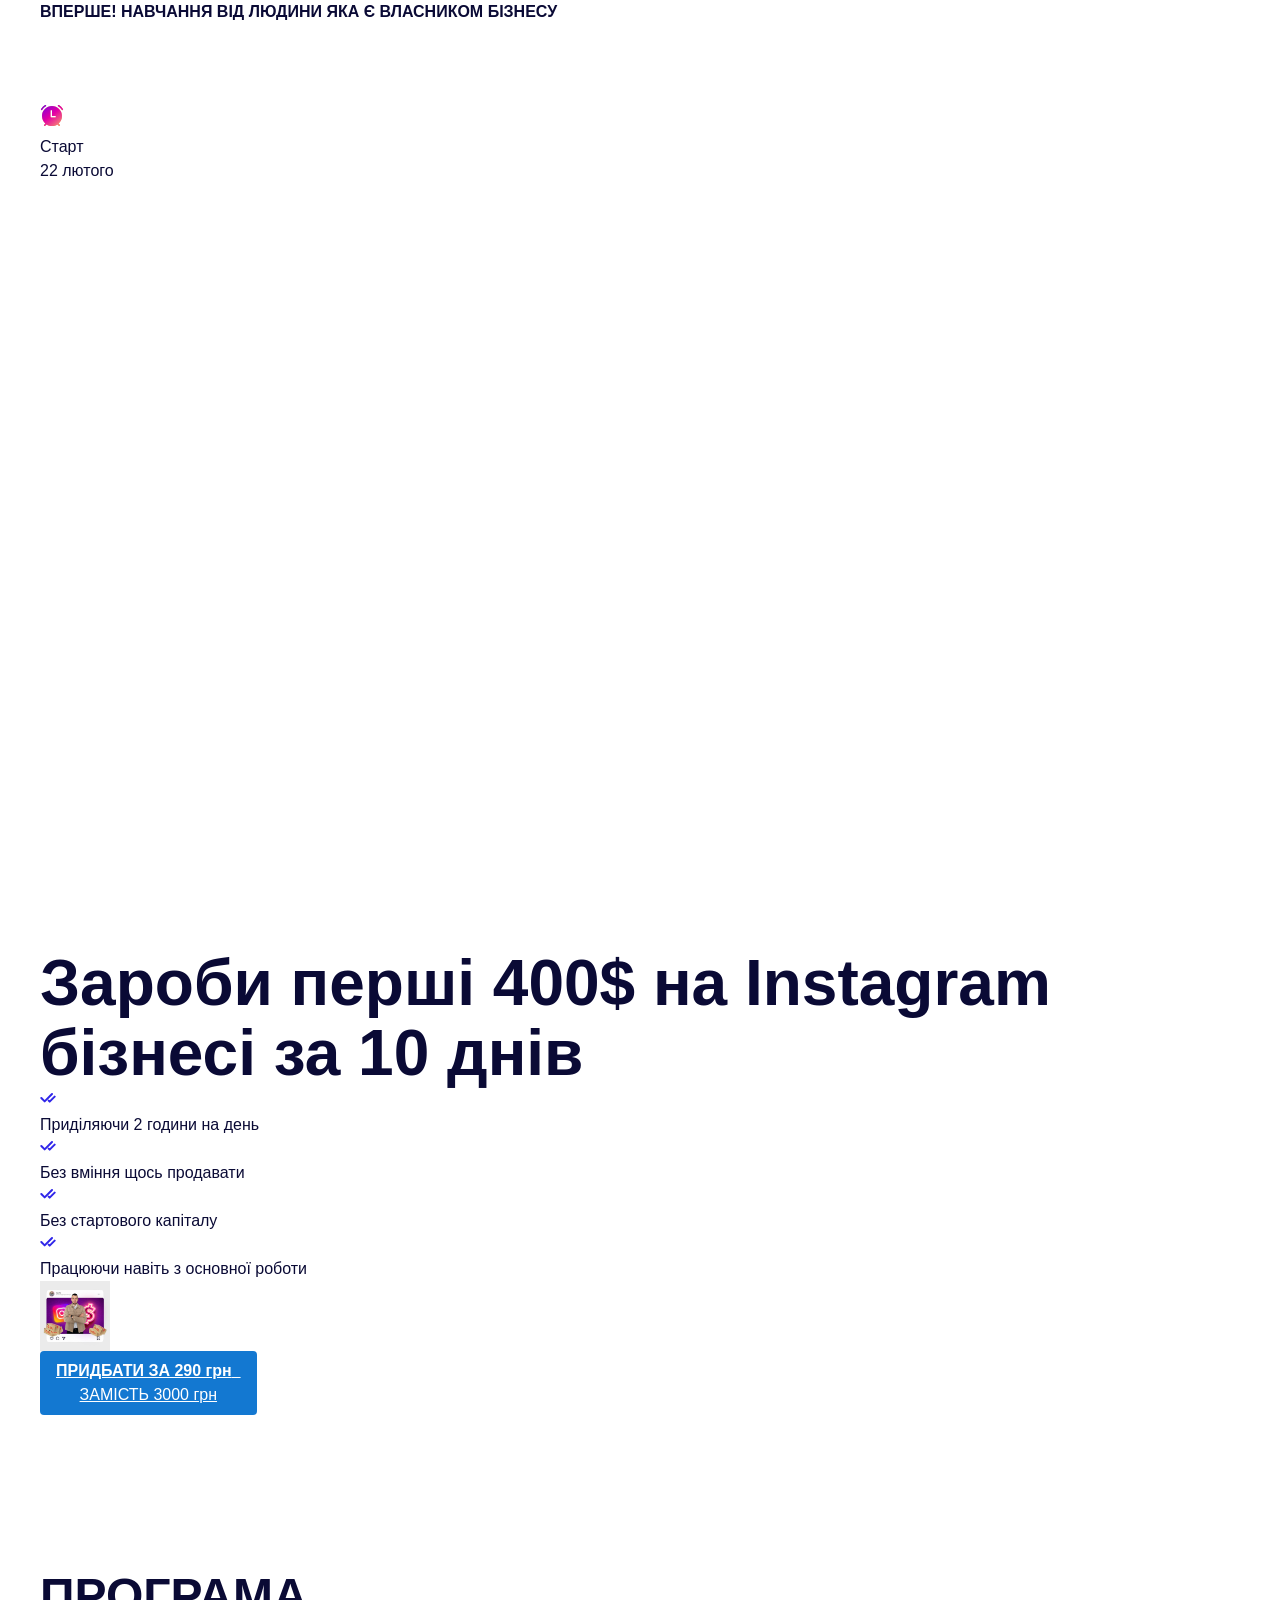
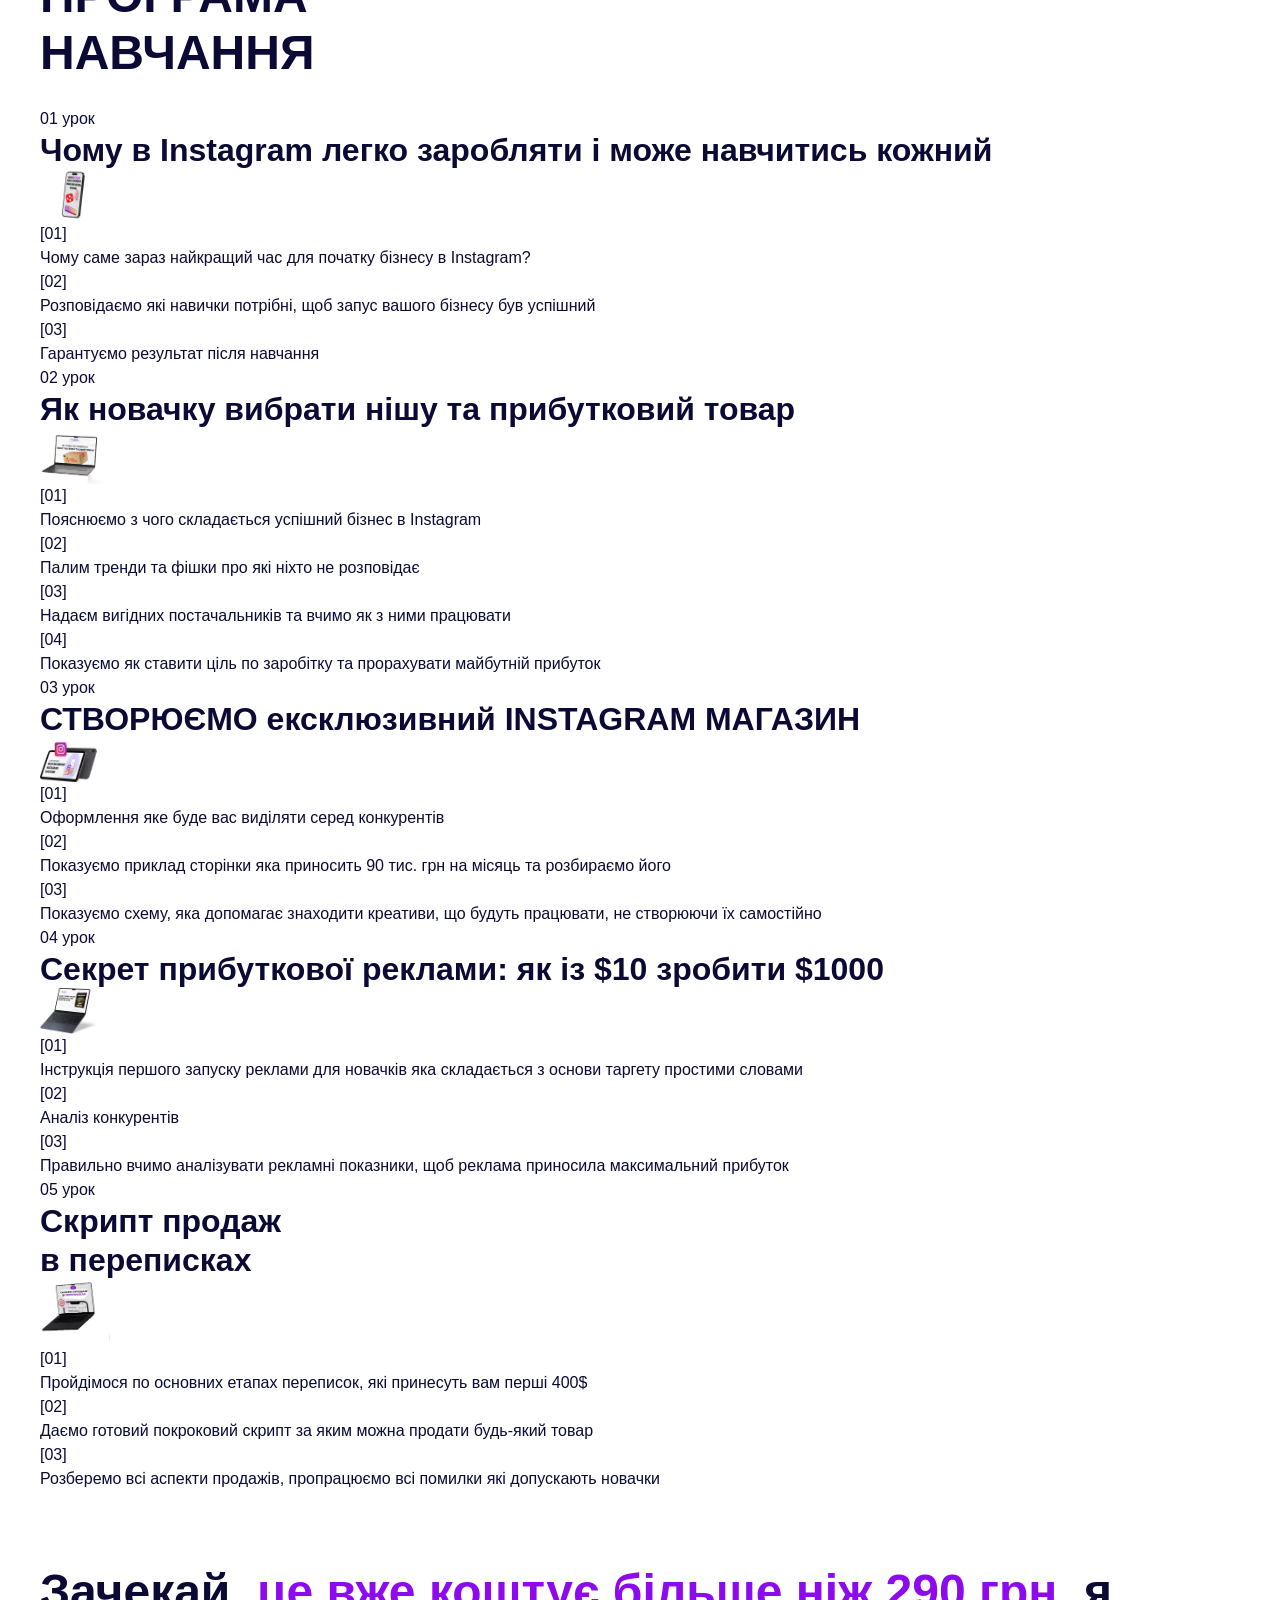
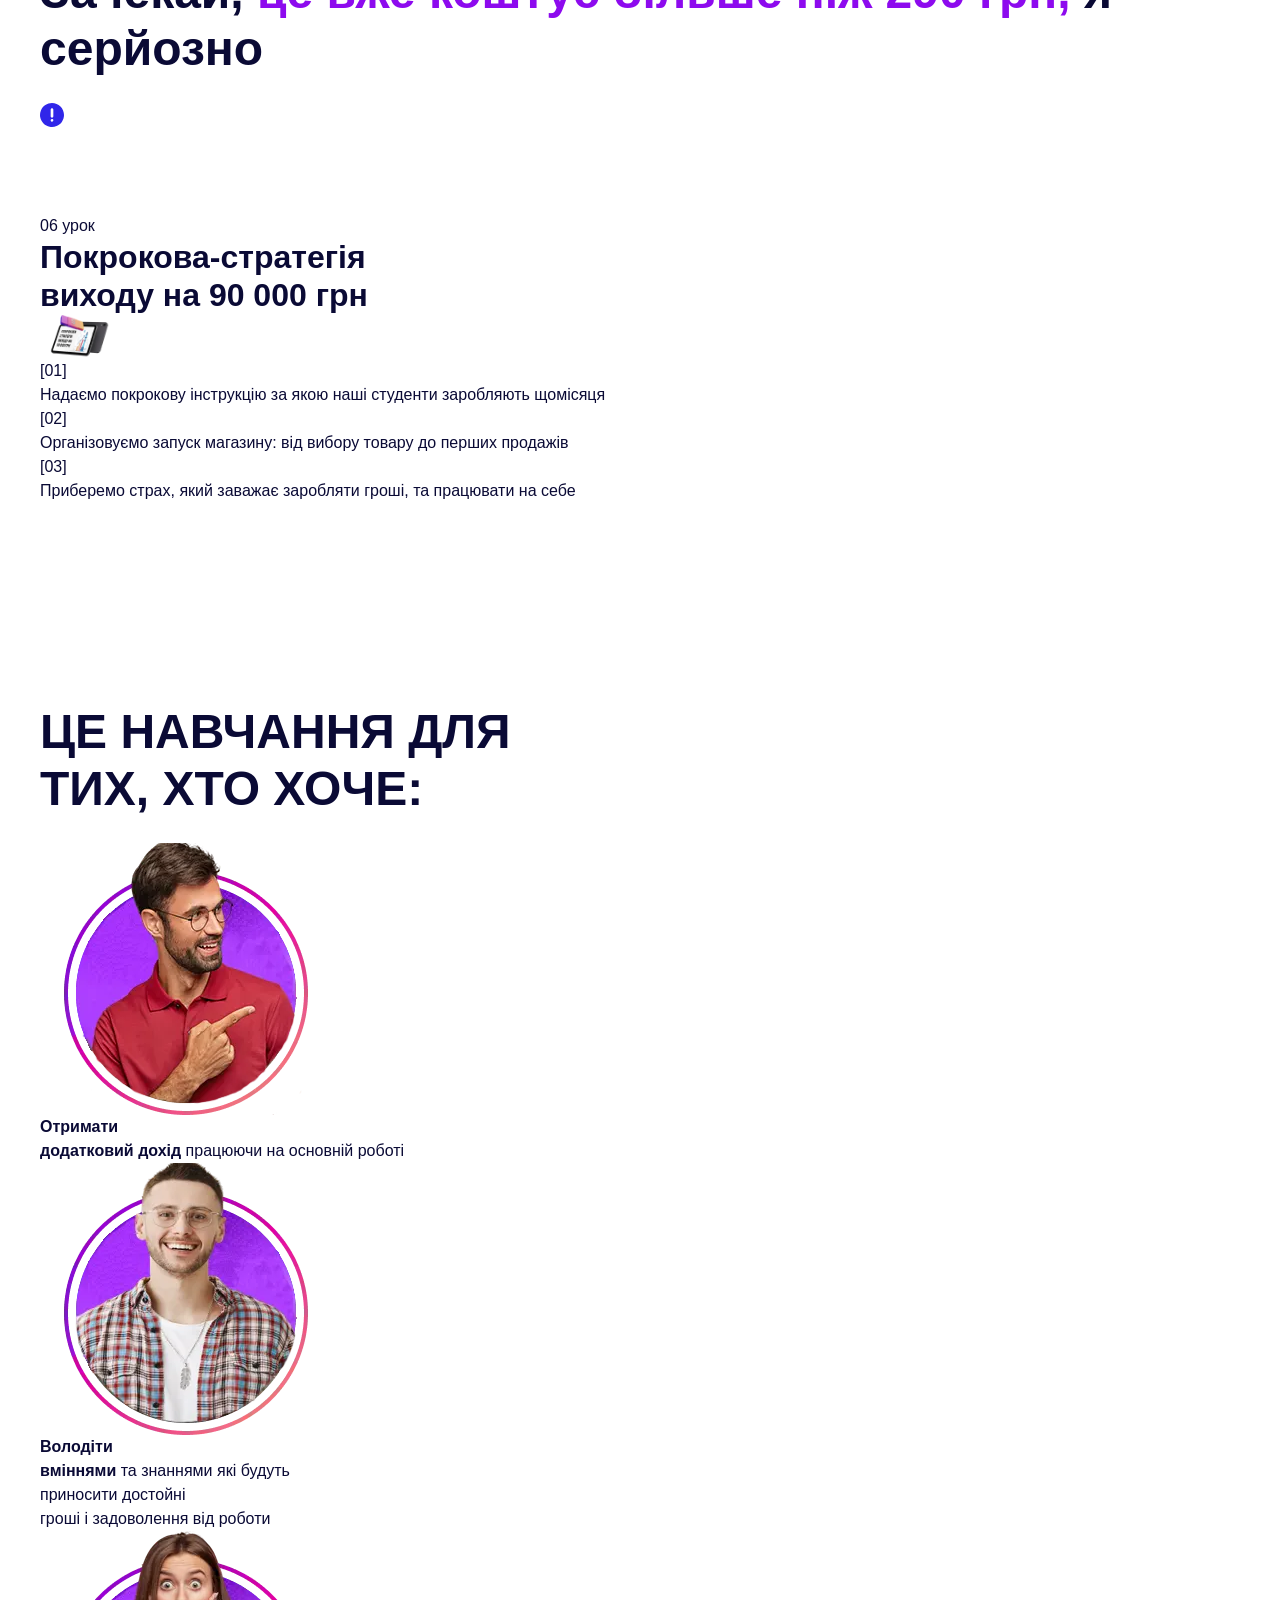
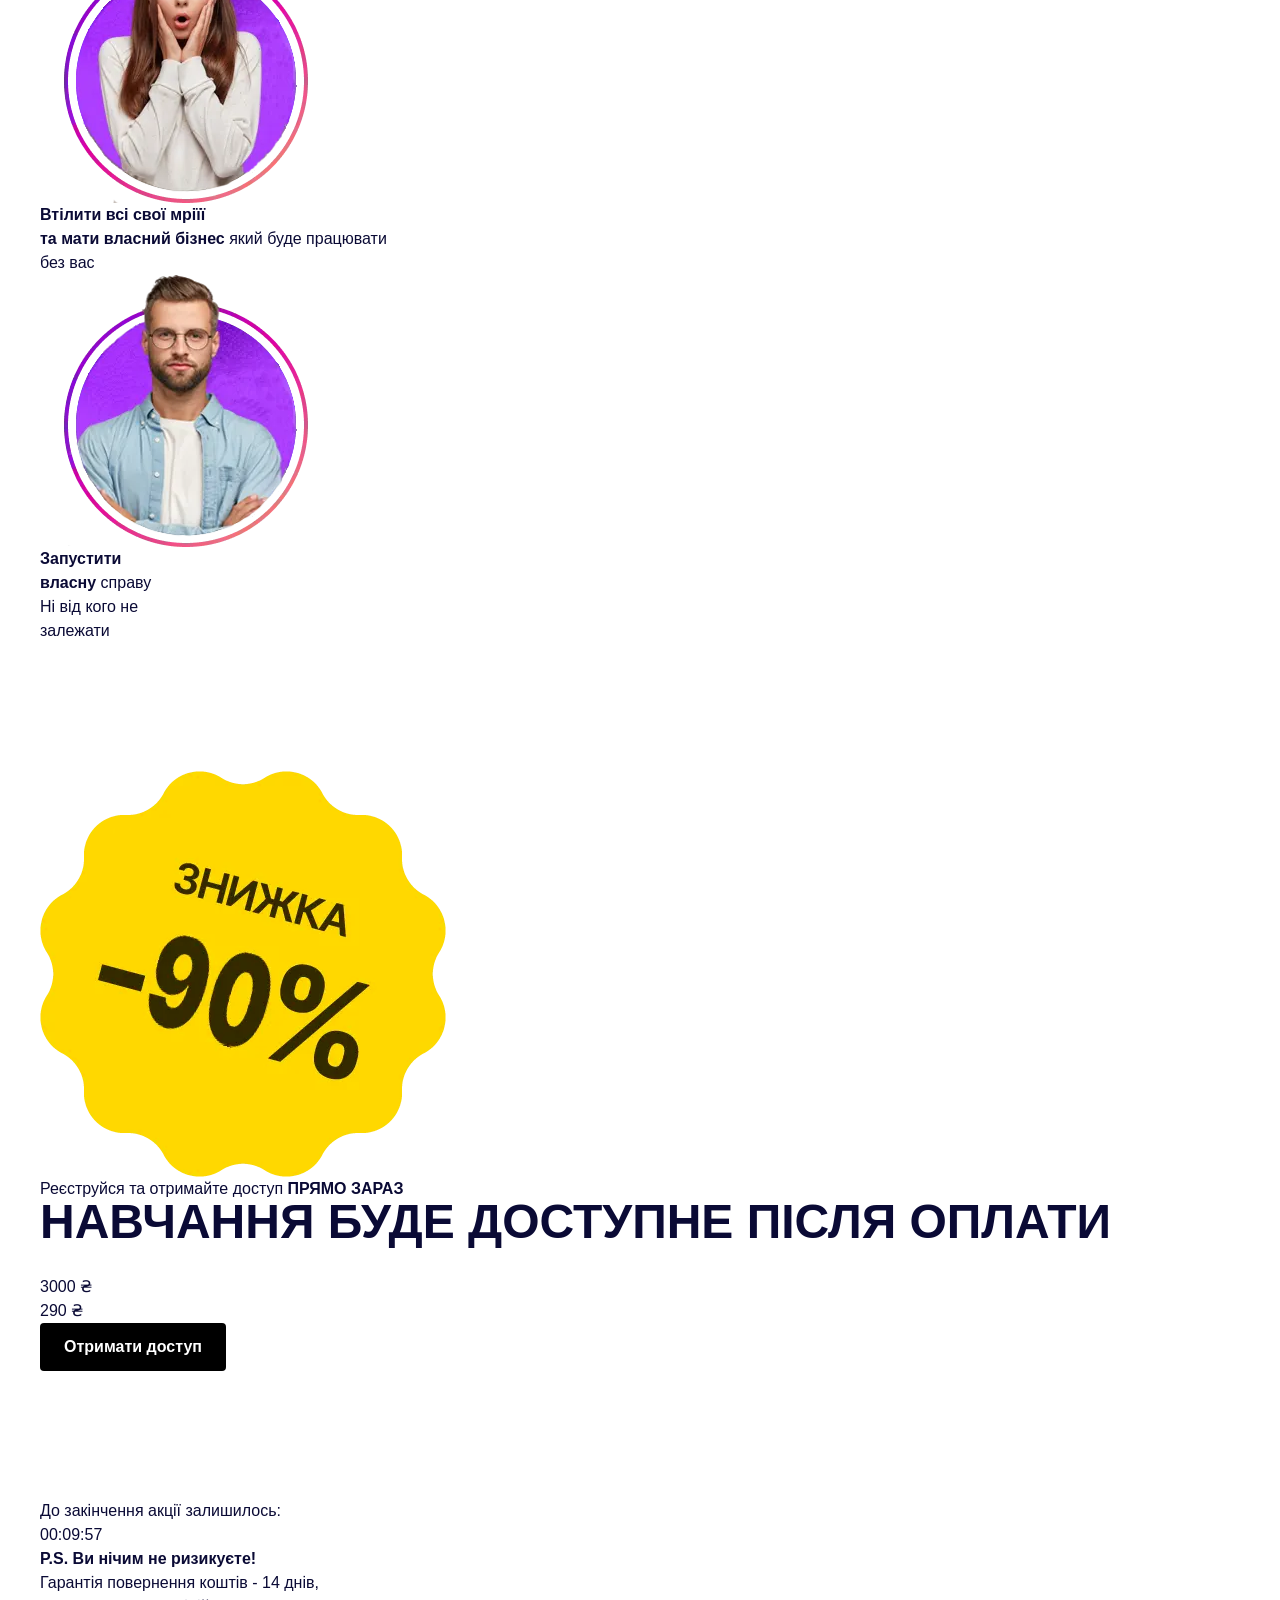
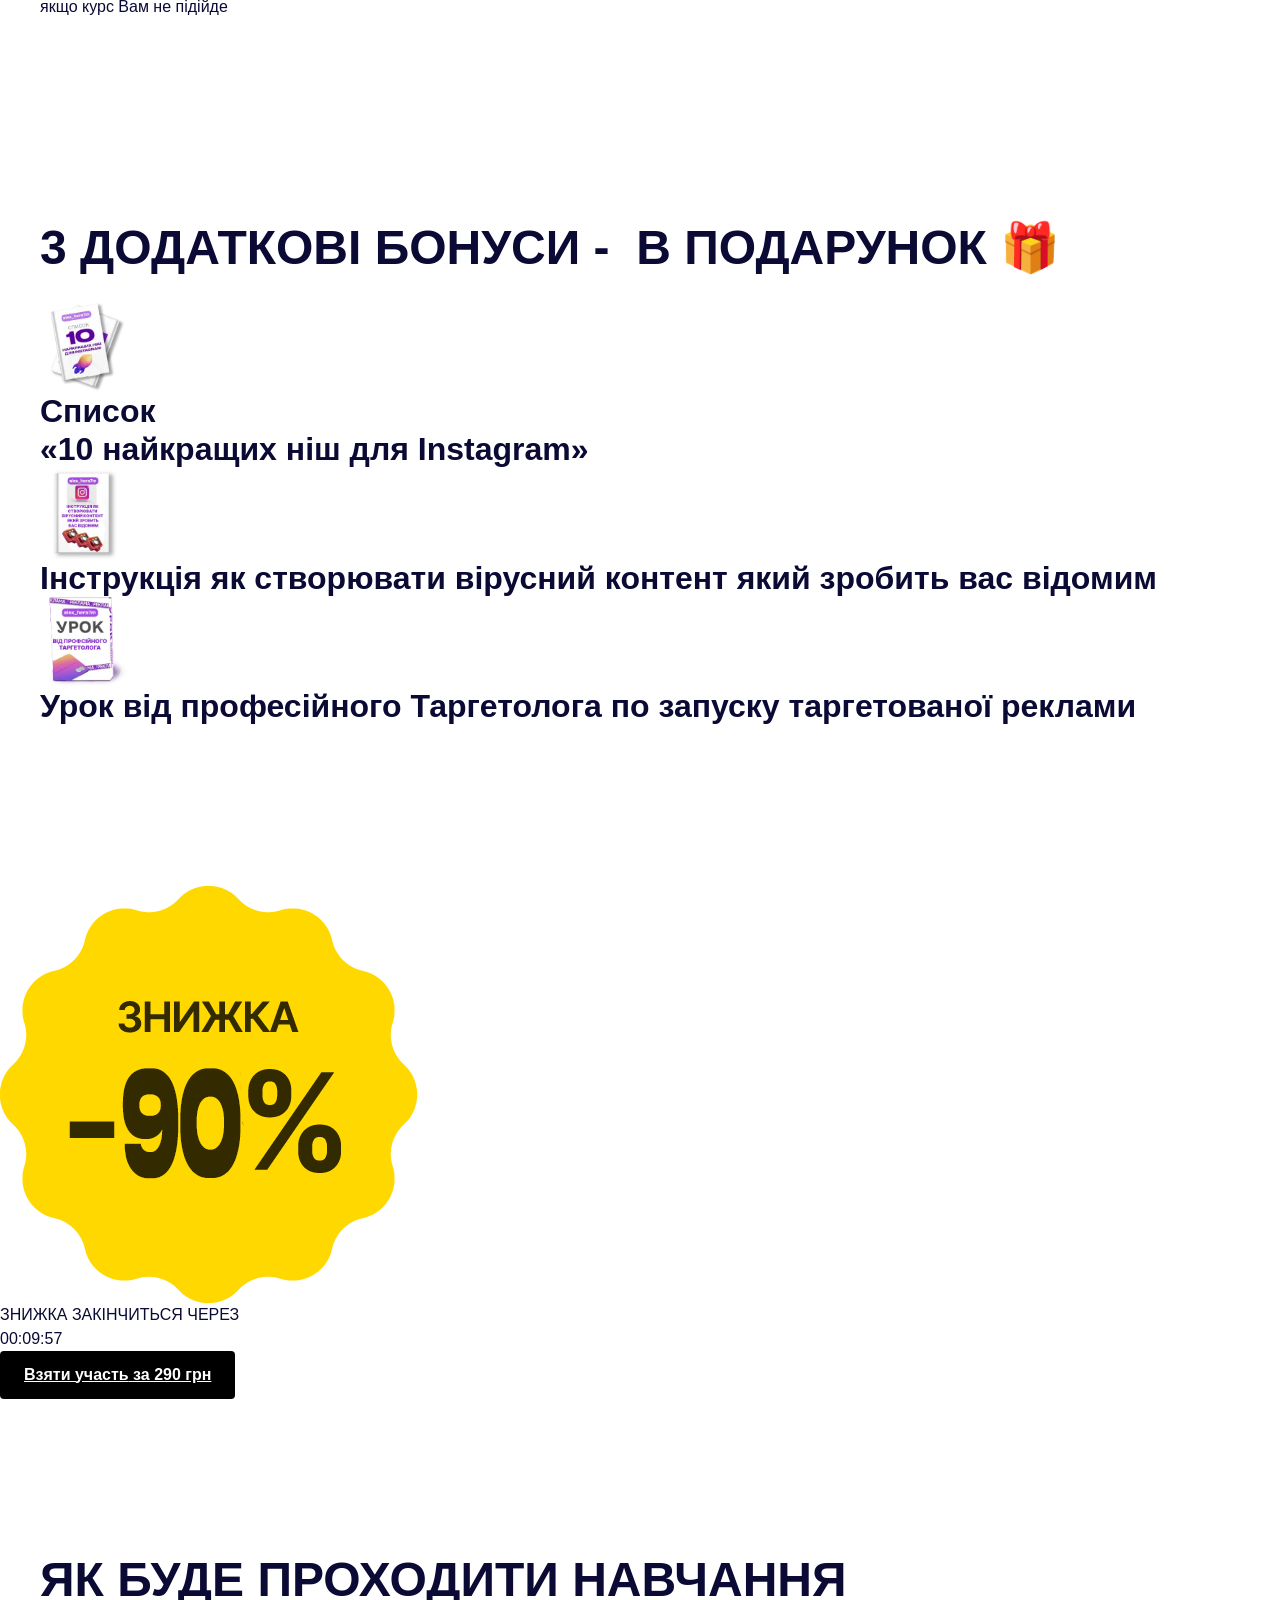
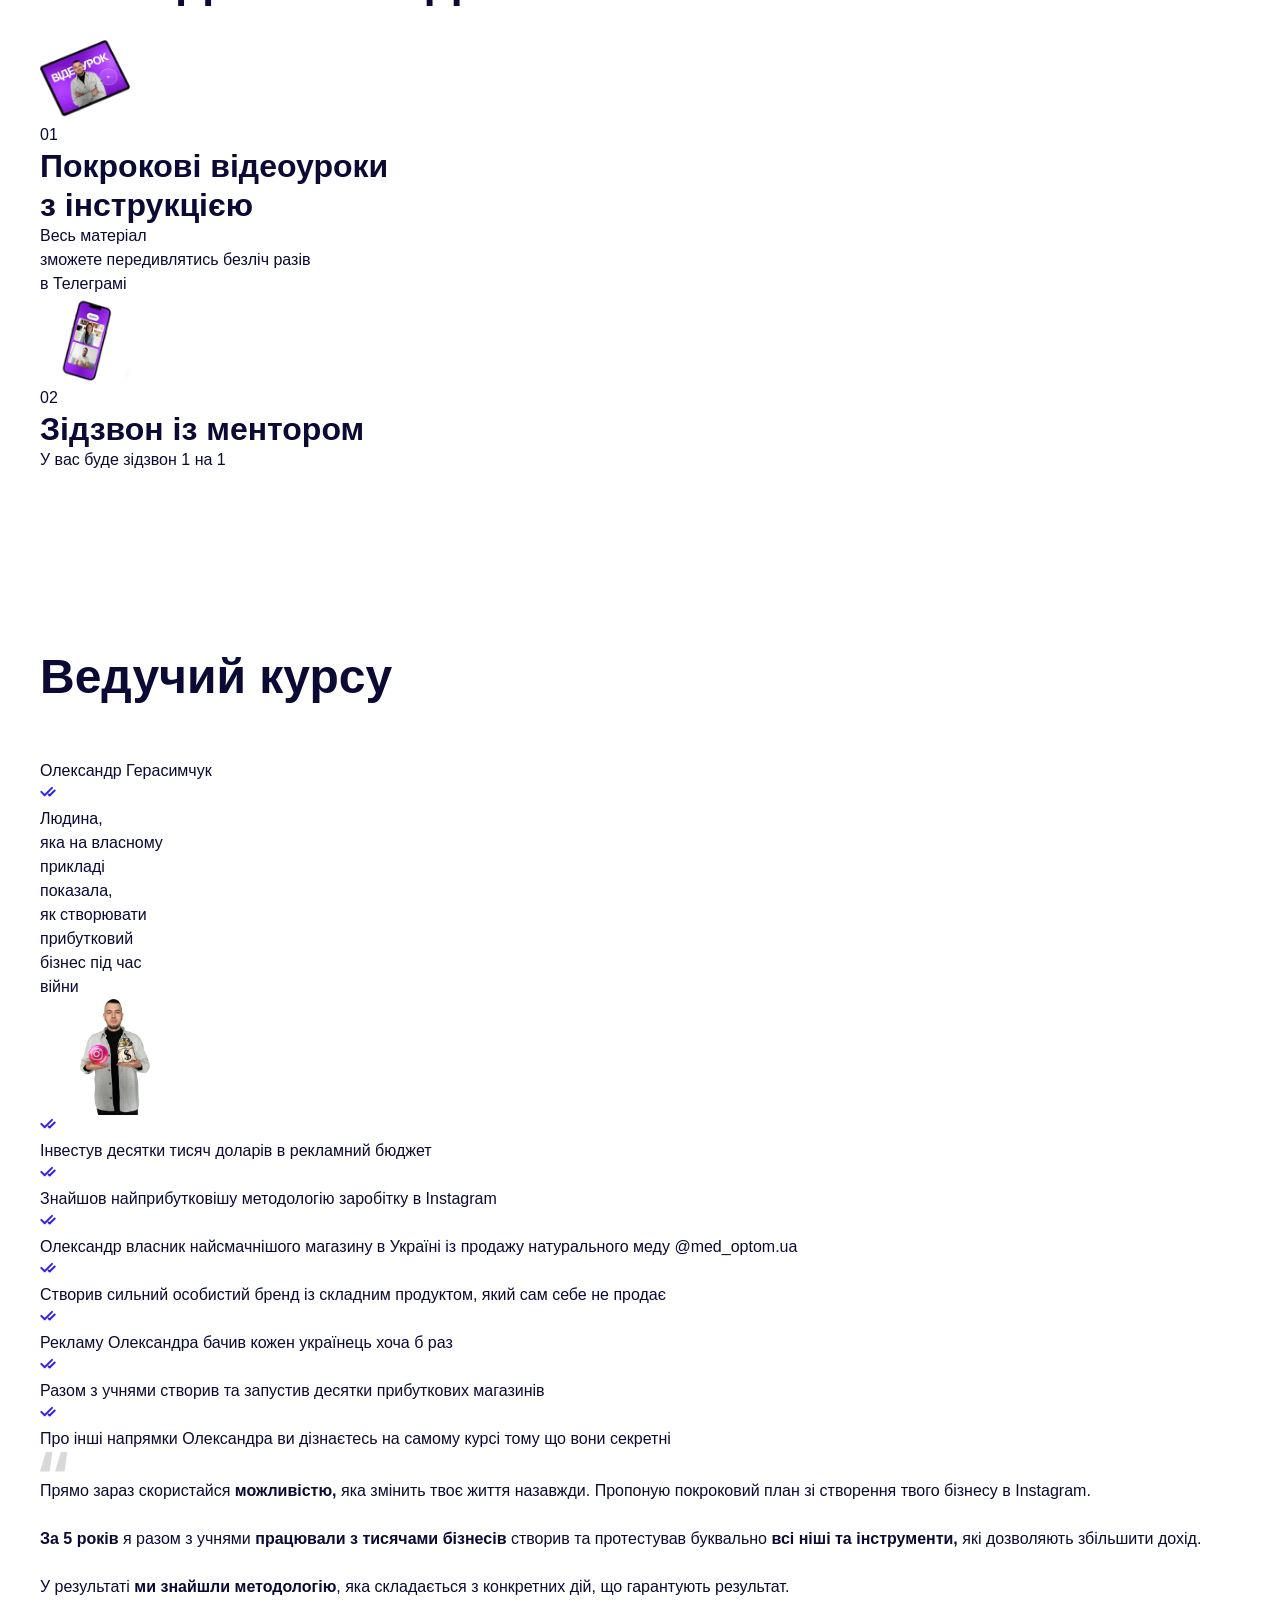
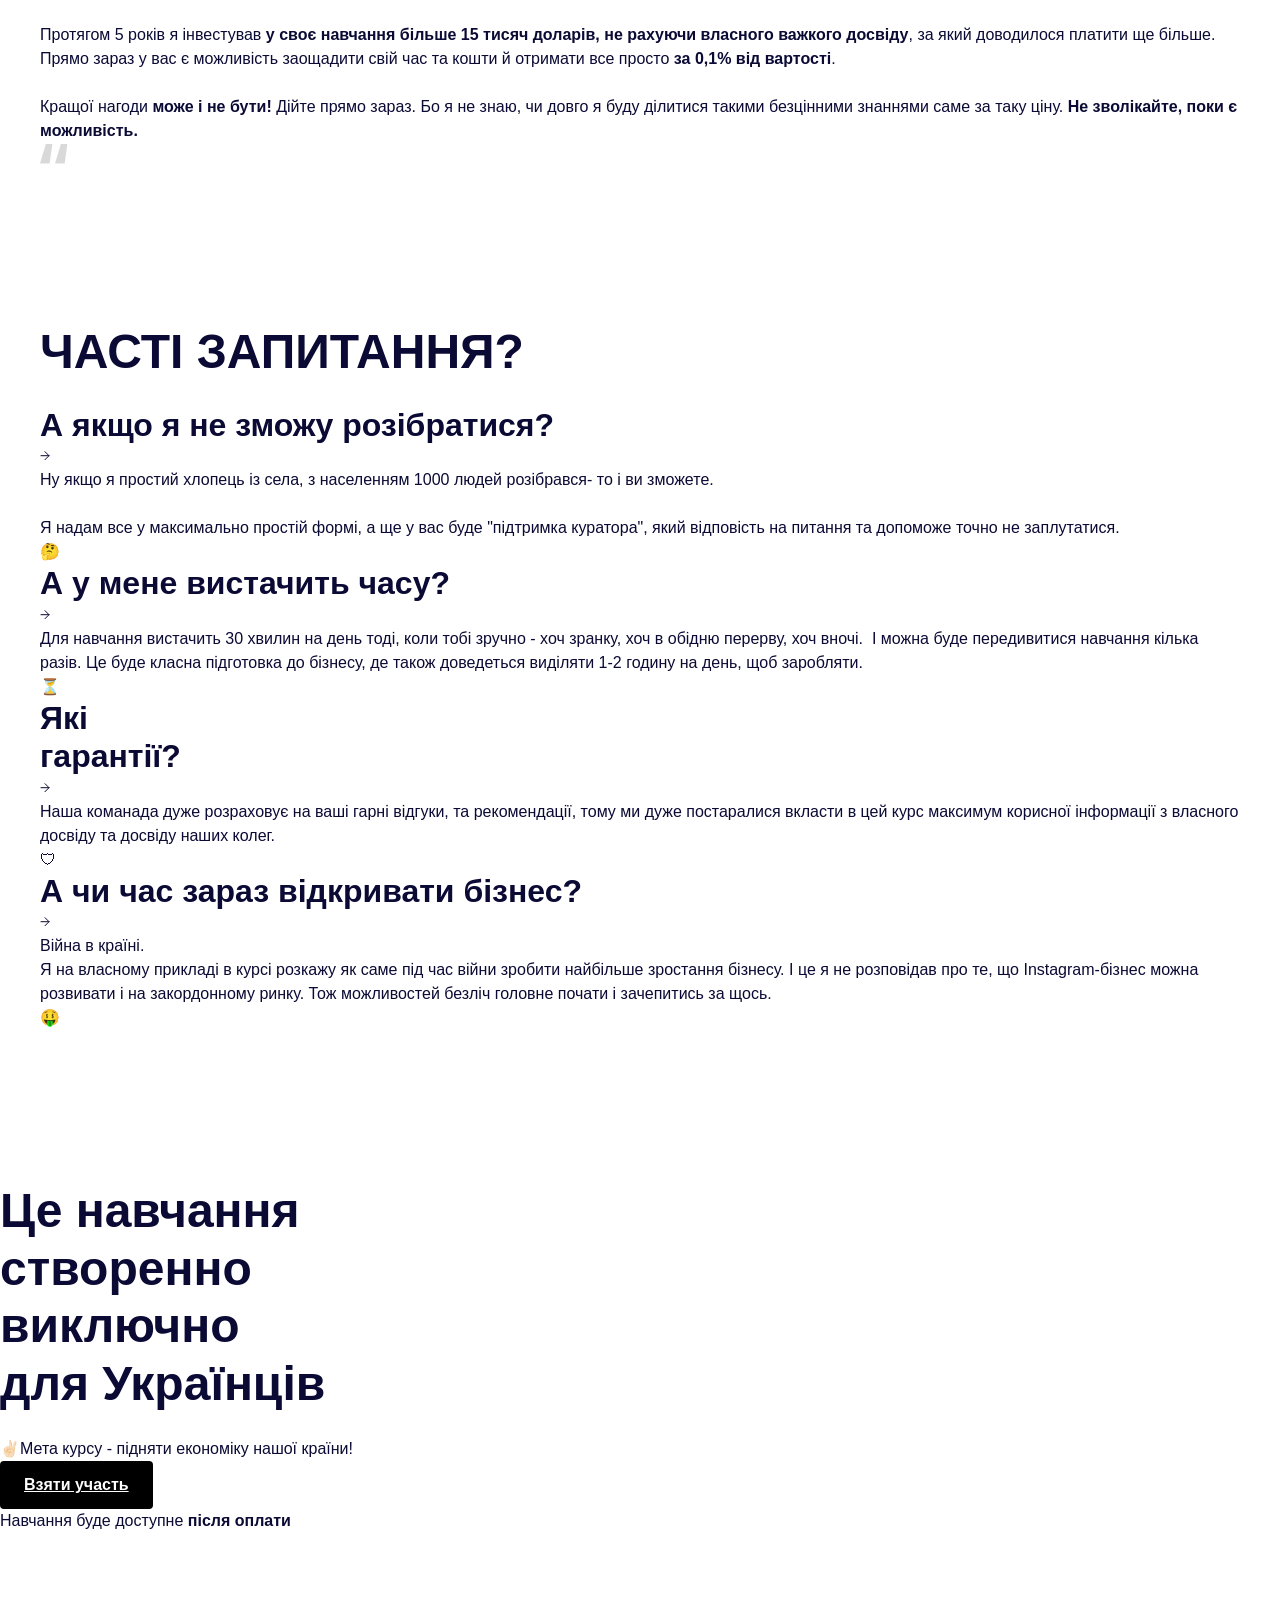
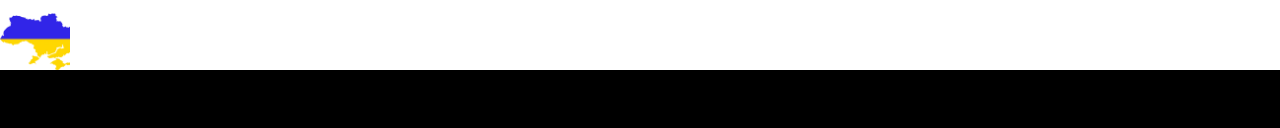
==== index.html @ cf2509cf "Перероблено index.php на index.html, збережено українську тему та виправлено структуру" ====
<!DOCTYPE html>

<html data-wf-page="663db87da9d22364899fceaf" data-wf-site="65e79368b833ff23c39f9616" lang="uk">
<head>
<meta charset="utf-8"/>
<title>Зароби перші 400$</title>
<meta content="Отримай додаткові гроші вже за 7-10 днів без стартового капіталу, вміння знімати контент та досвіду, приділяючи 40 хвилин в день" name="description"/>
<!-- Обновленные мета-теги Open Graph и Twitter -->
<meta content="Зароби перші 400$" property="og:title"/>
<meta content="Отримай додаткові гроші вже за 7-10 днів без стартового капіталу, вміння знімати контент та досвіду, приділяючи 40 хвилин в день" property="og:description"/>
<meta content="https://trendmarket24-7.space/images/new_image.webp" property="og:image"/>
<meta content="Зароби перші 400$" property="twitter:title"/>
<meta content="Отримай додаткові гроші вже за 7-10 днів без стартового капіталу, вміння знімати контент та досвіду, приділяючи 40 хвилин в день" property="twitter:description"/>
<meta content="https://trendmarket24-7.space/images/new_image.webp" property="twitter:image"/>
<meta content="website" property="og:type"/>
<meta content="summary_large_image" name="twitter:card"/>
<!-- Тег для предотвращения кэширования -->
<meta content="no-cache, no-store, must-revalidate" http-equiv="Cache-Control"/>
<meta content="no-cache" http-equiv="Pragma"/>
<meta content="0" http-equiv="Expires"/>
<meta content="width=device-width, initial-scale=1" name="viewport"/>
<meta content="Webflow" name="generator"/>
<link href="css/normalize.css?v=1.2" rel="stylesheet" type="text/css"/>
<link href="css/webflow.css?v=1.2" rel="stylesheet" type="text/css"/>
<link href="css/instagram-business-a31ab8.webflow.css?v=1.2" rel="stylesheet" type="text/css"/>
<link href="https://fonts.googleapis.com" rel="preconnect"/>
<link crossorigin="anonymous" href="https://fonts.gstatic.com" rel="preconnect"/>
<script src="https://ajax.googleapis.com/ajax/libs/webfont/1.6.26/webfont.js" type="text/javascript"></script>
<script type="text/javascript">
        WebFont.load({
            google: {
                families: ["Inter Tight:200,300,regular,500,600,700,800:cyrillic,latin"]
            }
        });
    </script>
<script type="text/javascript">
        !function(o,c){
            var n=c.documentElement,t=" w-mod-";
            n.className+=t+"js",("ontouchstart"in o||o.DocumentTouch&&c instanceof DocumentTouch)&&(n.className+=t+"touch")
        }(window,document);
    </script>
<link href="https://cdnjs.cloudflare.com/ajax/libs/magnific-popup.js/1.1.0/magnific-popup.min.css" rel="stylesheet" type="text/css"/>
<style>
body, html{
    overflow-x: hidden;
}
/* Hide scrollbar for Chrome, Safari and Opera */
.success_wrap::-webkit-scrollbar {
	display: none;
}
/* Hide scrollbar for IE, Edge and Firefox */
.success_wrap {
	-ms-overflow-style: none;  /* IE and Edge */
	scrollbar-width: none;  /* Firefox */
}
</style>
<link href="https://cdn.jsdelivr.net/npm/swiper@11/swiper-bundle.min.css" rel="stylesheet"/>
<style>
  :root {
    --swiper-theme-color: #666;
  }
</style>
<link href="https://cdn.plyr.io/3.7.2/plyr.css" rel="stylesheet"/>
<style>
html {
  --plyr-color-main: white;
  --plyr-tab-focus-color: transparent;
  --plyr-video-control-color-hover: black;
  --plyr-control-icon-size: 1.5em;
  --plyr-range-thumb-height: 0px;
  --plyr-range-track-height: 0.6em;
}
.plyr__control--overlaid {
  color: black;
}
.plyr__volume {
  width: auto;
  min-width: auto;
  max-width: auto;
}
.plyr {
  width: 100%;
  height: 100%;
}
.plyr video {
  object-fit: cover;
}
.contain-video video {
  object-fit: contain;
}
.hide-cover .plyr_cover {
  opacity: 0;
  pointer-events: none;
}
.hide-cover .plyr_cover-img {
  transform: scale(1.4);
}
 .mentor_image-wrap {
    margin-left: 40px !important;
  }

  @media screen and (max-width: 480px) {
    .mentor_image-wrap {
      margin-left: 20px !important;
    }
  }
</style>
<!--  [Finsweet Attributes] Modal  -->
<script>(()=>{var t="https://cdn.jsdelivr.net/npm/@finsweet/attributes-modal@1/modal.js",e=document.querySelector(`script[src="${t}"]`);e||(e=document.createElement("script"),e.async=!0,e.src=t,document.head.append(e));})();</script>
</head>
<body>
<div class="page-wrapper">
<div class="global-styles w-embed w-iframe">
<style>
/* Make text look crisper and more legible in all browsers */
body {
  -webkit-font-smoothing: antialiased;
  -moz-osx-font-smoothing: grayscale;
  font-smoothing: antialiased;
  text-rendering: optimizeLegibility;
}
/* Focus state style for keyboard navigation for the focusable elements */
*[tabindex]:focus-visible,
  input[type="file"]:focus-visible {
   outline: 0.125rem solid #4d65ff;
   outline-offset: 0.125rem;
}
/* Set color style to inherit */
.inherit-color * {
    color: inherit;
}
/* Get rid of top margin on first element in any rich text element */
.w-richtext > :not(div):first-child, .w-richtext > div:first-child > :first-child {
  margin-top: 0 !important;
}
/* Get rid of bottom margin on last element in any rich text element */
.w-richtext>:last-child, .w-richtext ol li:last-child, .w-richtext ul li:last-child {
	margin-bottom: 0 !important;
}
/* Make sure containers never lose their center alignment */
.container-medium,.container-small, .container-large {
	margin-right: auto !important;
  margin-left: auto !important;
}
/* 
Make the following elements inherit typography styles from the parent and not have hardcoded values. 
Important: You will not be able to style for example "All Links" in Designer with this CSS applied.
Uncomment this CSS to use it in the project. Leave this message for future hand-off.
*/
/*
a,
.w-input,
.w-select,
.w-tab-link,
.w-nav-link,
.w-dropdown-btn,
.w-dropdown-toggle,
.w-dropdown-link {
  color: inherit;
  text-decoration: inherit;
  font-size: inherit;
}
*/
/* Apply "..." after 3 lines of text */
.text-style-3lines {
	display: -webkit-box;
	overflow: hidden;
	-webkit-line-clamp: 3;
	-webkit-box-orient: vertical;
}
/* Apply "..." after 2 lines of text */
.text-style-2lines {
	display: -webkit-box;
	overflow: hidden;
	-webkit-line-clamp: 2;
	-webkit-box-orient: vertical;
}
/* Adds inline flex display */
.display-inlineflex {
  display: inline-flex;
}
/* These classes are never overwritten */
.hide {
  display: none !important;
}
@media screen and (max-width: 991px) {
    .hide, .hide-tablet {
        display: none !important;
    }
}
  @media screen and (max-width: 767px) {
    .hide-mobile-landscape{
      display: none !important;
    }
}
  @media screen and (max-width: 479px) {
    .hide-mobile{
      display: none !important;
    }
}
.margin-0 {
  margin: 0rem !important;
}
.padding-0 {
  padding: 0rem !important;
}
.spacing-clean {
padding: 0rem !important;
margin: 0rem !important;
}
.margin-top {
  margin-right: 0rem !important;
  margin-bottom: 0rem !important;
  margin-left: 0rem !important;
}
.padding-top {
  padding-right: 0rem !important;
  padding-bottom: 0rem !important;
  padding-left: 0rem !important;
}
.margin-right {
  margin-top: 0rem !important;
  margin-bottom: 0rem !important;
  margin-left: 0rem !important;
}
.padding-right {
  padding-top: 0rem !important;
  padding-bottom: 0rem !important;
  padding-left: 0rem !important;
}
.margin-bottom {
  margin-top: 0rem !important;
  margin-right: 0rem !important;
  margin-left: 0rem !important;
}
.padding-bottom {
  padding-top: 0rem !important;
  padding-right: 0rem !important;
  padding-left: 0rem !important;
}
.margin-left {
  margin-top: 0rem !important;
  margin-right: 0rem !important;
  margin-bottom: 0rem !important;
}
.padding-left {
  padding-top: 0rem !important;
  padding-right: 0rem !important;
  padding-bottom: 0rem !important;
}
.margin-horizontal {
  margin-top: 0rem !important;
  margin-bottom: 0rem !important;
}
.padding-horizontal {
  padding-top: 0rem !important;
  padding-bottom: 0rem !important;
}
.margin-vertical {
  margin-right: 0rem !important;
  margin-left: 0rem !important;
}
.padding-vertical {
  padding-right: 0rem !important;
  padding-left: 0rem !important;
}
</style>
</div>
<main class="main-wrapper is-hero">
<div class="header">
<div class="padding-global">
<div class="header_text"><span class="text-weight-semibold">ВПЕРШЕ! НАВЧАННЯ ВІД ЛЮДИНИ ЯКА Є ВЛАСНИКОМ БІЗНЕСУ</span></div>
</div>
</div>
<section class="section-hero">
<div class="padding-global">
<div class="padding-section-medium is-hero">
<div class="hero">
<div class="hero_icon w-embed"><svg fill="none" height="24" viewbox="0 0 24 24" width="24" xmlns="http://www.w3.org/2000/svg">
<path d="M5.4197 0.913948C5.27626 0.915553 5.13629 0.958256 5.01638 1.03699C3.41784 2.05777 2.05863 3.41698 1.03786 5.01551C0.930767 5.18321 0.894677 5.38659 0.937532 5.5809C0.980387 5.77522 1.09868 5.94455 1.26638 6.05164C1.43408 6.15874 1.63746 6.19483 1.83177 6.15198C2.02609 6.10912 2.19542 5.99083 2.30251 5.82313C3.20574 4.40866 4.40953 3.20487 5.824 2.30164C5.96336 2.21533 6.07062 2.08573 6.12935 1.93268C6.18807 1.77962 6.19504 1.61155 6.14919 1.45416C6.10334 1.29677 6.00718 1.15874 5.87544 1.06118C5.7437 0.963617 5.58362 0.911903 5.4197 0.913948ZM18.5593 0.913948C18.3973 0.91676 18.2406 0.971955 18.1126 1.07127C17.9846 1.17059 17.8922 1.30869 17.8492 1.46492C17.8062 1.62114 17.8149 1.78708 17.8741 1.93791C17.9333 2.08874 18.0398 2.21635 18.1775 2.30164C19.592 3.20487 20.7958 4.40866 21.699 5.82313C21.752 5.90617 21.8209 5.97795 21.9017 6.03437C21.9824 6.09079 22.0735 6.13076 22.1697 6.15198C22.266 6.1732 22.3654 6.17526 22.4624 6.15804C22.5594 6.14083 22.6521 6.10467 22.7351 6.05164C22.8182 5.99861 22.8899 5.92975 22.9464 5.84898C23.0028 5.76821 23.0428 5.67712 23.064 5.5809C23.0852 5.48469 23.0873 5.38524 23.07 5.28823C23.0528 5.19122 23.0167 5.09855 22.9636 5.01551C21.9429 3.41698 20.5837 2.05777 18.9851 1.03699C18.8588 0.954027 18.7104 0.911139 18.5593 0.913948ZM12.0008 1.99989C6.47775 1.99989 2.00075 6.47689 2.00075 11.9999C2.00075 15.0006 3.32876 17.6855 5.42165 19.5184L4.22048 20.7196C4.1485 20.7887 4.09104 20.8715 4.05145 20.9631C4.01186 21.0547 3.99095 21.1533 3.98993 21.253C3.98892 21.3528 4.00783 21.4518 4.04554 21.5442C4.08326 21.6366 4.13903 21.7205 4.20959 21.7911C4.28015 21.8616 4.36407 21.9174 4.45646 21.9551C4.54884 21.9928 4.64782 22.0117 4.7476 22.0107C4.84738 22.0097 4.94595 21.9888 5.03755 21.9492C5.12914 21.9096 5.21192 21.8521 5.28103 21.7802L6.63357 20.4276C8.18539 21.418 10.0233 21.9999 12.0008 21.9999C13.9783 21.9999 15.8161 21.418 17.3679 20.4276L18.7205 21.7802C18.7896 21.8521 18.8724 21.9096 18.964 21.9492C19.0556 21.9888 19.1541 22.0097 19.2539 22.0107C19.3537 22.0117 19.4527 21.9928 19.5451 21.9551C19.6374 21.9174 19.7214 21.8616 19.7919 21.7911C19.8625 21.7205 19.9183 21.6366 19.956 21.5442C19.9937 21.4518 20.0126 21.3528 20.0116 21.253C20.0106 21.1533 19.9896 21.0547 19.9501 20.9631C19.9105 20.8715 19.853 20.7887 19.781 20.7196L18.5799 19.5184C20.6728 17.6855 22.0008 15.0006 22.0008 11.9999C22.0008 6.47689 17.5238 1.99989 12.0008 1.99989ZM11.2508 5.99989C11.6648 5.99989 12.0008 6.33539 12.0008 6.74989V11.9999H15.2508C15.6648 11.9999 16.0008 12.3354 16.0008 12.7499C16.0008 13.1644 15.6648 13.4999 15.2508 13.4999H11.2508C10.8368 13.4999 10.5008 13.1644 10.5008 12.7499V6.74989C10.5008 6.33539 10.8368 5.99989 11.2508 5.99989Z" fill="#E5BA66"></path>
<path d="M5.4197 0.913948C5.27626 0.915553 5.13629 0.958256 5.01638 1.03699C3.41784 2.05777 2.05863 3.41698 1.03786 5.01551C0.930767 5.18321 0.894677 5.38659 0.937532 5.5809C0.980387 5.77522 1.09868 5.94455 1.26638 6.05164C1.43408 6.15874 1.63746 6.19483 1.83177 6.15198C2.02609 6.10912 2.19542 5.99083 2.30251 5.82313C3.20574 4.40866 4.40953 3.20487 5.824 2.30164C5.96336 2.21533 6.07062 2.08573 6.12935 1.93268C6.18807 1.77962 6.19504 1.61155 6.14919 1.45416C6.10334 1.29677 6.00718 1.15874 5.87544 1.06118C5.7437 0.963617 5.58362 0.911903 5.4197 0.913948ZM18.5593 0.913948C18.3973 0.91676 18.2406 0.971955 18.1126 1.07127C17.9846 1.17059 17.8922 1.30869 17.8492 1.46492C17.8062 1.62114 17.8149 1.78708 17.8741 1.93791C17.9333 2.08874 18.0398 2.21635 18.1775 2.30164C19.592 3.20487 20.7958 4.40866 21.699 5.82313C21.752 5.90617 21.8209 5.97795 21.9017 6.03437C21.9824 6.09079 22.0735 6.13076 22.1697 6.15198C22.266 6.1732 22.3654 6.17526 22.4624 6.15804C22.5594 6.14083 22.6521 6.10467 22.7351 6.05164C22.8182 5.99861 22.8899 5.92975 22.9464 5.84898C23.0028 5.76821 23.0428 5.67712 23.064 5.5809C23.0852 5.48469 23.0873 5.38524 23.07 5.28823C23.0528 5.19122 23.0167 5.09855 22.9636 5.01551C21.9429 3.41698 20.5837 2.05777 18.9851 1.03699C18.8588 0.954027 18.7104 0.911139 18.5593 0.913948ZM12.0008 1.99989C6.47775 1.99989 2.00075 6.47689 2.00075 11.9999C2.00075 15.0006 3.32876 17.6855 5.42165 19.5184L4.22048 20.7196C4.1485 20.7887 4.09104 20.8715 4.05145 20.9631C4.01186 21.0547 3.99095 21.1533 3.98993 21.253C3.98892 21.3528 4.00783 21.4518 4.04554 21.5442C4.08326 21.6366 4.13903 21.7205 4.20959 21.7911C4.28015 21.8616 4.36407 21.9174 4.45646 21.9551C4.54884 21.9928 4.64782 22.0117 4.7476 22.0107C4.84738 22.0097 4.94595 21.9888 5.03755 21.9492C5.12914 21.9096 5.21192 21.8521 5.28103 21.7802L6.63357 20.4276C8.18539 21.418 10.0233 21.9999 12.0008 21.9999C13.9783 21.9999 15.8161 21.418 17.3679 20.4276L18.7205 21.7802C18.7896 21.8521 18.8724 21.9096 18.964 21.9492C19.0556 21.9888 19.1541 22.0097 19.2539 22.0107C19.3537 22.0117 19.4527 21.9928 19.5451 21.9551C19.6374 21.9174 19.7214 21.8616 19.7919 21.7911C19.8625 21.7205 19.9183 21.6366 19.956 21.5442C19.9937 21.4518 20.0126 21.3528 20.0116 21.253C20.0106 21.1533 19.9896 21.0547 19.9501 20.9631C19.9105 20.8715 19.853 20.7887 19.781 20.7196L18.5799 19.5184C20.6728 17.6855 22.0008 15.0006 22.0008 11.9999C22.0008 6.47689 17.5238 1.99989 12.0008 1.99989ZM11.2508 5.99989C11.6648 5.99989 12.0008 6.33539 12.0008 6.74989V11.9999H15.2508C15.6648 11.9999 16.0008 12.3354 16.0008 12.7499C16.0008 13.1644 15.6648 13.4999 15.2508 13.4999H11.2508C10.8368 13.4999 10.5008 13.1644 10.5008 12.7499V6.74989C10.5008 6.33539 10.8368 5.99989 11.2508 5.99989Z" fill="url(#paint0_linear_59_998)"></path>
<defs>
<lineargradient gradientunits="userSpaceOnUse" id="paint0_linear_59_998" x1="0.919922" x2="21.2977" y1="0.913818" y2="25.9225">
<stop stop-color="#D9D9D9"></stop>
<stop offset="0.0001" stop-color="#7300E4"></stop>
<stop offset="0.455965" stop-color="#E300A4"></stop>
<stop offset="1" stop-color="#FFB763"></stop>
</lineargradient>
</defs>
</svg></div>
<div class="hero_date_wrap">
<div class="hero_date_title">Старт</div>
<div class="hero_date_text textwebinar">22 лютого</div>
<div class="hero_date_bg">
<div class="hero_date_bg_element is-01"></div>
<div class="hero_date_bg_svg w-embed"><svg fill="none" height="100%" viewbox="0 0 95 60" width="100%" xmlns="http://www.w3.org/2000/svg">
<g clip-path="url(#clip0_2002_335)">
<path clip-rule="evenodd" d="M48 24C55.6522 24 62.4679 20.4187 66.8626 14.8409C73.8147 6.01697 77.2908 1.60502 78.9447 0.802512C80.5986 0 83.0658 0 88 0H199C206.542 0 210.314 0 212.657 2.34315C215 4.68629 215 8.45753 215 16V44C215 51.5425 215 55.3137 212.657 57.6569C210.314 60 206.542 60 199 60H-104C-111.542 60 -115.314 60 -117.657 57.6569C-120 55.3137 -120 51.5425 -120 44V16C-120 8.45753 -120 4.68629 -117.657 2.34315C-115.314 0 -111.542 0 -104 0H8C12.9342 0 15.4014 0 17.0553 0.802513C18.7093 1.60503 22.1853 6.01697 29.1374 14.8408C33.5321 20.4187 40.3478 24 48 24Z" fill="white" fill-rule="evenodd"></path>
</g>
<defs>
<clippath id="clip0_2002_335">
<rect fill="white" height="60" width="95"></rect>
</clippath>
</defs>
</svg></div>
<div class="hero_date_bg_element is-02"></div>
</div>
</div>
<h1 class="hero_title">Зароби перші <span class="hero_title_span">400$ на Instagram бізнесі за 10 днів</span></h1>
<div class="hero_list-content">
<div class="hero_list">
<div class="about_card-icon w-embed"><svg fill="none" height="16" viewbox="0 0 16 16" width="16" xmlns="http://www.w3.org/2000/svg">
<path d="M12.0007 4L4.66732 11.3333L1.33398 8" stroke="#3026E9" stroke-linecap="round" stroke-linejoin="round" stroke-width="2"></path>
<path d="M14.666 6.66675L9.66602 11.6667L8.66602 10.6667" stroke="#3026E9" stroke-linecap="round" stroke-linejoin="round" stroke-width="2"></path>
</svg></div>
<div>Приділяючи 2 години на день</div>
</div>
<div class="hero_list">
<div class="about_card-icon w-embed"><svg fill="none" height="16" viewbox="0 0 16 16" width="16" xmlns="http://www.w3.org/2000/svg">
<path d="M12.0007 4L4.66732 11.3333L1.33398 8" stroke="#3026E9" stroke-linecap="round" stroke-linejoin="round" stroke-width="2"></path>
<path d="M14.666 6.66675L9.66602 11.6667L8.66602 10.6667" stroke="#3026E9" stroke-linecap="round" stroke-linejoin="round" stroke-width="2"></path>
</svg></div>
<div>Без вміння щось продавати</div>
</div>
<div class="hero_list">
<div class="about_card-icon w-embed"><svg fill="none" height="16" viewbox="0 0 16 16" width="16" xmlns="http://www.w3.org/2000/svg">
<path d="M12.0007 4L4.66732 11.3333L1.33398 8" stroke="#3026E9" stroke-linecap="round" stroke-linejoin="round" stroke-width="2"></path>
<path d="M14.666 6.66675L9.66602 11.6667L8.66602 10.6667" stroke="#3026E9" stroke-linecap="round" stroke-linejoin="round" stroke-width="2"></path>
</svg></div>
<div>Без стартового капіталу</div>
</div>
<div class="hero_list">
<div class="about_card-icon w-embed"><svg fill="none" height="16" viewbox="0 0 16 16" width="16" xmlns="http://www.w3.org/2000/svg">
<path d="M12.0007 4L4.66732 11.3333L1.33398 8" stroke="#3026E9" stroke-linecap="round" stroke-linejoin="round" stroke-width="2"></path>
<path d="M14.666 6.66675L9.66602 11.6667L8.66602 10.6667" stroke="#3026E9" stroke-linecap="round" stroke-linejoin="round" stroke-width="2"></path>
</svg></div>
<div>Працюючи навіть з основної роботи</div>
</div>
</div>
<div class="hero_image_wrap-copy"><img alt="" class="hero_image is-margen" loading="lazy" sizes="(max-width: 479px) 100vw, 70px" src="images/1111.jpg" srcset="images/1111.jpg 500w, images/1111.jpg 800w, images/1111.jpg 840w" width="70"/></div>
<a aria-controls="fs-modal-2-popup" aria-expanded="false" aria-haspopup="dialog" aria-roledescription="open-modal-trigger" class="button fs_modal-2_button is-hero w-inline-block" fs-modal-element="open-1" href="shvidkij-start-4@utm_source.html#" role="button" tabindex="0" target="_blank">
<div><span class="text-weight-normal">ПРИДБАТИ ЗА 290 грн</span>  <br/><span class="text-weight-bold">ЗАМІСТЬ 3000 грн</span></div>
</a>
</div>
</div></div></section>
<section class="section-timer-cta-hero">
<div class="padding-section-medium is-timer-cta-hero">
<div class="timer-cta_title">ЗНИЖКА ЗАКІНЧИТЬСЯ ЧЕРЕЗ</div>
<div class="timer-text">00:00:00</div>
</div>
</section>
<section class="section-program">
<div class="padding-global">
<div class="padding-section-medium">
<div class="heading">
<div class="heading_dot"></div>
<h2>ПРОГРАМА <br/>НАВЧАННЯ</h2>
</div>
<div class="program">
<div class="program_card">
<div class="program_card-heading">
<div class="program_card_heading_text">01 урок</div>
<h3>Чому в Instagram легко заробляти і може навчитись кожний</h3><img alt="" class="program_card_heading_image" loading="lazy" src="images/01-1.webp" width="70"/>
</div>
<div class="program_content">
<div class="program_content_row">
<div class="program_content_row_number">[01]</div>
<div class="program_content_row_text">Чому саме зараз найкращий час для початку бізнесу в Instagram?</div>
</div>
<div class="program_content_row">
<div class="program_content_row_number">[02]</div>
<div class="program_content_row_text">Розповідаємо які навички потрібні, щоб запус вашого бізнесу був успішний</div>
</div>
<div class="program_content_row">
<div class="program_content_row_number">[03]</div>
<div class="program_content_row_text">Гарантуємо результат після навчання</div>
</div>
</div>
</div>
<div class="program_card">
<div class="program_card-heading">
<div class="program_card_heading_text">02 урок</div>
<h3>Як новачку вибрати нішу та прибутковий товар</h3><img alt="" class="program_card_heading_image" loading="lazy" src="images/program-02.webp" width="70"/>
</div>
<div class="program_content">
<div class="program_content_row">
<div class="program_content_row_number">[01]</div>
<div class="program_content_row_text">Пояснюємо з чого складається успішний бізнес в Instagram</div>
</div>
<div class="program_content_row">
<div class="program_content_row_number">[02]</div>
<div class="program_content_row_text">Палим тренди та фішки про які ніхто не розповідає</div>
</div>
<div class="program_content_row">
<div class="program_content_row_number">[03]</div>
<div class="program_content_row_text">Надаєм вигідних постачальників та вчимо як з ними працювати</div>
</div>
<div class="program_content_row">
<div class="program_content_row_number">[04]</div>
<div class="program_content_row_text">Показуємо як ставити ціль по заробітку та прорахувати майбутній прибуток</div>
</div>
</div>
</div>
<div class="program_card">
<div class="program_card-heading">
<div class="program_card_heading_text">03 урок</div>
<h3>СТВОРЮЄМО ексклюзивний INSTAGRAM МАГАЗИН</h3><img alt="" class="program_card_heading_image" loading="lazy" src="images/program-03.webp" width="70"/>
</div>
<div class="program_content">
<div class="program_content_row">
<div class="program_content_row_number">[01]</div>
<div class="program_content_row_text">Оформлення яке буде вас виділяти серед конкурентів</div>
</div>
<div class="program_content_row">
<div class="program_content_row_number">[02]</div>
<div class="program_content_row_text">Показуємо приклад сторінки яка приносить 90 тис. грн на місяць та розбираємо його</div>
</div>
<div class="program_content_row">
<div class="program_content_row_number">[03]</div>
<div class="program_content_row_text">Показуємо схему, яка допомагає знаходити креативи, що будуть працювати, не створюючи їх самостійно</div>
</div>
</div>
</div>
<div class="program_card">
<div class="program_card-heading">
<div class="program_card_heading_text">04 урок</div>
<h3>Секрет прибуткової реклами: як із $10 зробити $1000</h3><img alt="" class="program_card_heading_image" loading="lazy" src="images/program-04.webp" width="70"/>
</div>
<div class="program_content">
<div class="program_content_row">
<div class="program_content_row_number">[01]</div>
<div class="program_content_row_text">Інструкція першого запуску реклами для новачків яка складається з основи таргету простими словами</div>
</div>
<div class="program_content_row">
<div class="program_content_row_number">[02]</div>
<div class="program_content_row_text">Аналіз конкурентів</div>
</div>
<div class="program_content_row">
<div class="program_content_row_number">[03]</div>
<div class="program_content_row_text">Правильно вчимо аналізувати рекламні показники, щоб реклама приносила максимальний прибуток</div>
</div>
</div>
</div>
<div class="program_card">
<div class="program_card-heading">
<div class="program_card_heading_text">05 урок</div>
<h3>Скрипт продаж <br/>в переписках</h3><img alt="" class="program_card_heading_image is-05" loading="lazy" src="images/05.webp" width="70"/>
</div>
<div class="program_content">
<div class="program_content_row">
<div class="program_content_row_number">[01]</div>
<div class="program_content_row_text">Пройдімося по основних етапах переписок, які принесуть вам перші 400$</div>
</div>
<div class="program_content_row">
<div class="program_content_row_number">[02]</div>
<div class="program_content_row_text">Даємо готовий покроковий скрипт за яким можна продати будь-який товар</div>
</div>
<div class="program_content_row">
<div class="program_content_row_number">[03]</div>
<div class="program_content_row_text">Розберемо всі аспекти продажів, пропрацюємо всі помилки які допускають новачки</div>
</div>
</div>
</div>
<div class="section-timer-cta_wrap">
<div class="section-timer-cta is-program">
<div class="padding-section-medium is-timer-cta is-program">
<div class="form_component is-program w-form">
<form class="form_form" data-name="Form - shvidkij-start_3" data-wf-element-id="9a957db1-8568-5b7f-0362-af902b5a313d" data-wf-page-id="663db87da9d22364899fceaf" id="wf-form-Form---shvidkij-start_3" method="post" name="wf-form-Form---shvidkij-start_3">
<div class="form-program_heading">
<h2 class="form-program_title">Зачекай, <span class="text-color-blue">це вже коштує більше ніж 290 грн,</span> я серйозно</h2>
<div class="icon-24 w-embed"><svg fill="none" height="24" viewbox="0 0 24 24" width="24" xmlns="http://www.w3.org/2000/svg">
<path d="M12 0C9.62663 0 7.30655 0.703787 5.33316 2.02236C3.35977 3.34094 1.8217 5.21508 0.913451 7.4078C0.00519935 9.60051 -0.232441 12.0133 0.230582 14.3411C0.693604 16.6688 1.83649 18.807 3.51472 20.4853C5.19295 22.1635 7.33115 23.3064 9.65892 23.7694C11.9867 24.2324 14.3995 23.9948 16.5922 23.0865C18.7849 22.1783 20.6591 20.6402 21.9776 18.6668C23.2962 16.6934 24 14.3734 24 12C23.9965 8.81848 22.7311 5.76829 20.4814 3.51862C18.2317 1.26894 15.1815 0.00352914 12 0ZM12 18.6667C11.7363 18.6667 11.4785 18.5885 11.2592 18.442C11.04 18.2954 10.8691 18.0872 10.7682 17.8436C10.6672 17.5999 10.6408 17.3318 10.6923 17.0732C10.7437 16.8146 10.8707 16.577 11.0572 16.3905C11.2437 16.2041 11.4812 16.0771 11.7399 16.0256C11.9985 15.9742 12.2666 16.0006 12.5102 16.1015C12.7539 16.2024 12.9621 16.3733 13.1086 16.5926C13.2551 16.8118 13.3333 17.0696 13.3333 17.3333C13.3333 17.6869 13.1929 18.0261 12.9428 18.2761C12.6928 18.5262 12.3536 18.6667 12 18.6667ZM13.3333 13.3333C13.3333 13.687 13.1929 14.0261 12.9428 14.2761C12.6928 14.5262 12.3536 14.6667 12 14.6667C11.6464 14.6667 11.3072 14.5262 11.0572 14.2761C10.8071 14.0261 10.6667 13.687 10.6667 13.3333V6.66666C10.6667 6.31304 10.8071 5.9739 11.0572 5.72386C11.3072 5.47381 11.6464 5.33333 12 5.33333C12.3536 5.33333 12.6928 5.47381 12.9428 5.72386C13.1929 5.9739 13.3333 6.31304 13.3333 6.66666V13.3333Z" fill="#3026E9"></path>
</svg></div>
</div>
</form></div>
</div>
</div>
</div>
<div class="program_card">
<div class="program_card-heading">
<div class="program_card_heading_text">06 урок</div>
<h3>Покрокова-стратегія <br/>виходу на 90 000 грн</h3><img alt="" class="program_card_heading_image is-06" loading="lazy" src="images/06.webp" width="70"/>
</div>
<div class="program_content">
<div class="program_content_row">
<div class="program_content_row_number">[01]</div>
<div class="program_content_row_text">Надаємо покрокову інструкцію за якою наші студенти заробляють щомісяця</div>
</div>
<div class="program_content_row">
<div class="program_content_row_number">[02]</div>
<div class="program_content_row_text">Організовуємо запуск магазину: від вибору товару до перших продажів </div>
</div>
<div class="program_content_row">
<div class="program_content_row_number">[03]</div>
<div class="program_content_row_text">Приберемо страх, який заважає заробляти гроші, та працювати на себе</div>
</div>
</div>
</div>
</div>
</div>
</div>
</section>
<section class="section-for">
<div class="padding-global">
<div class="padding-section-large is-for">
<div class="heading">
<div class="heading_dot"></div>
<h2>ЦЕ НАВЧАННЯ ДЛЯ <br/>ТИХ, ХТО ХОЧЕ:</h2>
</div>
<div class="for_wrap">
<div class="for_card">
<div class="for_card_image-wrap"><img alt="" class="for_card_image" loading="lazy" src="images/for-01.webp"/></div>
<div class="for_card_text"><span class="text-weight-semibold">Отримати <br/>додатковий дохід</span> працюючи на основній роботі</div>
</div>
<div class="for_card">
<div class="for_card_image-wrap"><img alt="" class="for_card_image" loading="lazy" src="images/for-02.webp"/></div>
<div class="for_card_text"><span class="text-weight-semibold">Володіти <br/>вміннями</span> та знаннями які будуть<br/>приносити достойні <br/>гроші і задоволення від роботи</div>
</div>
<div class="for_card">
<div class="for_card_image-wrap"><img alt="" class="for_card_image" loading="lazy" src="images/for-03.webp"/></div>
<div class="for_card_text"><span class="text-weight-semibold">Втілити всі свої мріїї<br/>та мати власний бізнес </span> який буде працювати <br/>без вас</div>
</div>
<div class="for_card is-last">
<div class="for_card_image-wrap"><img alt="" class="for_card_image" loading="lazy" src="images/for-05.webp"/></div>
<div class="for_card_text"><span class="text-weight-semibold">Запустити <br/>власну</span> справу <br/>Ні від кого не <br/>залежати</div>
</div>
</div>
</div>
</div>
</section>
<div class="cta-anchor" id="cta">
<section class="section-cta">
<div class="padding-global is-cta">
<div class="form_component w-form">
<form class="form_form" data-name="CTA Form" data-wf-element-id="17d9c4fa-e2a3-365a-18c8-1ec0b781dfd4" data-wf-page-id="663db87da9d22364899fceaf" id="wf-form-CTA-Form" method="post" name="wf-form-CTA-Form"><img alt="" class="cta_badge" loading="lazy" src="images/badge.svg"/>
<div class="cta_text">Реєструйся та отримайте доступ <span class="text-weight-semibold">ПРЯМО ЗАРАЗ</span></div>
<h2 class="cta_title">НАВЧАННЯ БУДЕ ДОСТУПНЕ ПІСЛЯ ОПЛАТИ</h2>
<div class="cta_price">
<div class="cta_price_small">3000 ₴</div>
<div class="cta_price_big">290 ₴</div>
</div>
<a aria-controls="fs-modal-2-popup" aria-expanded="false" aria-haspopup="dialog" aria-roledescription="open-modal-trigger" class="button w-button" fs-modal-element="open-1" href="shvidkij-start-4@utm_source.html#" role="button" tabindex="0" target="_blank">Отримати доступ</a>
</form>
<div class="form_message-success w-form-done">
<h2 class="cta_title is-success">Дякуємо! <br/>Ваша заявка отримана!</h2>
</div>
<div class="w-form-fail">
<div>Oops! Something went wrong while submitting the form.</div>
</div>
</div>
</div>
</section>
</div>
<section class="section-timer">
<div class="padding-global is-cta">
<div class="padding-section-large is-timer">
<div class="timer">
<div class="timer_title">До закінчення акції залишилось:</div>
<div class="timer-text">00:00:00</div>
<div class="timer_divider"></div>
<div class="timer_text"><span class="text-weight-semibold">P.S. Ви нічим не ризикуєте!</span><br/> Гарантія повернення коштів - 14 днів,<br/> якщо курс Вам не підійде</div>
</div>
</div>
</div>
</section>
<section class="section-bonuses">
<div class="padding-global">
<div class="padding-section-medium">
<div class="heading">
<div class="heading_dot"></div>
<h2>3 ДОДАТКОВІ БОНУСИ -  В ПОДАРУНОК 🎁</h2>
</div>
<div class="bonuses">
<div class="bonuses_card">
<div class="bonuses_card_heading">
<div class="card_heading_image-wrap"><img alt="" class="card_heading_image" loading="lazy" src="images/1.webp" width="90"/></div>
<h3>Список<br/>«10 найкращих ніш для Instagram»</h3>
</div>
</div>
<div class="bonuses_card">
<div class="bonuses_card_heading">
<div class="card_heading_image-wrap"><img alt="" class="card_heading_image" loading="lazy" src="images/2_1.webp" width="90"/></div>
<h3>Інструкція як створювати вірусний контент який зробить вас відомим</h3>
</div>
</div>
<div class="bonuses_card">
<div class="bonuses_card_heading">
<div class="card_heading_image-wrap"><img alt="" class="card_heading_image" loading="lazy" src="images/3_1.webp" width="90"/></div>
<h3>Урок від професійного Таргетолога по запуску таргетованої реклами</h3>
</div>
</div>
</div>
</div>
</div>
</section>
</main></div>


<section class="section-timer-cta">
<div class="padding-section-medium is-timer-cta"><img alt="" class="timer-cta_badge" loading="lazy" src="images/timer-cta-badge.svg"/>
<div class="timer-cta_title">ЗНИЖКА ЗАКІНЧИТЬСЯ ЧЕРЕЗ</div>
<div class="timer-text">00:00:00</div>
<div class="button-wrap is-timer-cta">
<a aria-controls="fs-modal-2-popup" aria-expanded="false" aria-haspopup="dialog" aria-roledescription="open-modal-trigger" class="button w-inline-block" fs-modal-element="open-1" href="shvidkij-start-4@utm_source.html#" role="button" tabindex="0" target="_blank">
<div><span class="text-weight-normal">Взяти участь</span> за 290 грн</div>
</a>
<div class="button-shadow"></div>
</div>
</div>
</section>
<section class="section-plan">
<div class="padding-global">
<div class="padding-section-medium">
<div class="heading">
<div class="heading_dot"></div>
<h2>ЯК БУДЕ ПРОХОДИТИ НАВЧАННЯ</h2>
</div>
<div class="plan_list">
<div class="plan_card">
<div class="card_heading_image-wrap"><img alt="" class="card_heading_image is-100" loading="lazy" src="images/plan-01.webp" width="90"/>
<div class="card_heading_image_number">01</div>
</div>
<div class="card_content">
<h3 class="plan_card_title">Покрокові відеоуроки <br/>з інструкцією</h3>
<div class="plan_card_paragraph">Весь матеріал<br/>зможете передивлятись безліч разів<br/>в Телеграмі</div>
</div>
</div>
<div class="plan_card">
<div class="card_heading_image-wrap"><img alt="" class="card_heading_image is-100" loading="lazy" src="images/03.webp" width="90"/>
<div class="card_heading_image_number">02</div>
</div>
<div class="card_content">
<h3 class="plan_card_title">Зідзвон із ментором</h3>
<div class="plan_card_paragraph">У вас буде зідзвон 1 на 1</div>
</div>
</div></div></div></div></section>
<section class="section-mentor">
<div class="padding-global">
<div class="padding-section-medium is-mentor is-size"><img alt="" class="mentor_image-text is-none" loading="lazy" src="images/mentor-text.webp" width="70"/>
<div class="heading">
<div class="heading_dot"></div>
<h2>Ведучий курсу</h2>
</div>
<div class="mentor_list">
<div class="mentor_name">
<div class="icon-20 w-embed"><svg fill="none" height="21" viewbox="0 0 20 21" width="20" xmlns="http://www.w3.org/2000/svg">
<g clip-path="url(#clip0_59_1439)">
<path d="M18.617 8.92376C18.3602 8.7514 18.1284 8.54465 17.9279 8.30922C17.9428 7.98145 18.0086 7.65801 18.1232 7.35057C18.3384 6.62183 18.6065 5.71488 18.0898 5.0052C17.5694 4.28987 16.6187 4.26586 15.8549 4.24634C15.5336 4.25917 15.2122 4.22462 14.901 4.14378C14.7298 3.87536 14.5992 3.58321 14.5132 3.2767C14.2583 2.55091 13.9409 1.64757 13.0906 1.37127C12.2656 1.10313 11.5253 1.61256 10.8724 2.06054C10.6101 2.27001 10.3155 2.43559 10.0002 2.55087C9.68476 2.43572 9.39005 2.27011 9.12766 2.06054C8.4748 1.61217 7.73422 1.10435 6.90942 1.37127C6.05942 1.64757 5.74204 2.55045 5.4869 3.2764C5.40108 3.58137 5.27185 3.87244 5.10319 4.14064C4.79097 4.22393 4.46795 4.25946 4.1451 4.24604C3.38135 4.26553 2.43064 4.28958 1.91022 5.00487C1.39354 5.71494 1.66161 6.62189 1.87689 7.3507C1.99007 7.65653 2.05654 7.97764 2.07403 8.30329C1.87443 8.54202 1.64169 8.751 1.38291 8.9238C0.766667 9.39376 0 9.97884 0 10.8842C0 11.7896 0.766667 12.3747 1.38304 12.8447C1.63976 13.017 1.87164 13.2238 2.07212 13.4592C2.05723 13.787 1.99135 14.1104 1.87682 14.4179C1.66158 15.1466 1.39348 16.0536 1.91015 16.7632C2.43057 17.4785 3.38129 17.5026 4.14507 17.5221C4.46638 17.5093 4.78779 17.5438 5.09903 17.6247C5.27015 17.8931 5.40082 18.1853 5.48681 18.4918C5.74195 19.2177 6.05932 20.1209 6.90951 20.3973C7.06013 20.4467 7.21767 20.4718 7.37619 20.4718C8.01606 20.4718 8.60035 20.0701 9.12773 19.708C9.39008 19.4985 9.68463 19.3329 9.99997 19.2175C10.3154 19.3327 10.6101 19.4983 10.8726 19.7079C11.5254 20.1563 12.2658 20.6637 13.0908 20.3972C13.9408 20.1209 14.2582 19.218 14.5133 18.492C14.5991 18.187 14.7284 17.896 14.897 17.6278C15.2093 17.5445 15.5323 17.509 15.8551 17.5224C16.6189 17.5029 17.5696 17.4788 18.09 16.7636C18.6067 16.0535 18.3386 15.1465 18.1233 14.4177C18.0102 14.1119 17.9437 13.7908 17.9262 13.4651C18.1258 13.2264 18.3585 13.0174 18.6173 12.8446C19.2333 12.3747 20 11.7896 20 10.8842C20 9.97884 19.2333 9.39376 18.617 8.92376ZM13.7142 9.39008L9.54752 13.5567C9.22221 13.8821 8.69471 13.8822 8.36929 13.5569C8.36923 13.5569 8.36916 13.5568 8.3691 13.5567L6.28576 11.4734C5.95621 11.1521 5.94952 10.6245 6.27079 10.295C6.59207 9.96542 7.11968 9.95873 7.44922 10.28C7.45427 10.2849 7.45926 10.2899 7.46418 10.295L8.95831 11.7891L12.5358 8.21162C12.8571 7.88208 13.3847 7.87542 13.7142 8.1967C14.0438 8.51797 14.0504 9.04558 13.7291 9.37512C13.7242 9.38021 13.7192 9.38516 13.7142 9.39008Z" fill="white"></path>
</g>
<defs>
<clippath id="clip0_59_1439">
<rect fill="white" height="20" transform="translate(0 0.884766)" width="20"></rect>
</clippath>
</defs>
</svg></div>
<div>Олександр Герасимчук</div>
</div>
<div class="mentor_card">
<div class="icon-16 w-embed"><svg fill="none" height="17" viewbox="0 0 16 17" width="16" xmlns="http://www.w3.org/2000/svg">
<path d="M12.0007 4.88477L4.66732 12.2181L1.33398 8.88477" stroke="#3026E9" stroke-linecap="round" stroke-linejoin="round" stroke-width="2"></path>
<path d="M14.666 7.55176L9.66602 12.5518L8.66602 11.5518" stroke="#3026E9" stroke-linecap="round" stroke-linejoin="round" stroke-width="2"></path>
</svg></div>
<div>Людина,<br/> яка на власному<br/>прикладі<br/> показала,<br/>як створювати<br/> прибутковий<br/>бізнес під час <br/>війни</div>
<div class="mentor_image-wrap"><img alt="" class="mentor_image is-size" loading="lazy" sizes="(max-width: 479px) 46vw, 70px" src="images/1.PNG" srcset="images/1.PNG 500w, images/1.PNG 512w" width="70"/></div>
</div>
<div class="mentor_card">
<div class="icon-16 w-embed"><svg fill="none" height="17" viewbox="0 0 16 17" width="16" xmlns="http://www.w3.org/2000/svg">
<path d="M12.0007 4.88477L4.66732 12.2181L1.33398 8.88477" stroke="#3026E9" stroke-linecap="round" stroke-linejoin="round" stroke-width="2"></path>
<path d="M14.666 7.55176L9.66602 12.5518L8.66602 11.5518" stroke="#3026E9" stroke-linecap="round" stroke-linejoin="round" stroke-width="2"></path>
</svg></div>
<div>Інвестув десятки тисяч доларів в рекламний бюджет</div>
</div>
<div class="mentor_card">
<div class="icon-16 w-embed"><svg fill="none" height="17" viewbox="0 0 16 17" width="16" xmlns="http://www.w3.org/2000/svg">
<path d="M12.0007 4.88477L4.66732 12.2181L1.33398 8.88477" stroke="#3026E9" stroke-linecap="round" stroke-linejoin="round" stroke-width="2"></path>
<path d="M14.666 7.55176L9.66602 12.5518L8.66602 11.5518" stroke="#3026E9" stroke-linecap="round" stroke-linejoin="round" stroke-width="2"></path>
</svg></div>
<div>Знайшов найприбутковішу методологію заробітку в Instagram</div>
</div>
<div class="mentor_card">
<div class="icon-16 w-embed"><svg fill="none" height="17" viewbox="0 0 16 17" width="16" xmlns="http://www.w3.org/2000/svg">
<path d="M12.0007 4.88477L4.66732 12.2181L1.33398 8.88477" stroke="#3026E9" stroke-linecap="round" stroke-linejoin="round" stroke-width="2"></path>
<path d="M14.666 7.55176L9.66602 12.5518L8.66602 11.5518" stroke="#3026E9" stroke-linecap="round" stroke-linejoin="round" stroke-width="2"></path>
</svg></div>
<div>Олександр власник найсмачнішого магазину в Україні із продажу натурального меду @med_optom.ua</div>
</div>
<div class="mentor_card">
<div class="icon-16 w-embed"><svg fill="none" height="17" viewbox="0 0 16 17" width="16" xmlns="http://www.w3.org/2000/svg">
<path d="M12.0007 4.88477L4.66732 12.2181L1.33398 8.88477" stroke="#3026E9" stroke-linecap="round" stroke-linejoin="round" stroke-width="2"></path>
<path d="M14.666 7.55176L9.66602 12.5518L8.66602 11.5518" stroke="#3026E9" stroke-linecap="round" stroke-linejoin="round" stroke-width="2"></path>
</svg></div>
<div>Створив сильний особистий бренд із складним продуктом, який сам себе не продає</div>
</div>
<div class="mentor_card">
<div class="icon-16 w-embed"><svg fill="none" height="17" viewbox="0 0 16 17" width="16" xmlns="http://www.w3.org/2000/svg">
<path d="M12.0007 4.88477L4.66732 12.2181L1.33398 8.88477" stroke="#3026E9" stroke-linecap="round" stroke-linejoin="round" stroke-width="2"></path>
<path d="M14.666 7.55176L9.66602 12.5518L8.66602 11.5518" stroke="#3026E9" stroke-linecap="round" stroke-linejoin="round" stroke-width="2"></path>
</svg></div>
<div>Рекламу Олександра бачив кожен українець хоча б раз</div>
</div>
<div class="mentor_card">
<div class="icon-16 w-embed"><svg fill="none" height="17" viewbox="0 0 16 17" width="16" xmlns="http://www.w3.org/2000/svg">
<path d="M12.0007 4.88477L4.66732 12.2181L1.33398 8.88477" stroke="#3026E9" stroke-linecap="round" stroke-linejoin="round" stroke-width="2"></path>
<path d="M14.666 7.55176L9.66602 12.5518L8.66602 11.5518" stroke="#3026E9" stroke-linecap="round" stroke-linejoin="round" stroke-width="2"></path>
</svg></div>
<div>Разом з учнями створив та запустив десятки прибуткових магазинів</div>
</div>
<div class="mentor_card">
<div class="icon-16 w-embed"><svg fill="none" height="17" viewbox="0 0 16 17" width="16" xmlns="http://www.w3.org/2000/svg">
<path d="M12.0007 4.88477L4.66732 12.2181L1.33398 8.88477" stroke="#3026E9" stroke-linecap="round" stroke-linejoin="round" stroke-width="2"></path>
<path d="M14.666 7.55176L9.66602 12.5518L8.66602 11.5518" stroke="#3026E9" stroke-linecap="round" stroke-linejoin="round" stroke-width="2"></path>
</svg></div>
<div>Про інші напрямки Олександра ви дізнаєтесь на самому курсі тому що вони секретні</div>
</div>
</div>
<div class="mentor_speach">
<div class="mentor_speach_icon w-embed"><svg fill="none" height="21" viewbox="0 0 28 21" width="28" xmlns="http://www.w3.org/2000/svg">
<path d="M0 20.4473L5.84375 0.947266H12.375L9.625 20.4473H0ZM15.0312 20.4473L20.875 0.947266H27.4062L24.6562 20.4473H15.0312Z" fill="#D9D9D9"></path>
</svg></div>
<p class="mentor_speach_text">Прямо зараз скористайся<span class="text-weight-semibold"> можливістю,</span> яка змінить твоє життя назавжди. Пропоную покроковий план зі створення твого бізнесу в Instagram. <br/><br/><span class="text-weight-semibold">За 5 років </span> я разом з учнями <span class="text-weight-semibold">працювали з тисячами бізнесів</span> створив та протестував буквально <span class="text-weight-semibold">всі ніші та інструменти,</span> які дозволяють збільшити дохід. <br/><br/>У результаті <span class="text-weight-semibold"> ми знайшли методологію</span>, яка складається з конкретних дій, що гарантують результат. <br/><br/>Протягом 5 років я інвестував <span class="text-weight-semibold">у своє навчання більше 15 тисяч доларів, не рахуючи власного важкого досвіду</span>, за який доводилося платити ще більше. Прямо зараз у вас є можливість заощадити свій час та кошти й отримати все просто <span class="text-weight-semibold">за 0,1% від вартості</span>.<br/><br/>Кращої нагоди <span class="text-weight-semibold">може і не бути!</span> Дійте прямо зараз. Бо я не знаю, чи довго я буду ділитися такими безцінними знаннями саме за таку ціну. <span class="text-weight-semibold">Не зволікайте, поки є можливість.</span></p>
<div class="mentor_speach_icon is-02 w-embed"><svg fill="none" height="21" viewbox="0 0 28 21" width="28" xmlns="http://www.w3.org/2000/svg">
<path d="M0 20.4473L5.84375 0.947266H12.375L9.625 20.4473H0ZM15.0312 20.4473L20.875 0.947266H27.4062L24.6562 20.4473H15.0312Z" fill="#D9D9D9"></path>
</svg></div>
</div>
</div>
</div>
</section>
<section class="section-faq">
<div class="padding-global">
<div class="padding-section-medium is-faq">
<div class="heading">
<div class="heading_dot"></div>
<h2>ЧАСТІ ЗАПИТАННЯ?</h2>
</div>
<div class="faq_list">
<div class="faq_card">
<h3 class="faq_card_title" id="w-node-_008dfd38-9246-7b01-64bb-6fa0a4799a81-899fceaf">А якщо я не зможу розібратися?</h3>
<div class="icon-10 w-embed" id="w-node-_2e2795a6-33ac-693a-2782-b4a19fab4b71-899fceaf"><svg fill="none" height="11" viewbox="0 0 10 11" width="10" xmlns="http://www.w3.org/2000/svg">
<g clip-path="url(#clip0_59_934)">
<path d="M1 5.69727H9" stroke="#0A0A35" stroke-linecap="round" stroke-linejoin="round"></path>
<path d="M5 1.69727L9 5.69727L5 9.69727" stroke="#0A0A35" stroke-linecap="round" stroke-linejoin="round"></path>
</g>
<defs>
<clippath id="clip0_59_934">
<rect fill="white" height="10" transform="translate(0 0.697266)" width="10"></rect>
</clippath>
</defs>
</svg></div>
<p class="faq_card_paragraph" id="w-node-_4e78e076-ebab-a063-a497-6c8ca74fed0f-899fceaf">Ну якщо я простий хлопець із села, з населенням 1000 людей розібрався- то і ви зможете. <br/><br/>Я надам все у максимально простій формі, а ще у вас буде "підтримка куратора", який відповість на питання та допоможе точно не заплутатися.</p>
<div class="faq_card_emoji" id="w-node-_99a088e1-6fb6-75d9-3d43-96fcbef0709f-899fceaf">🤔</div>
</div>
<div class="faq_card">
<h3 class="faq_card_title" id="w-node-_39197ef2-4f9b-607c-7076-505e8e4b3795-899fceaf">А у мене вистачить часу?</h3>
<div class="icon-10 w-embed" id="w-node-_39197ef2-4f9b-607c-7076-505e8e4b3797-899fceaf"><svg fill="none" height="11" viewbox="0 0 10 11" width="10" xmlns="http://www.w3.org/2000/svg">
<g clip-path="url(#clip0_59_934)">
<path d="M1 5.69727H9" stroke="#0A0A35" stroke-linecap="round" stroke-linejoin="round"></path>
<path d="M5 1.69727L9 5.69727L5 9.69727" stroke="#0A0A35" stroke-linecap="round" stroke-linejoin="round"></path>
</g>
<defs>
<clippath id="clip0_59_934">
<rect fill="white" height="10" transform="translate(0 0.697266)" width="10"></rect>
</clippath>
</defs>
</svg></div>
<p class="faq_card_paragraph" id="w-node-_39197ef2-4f9b-607c-7076-505e8e4b3798-899fceaf">Для навчання вистачить 30 хвилин на день тоді, коли тобі зручно - хоч зранку, хоч в обідню перерву, хоч вночі.  І можна буде передивитися навчання кілька разів. Це буде класна підготовка до бізнесу, де також доведеться виділяти 1-2 годину на день, щоб заробляти.</p>
<div class="faq_card_emoji" id="w-node-_39197ef2-4f9b-607c-7076-505e8e4b379d-899fceaf">⏳</div>
</div>
<div class="faq_card">
<h3 class="faq_card_title" id="w-node-a53527e5-c8c8-7c1c-7ea6-84bc61dabd2c-899fceaf">Які <br/>гарантії?</h3>
<div class="icon-10 w-embed" id="w-node-a53527e5-c8c8-7c1c-7ea6-84bc61dabd2e-899fceaf"><svg fill="none" height="11" viewbox="0 0 10 11" width="10" xmlns="http://www.w3.org/2000/svg">
<g clip-path="url(#clip0_59_934)">
<path d="M1 5.69727H9" stroke="#0A0A35" stroke-linecap="round" stroke-linejoin="round"></path>
<path d="M5 1.69727L9 5.69727L5 9.69727" stroke="#0A0A35" stroke-linecap="round" stroke-linejoin="round"></path>
</g>
<defs>
<clippath id="clip0_59_934">
<rect fill="white" height="10" transform="translate(0 0.697266)" width="10"></rect>
</clippath>
</defs>
</svg></div>
<p class="faq_card_paragraph" id="w-node-a53527e5-c8c8-7c1c-7ea6-84bc61dabd2f-899fceaf">Наша команада дуже розраховує на ваші гарні відгуки, та рекомендації, тому ми дуже постаралися вкласти в цей курс максимум корисної інформації з власного досвіду та досвіду наших колег.</p>
<div class="faq_card_emoji" id="w-node-a53527e5-c8c8-7c1c-7ea6-84bc61dabd34-899fceaf">🛡</div>
</div>
<div class="faq_card">
<h3 class="faq_card_title" id="w-node-bd1fe59e-171c-0a90-ee51-d1c8d42628b8-899fceaf">А чи час зараз відкривати бізнес?</h3>
<div class="icon-10 w-embed" id="w-node-bd1fe59e-171c-0a90-ee51-d1c8d42628ba-899fceaf"><svg fill="none" height="11" viewbox="0 0 10 11" width="10" xmlns="http://www.w3.org/2000/svg">
<g clip-path="url(#clip0_59_934)">
<path d="M1 5.69727H9" stroke="#0A0A35" stroke-linecap="round" stroke-linejoin="round"></path>
<path d="M5 1.69727L9 5.69727L5 9.69727" stroke="#0A0A35" stroke-linecap="round" stroke-linejoin="round"></path>
</g>
<defs>
<clippath id="clip0_59_934">
<rect fill="white" height="10" transform="translate(0 0.697266)" width="10"></rect>
</clippath>
</defs>
</svg></div>
<p class="faq_card_paragraph" id="w-node-bd1fe59e-171c-0a90-ee51-d1c8d42628bb-899fceaf">Війна в країні. <br/>Я на власному прикладі в курсі розкажу як саме під час війни зробити найбільше зростання бізнесу. І це я не розповідав про те, що Instagram-бізнес можна розвивати і на закордонному ринку. Тож можливостей безліч головне почати і зачепитись за щось.</p>
<div class="faq_card_emoji" id="w-node-bd1fe59e-171c-0a90-ee51-d1c8d42628c0-899fceaf">🤑</div>
</div>
</div>
</div>
</div>
</section>
<section class="section-support">
<div class="padding-section-medium support_wrap">
<h2>Це навчання<br/><span class="text-weight-normal">створенно<br/> виключно <br/>для Українців</span></h2>
<div class="support_subtitle"><span class="support_text_emoji">✌🏻</span>Мета курсу - підняти економіку нашої країни!</div>
<div class="button-wrap">
<a aria-controls="fs-modal-2-popup" aria-expanded="false" aria-haspopup="dialog" aria-roledescription="open-modal-trigger" class="button w-inline-block" fs-modal-element="open-1" href="shvidkij-start-4@utm_source." role="button" tabindex="0" target="_blank">
<div>Взяти участь</div>
</a>
<div class="button-shadow"></div>
</div>
<div class="support_text">Навчання буде доступне <span class="text-weight-semibold"> після оплати</span></div>
</div><img alt="" class="support_image" loading="lazy" src="images/map.webp" width="70"/>
</section>
<footer class="footer-component">
<div class="padding-global-2">
<div class="container-large-2">
<div class="w-layout-grid footer_wrapper">
<div class="footer_left-wrapper" id="w-node-_83cfaaf2-3891-f033-2535-3e07155e80d4-899fceaf">
<div class="footer_logo" id="w-node-_83cfaaf2-3891-f033-2535-3e07155e80d5-899fceaf"><img alt="" class="footer_logo-image" loading="lazy" src="images"/></div>
<div class="padding-bottom padding-xsmall"></div>
<div class="footer_organization" id="w-node-_83cfaaf2-3891-f033-2535-3e07155e80d8-899fceaf">
</div>
</div>
</div>
</div></div></footer>
<section class="section_button_mobile">
<div class="padding-global-3">
<div class="container-large-2">
<div class="button_mobile">
<div class="button-wrap is-hero">
<a aria-controls="fs-modal-2-popup" aria-expanded="false" aria-haspopup="dialog" aria-roledescription="open-modal-trigger" class="button fs_modal-2_button w-inline-block" fs-modal-element="open-1" href="shvidkij-start-4@utm_source.html#" role="button" tabindex="0" target="_blank">
<div><span class="text-weight-normal">ПРИДБАТИ ЗА 290 грн</span>  <br/><span class="text-weight-bold">ЗАМІСТЬ 3000 грн</span></div>
</a>
<div class="button-shadow"></div>
</div>
</div>
<div class="w-embed w-script">
<script>
document.addEventListener('DOMContentLoaded', function() {
    var sectionButtonMobile = document.querySelector('.section_button_mobile');
    var windowWidth = window.innerWidth;
    // Проверяем ширину окна при загрузке страницы
    if (windowWidth > 478) {
        // Если ширина окна > 478 пикселей, скрываем блок
        sectionButtonMobile.style.display = 'none';
    }
    window.addEventListener('scroll', function() {
        var scrollPosition = window.scrollY;
        var windowWidth = window.innerWidth;
        // Проверяем ширину окна
        if (windowWidth <= 478) {
            // Если ширина окна <= 478 пикселей, проверяем положение прокрутки
            if (scrollPosition > 20000) {
                // Если прокрутка больше 1000 пикселей, скрываем блок
                sectionButtonMobile.style.display = 'none';
            } else {
                // Если прокрутка меньше или равна 1000 пикселям, показываем блок
                sectionButtonMobile.style.display = 'block';
            }
        } else {
            // Если ширина окна > 478 пикселей, скрываем блок
            sectionButtonMobile.style.display = 'none';
        }
    });
});
</script>
</div>
</div>
</div>
</section>

<div class="fs_modal-2_component">
<div aria-labelledby="fs-modal-2-heading" aria-modal="true" class="fs_modal-2_popup" fs-modal-element="modal-1" id="fs-modal-2-popup" role="dialog">
<div aria-hidden="true" class="fs_modal-2_cover" fs-modal-element="close-1"></div>
<div class="fs_modal-2_wrapper" style="max-width: 600px; margin: auto;">
<div class="fs_modal-2_content">
<h2 class="fs_modal-2_heading small-heading" id="fs-modal-2-heading">СТАРТ КУРСУ ОДРАЗУ ПІСЛЯ ОПЛАТИ</h2>
<h2 class="fs_modal-2_heading" id="fs-modal-2-heading">УВАГА! ПРИ ОПЛАТІ У КОМЕНТАРЯХ ДО ПЛАТЕЖУ ВКАЖІТЬ ЛОГІН @Telegram</h2>
<h2 class="fs_modal-2_heading small-heading" id="fs-modal-2-heading">ПІСЛЯ ОПЛАТИ З ВАМИ ЗВ'ЯЖЕТЬСЯ МЕНЕДЖЕР</h2>
<div class="fs_modal-2_price" id="w-node-_9aee4161-fc3e-263c-5695-540d0aa36655-899fceaf">
<div class="fs_modal-2_price-1">290 ₴</div>
<div class="fs_modal-2_price-div">
<div class="fs_modal-2_price-2">3000 ₴</div><img alt="" class="fs_modal-2_price-image" loading="lazy" src="images/Group-326.svg"/>
</div>
</div>
<div class="form_component-2 w-form">
<div class="form_field-wrapper-2">
<form id="telegramForm" style="display: flex; flex-direction: column; gap: 10px;">
<input id="telegramLogin" name="telegramLogin" placeholder="Введіть ваш Telegram логін" required="" style="padding: 10px; border-radius: 5px; border: 1px solid #ccc;" type="text"/>
<button class="button is-form-submit w-button" style="padding: 10px; border-radius: 5px; border: none; background-color: #007BFF; color: white;" type="submit">ОТРИМАТИ ДОСТУП</button>
</form>
</div>
</div>
<div class="text-size-regular text-weight-semibold" id="w-node-_88f9fb82-1211-6f25-0ec2-9729d8c8a01d-899fceaf">До закінчення акції залишилось:</div>
<div class="timer-text is-timer">00:00:00</div>
<div class="text-align-center" id="w-node-b0ce3f9f-2c6e-137d-e422-abe560913b1d-899fceaf">P.S. Ви нічим не ризикуєте! Гарантія поверення коштів - 14 днів, якщо курс Вам не підійде</div>
</div>
<div aria-controls="fs-modal-2-popup" aria-expanded="false" aria-label="Close modal" aria-roledescription="close-modal-trigger" class="fs_modal-2_close" fs-modal-element="close-1" role="button" tabindex="0">
<div class="fs_modal-2_close-icon w-embed"><svg aria-hidden="true" viewbox="0 0 24 24" xmlns="http://www.w3.org/2000/svg">
<path d="M14.5,12l9-9c0.7-0.7,0.7-1.8,0-2.5c-0.7-0.7-1.8-0.7-2.5,0l-9,9l-9-9c-0.7-0.7-1.8-0.7-2.5,0 c-0.7,0.7-0.7,1.8,0,2.5l9,9l-9,9c0.7-0.7-0.7-1.8,0-2.5c0.7-0.7,1.8-0.7,2.5,0l9-9l9,9c0.7-0.7,1.8-0.7,2.5,0 c0.7-0.7,0.7-1.8,0-2.5L14.5,12z" fill="CurrentColor"></path>
</svg></div>
</div>
</div>
</div>
</div>

<script crossorigin="anonymous" integrity="sha256-9/aliU8dGd2tb6OSsuzixeV4y/faTqgFtohetphbbj0=" src="https://d3e54v103j8qbb.cloudfront.net/js/jquery-3.5.1.min.dc5e7f18c8.js?site=65e79368b833ff23c39f9616" type="text/javascript"></script>
<script src="js/webflow.js" type="text/javascript"></script>
<script src="https://code.prplus.com.ua/webhook.js"></script>
<script src="maska-nomera.js" type="text/javascript"></script>
<script>
document.getElementById('telegramForm').addEventListener('submit', function(event) {
event.preventDefault();
var telegramLogin = document.getElementById('telegramLogin').value;
// Надіслати Telegram логін до вашого Telegram
fetch('https://api.telegram.org/bot7466454242:AAFwNeJWbEiO25TiPPJMc2clxJNQZCUlD00/sendMessage', {
method: 'POST',
headers: {
'Content-Type': 'application/json'
},
body: JSON.stringify({
chat_id: '-1002228637290',
text: 'Новий користувач: ' + telegramLogin
})
}).then(response => {
if (response.ok) {
window.location.href = 'https://send.monobank.ua/4vS6JGtH8m';
} else {
alert('Помилка при надсиланні логіну в Telegram.');
}
});
});
</script>
<script>
$('.p-mask').mask('+38 (099) 999-99-99');
$.fn.setCursorPosition = function(pos) {
  if ($(this).get(0).setSelectionRange) {
    $(this).get(0).setSelectionRange(pos, pos);
  } else if ($(this).get(0).createTextRange) {
    var range = $(this).get(0).createTextRange();
    range.collapse(true);
    range.moveEnd('character', pos);
    range.moveStart('character', pos);
    range.select();
  }
};
$('input[type="tel"]').click(function(){
    $(this).setCursorPosition(5);  // set position number
  });
</script>
<script src="https://cdn.plyr.io/3.7.2/plyr.js"></script>
<script>
$(".plyr_component").each(function (index) {
  let thisComponent = $(this);
  // create plyr settings
  let player = new Plyr(thisComponent.find(".plyr_video")[0], {
    controls: ["play", "progress", "current-time", "mute", "fullscreen"],
    resetOnEnd: true
  });
  // custom video cover
  thisComponent.find(".plyr_cover").on("click", function () {
    player.play();
  });
  player.on("ended", (event) => {
    thisComponent.removeClass("hide-cover");
  });
  // pause other playing videos when this one starts playing
  player.on("play", (event) => {
		$(".plyr_component").removeClass("hide-cover");
    thisComponent.addClass("hide-cover");
    let prevPlayingComponent = $(".plyr--playing").closest(".plyr_component").not(thisComponent);
    if (prevPlayingComponent.length > 0) {
      prevPlayingComponent.find(".plyr_pause-trigger")[0].click();
    }
  });
  thisComponent.find(".plyr_pause-trigger").on("click", function () {
    player.pause();
  });
  // exit full screen when video ends
  player.on("ended", (event) => {
    if (player.fullscreen.active) {
      player.fullscreen.exit();
    }
  });
  // set video to contain instead of cover when in full screen mode
  player.on("enterfullscreen", (event) => {
    thisComponent.addClass("contain-video");
  });
  player.on("exitfullscreen", (event) => {
    thisComponent.removeClass("contain-video");
  });
});
</script>
<script src="https://code.prplus.com.ua/date-2.js"></script>
<script src="https://cdnjs.cloudflare.com/ajax/libs/magnific-popup.js/1.1.0/jquery.magnific-popup.min.js" type="text/javascript"></script>
<script>
$('.video').magnificPopup({
	type: 'iframe'        
});
</script>
<script src="https://cdn.jsdelivr.net/npm/swiper@11/swiper-bundle.min.js"></script>
<script>
var mySwiper = new Swiper (".swiper_component", {
 	slidesPerView: 2,
  slidesPerGroup: 1,
  grabCursor:true,
  a11y: false,
  spaceBetween: 28,
  allowTouchMove: true,
  loop: true,
  pagination: {
        el: ".swiper_pagination",
        dynamicBullets: true,
      },
  navigation: {
  nextEl: ".swiper_button-next",
  prevEl: ".swiper_button-prev",
		},
     breakpoints: {
      0: { /* when window >=0px - webflow mobile landscape/portriat */
          slidesPerView: 1.2,
         slidesPerGroup:1,
        spaceBetween: 28,
      },
          480: { /* when window >=0px - webflow mobile landscape/portriat */
          slidesPerView: 1.5,
         slidesPerGroup:1,
        spaceBetween: 28,
      },
      767: { /* when window >= 767px - webflow tablet */
            slidesPerView: 2,
         slidesPerGroup:1,
        spaceBetween: 28,
      },
      992: { /* when window >= 988px - webflow desktop */
         slidesPerView: 2,
         slidesPerGroup:1,
        spaceBetween: 28,
      }
    },
      });
</script>
<script>
  var count = 10;
  started = false;
  function start() {
    if (started) {return};
    var start_time = new Date(); 
    var stop_time = start_time.setMinutes(start_time.getMinutes() + count); 
    var timers = document.querySelectorAll(".timer-text");
    timers.forEach(function(timer) {
      var countdown = setInterval(function() {
        var now = new Date().getTime();
        var remain = stop_time - now; 
        if (remain <= 0) {
          clearInterval(countdown);
          timer.innerHTML = "00:00:00";
          return;
        }
        var min = Math.floor( (remain % (1000 * 60 * 60)) / (1000 * 60) );
        var sec = Math.floor( (remain % (1000 * 60)) / 1000 );
        sec = sec < 10 ? "0" + sec : sec;
        timer.innerHTML = "00:0" + min + ":" + sec;
      }, 1000);
    });
    started = true;
  }
  document.addEventListener("DOMContentLoaded", function() {
    start();
  });
</script>
<script></script></body></html>
---- css/webflow.css ----
@font-face {
  font-family: 'webflow-icons';
  src: url("[data-uri]") format('truetype');
  font-weight: normal;
  font-style: normal;
}
[class^="w-icon-"],
[class*=" w-icon-"] {
  /* use !important to prevent issues with browser extensions that change fonts */
  font-family: 'webflow-icons' !important;
  speak: none;
  font-style: normal;
  font-weight: normal;
  font-variant: normal;
  text-transform: none;
  line-height: 1;
  /* Better Font Rendering =========== */
  -webkit-font-smoothing: antialiased;
  -moz-osx-font-smoothing: grayscale;
}
.w-icon-slider-right:before {
  content: "\e600";
}
.w-icon-slider-left:before {
  content: "\e601";
}
.w-icon-nav-menu:before {
  content: "\e602";
}
.w-icon-arrow-down:before,
.w-icon-dropdown-toggle:before {
  content: "\e603";
}
.w-icon-file-upload-remove:before {
  content: "\e900";
}
.w-icon-file-upload-icon:before {
  content: "\e903";
}
* {
  -webkit-box-sizing: border-box;
  -moz-box-sizing: border-box;
  box-sizing: border-box;
}
html {
  height: 100%;
}
body {
  margin: 0;
  min-height: 100%;
  background-color: #fff;
  font-family: Arial, sans-serif;
  font-size: 14px;
  line-height: 20px;
  color: #333;
}
img {
  max-width: 100%;
  vertical-align: middle;
  display: inline-block;
}
html.w-mod-touch * {
  background-attachment: scroll !important;
}
.w-block {
  display: block;
}
.w-inline-block {
  max-width: 100%;
  display: inline-block;
}
.w-clearfix:before,
.w-clearfix:after {
  content: " ";
  display: table;
  grid-column-start: 1;
  grid-row-start: 1;
  grid-column-end: 2;
  grid-row-end: 2;
}
.w-clearfix:after {
  clear: both;
}
.w-hidden {
  display: none;
}
.w-button {
  display: inline-block;
  padding: 9px 15px;
  background-color: #3898EC;
  color: white;
  border: 0;
  line-height: inherit;
  text-decoration: none;
  cursor: pointer;
  border-radius: 0;
}
input.w-button {
  -webkit-appearance: button;
}
html[data-w-dynpage] [data-w-cloak] {
  color: transparent !important;
}
.w-code-block {
  margin: unset;
}
pre.w-code-block code {
  all: inherit;
}
.w-webflow-badge,
.w-webflow-badge * {
  position: static;
  left: auto;
  top: auto;
  right: auto;
  bottom: auto;
  z-index: auto;
  display: block;
  visibility: visible;
  overflow: visible;
  overflow-x: visible;
  overflow-y: visible;
  box-sizing: border-box;
  width: auto;
  height: auto;
  max-height: none;
  max-width: none;
  min-height: 0;
  min-width: 0;
  margin: 0;
  padding: 0;
  float: none;
  clear: none;
  border: 0 none transparent;
  border-radius: 0;
  background: none;
  background-image: none;
  background-position: 0% 0%;
  background-size: auto auto;
  background-repeat: repeat;
  background-origin: padding-box;
  background-clip: border-box;
  background-attachment: scroll;
  background-color: transparent;
  box-shadow: none;
  opacity: 1;
  transform: none;
  transition: none;
  direction: ltr;
  font-family: inherit;
  font-weight: inherit;
  color: inherit;
  font-size: inherit;
  line-height: inherit;
  font-style: inherit;
  font-variant: inherit;
  text-align: inherit;
  letter-spacing: inherit;
  text-decoration: inherit;
  text-indent: 0;
  text-transform: inherit;
  list-style-type: disc;
  text-shadow: none;
  font-smoothing: auto;
  vertical-align: baseline;
  cursor: inherit;
  white-space: inherit;
  word-break: normal;
  word-spacing: normal;
  word-wrap: normal;
}
.w-webflow-badge {
  position: fixed !important;
  display: inline-block !important;
  visibility: visible !important;
  z-index: 2147483647 !important;
  top: auto !important;
  right: 12px !important;
  bottom: 12px !important;
  left: auto !important;
  color: #aaadb0 !important;
  background-color: #fff !important;
  border-radius: 3px !important;
  padding: 6px !important;
  font-size: 12px !important;
  opacity: 1 !important;
  line-height: 14px !important;
  text-decoration: none !important;
  transform: none !important;
  margin: 0 !important;
  width: auto !important;
  height: auto !important;
  overflow: visible !important;
  white-space: nowrap;
  box-shadow: 0 0 0 1px rgba(0, 0, 0, 0.1), 0px 1px 3px rgba(0, 0, 0, 0.1);
  cursor: pointer;
}
.w-webflow-badge > img {
  display: inline-block !important;
  visibility: visible !important;
  opacity: 1 !important;
  vertical-align: middle !important;
}
h1,
h2,
h3,
h4,
h5,
h6 {
  font-weight: bold;
  margin-bottom: 10px;
}
h1 {
  font-size: 38px;
  line-height: 44px;
  margin-top: 20px;
}
h2 {
  font-size: 32px;
  line-height: 36px;
  margin-top: 20px;
}
h3 {
  font-size: 24px;
  line-height: 30px;
  margin-top: 20px;
}
h4 {
  font-size: 18px;
  line-height: 24px;
  margin-top: 10px;
}
h5 {
  font-size: 14px;
  line-height: 20px;
  margin-top: 10px;
}
h6 {
  font-size: 12px;
  line-height: 18px;
  margin-top: 10px;
}
p {
  margin-top: 0;
  margin-bottom: 10px;
}
blockquote {
  margin: 0 0 10px 0;
  padding: 10px 20px;
  border-left: 5px solid #E2E2E2;
  font-size: 18px;
  line-height: 22px;
}
figure {
  margin: 0;
  margin-bottom: 10px;
}
figcaption {
  margin-top: 5px;
  text-align: center;
}
ul,
ol {
  margin-top: 0px;
  margin-bottom: 10px;
  padding-left: 40px;
}
.w-list-unstyled {
  padding-left: 0;
  list-style: none;
}
.w-embed:before,
.w-embed:after {
  content: " ";
  display: table;
  grid-column-start: 1;
  grid-row-start: 1;
  grid-column-end: 2;
  grid-row-end: 2;
}
.w-embed:after {
  clear: both;
}
.w-video {
  width: 100%;
  position: relative;
  padding: 0;
}
.w-video iframe,
.w-video object,
.w-video embed {
  position: absolute;
  top: 0;
  left: 0;
  width: 100%;
  height: 100%;
  border: none;
}
fieldset {
  padding: 0;
  margin: 0;
  border: 0;
}
button,
[type='button'],
[type='reset'] {
  border: 0;
  cursor: pointer;
  -webkit-appearance: button;
}
.w-form {
  margin: 0 0 15px;
}
.w-form-done {
  display: none;
  padding: 20px;
  text-align: center;
  background-color: #dddddd;
}
.w-form-fail {
  display: none;
  margin-top: 10px;
  padding: 10px;
  background-color: #ffdede;
}
label {
  display: block;
  margin-bottom: 5px;
  font-weight: bold;
}
.w-input,
.w-select {
  display: block;
  width: 100%;
  height: 38px;
  padding: 8px 12px;
  margin-bottom: 10px;
  font-size: 14px;
  line-height: 1.42857143;
  color: #333333;
  vertical-align: middle;
  background-color: #ffffff;
  border: 1px solid #cccccc;
}
.w-input:-moz-placeholder,
.w-select:-moz-placeholder {
  color: #999;
}
.w-input::-moz-placeholder,
.w-select::-moz-placeholder {
  color: #999;
  opacity: 1;
}
.w-input::-webkit-input-placeholder,
.w-select::-webkit-input-placeholder {
  color: #999;
}
.w-input:focus,
.w-select:focus {
  border-color: #3898EC;
  outline: 0;
}
.w-input[disabled],
.w-select[disabled],
.w-input[readonly],
.w-select[readonly],
fieldset[disabled] .w-input,
fieldset[disabled] .w-select {
  cursor: not-allowed;
}
.w-input[disabled]:not(.w-input-disabled),
.w-select[disabled]:not(.w-input-disabled),
.w-input[readonly],
.w-select[readonly],
fieldset[disabled]:not(.w-input-disabled) .w-input,
fieldset[disabled]:not(.w-input-disabled) .w-select {
  background-color: #eeeeee;
}
textarea.w-input,
textarea.w-select {
  height: auto;
}
.w-select {
  background-color: #f3f3f3;
}
.w-select[multiple] {
  height: auto;
}
.w-form-label {
  display: inline-block;
  cursor: pointer;
  font-weight: normal;
  margin-bottom: 0px;
}
.w-radio {
  display: block;
  margin-bottom: 5px;
  padding-left: 20px;
}
.w-radio:before,
.w-radio:after {
  content: " ";
  display: table;
  grid-column-start: 1;
  grid-row-start: 1;
  grid-column-end: 2;
  grid-row-end: 2;
}
.w-radio:after {
  clear: both;
}
.w-radio-input {
  margin: 4px 0 0;
  line-height: normal;
  float: left;
  margin-left: -20px;
}
.w-radio-input {
  margin-top: 3px;
}
.w-file-upload {
  display: block;
  margin-bottom: 10px;
}
.w-file-upload-input {
  width: 0.1px;
  height: 0.1px;
  opacity: 0;
  overflow: hidden;
  position: absolute;
  z-index: -100;
}
.w-file-upload-default,
.w-file-upload-uploading,
.w-file-upload-success {
  display: inline-block;
  color: #333333;
}
.w-file-upload-error {
  display: block;
  margin-top: 10px;
}
.w-file-upload-default.w-hidden,
.w-file-upload-uploading.w-hidden,
.w-file-upload-error.w-hidden,
.w-file-upload-success.w-hidden {
  display: none;
}
.w-file-upload-uploading-btn {
  display: flex;
  font-size: 14px;
  font-weight: normal;
  cursor: pointer;
  margin: 0;
  padding: 8px 12px;
  border: 1px solid #cccccc;
  background-color: #fafafa;
}
.w-file-upload-file {
  display: flex;
  flex-grow: 1;
  justify-content: space-between;
  margin: 0;
  padding: 8px 9px 8px 11px;
  border: 1px solid #cccccc;
  background-color: #fafafa;
}
.w-file-upload-file-name {
  font-size: 14px;
  font-weight: normal;
  display: block;
}
.w-file-remove-link {
  margin-top: 3px;
  margin-left: 10px;
  width: auto;
  height: auto;
  padding: 3px;
  display: block;
  cursor: pointer;
}
.w-icon-file-upload-remove {
  margin: auto;
  font-size: 10px;
}
.w-file-upload-error-msg {
  display: inline-block;
  color: #ea384c;
  padding: 2px 0;
}
.w-file-upload-info {
  display: inline-block;
  line-height: 38px;
  padding: 0 12px;
}
.w-file-upload-label {
  display: inline-block;
  font-size: 14px;
  font-weight: normal;
  cursor: pointer;
  margin: 0;
  padding: 8px 12px;
  border: 1px solid #cccccc;
  background-color: #fafafa;
}
.w-icon-file-upload-icon,
.w-icon-file-upload-uploading {
  display: inline-block;
  margin-right: 8px;
  width: 20px;
}
.w-icon-file-upload-uploading {
  height: 20px;
}
.w-container {
  margin-left: auto;
  margin-right: auto;
  max-width: 940px;
}
.w-container:before,
.w-container:after {
  content: " ";
  display: table;
  grid-column-start: 1;
  grid-row-start: 1;
  grid-column-end: 2;
  grid-row-end: 2;
}
.w-container:after {
  clear: both;
}
.w-container .w-row {
  margin-left: -10px;
  margin-right: -10px;
}
.w-row:before,
.w-row:after {
  content: " ";
  display: table;
  grid-column-start: 1;
  grid-row-start: 1;
  grid-column-end: 2;
  grid-row-end: 2;
}
.w-row:after {
  clear: both;
}
.w-row .w-row {
  margin-left: 0;
  margin-right: 0;
}
.w-col {
  position: relative;
  float: left;
  width: 100%;
  min-height: 1px;
  padding-left: 10px;
  padding-right: 10px;
}
.w-col .w-col {
  padding-left: 0;
  padding-right: 0;
}
.w-col-1 {
  width: 8.33333333%;
}
.w-col-2 {
  width: 16.66666667%;
}
.w-col-3 {
  width: 25%;
}
.w-col-4 {
  width: 33.33333333%;
}
.w-col-5 {
  width: 41.66666667%;
}
.w-col-6 {
  width: 50%;
}
.w-col-7 {
  width: 58.33333333%;
}
.w-col-8 {
  width: 66.66666667%;
}
.w-col-9 {
  width: 75%;
}
.w-col-10 {
  width: 83.33333333%;
}
.w-col-11 {
  width: 91.66666667%;
}
.w-col-12 {
  width: 100%;
}
.w-hidden-main {
  display: none !important;
}
@media screen and (max-width: 991px) {
  .w-container {
    max-width: 728px;
  }
  .w-hidden-main {
    display: inherit !important;
  }
  .w-hidden-medium {
    display: none !important;
  }
  .w-col-medium-1 {
    width: 8.33333333%;
  }
  .w-col-medium-2 {
    width: 16.66666667%;
  }
  .w-col-medium-3 {
    width: 25%;
  }
  .w-col-medium-4 {
    width: 33.33333333%;
  }
  .w-col-medium-5 {
    width: 41.66666667%;
  }
  .w-col-medium-6 {
    width: 50%;
  }
  .w-col-medium-7 {
    width: 58.33333333%;
  }
  .w-col-medium-8 {
    width: 66.66666667%;
  }
  .w-col-medium-9 {
    width: 75%;
  }
  .w-col-medium-10 {
    width: 83.33333333%;
  }
  .w-col-medium-11 {
    width: 91.66666667%;
  }
  .w-col-medium-12 {
    width: 100%;
  }
  .w-col-stack {
    width: 100%;
    left: auto;
    right: auto;
  }
}
@media screen and (max-width: 767px) {
  .w-hidden-main {
    display: inherit !important;
  }
  .w-hidden-medium {
    display: inherit !important;
  }
  .w-hidden-small {
    display: none !important;
  }
  .w-row,
  .w-container .w-row {
    margin-left: 0;
    margin-right: 0;
  }
  .w-col {
    width: 100%;
    left: auto;
    right: auto;
  }
  .w-col-small-1 {
    width: 8.33333333%;
  }
  .w-col-small-2 {
    width: 16.66666667%;
  }
  .w-col-small-3 {
    width: 25%;
  }
  .w-col-small-4 {
    width: 33.33333333%;
  }
  .w-col-small-5 {
    width: 41.66666667%;
  }
  .w-col-small-6 {
    width: 50%;
  }
  .w-col-small-7 {
    width: 58.33333333%;
  }
  .w-col-small-8 {
    width: 66.66666667%;
  }
  .w-col-small-9 {
    width: 75%;
  }
  .w-col-small-10 {
    width: 83.33333333%;
  }
  .w-col-small-11 {
    width: 91.66666667%;
  }
  .w-col-small-12 {
    width: 100%;
  }
}
@media screen and (max-width: 479px) {
  .w-container {
    max-width: none;
  }
  .w-hidden-main {
    display: inherit !important;
  }
  .w-hidden-medium {
    display: inherit !important;
  }
  .w-hidden-small {
    display: inherit !important;
  }
  .w-hidden-tiny {
    display: none !important;
  }
  .w-col {
    width: 100%;
  }
  .w-col-tiny-1 {
    width: 8.33333333%;
  }
  .w-col-tiny-2 {
    width: 16.66666667%;
  }
  .w-col-tiny-3 {
    width: 25%;
  }
  .w-col-tiny-4 {
    width: 33.33333333%;
  }
  .w-col-tiny-5 {
    width: 41.66666667%;
  }
  .w-col-tiny-6 {
    width: 50%;
  }
  .w-col-tiny-7 {
    width: 58.33333333%;
  }
  .w-col-tiny-8 {
    width: 66.66666667%;
  }
  .w-col-tiny-9 {
    width: 75%;
  }
  .w-col-tiny-10 {
    width: 83.33333333%;
  }
  .w-col-tiny-11 {
    width: 91.66666667%;
  }
  .w-col-tiny-12 {
    width: 100%;
  }
}
.w-widget {
  position: relative;
}
.w-widget-map {
  width: 100%;
  height: 400px;
}
.w-widget-map label {
  width: auto;
  display: inline;
}
.w-widget-map img {
  max-width: inherit;
}
.w-widget-map .gm-style-iw {
  text-align: center;
}
.w-widget-map .gm-style-iw > button {
  display: none !important;
}
.w-widget-twitter {
  overflow: hidden;
}
.w-widget-twitter-count-shim {
  display: inline-block;
  vertical-align: top;
  position: relative;
  width: 28px;
  height: 20px;
  text-align: center;
  background: white;
  border: #758696 solid 1px;
  border-radius: 3px;
}
.w-widget-twitter-count-shim * {
  pointer-events: none;
  -webkit-user-select: none;
  -moz-user-select: none;
  -ms-user-select: none;
  user-select: none;
}
.w-widget-twitter-count-shim .w-widget-twitter-count-inner {
  position: relative;
  font-size: 15px;
  line-height: 12px;
  text-align: center;
  color: #999;
  font-family: serif;
}
.w-widget-twitter-count-shim .w-widget-twitter-count-clear {
  position: relative;
  display: block;
}
.w-widget-twitter-count-shim.w--large {
  width: 36px;
  height: 28px;
}
.w-widget-twitter-count-shim.w--large .w-widget-twitter-count-inner {
  font-size: 18px;
  line-height: 18px;
}
.w-widget-twitter-count-shim:not(.w--vertical) {
  margin-left: 5px;
  margin-right: 8px;
}
.w-widget-twitter-count-shim:not(.w--vertical).w--large {
  margin-left: 6px;
}
.w-widget-twitter-count-shim:not(.w--vertical):before,
.w-widget-twitter-count-shim:not(.w--vertical):after {
  top: 50%;
  left: 0;
  border: solid transparent;
  content: ' ';
  height: 0;
  width: 0;
  position: absolute;
  pointer-events: none;
}
.w-widget-twitter-count-shim:not(.w--vertical):before {
  border-color: rgba(117, 134, 150, 0);
  border-right-color: #5d6c7b;
  border-width: 4px;
  margin-left: -9px;
  margin-top: -4px;
}
.w-widget-twitter-count-shim:not(.w--vertical).w--large:before {
  border-width: 5px;
  margin-left: -10px;
  margin-top: -5px;
}
.w-widget-twitter-count-shim:not(.w--vertical):after {
  border-color: rgba(255, 255, 255, 0);
  border-right-color: white;
  border-width: 4px;
  margin-left: -8px;
  margin-top: -4px;
}
.w-widget-twitter-count-shim:not(.w--vertical).w--large:after {
  border-width: 5px;
  margin-left: -9px;
  margin-top: -5px;
}
.w-widget-twitter-count-shim.w--vertical {
  width: 61px;
  height: 33px;
  margin-bottom: 8px;
}
.w-widget-twitter-count-shim.w--vertical:before,
.w-widget-twitter-count-shim.w--vertical:after {
  top: 100%;
  left: 50%;
  border: solid transparent;
  content: ' ';
  height: 0;
  width: 0;
  position: absolute;
  pointer-events: none;
}
.w-widget-twitter-count-shim.w--vertical:before {
  border-color: rgba(117, 134, 150, 0);
  border-top-color: #5d6c7b;
  border-width: 5px;
  margin-left: -5px;
}
.w-widget-twitter-count-shim.w--vertical:after {
  border-color: rgba(255, 255, 255, 0);
  border-top-color: white;
  border-width: 4px;
  margin-left: -4px;
}
.w-widget-twitter-count-shim.w--vertical .w-widget-twitter-count-inner {
  font-size: 18px;
  line-height: 22px;
}
.w-widget-twitter-count-shim.w--vertical.w--large {
  width: 76px;
}
.w-background-video {
  position: relative;
  overflow: hidden;
  height: 500px;
  color: white;
}
.w-background-video > video {
  background-size: cover;
  background-position: 50% 50%;
  position: absolute;
  margin: auto;
  width: 100%;
  height: 100%;
  right: -100%;
  bottom: -100%;
  top: -100%;
  left: -100%;
  object-fit: cover;
  z-index: -100;
}
.w-background-video > video::-webkit-media-controls-start-playback-button {
  display: none !important;
  -webkit-appearance: none;
}
.w-background-video--control {
  position: absolute;
  bottom: 1em;
  right: 1em;
  background-color: transparent;
  padding: 0;
}
.w-background-video--control > [hidden] {
  display: none !important;
}
.w-slider {
  position: relative;
  height: 300px;
  text-align: center;
  background: #dddddd;
  clear: both;
  -webkit-tap-highlight-color: rgba(0, 0, 0, 0);
  tap-highlight-color: rgba(0, 0, 0, 0);
}
.w-slider-mask {
  position: relative;
  display: block;
  overflow: hidden;
  z-index: 1;
  left: 0;
  right: 0;
  height: 100%;
  white-space: nowrap;
}
.w-slide {
  position: relative;
  display: inline-block;
  vertical-align: top;
  width: 100%;
  height: 100%;
  white-space: normal;
  text-align: left;
}
.w-slider-nav {
  position: absolute;
  z-index: 2;
  top: auto;
  right: 0;
  bottom: 0;
  left: 0;
  margin: auto;
  padding-top: 10px;
  height: 40px;
  text-align: center;
  -webkit-tap-highlight-color: rgba(0, 0, 0, 0);
  tap-highlight-color: rgba(0, 0, 0, 0);
}
.w-slider-nav.w-round > div {
  border-radius: 100%;
}
.w-slider-nav.w-num > div {
  width: auto;
  height: auto;
  padding: 0.2em 0.5em;
  font-size: inherit;
  line-height: inherit;
}
.w-slider-nav.w-shadow > div {
  box-shadow: 0 0 3px rgba(51, 51, 51, 0.4);
}
.w-slider-nav-invert {
  color: #fff;
}
.w-slider-nav-invert > div {
  background-color: rgba(34, 34, 34, 0.4);
}
.w-slider-nav-invert > div.w-active {
  background-color: #222;
}
.w-slider-dot {
  position: relative;
  display: inline-block;
  width: 1em;
  height: 1em;
  background-color: rgba(255, 255, 255, 0.4);
  cursor: pointer;
  margin: 0 3px 0.5em;
  transition: background-color 100ms, color 100ms;
}
.w-slider-dot.w-active {
  background-color: #fff;
}
.w-slider-dot:focus {
  outline: none;
  box-shadow: 0px 0px 0px 2px #fff;
}
.w-slider-dot:focus.w-active {
  box-shadow: none;
}
.w-slider-arrow-left,
.w-slider-arrow-right {
  position: absolute;
  width: 80px;
  top: 0;
  right: 0;
  bottom: 0;
  left: 0;
  margin: auto;
  cursor: pointer;
  overflow: hidden;
  color: white;
  font-size: 40px;
  -webkit-tap-highlight-color: rgba(0, 0, 0, 0);
  tap-highlight-color: rgba(0, 0, 0, 0);
  -webkit-user-select: none;
  -moz-user-select: none;
  -ms-user-select: none;
  user-select: none;
}
.w-slider-arrow-left [class^='w-icon-'],
.w-slider-arrow-right [class^='w-icon-'],
.w-slider-arrow-left [class*=' w-icon-'],
.w-slider-arrow-right [class*=' w-icon-'] {
  position: absolute;
}
.w-slider-arrow-left:focus,
.w-slider-arrow-right:focus {
  outline: 0;
}
.w-slider-arrow-left {
  z-index: 3;
  right: auto;
}
.w-slider-arrow-right {
  z-index: 4;
  left: auto;
}
.w-icon-slider-left,
.w-icon-slider-right {
  top: 0;
  right: 0;
  bottom: 0;
  left: 0;
  margin: auto;
  width: 1em;
  height: 1em;
}
.w-slider-aria-label {
  border: 0;
  clip: rect(0 0 0 0);
  height: 1px;
  margin: -1px;
  overflow: hidden;
  padding: 0;
  position: absolute;
  width: 1px;
}
.w-slider-force-show {
  display: block !important;
}
.w-dropdown {
  display: inline-block;
  position: relative;
  text-align: left;
  margin-left: auto;
  margin-right: auto;
  z-index: 900;
}
.w-dropdown-btn,
.w-dropdown-toggle,
.w-dropdown-link {
  position: relative;
  vertical-align: top;
  text-decoration: none;
  color: #222222;
  padding: 20px;
  text-align: left;
  margin-left: auto;
  margin-right: auto;
  white-space: nowrap;
}
.w-dropdown-toggle {
  -webkit-user-select: none;
  -moz-user-select: none;
  -ms-user-select: none;
  user-select: none;
  display: inline-block;
  cursor: pointer;
  padding-right: 40px;
}
.w-dropdown-toggle:focus {
  outline: 0;
}
.w-icon-dropdown-toggle {
  position: absolute;
  top: 0;
  right: 0;
  bottom: 0;
  margin: auto;
  margin-right: 20px;
  width: 1em;
  height: 1em;
}
.w-dropdown-list {
  position: absolute;
  background: #dddddd;
  display: none;
  min-width: 100%;
}
.w-dropdown-list.w--open {
  display: block;
}
.w-dropdown-link {
  padding: 10px 20px;
  display: block;
  color: #222222;
}
.w-dropdown-link.w--current {
  color: #0082f3;
}
.w-dropdown-link:focus {
  outline: 0;
}
@media screen and (max-width: 767px) {
  .w-nav-brand {
    padding-left: 10px;
  }
}
/**
 * ## Note
 * Safari (on both iOS and OS X) does not handle viewport units (vh, vw) well.
 * For example percentage units do not work on descendants of elements that
 * have any dimensions expressed in viewport units. It also doesn’t handle them at
 * all in `calc()`.
 */
/**
 * Wrapper around all lightbox elements
 *
 * 1. Since the lightbox can receive focus, IE also gives it an outline.
 * 2. Fixes flickering on Chrome when a transition is in progress
 *    underneath the lightbox.
 */
.w-lightbox-backdrop {
  cursor: auto;
  font-style: normal;
  letter-spacing: normal;
  list-style: disc;
  text-indent: 0;
  text-shadow: none;
  text-transform: none;
  visibility: visible;
  white-space: normal;
  word-break: normal;
  word-spacing: normal;
  word-wrap: normal;
  position: fixed;
  top: 0;
  right: 0;
  bottom: 0;
  left: 0;
  color: #fff;
  font-family: "Helvetica Neue", Helvetica, Ubuntu, "Segoe UI", Verdana, sans-serif;
  font-size: 17px;
  line-height: 1.2;
  font-weight: 300;
  text-align: center;
  background: rgba(0, 0, 0, 0.9);
  z-index: 2000;
  outline: 0;
  /* 1 */
  opacity: 0;
  -webkit-user-select: none;
  -moz-user-select: none;
  -webkit-tap-highlight-color: transparent;
  -webkit-transform: translate(0, 0);
  /* 2 */
}
/**
 * Neat trick to bind the rubberband effect to our canvas instead of the whole
 * document on iOS. It also prevents a bug that causes the document underneath to scroll.
 */
.w-lightbox-backdrop,
.w-lightbox-container {
  height: 100%;
  overflow: auto;
  -webkit-overflow-scrolling: touch;
}
.w-lightbox-content {
  position: relative;
  height: 100vh;
  overflow: hidden;
}
.w-lightbox-view {
  position: absolute;
  width: 100vw;
  height: 100vh;
  opacity: 0;
}
.w-lightbox-view:before {
  content: "";
  height: 100vh;
}
/* .w-lightbox-content */
.w-lightbox-group,
.w-lightbox-group .w-lightbox-view,
.w-lightbox-group .w-lightbox-view:before {
  height: 86vh;
}
.w-lightbox-frame,
.w-lightbox-view:before {
  display: inline-block;
  vertical-align: middle;
}
/*
 * 1. Remove default margin set by user-agent on the <figure> element.
 */
.w-lightbox-figure {
  position: relative;
  margin: 0;
  /* 1 */
}
.w-lightbox-group .w-lightbox-figure {
  cursor: pointer;
}
/**
 * IE adds image dimensions as width and height attributes on the IMG tag,
 * but we need both width and height to be set to auto to enable scaling.
 */
.w-lightbox-img {
  width: auto;
  height: auto;
  max-width: none;
}
/**
 * 1. Reset if style is set by user on "All Images"
 */
.w-lightbox-image {
  display: block;
  float: none;
  /* 1 */
  max-width: 100vw;
  max-height: 100vh;
}
.w-lightbox-group .w-lightbox-image {
  max-height: 86vh;
}
.w-lightbox-caption {
  position: absolute;
  right: 0;
  bottom: 0;
  left: 0;
  padding: 0.5em 1em;
  background: rgba(0, 0, 0, 0.4);
  text-align: left;
  text-overflow: ellipsis;
  white-space: nowrap;
  overflow: hidden;
}
.w-lightbox-embed {
  position: absolute;
  top: 0;
  right: 0;
  bottom: 0;
  left: 0;
  width: 100%;
  height: 100%;
}
.w-lightbox-control {
  position: absolute;
  top: 0;
  width: 4em;
  background-size: 24px;
  background-repeat: no-repeat;
  background-position: center;
  cursor: pointer;
  -webkit-transition: all 0.3s;
  transition: all 0.3s;
}
.w-lightbox-left {
  display: none;
  bottom: 0;
  left: 0;
  /* <svg xmlns="http://www.w3.org/2000/svg" viewBox="-20 0 24 40" width="24" height="40"><g transform="rotate(45)"><path d="m0 0h5v23h23v5h-28z" opacity=".4"/><path d="m1 1h3v23h23v3h-26z" fill="#fff"/></g></svg> */
  background-image: url("[data-uri]");
}
.w-lightbox-right {
  display: none;
  right: 0;
  bottom: 0;
  /* <svg xmlns="http://www.w3.org/2000/svg" viewBox="-4 0 24 40" width="24" height="40"><g transform="rotate(45)"><path d="m0-0h28v28h-5v-23h-23z" opacity=".4"/><path d="m1 1h26v26h-3v-23h-23z" fill="#fff"/></g></svg> */
  background-image: url("[data-uri]");
}
/*
 * Without specifying the with and height inside the SVG, all versions of IE render the icon too small.
 * The bug does not seem to manifest itself if the elements are tall enough such as the above arrows.
 * (http://stackoverflow.com/questions/16092114/background-size-differs-in-internet-explorer)
 */
.w-lightbox-close {
  right: 0;
  height: 2.6em;
  /* <svg xmlns="http://www.w3.org/2000/svg" viewBox="-4 0 18 17" width="18" height="17"><g transform="rotate(45)"><path d="m0 0h7v-7h5v7h7v5h-7v7h-5v-7h-7z" opacity=".4"/><path d="m1 1h7v-7h3v7h7v3h-7v7h-3v-7h-7z" fill="#fff"/></g></svg> */
  background-image: url("[data-uri]");
  background-size: 18px;
}
/**
 * 1. All IE versions add extra space at the bottom without this.
 */
.w-lightbox-strip {
  position: absolute;
  bottom: 0;
  left: 0;
  right: 0;
  padding: 0 1vh;
  line-height: 0;
  /* 1 */
  white-space: nowrap;
  overflow-x: auto;
  overflow-y: hidden;
}
/*
 * 1. We use content-box to avoid having to do `width: calc(10vh + 2vw)`
 *    which doesn’t work in Safari anyway.
 * 2. Chrome renders images pixelated when switching to GPU. Making sure
 *    the parent is also rendered on the GPU (by setting translate3d for
 *    example) fixes this behavior.
 */
.w-lightbox-item {
  display: inline-block;
  width: 10vh;
  padding: 2vh 1vh;
  box-sizing: content-box;
  /* 1 */
  cursor: pointer;
  -webkit-transform: translate3d(0, 0, 0);
  /* 2 */
}
.w-lightbox-active {
  opacity: 0.3;
}
.w-lightbox-thumbnail {
  position: relative;
  height: 10vh;
  background: #222;
  overflow: hidden;
}
.w-lightbox-thumbnail-image {
  position: absolute;
  top: 0;
  left: 0;
}
.w-lightbox-thumbnail .w-lightbox-tall {
  top: 50%;
  width: 100%;
  -webkit-transform: translate(0, -50%);
  transform: translate(0, -50%);
}
.w-lightbox-thumbnail .w-lightbox-wide {
  left: 50%;
  height: 100%;
  -webkit-transform: translate(-50%, 0);
  transform: translate(-50%, 0);
}
/*
 * Spinner
 *
 * Absolute pixel values are used to avoid rounding errors that would cause
 * the white spinning element to be misaligned with the track.
 */
.w-lightbox-spinner {
  position: absolute;
  top: 50%;
  left: 50%;
  box-sizing: border-box;
  width: 40px;
  height: 40px;
  margin-top: -20px;
  margin-left: -20px;
  border: 5px solid rgba(0, 0, 0, 0.4);
  border-radius: 50%;
  -webkit-animation: spin 0.8s infinite linear;
  animation: spin 0.8s infinite linear;
}
.w-lightbox-spinner:after {
  content: "";
  position: absolute;
  top: -4px;
  right: -4px;
  bottom: -4px;
  left: -4px;
  border: 3px solid transparent;
  border-bottom-color: #fff;
  border-radius: 50%;
}
/*
 * Utility classes
 */
.w-lightbox-hide {
  display: none;
}
.w-lightbox-noscroll {
  overflow: hidden;
}
@media (min-width: 768px) {
  .w-lightbox-content {
    height: 96vh;
    margin-top: 2vh;
  }
  .w-lightbox-view,
  .w-lightbox-view:before {
    height: 96vh;
  }
  /* .w-lightbox-content */
  .w-lightbox-group,
  .w-lightbox-group .w-lightbox-view,
  .w-lightbox-group .w-lightbox-view:before {
    height: 84vh;
  }
  .w-lightbox-image {
    max-width: 96vw;
    max-height: 96vh;
  }
  .w-lightbox-group .w-lightbox-image {
    max-width: 82.3vw;
    max-height: 84vh;
  }
  .w-lightbox-left,
  .w-lightbox-right {
    display: block;
    opacity: 0.5;
  }
  .w-lightbox-close {
    opacity: 0.8;
  }
  .w-lightbox-control:hover {
    opacity: 1;
  }
}
.w-lightbox-inactive,
.w-lightbox-inactive:hover {
  opacity: 0;
}
.w-richtext:before,
.w-richtext:after {
  content: " ";
  display: table;
  grid-column-start: 1;
  grid-row-start: 1;
  grid-column-end: 2;
  grid-row-end: 2;
}
.w-richtext:after {
  clear: both;
}
.w-richtext[contenteditable="true"]:before,
.w-richtext[contenteditable="true"]:after {
  white-space: initial;
}
.w-richtext ol,
.w-richtext ul {
  overflow: hidden;
}
.w-richtext .w-richtext-figure-selected.w-richtext-figure-type-video div:after,
.w-richtext .w-richtext-figure-selected[data-rt-type="video"] div:after {
  outline: 2px solid #2895f7;
}
.w-richtext .w-richtext-figure-selected.w-richtext-figure-type-image div,
.w-richtext .w-richtext-figure-selected[data-rt-type="image"] div {
  outline: 2px solid #2895f7;
}
.w-richtext figure.w-richtext-figure-type-video > div:after,
.w-richtext figure[data-rt-type="video"] > div:after {
  content: '';
  position: absolute;
  display: none;
  left: 0;
  top: 0;
  right: 0;
  bottom: 0;
}
.w-richtext figure {
  position: relative;
  max-width: 60%;
}
.w-richtext figure > div:before {
  cursor: default!important;
}
.w-richtext figure img {
  width: 100%;
}
.w-richtext figure figcaption.w-richtext-figcaption-placeholder {
  opacity: 0.6;
}
.w-richtext figure div {
  /* fix incorrectly sized selection border in the data manager */
  font-size: 0px;
  color: transparent;
}
.w-richtext figure.w-richtext-figure-type-image,
.w-richtext figure[data-rt-type="image"] {
  display: table;
}
.w-richtext figure.w-richtext-figure-type-image > div,
.w-richtext figure[data-rt-type="image"] > div {
  display: inline-block;
}
.w-richtext figure.w-richtext-figure-type-image > figcaption,
.w-richtext figure[data-rt-type="image"] > figcaption {
  display: table-caption;
  caption-side: bottom;
}
.w-richtext figure.w-richtext-figure-type-video,
.w-richtext figure[data-rt-type="video"] {
  width: 60%;
  height: 0;
}
.w-richtext figure.w-richtext-figure-type-video iframe,
.w-richtext figure[data-rt-type="video"] iframe {
  position: absolute;
  top: 0;
  left: 0;
  width: 100%;
  height: 100%;
}
.w-richtext figure.w-richtext-figure-type-video > div,
.w-richtext figure[data-rt-type="video"] > div {
  width: 100%;
}
.w-richtext figure.w-richtext-align-center {
  margin-right: auto;
  margin-left: auto;
  clear: both;
}
.w-richtext figure.w-richtext-align-center.w-richtext-figure-type-image > div,
.w-richtext figure.w-richtext-align-center[data-rt-type="image"] > div {
  max-width: 100%;
}
.w-richtext figure.w-richtext-align-normal {
  clear: both;
}
.w-richtext figure.w-richtext-align-fullwidth {
  width: 100%;
  max-width: 100%;
  text-align: center;
  clear: both;
  display: block;
  margin-right: auto;
  margin-left: auto;
}
.w-richtext figure.w-richtext-align-fullwidth > div {
  display: inline-block;
  /* padding-bottom is used for aspect ratios in video figures
      we want the div to inherit that so hover/selection borders in the designer-canvas
      fit right*/
  padding-bottom: inherit;
}
.w-richtext figure.w-richtext-align-fullwidth > figcaption {
  display: block;
}
.w-richtext figure.w-richtext-align-floatleft {
  float: left;
  margin-right: 15px;
  clear: none;
}
.w-richtext figure.w-richtext-align-floatright {
  float: right;
  margin-left: 15px;
  clear: none;
}
.w-nav {
  position: relative;
  background: #dddddd;
  z-index: 1000;
}
.w-nav:before,
.w-nav:after {
  content: " ";
  display: table;
  grid-column-start: 1;
  grid-row-start: 1;
  grid-column-end: 2;
  grid-row-end: 2;
}
.w-nav:after {
  clear: both;
}
.w-nav-brand {
  position: relative;
  float: left;
  text-decoration: none;
  color: #333333;
}
.w-nav-link {
  position: relative;
  display: inline-block;
  vertical-align: top;
  text-decoration: none;
  color: #222222;
  padding: 20px;
  text-align: left;
  margin-left: auto;
  margin-right: auto;
}
.w-nav-link.w--current {
  color: #0082f3;
}
.w-nav-menu {
  position: relative;
  float: right;
}
[data-nav-menu-open] {
  display: block !important;
  position: absolute;
  top: 100%;
  left: 0;
  right: 0;
  background: #C8C8C8;
  text-align: center;
  overflow: visible;
  min-width: 200px;
}
.w--nav-link-open {
  display: block;
  position: relative;
}
.w-nav-overlay {
  position: absolute;
  overflow: hidden;
  display: none;
  top: 100%;
  left: 0;
  right: 0;
  width: 100%;
}
.w-nav-overlay [data-nav-menu-open] {
  top: 0;
}
.w-nav[data-animation="over-left"] .w-nav-overlay {
  width: auto;
}
.w-nav[data-animation="over-left"] .w-nav-overlay,
.w-nav[data-animation="over-left"] [data-nav-menu-open] {
  right: auto;
  z-index: 1;
  top: 0;
}
.w-nav[data-animation="over-right"] .w-nav-overlay {
  width: auto;
}
.w-nav[data-animation="over-right"] .w-nav-overlay,
.w-nav[data-animation="over-right"] [data-nav-menu-open] {
  left: auto;
  z-index: 1;
  top: 0;
}
.w-nav-button {
  position: relative;
  float: right;
  padding: 18px;
  font-size: 24px;
  display: none;
  cursor: pointer;
  -webkit-tap-highlight-color: rgba(0, 0, 0, 0);
  tap-highlight-color: rgba(0, 0, 0, 0);
  -webkit-user-select: none;
  -moz-user-select: none;
  -ms-user-select: none;
  user-select: none;
}
.w-nav-button:focus {
  outline: 0;
}
.w-nav-button.w--open {
  background-color: #C8C8C8;
  color: white;
}
.w-nav[data-collapse="all"] .w-nav-menu {
  display: none;
}
.w-nav[data-collapse="all"] .w-nav-button {
  display: block;
}
.w--nav-dropdown-open {
  display: block;
}
.w--nav-dropdown-toggle-open {
  display: block;
}
.w--nav-dropdown-list-open {
  position: static;
}
@media screen and (max-width: 991px) {
  .w-nav[data-collapse="medium"] .w-nav-menu {
    display: none;
  }
  .w-nav[data-collapse="medium"] .w-nav-button {
    display: block;
  }
}
@media screen and (max-width: 767px) {
  .w-nav[data-collapse="small"] .w-nav-menu {
    display: none;
  }
  .w-nav[data-collapse="small"] .w-nav-button {
    display: block;
  }
  .w-nav-brand {
    padding-left: 10px;
  }
}
@media screen and (max-width: 479px) {
  .w-nav[data-collapse="tiny"] .w-nav-menu {
    display: none;
  }
  .w-nav[data-collapse="tiny"] .w-nav-button {
    display: block;
  }
}
.w-tabs {
  position: relative;
}
.w-tabs:before,
.w-tabs:after {
  content: " ";
  display: table;
  grid-column-start: 1;
  grid-row-start: 1;
  grid-column-end: 2;
  grid-row-end: 2;
}
.w-tabs:after {
  clear: both;
}
.w-tab-menu {
  position: relative;
}
.w-tab-link {
  position: relative;
  display: inline-block;
  vertical-align: top;
  text-decoration: none;
  padding: 9px 30px;
  text-align: left;
  cursor: pointer;
  color: #222222;
  background-color: #dddddd;
}
.w-tab-link.w--current {
  background-color: #C8C8C8;
}
.w-tab-link:focus {
  outline: 0;
}
.w-tab-content {
  position: relative;
  display: block;
  overflow: hidden;
}
.w-tab-pane {
  position: relative;
  display: none;
}
.w--tab-active {
  display: block;
}
@media screen and (max-width: 479px) {
  .w-tab-link {
    display: block;
  }
}
.w-ix-emptyfix:after {
  content: "";
}
@keyframes spin {
  0% {
    transform: rotate(0deg);
  }
  100% {
    transform: rotate(360deg);
  }
}
.w-dyn-empty {
  padding: 10px;
  background-color: #dddddd;
}
.w-dyn-hide {
  display: none !important;
}
.w-dyn-bind-empty {
  display: none !important;
}
.w-condition-invisible {
  display: none !important;
}
.wf-layout-layout {
  display: grid;
}
.w-code-component > * {
  height: 100%;
  width: 100%;
  position: absolute;
  top: 0;
  left: 0;
}
---- css/instagram-business-a31ab8.webflow.css ----
:root {
  --base-color-brand--white: white;
  --inter-tight: "Inter Tight", sans-serif;
  --base-color-brand--black: #0a0a35;
  --link-color--link-primary\<deleted\|variable-ad940cb5-1815-151e-2cbc-4f27dec2b1e5\>: #8d0aee;
  --background-color--background-primary\<deleted\|variable-9f6b6bb4-0795-c8ab-f302-bbebab6f2554\>: var(--base-color-neutral--black\<deleted\|variable-419fddc9-288d-5141-33c5-0873c4ce2f53\>);
  --text-color--text-alternate\<deleted\|variable-2688eaeb-df93-32fe-efb9-d54fbd7bd424\>: var(--base-color-neutral--white\<deleted\|variable-248be024-93cf-6ec4-8eec-0e9f047a83ae\>);
  --text-color--text-primary\<deleted\|variable-7cd2a57e-6f21-74f7-6ce6-096306cecf3e\>: var(--base-color-neutral--black\<deleted\|variable-419fddc9-288d-5141-33c5-0873c4ce2f53\>);
  --text-color--text-secondary\<deleted\|variable-0a60224d-1a94-b160-ae24-af3c6d95a994\>: var(--base-color-neutral--neutral-darker\<deleted\|variable-dda6ad91-259a-0202-f70f-965feb273058\>);
  --base-color-brand--pink: #8d0aee;
  --background-color--background-success\<deleted\|variable-879e2a57-3170-38fd-0ae7-d0e890873ab2\>: var(--base-color-system--success-green\<deleted\|variable-8fc09a81-a1c7-3c5b-2cf2-835ad5d96212\>);
  --text-color--text-success\<deleted\|variable-17518f72-fb93-45b5-ad9e-fdd3f2b1833a\>: var(--base-color-system--success-green-dark\<deleted\|variable-70ae3530-1c64-4d15-f2af-205678316683\>);
  --border-color--border-primary\<deleted\|variable-d4c54ba4-ee41-67ce-58a5-5216ca039f83\>: var(--base-color-neutral--neutral-lightest\<deleted\|variable-eede0174-1898-a99e-0c79-395339ec1911\>);
  --background-color--background-alternate\<deleted\|variable-41ecbc38-077c-494f-9138-9468b7354b23\>: var(--base-color-neutral--white\<deleted\|variable-248be024-93cf-6ec4-8eec-0e9f047a83ae\>);
  --background-color--background-secondary\<deleted\|variable-2dd539ce-5be2-4493-8245-a883e87dab6d\>: #8d0aee;
  --base-color-brand--blue: #8d0aee;
  --base-color-brand--grey: #f5f6f9;
  --background-color--background-tertiary\<deleted\|variable-6632d948-2d2d-2556-731d-05a71c92f234\>: var(--base-color-brand--pink);
  --background-color--background-error\<deleted\|variable-89aecd3e-2fe8-312c-65a2-e3e7c57d326c\>: var(--base-color-system--error-red\<deleted\|variable-ad7a5e8d-bd95-fba4-5110-cbccfa2520c4\>);
  --text-color--text-error\<deleted\|variable-4a51c5d2-820c-a0d9-b49e-0e5d273c964f\>: var(--base-color-system--error-red-dark\<deleted\|variable-f7a8b234-8033-a5d6-4d85-0326277c2bf8\>);
  --border-color--border-alternate\<deleted\|variable-551aa6d2-4bf8-6036-137a-78e1c71841a4\>: var(--base-color-neutral--neutral-darker\<deleted\|variable-dda6ad91-259a-0202-f70f-965feb273058\>);
  --background-color--background-warning\<deleted\|variable-0aa1a7ce-e851-b6b5-66db-1a1a96e8e04b\>: var(--base-color-system--warning-yellow\<deleted\|variable-b0ee00e7-091a-a3f5-1619-b09d07f4475a\>);
  --text-color--text-warning\<deleted\|variable-825aa1d8-b093-0b89-37c5-87d980df10f5\>: var(--base-color-system--warning-yellow-dark\<deleted\|variable-296491a7-483e-1229-36b5-e13808cc9004\>);
  --base-color-brand--text-grey: #717694;
  --base-color-neutral--black\<deleted\|variable-419fddc9-288d-5141-33c5-0873c4ce2f53\>: #000;
  --base-color-neutral--white\<deleted\|variable-248be024-93cf-6ec4-8eec-0e9f047a83ae\>: #fff;
  --base-color-neutral--neutral-darker\<deleted\|variable-dda6ad91-259a-0202-f70f-965feb273058\>: #222;
  --base-color-system--success-green\<deleted\|variable-8fc09a81-a1c7-3c5b-2cf2-835ad5d96212\>: #cef5ca;
  --base-color-system--success-green-dark\<deleted\|variable-70ae3530-1c64-4d15-f2af-205678316683\>: #114e0b;
  --base-color-neutral--neutral-lightest\<deleted\|variable-eede0174-1898-a99e-0c79-395339ec1911\>: #eee;
  --base-color-system--error-red\<deleted\|variable-ad7a5e8d-bd95-fba4-5110-cbccfa2520c4\>: #f8e4e4;
  --base-color-system--error-red-dark\<deleted\|variable-f7a8b234-8033-a5d6-4d85-0326277c2bf8\>: #3b0b0b;
  --base-color-system--warning-yellow\<deleted\|variable-b0ee00e7-091a-a3f5-1619-b09d07f4475a\>: #fcf8d8;
  --base-color-system--warning-yellow-dark\<deleted\|variable-296491a7-483e-1229-36b5-e13808cc9004\>: #5e5515;
}

.w-layout-grid {
  grid-row-gap: 16px;
  grid-column-gap: 16px;
  grid-template-rows: auto auto;
  grid-template-columns: 1fr 1fr;
  grid-auto-columns: 1fr;
  display: grid;
}

.w-checkbox {
  margin-bottom: 5px;
  padding-left: 20px;
  display: block;
}

.w-checkbox:before {
  content: " ";
  grid-area: 1 / 1 / 2 / 2;
  display: table;
}

.w-checkbox:after {
  content: " ";
  clear: both;
  grid-area: 1 / 1 / 2 / 2;
  display: table;
}

.w-checkbox-input {
  float: left;
  margin: 4px 0 0 -20px;
  line-height: normal;
}

.w-checkbox-input--inputType-custom {
  border: 1px solid #ccc;
  border-radius: 2px;
  width: 12px;
  height: 12px;
}

.w-checkbox-input--inputType-custom.w--redirected-checked {
  background-color: #3898ec;
  background-image: url('https://d3e54v103j8qbb.cloudfront.net/static/custom-checkbox-checkmark.589d534424.svg');
  background-position: 50%;
  background-repeat: no-repeat;
  background-size: cover;
  border-color: #3898ec;
}

.w-checkbox-input--inputType-custom.w--redirected-focus {
  box-shadow: 0 0 3px 1px #3898ec;
}

.w-form-formradioinput--inputType-custom {
  border: 1px solid #ccc;
  border-radius: 50%;
  width: 12px;
  height: 12px;
}

.w-form-formradioinput--inputType-custom.w--redirected-focus {
  box-shadow: 0 0 3px 1px #3898ec;
}

.w-form-formradioinput--inputType-custom.w--redirected-checked {
  border-width: 4px;
  border-color: #3898ec;
}

body {
  background-color: var(--base-color-brand--white);
  font-family: var(--inter-tight);
  color: var(--base-color-brand--black);
  font-size: 1rem;
  line-height: 1.5;
}

h1 {
  margin-top: 0;
  margin-bottom: 0;
  font-size: 4rem;
  font-weight: 700;
  line-height: 1.1;
}

h2 {
  margin-top: -8px;
  margin-bottom: 25px;
  font-size: 3rem;
  font-weight: 700;
  line-height: 1.2;
}

h3 {
  margin-top: 0;
  margin-bottom: 0;
  font-size: 2rem;
  font-weight: 700;
  line-height: 1.2;
}

h4 {
  margin-top: 0;
  margin-bottom: 0;
  font-size: 1.5rem;
  font-weight: 700;
  line-height: 1.4;
}

h5 {
  margin-top: 0;
  margin-bottom: 0;
  font-size: 1.25rem;
  font-weight: 700;
  line-height: 1.5;
}

h6 {
  margin-top: 0;
  margin-bottom: 0;
  font-size: 1rem;
  font-weight: 700;
  line-height: 1.5;
}

p {
  margin-bottom: 0;
}

a {
  color: var(--link-color--link-primary\<deleted\|variable-ad940cb5-1815-151e-2cbc-4f27dec2b1e5\>);
}

ul, ol {
  margin-top: 0;
  margin-bottom: 0;
  padding-left: 1.5rem;
}

li {
  margin-bottom: .25rem;
}

img {
  max-width: 100%;
  display: inline-block;
}

label {
  margin-bottom: .25rem;
  font-weight: 500;
}

blockquote {
  border-left: .25rem solid #e2e2e2;
  margin-bottom: 0;
  padding: 0 1.25rem;
  font-size: 1.25rem;
  line-height: 1.5;
}

figure {
  margin-top: 2rem;
  margin-bottom: 2rem;
}

figcaption {
  text-align: center;
  margin-top: .25rem;
}

.utility-page_component {
  justify-content: center;
  align-items: center;
  width: 100vw;
  max-width: 100%;
  height: 100vh;
  max-height: 100%;
  padding-left: 1.25rem;
  padding-right: 1.25rem;
  display: flex;
}

.utility-page_wrapper {
  grid-column-gap: 1rem;
  grid-row-gap: 1rem;
  text-align: center;
  flex-direction: column;
  justify-content: flex-start;
  align-items: stretch;
  max-width: 20rem;
  display: flex;
}

.utility-page_form {
  grid-column-gap: 1rem;
  grid-row-gap: 1rem;
  flex-direction: column;
  justify-content: flex-start;
  align-items: stretch;
  display: flex;
}

.utility-page_image {
  margin-left: auto;
  margin-right: auto;
}

.global-styles {
  display: block;
  position: fixed;
  top: 0%;
  bottom: auto;
  left: 0%;
  right: auto;
}

.margin-custom2 {
  margin: 2.5rem;
}

.padding-xlarge {
  padding: 4rem;
}

.margin-xlarge {
  margin: 4rem;
}

.margin-xsmall {
  margin: .5rem;
}

.padding-xhuge {
  padding: 8rem;
}

.margin-custom1 {
  margin: 1.5rem;
}

.padding-0 {
  padding: 0;
}

.padding-xxhuge {
  padding: 12rem;
}

.padding-huge {
  padding: 6rem;
}

.margin-large {
  margin: 3rem;
}

.padding-xxlarge {
  padding: 5rem;
}

.margin-xxsmall {
  margin: .25rem;
}

.padding-custom3 {
  padding: 3.5rem;
}

.padding-large {
  padding: 3rem;
}

.margin-tiny {
  margin: .125rem;
}

.padding-small {
  padding: 1rem;
}

.padding-custom2 {
  padding: 2.5rem;
}

.margin-custom3 {
  margin: 3.5rem;
}

.padding-custom1 {
  padding: 1.5rem;
}

.margin-huge {
  margin: 6rem;
}

.padding-medium {
  padding: 2rem;
}

.padding-xsmall {
  padding: .5rem;
}

.margin-xxlarge {
  margin: 5rem;
}

.padding-xxsmall {
  padding: .25rem;
}

.margin-xhuge {
  margin: 8rem;
}

.padding-tiny {
  padding: .125rem;
}

.margin-small {
  margin: 1rem;
}

.margin-medium {
  margin: 2rem;
}

.margin-xxhuge {
  margin: 12rem;
}

.margin-0 {
  margin: 0;
}

.margin-horizontal {
  margin-top: 0;
  margin-bottom: 0;
}

.padding-top {
  padding-bottom: 0;
  padding-left: 0;
  padding-right: 0;
}

.margin-vertical {
  margin-left: 0;
  margin-right: 0;
}

.margin-bottom {
  margin-top: 0;
  margin-left: 0;
  margin-right: 0;
}

.padding-left {
  padding-top: 0;
  padding-bottom: 0;
  padding-right: 0;
}

.padding-vertical {
  padding-left: 0;
  padding-right: 0;
}

.padding-horizontal {
  padding-top: 0;
  padding-bottom: 0;
}

.margin-right {
  margin-top: 0;
  margin-bottom: 0;
  margin-left: 0;
}

.margin-top {
  margin-bottom: 0;
  margin-left: 0;
  margin-right: 0;
}

.margin-left {
  margin-top: 0;
  margin-bottom: 0;
  margin-right: 0;
}

.padding-right {
  padding-top: 0;
  padding-bottom: 0;
  padding-left: 0;
}

.padding-bottom {
  padding-top: 0;
  padding-left: 0;
  padding-right: 0;
}

.form_checkbox {
  flex-direction: row;
  align-items: center;
  margin-bottom: .5rem;
  padding-left: 0;
  display: flex;
}

.form_checkbox-icon {
  border-radius: .125rem;
  width: .875rem;
  height: .875rem;
  margin: 0 .5rem 0 0;
}

.form_checkbox-icon.w--redirected-checked {
  background-size: 90%;
  border-radius: .125rem;
  width: .875rem;
  height: .875rem;
  margin: 0 .5rem 0 0;
}

.form_checkbox-icon.w--redirected-focus {
  border-radius: .125rem;
  width: .875rem;
  height: .875rem;
  margin: 0 .5rem 0 0;
  box-shadow: 0 0 .25rem 0 #3898ec;
}

.fs-styleguide_background {
  border: 1px solid rgba(0, 0, 0, .1);
  flex-direction: column;
  justify-content: center;
  align-items: stretch;
  width: 100%;
  display: flex;
}

.fs-styleguide_spacing {
  grid-column-gap: .5rem;
  grid-row-gap: .5rem;
  background-image: linear-gradient(to top, rgba(45, 64, 234, .1), rgba(255, 255, 255, 0));
  grid-template-rows: auto auto;
  grid-template-columns: 1fr;
  grid-auto-columns: 1fr;
  align-content: start;
  justify-content: start;
  align-items: start;
  justify-items: stretch;
  display: grid;
  position: relative;
}

.icon-1x1-small {
  flex: none;
  width: 1rem;
  height: 1rem;
}

.overflow-auto {
  overflow: auto;
}

.spacing-clean {
  margin: 0;
  padding: 0;
}

.icon-1x1-large {
  width: 2.5rem;
  height: 2.5rem;
}

.z-index-2 {
  z-index: 2;
  position: relative;
}

.fs-styleguide_background-space {
  width: 1px;
  height: 1px;
  margin: 5rem;
}

.text-weight-semibold {
  font-weight: 600;
}

.text-style-strikethrough {
  text-decoration: line-through;
}

.fs-styleguide_item {
  grid-column-gap: 1.125rem;
  grid-row-gap: 1.125rem;
  border-bottom: 1px solid rgba(0, 0, 0, .1);
  grid-template-rows: auto;
  grid-template-columns: 1fr;
  grid-auto-columns: 1fr;
  align-content: start;
  justify-content: start;
  align-items: start;
  justify-items: start;
  padding-bottom: 3rem;
  display: grid;
  position: relative;
}

.fs-styleguide_item.is-stretch {
  justify-items: stretch;
}

.max-width-full {
  width: 100%;
  max-width: none;
}

.fs-styleguide_item-header {
  border-bottom: 1px solid rgba(0, 0, 0, .1);
  width: 100%;
  padding-bottom: 2rem;
}

.black {
  background-color: var(--background-color--background-primary\<deleted\|variable-9f6b6bb4-0795-c8ab-f302-bbebab6f2554\>);
  color: var(--text-color--text-alternate\<deleted\|variable-2688eaeb-df93-32fe-efb9-d54fbd7bd424\>);
}

.z-index-1 {
  z-index: 1;
  position: relative;
}

.text-color-black {
  color: var(--text-color--text-primary\<deleted\|variable-7cd2a57e-6f21-74f7-6ce6-096306cecf3e\>);
}

.text-color-pink {
  color: var(--text-color--text-secondary\<deleted\|variable-0a60224d-1a94-b160-ae24-af3c6d95a994\>);
}

.fs-styleguide_2-col {
  grid-column-gap: 4rem;
  grid-row-gap: 4rem;
  grid-template-rows: auto;
  grid-template-columns: 1fr 1fr;
  grid-auto-columns: 1fr;
  width: 100%;
  display: grid;
}

.fs-styleguide_2-col.is-align-start {
  align-items: start;
}

.form_message-success {
  background-color: var(--background-color--background-success\<deleted\|variable-879e2a57-3170-38fd-0ae7-d0e890873ab2\>);
  color: var(--text-color--text-success\<deleted\|variable-17518f72-fb93-45b5-ad9e-fdd3f2b1833a\>);
  padding: 1.25rem;
}

.fs-styleguide_row {
  grid-column-gap: .75rem;
  grid-row-gap: .75rem;
  flex-direction: row;
  grid-template-rows: auto;
  grid-template-columns: auto;
  grid-auto-columns: auto;
  grid-auto-flow: column;
  justify-content: flex-start;
  align-items: center;
  display: flex;
}

.heading-style-h3 {
  font-size: 2rem;
  font-weight: 700;
  line-height: 1.2;
}

.text-rich-text h1, .text-rich-text h2, .text-rich-text h3, .text-rich-text h4 {
  margin-top: 1.5rem;
  margin-bottom: 1rem;
}

.text-rich-text h5, .text-rich-text h6 {
  margin-top: 1.25rem;
  margin-bottom: 1rem;
}

.text-rich-text p {
  margin-bottom: 1rem;
}

.text-rich-text ul, .text-rich-text ol {
  margin-bottom: 1.5rem;
}

.text-rich-text blockquote {
  margin-top: 2rem;
  margin-bottom: 2rem;
}

.pointer-events-auto {
  pointer-events: auto;
}

.container-small {
  width: 100%;
  max-width: 48rem;
  margin-left: auto;
  margin-right: auto;
}

.icon-height-small {
  height: 1rem;
}

.icon-1x1-medium {
  width: 2rem;
  height: 2rem;
}

.heading-style-h1 {
  font-size: 4rem;
  font-weight: 700;
  line-height: 1.1;
}

.padding-global {
  padding-left: 2.5rem;
  padding-right: 2.5rem;
}

.text-weight-normal {
  font-weight: 4000;
}

.padding-section-small {
  padding-top: 3rem;
  padding-bottom: 3rem;
}

.max-width-small {
  width: 100%;
  max-width: 20rem;
}

.text-color-white {
  color: var(--text-color--text-alternate\<deleted\|variable-2688eaeb-df93-32fe-efb9-d54fbd7bd424\>);
}

.text-style-italic {
  font-style: italic;
}

.pointer-events-none {
  pointer-events: none;
}

.text-weight-medium {
  font-weight: 500;
}

.overflow-hidden {
  overflow: hidden;
}

.fs-styleguide_section-header {
  grid-column-gap: 1rem;
  grid-row-gap: 1rem;
  border-bottom: 1px solid var(--border-color--border-primary\<deleted\|variable-d4c54ba4-ee41-67ce-58a5-5216ca039f83\>);
  grid-template-rows: auto;
  grid-template-columns: 1fr;
  grid-auto-columns: 1fr;
  width: 100%;
  padding-bottom: 3rem;
  line-height: 1.4;
  display: grid;
}

.text-size-tiny {
  font-size: .75rem;
}

.max-width-xxlarge {
  width: 100%;
  max-width: 80rem;
}

.fs-styleguide_1-col {
  grid-column-gap: 3rem;
  grid-row-gap: 3rem;
  grid-template-rows: auto;
  grid-template-columns: 1fr;
  grid-auto-columns: 1fr;
  width: 100%;
  display: grid;
}

.overflow-visible {
  overflow: visible;
}

.fs-styleguide_empty-box {
  z-index: -1;
  background-color: rgba(45, 64, 234, .05);
  border: 1px dashed #2d40ea;
  min-width: 3rem;
  height: 3rem;
  position: relative;
}

.text-weight-light {
  font-weight: 300;
}

.fs-styleguide_heading-medium {
  font-size: 4rem;
}

.max-width-xsmall {
  width: 100%;
  max-width: 16rem;
}

.fs-styleguide_4-col {
  grid-column-gap: 4rem;
  grid-row-gap: 4rem;
  grid-template-rows: auto;
  grid-template-columns: 1fr 1fr 1fr 1fr;
  grid-auto-columns: 1fr;
  width: 100%;
  display: grid;
}

.text-size-regular {
  font-size: 1rem;
}

.text-weight-xbold {
  font-weight: 800;
}

.text-align-right {
  text-align: right;
}

.text-weight-bold {
  font-weight: 400;
}

.max-width-medium {
  width: 100%;
  max-width: 32rem;
}

.fs-styleguide_item-wrapper {
  grid-column-gap: 3rem;
  grid-row-gap: 3rem;
  flex-direction: column;
  justify-content: flex-start;
  align-items: flex-start;
  width: 100%;
  display: flex;
}

.max-width-large {
  width: 100%;
  max-width: 48rem;
}

.fs-styleguide_header-block {
  grid-column-gap: 2rem;
  grid-row-gap: 2rem;
  grid-template-rows: auto;
  grid-template-columns: 1fr;
  grid-auto-columns: 1fr;
  align-items: center;
  justify-items: start;
  display: grid;
}

.background-color-white {
  background-color: var(--background-color--background-alternate\<deleted\|variable-41ecbc38-077c-494f-9138-9468b7354b23\>);
}

.text-style-muted {
  opacity: .6;
}

.text-size-small {
  font-size: .875rem;
}

.heading-style-h4 {
  font-size: 1.5rem;
  font-weight: 700;
  line-height: 1.4;
}

.max-width-xlarge {
  width: 100%;
  max-width: 64rem;
}

.form_radio-icon {
  width: .875rem;
  height: .875rem;
  margin-top: 0;
  margin-left: 0;
  margin-right: .5rem;
}

.form_radio-icon.w--redirected-checked {
  border-width: .25rem;
  width: .875rem;
  height: .875rem;
}

.form_radio-icon.w--redirected-focus {
  width: .875rem;
  height: .875rem;
  box-shadow: 0 0 .25rem 0 #3898ec;
}

.text-style-nowrap {
  white-space: nowrap;
}

.text-align-left {
  text-align: left;
}

.background-color-blue {
  background-color: var(--background-color--background-secondary\<deleted\|variable-2dd539ce-5be2-4493-8245-a883e87dab6d\>);
}

.form_input {
  border: 1px solid var(--border-color--border-primary\<deleted\|variable-d4c54ba4-ee41-67ce-58a5-5216ca039f83\>);
  background-color: rgba(0, 0, 0, 0);
  min-height: 3rem;
  margin-bottom: .75rem;
  padding: .5rem 1rem;
}

.form_input::placeholder {
  color: var(--text-color--text-secondary\<deleted\|variable-0a60224d-1a94-b160-ae24-af3c6d95a994\>);
}

.form_input.is-select-input {
  color: var(--text-color--text-secondary\<deleted\|variable-0a60224d-1a94-b160-ae24-af3c6d95a994\>);
}

.form_input.is-text-area {
  min-height: 8rem;
  padding-top: .75rem;
}

.heading-style-h6 {
  font-size: 1rem;
  font-weight: 700;
  line-height: 1.5;
}

.padding-section-large {
  padding-top: 8rem;
  padding-bottom: 8rem;
}

.fs-styleguide_3-col {
  grid-column-gap: 4rem;
  grid-row-gap: 4rem;
  grid-template-rows: auto;
  grid-template-columns: 1fr 1fr 1fr;
  grid-auto-columns: 1fr;
  align-items: stretch;
  width: 100%;
  display: grid;
}

.fs-styleguide_3-col.is-align-start {
  align-items: start;
}

.text-style-link {
  color: var(--link-color--link-primary\<deleted\|variable-ad940cb5-1815-151e-2cbc-4f27dec2b1e5\>);
  text-decoration: underline;
}

.text-size-large {
  font-size: 1.5rem;
}

.fs-styleguide_header {
  background-color: var(--background-color--background-primary\<deleted\|variable-9f6b6bb4-0795-c8ab-f302-bbebab6f2554\>);
  color: var(--text-color--text-alternate\<deleted\|variable-2688eaeb-df93-32fe-efb9-d54fbd7bd424\>);
  background-image: radial-gradient(circle at 100% 100%, rgba(221, 35, 187, .25), rgba(0, 0, 0, 0) 40%), radial-gradient(circle at 0 100%, rgba(45, 98, 255, .3), rgba(0, 0, 0, 0) 60%);
}

.heading-style-h2 {
  font-size: 3rem;
  font-weight: 700;
  line-height: 1.2;
}

.fs-styleguide_label {
  background-color: var(--background-color--background-secondary\<deleted\|variable-2dd539ce-5be2-4493-8245-a883e87dab6d\>);
  color: var(--text-color--text-alternate\<deleted\|variable-2688eaeb-df93-32fe-efb9-d54fbd7bd424\>);
  border-radius: .25rem;
  flex-direction: row;
  justify-content: flex-start;
  align-items: center;
  padding: .25rem .75rem .3rem;
  font-weight: 600;
  display: flex;
}

.fs-styleguide_label.is-tag {
  background-color: var(--background-color--background-tertiary\<deleted\|variable-6632d948-2d2d-2556-731d-05a71c92f234\>);
}

.heading-style-h5 {
  font-size: 1.25rem;
  font-weight: 700;
  line-height: 1.5;
}

.container-large {
  width: 100%;
  max-width: 80rem;
  margin-left: auto;
  margin-right: auto;
}

.icon-height-medium {
  height: 2rem;
}

.text-style-allcaps {
  text-transform: uppercase;
}

.overflow-scroll {
  overflow: scroll;
}

.form_message-error {
  background-color: var(--background-color--background-error\<deleted\|variable-89aecd3e-2fe8-312c-65a2-e3e7c57d326c\>);
  color: var(--text-color--text-error\<deleted\|variable-4a51c5d2-820c-a0d9-b49e-0e5d273c964f\>);
  margin-top: .75rem;
  padding: .75rem;
}

.icon-height-large {
  height: 3rem;
}

.text-align-center {
  text-align: center;
}

.form_component {
  margin-bottom: 0;
}

.max-width-xxsmall {
  width: 100%;
  max-width: 12rem;
}

.layer {
  justify-content: center;
  align-items: center;
  position: absolute;
  top: 0%;
  bottom: 0%;
  left: 0%;
  right: 0%;
}

.text-style-quote {
  border-left: .25rem solid #e2e2e2;
  margin-bottom: 0;
  padding: 0 1.25rem;
  font-size: 1.25rem;
  line-height: 1.5;
}

.align-center {
  margin-left: auto;
  margin-right: auto;
}

.button {
  background-color: var(--background-color--background-primary\<deleted\|variable-9f6b6bb4-0795-c8ab-f302-bbebab6f2554\>);
  color: var(--text-color--text-alternate\<deleted\|variable-2688eaeb-df93-32fe-efb9-d54fbd7bd424\>);
  text-align: center;
  border-radius: .25rem;
  padding: .75rem 1.5rem;
  font-weight: 600;
}

.button.is-text {
  color: #000;
  background-color: rgba(0, 0, 0, 0);
  border: 2px solid rgba(0, 0, 0, 0);
}

.button.is-small {
  padding: .5rem 1.25rem;
}

.button.is-large {
  padding: 1rem 2rem;
}

.button.is-secondary {
  border: 1px solid var(--border-color--border-alternate\<deleted\|variable-551aa6d2-4bf8-6036-137a-78e1c71841a4\>);
  color: var(--text-color--text-primary\<deleted\|variable-7cd2a57e-6f21-74f7-6ce6-096306cecf3e\>);
  background-color: rgba(0, 0, 0, 0);
}

.button.is-icon {
  grid-column-gap: 1rem;
  grid-row-gap: 1rem;
  flex-direction: row;
  justify-content: center;
  align-items: center;
  text-decoration: none;
  display: flex;
}

.fs-styleguide_classes {
  grid-column-gap: 1px;
  grid-row-gap: 1px;
  grid-template-rows: auto;
  grid-template-columns: 1fr;
  grid-auto-columns: 1fr;
  display: grid;
}

.text-size-medium {
  font-size: 1.25rem;
}

.fs-styleguide_section {
  grid-column-gap: 6rem;
  grid-row-gap: 6rem;
  grid-template-rows: auto;
  grid-template-columns: 1fr;
  grid-auto-columns: 1fr;
  align-items: start;
  justify-items: start;
  display: grid;
}

.fs-styleguide_section.is-vertical {
  grid-column-gap: 4rem;
  grid-row-gap: 4rem;
  grid-template-columns: 1fr;
}

.button-group {
  grid-column-gap: 1rem;
  grid-row-gap: 1rem;
  flex-flow: wrap;
  justify-content: flex-start;
  align-items: center;
  display: flex;
}

.hide {
  display: none;
}

.padding-section-medium {
  padding-top: 5rem;
  padding-bottom: 5rem;
}

.container-medium {
  width: 100%;
  max-width: 64rem;
  margin-left: auto;
  margin-right: auto;
}

.form_radio {
  flex-direction: row;
  align-items: center;
  margin-bottom: .5rem;
  padding-left: 0;
  display: flex;
}

.fs-styleguide_spacing-all {
  display: none;
}

.spacer-huge {
  width: 100%;
  padding-top: 6rem;
}

.spacer-medium {
  width: 100%;
  padding-top: 2rem;
}

.fs-styleguide_spacer-box {
  background-color: rgba(45, 64, 234, .1);
  border: 1px dashed #2d40ea;
  width: 100%;
  position: relative;
}

.spacer-xsmall {
  width: 100%;
  padding-top: .5rem;
}

.spacer-small {
  width: 100%;
  padding-top: 1rem;
}

.spacer-xhuge {
  width: 100%;
  padding-top: 8rem;
}

.spacer-tiny {
  width: 100%;
  padding-top: .125rem;
}

.spacer-xxsmall {
  width: 100%;
  padding-top: .25rem;
}

.spacer-xxhuge {
  width: 100%;
  padding-top: 12rem;
}

.spacer-xlarge {
  width: 100%;
  padding-top: 4rem;
}

.spacer-large {
  padding-top: 3rem;
}

.spacer-xxlarge {
  width: 100%;
  padding-top: 5rem;
}

.fs-styleguide_message {
  background-color: var(--background-color--background-warning\<deleted\|variable-0aa1a7ce-e851-b6b5-66db-1a1a96e8e04b\>);
  color: var(--text-color--text-warning\<deleted\|variable-825aa1d8-b093-0b89-37c5-87d980df10f5\>);
  border-radius: .25rem;
  padding: .25rem .5rem;
  font-size: .875rem;
}

.nav_component {
  background-color: #000;
  width: 100%;
  padding-top: 1rem;
  padding-bottom: 1rem;
  position: relative;
  top: 0%;
  bottom: auto;
  left: 0%;
  right: 0%;
}

.nav_container {
  flex-direction: row;
  justify-content: space-between;
  align-items: center;
  width: 100%;
  max-width: 80rem;
  margin-left: auto;
  margin-right: auto;
  display: flex;
}

.nav_logo {
  width: 10rem;
}

.nav_menu_link {
  color: #fff;
  padding: 1rem;
}

.nav_button {
  padding: 1rem;
}

.aspect-ratio-square {
  aspect-ratio: 1;
  object-fit: cover;
}

.aspect-ratio-portrait {
  aspect-ratio: 2 / 3;
  object-fit: cover;
}

.aspect-ratio-landscape {
  aspect-ratio: 3 / 2;
  object-fit: cover;
}

.aspect-ratio-widescreen {
  aspect-ratio: 16 / 9;
  object-fit: cover;
}

.background-color-pink {
  background-color: var(--background-color--background-tertiary\<deleted\|variable-6632d948-2d2d-2556-731d-05a71c92f234\>);
}

.fs-styleguide_hero-label {
  color: var(--text-color--text-primary\<deleted\|variable-7cd2a57e-6f21-74f7-6ce6-096306cecf3e\>);
  text-transform: uppercase;
  background-color: #eee;
  border-radius: .25rem;
  padding: .25rem .375rem;
  font-size: .75rem;
  font-weight: 500;
  text-decoration: none;
}

.fs-styleguide_heading-header {
  font-size: 6rem;
}

.text-color-blue {
  color: #8d0aee;
}

.footer_link {
  color: #fff;
}

.padding-global-2 {
  padding-left: 2.5rem;
  padding-right: 2.5rem;
}

.footer_organization {
  flex-direction: column;
  align-items: flex-start;
  display: flex;
}

.footer_legal-list {
  flex-direction: column;
  align-items: flex-end;
  display: flex;
}

.footer-component {
  color: #fff;
  background-color: #000;
  font-size: .75rem;
}

.container-large-2 {
  width: 100%;
  max-width: 80rem;
  margin-left: auto;
  margin-right: auto;
  padding-bottom: 0;
}

.footer_wrapper {
  grid-column-gap: 2rem;
  grid-row-gap: 2rem;
  grid-template-rows: auto;
  grid-template-columns: 1fr 1fr;
  align-items: end;
  padding-top: 1rem;
  padding-bottom: 1rem;
}

.footer_logo {
  width: 3.3rem;
}

.swiper-wrapper {
  display: flex;
}

.swiper_button {
  grid-column-gap: 1rem;
  grid-row-gap: 1rem;
  justify-content: flex-end;
  display: flex;
}

.swiper_button-prev {
  background-color: #eee;
  border-radius: 200rem;
  justify-content: center;
  align-items: center;
  width: 3.5rem;
  height: 3.5rem;
  display: flex;
}

.swiper_button-next {
  background-color: #eee;
  border-radius: 20rem;
  justify-content: center;
  align-items: center;
  width: 3.5rem;
  height: 3.5rem;
  display: flex;
}

.swiper-slide {
  min-width: 12rem;
}

.swiper_button-next-image {
  width: 1.2rem;
  transform: rotate(180deg);
}

.swiper_button-prev-image {
  width: 1.2rem;
}

.swiper_component {
  position: relative;
}

.section_button_mobile {
  z-index: 99;
  display: none;
  position: fixed;
  top: auto;
  bottom: 0%;
  left: 0%;
  right: 0%;
}

.padding-global-3 {
  padding-left: 2.5rem;
  padding-right: 2.5rem;
}

.button_mobile {
  justify-content: center;
  padding-bottom: .7rem;
  display: flex;
}

.section-timer-cta-hero {
  display: none;
}

.plyr_component {
  width: 100%;
  position: relative;
}

.plyr_component.is-full-screen {
  height: 100vh;
}

.plyr_embed {
  width: 100%;
  height: 100%;
  position: relative;
}

.plyr_cover {
  z-index: 2;
  cursor: pointer;
  justify-content: center;
  align-items: center;
  width: 100%;
  height: 100%;
  transition: opacity .4s;
  display: flex;
  position: absolute;
  top: 0%;
  bottom: 0%;
  left: 0%;
  right: 0%;
  overflow: hidden;
}

.plyr_cover-img {
  z-index: 1;
  object-fit: cover;
  width: 100%;
  height: 100%;
  transition: transform .4s;
  position: absolute;
  top: 0%;
  bottom: 0%;
  left: 0%;
  right: 0%;
}

.plyr_cover-button {
  z-index: 2;
  color: #000;
  background-color: #fff;
  border-radius: 100vw;
  justify-content: center;
  align-items: center;
  width: 6em;
  height: 6em;
  display: flex;
  position: relative;
}

.plyr_cover-icon {
  width: 40%;
  height: 40%;
}

.plyr_pause-trigger {
  display: none;
}

.form_message-success-2 {
  color: #114e0b;
  background-color: #cef5ca;
  padding: 1.25rem;
}

.form_message-error-2 {
  color: #3b0b0b;
  background-color: #f8e4e4;
  margin-top: .75rem;
  padding: .75rem;
}

.fs_modal-2_close {
  cursor: pointer;
  background-color: #f5f5f5;
  padding: 1.5rem;
  position: absolute;
  top: 0%;
  bottom: auto;
  left: auto;
  right: 0%;
}

.fs_modal-2_close:focus-visible {
  outline-offset: 4px;
  outline: 2px solid #9b9b9b;
}

.fs_modal-2_close[data-wf-focus-visible] {
  outline-offset: 4px;
  outline: 2px solid #9b9b9b;
}

.form_checkbox-2 {
  grid-column-gap: .6rem;
  grid-row-gap: .6rem;
  flex-direction: row;
  align-items: center;
  margin-bottom: .5rem;
  padding-left: .7rem;
  display: flex;
}

.fs_modal-2_heading {
  margin-top: 0;
  margin-bottom: 0;
  font-size: 2.5rem;
}

.fs_modal-2_close-icon {
  width: 1rem;
  height: 1rem;
}

.fs_modal-2_component {
  grid-column-gap: 16px;
  grid-row-gap: 16px;
  grid-template-rows: auto;
  grid-template-columns: 1fr;
  grid-auto-columns: 1fr;
  justify-content: start;
  justify-items: start;
  display: grid;
}

.fs_modal-2_popup {
  z-index: 999;
  background-color: rgba(0, 0, 0, .5);
  flex-direction: row;
  justify-content: center;
  align-items: center;
  padding-left: 2rem;
  padding-right: 2rem;
  display: none;
  position: fixed;
  top: 0%;
  bottom: 0%;
  left: 0%;
  right: 0%;
}

.fs_modal-2_description {
  margin-bottom: 0;
}

.fs_modal-2_content {
  grid-column-gap: 1rem;
  grid-row-gap: 1rem;
  grid-template-rows: auto auto auto;
  grid-template-columns: 1fr;
  grid-auto-columns: 1fr;
  align-content: center;
  justify-content: start;
  align-items: center;
  justify-items: start;
  padding: 4rem;
  display: grid;
}

.fs_modal-2_wrapper {
  z-index: 999;
  grid-column-gap: 0rem;
  grid-row-gap: 0rem;
  color: #000;
  background-color: #fff;
  grid-template-rows: auto;
  grid-template-columns: .75fr 1fr;
  grid-auto-columns: 1fr;
  align-items: stretch;
  justify-items: start;
  width: 100%;
  max-width: 36rem;
  display: flex;
  position: relative;
}

.form_field-wrapper-2 {
  flex-direction: column;
  margin-bottom: .75rem;
  display: flex;
}

.form_input-2 {
  background-color: rgba(0, 0, 0, 0);
  border: 1px solid #eee;
  min-height: 3rem;
  margin-bottom: .75rem;
  padding: .5rem 1rem;
}

.form_input-2::placeholder {
  color: #222;
}

.fs_modal-2_cover {
  position: absolute;
  top: 0%;
  bottom: 0%;
  left: 0%;
  right: 0%;
}

.form_component-2 {
  width: 100%;
  margin-bottom: 0;
}

.fs_modal-2_button {
  color: #fff;
  cursor: pointer;
  background-color: #1378d1;
  padding: .5rem 1rem;
}

.fs_modal-2_button:focus-visible {
  outline-offset: 4px;
  outline: 2px solid #9b9b9b;
}

.fs_modal-2_button[data-wf-focus-visible] {
  outline-offset: 4px;
  outline: 2px solid #9b9b9b;
}

.section-success-2 {
  display: none;
}

@media screen and (max-width: 991px) {
  .padding-xlarge {
    padding: 3rem;
  }

  .margin-xlarge {
    margin: 3rem;
  }

  .padding-xhuge {
    padding: 6rem;
  }

  .padding-xxhuge {
    padding: 8rem;
  }

  .padding-huge {
    padding: 5rem;
  }

  .margin-large {
    margin: 2.5rem;
  }

  .padding-xxlarge {
    padding: 4rem;
  }

  .padding-large {
    padding: 2.5rem;
  }

  .margin-huge {
    margin: 5rem;
  }

  .padding-medium {
    padding: 1.5rem;
  }

  .margin-xxlarge {
    margin: 4rem;
  }

  .margin-xhuge {
    margin: 6rem;
  }

  .margin-medium {
    margin: 1.5rem;
  }

  .margin-xxhuge {
    margin: 8rem;
  }

  .margin-horizontal {
    margin-top: 0;
    margin-bottom: 0;
  }

  .padding-top {
    padding-bottom: 0;
    padding-left: 0;
    padding-right: 0;
  }

  .margin-vertical {
    margin-left: 0;
    margin-right: 0;
  }

  .margin-bottom {
    margin-top: 0;
    margin-left: 0;
    margin-right: 0;
  }

  .padding-left {
    padding-top: 0;
    padding-bottom: 0;
    padding-right: 0;
  }

  .padding-vertical {
    padding-left: 0;
    padding-right: 0;
  }

  .padding-horizontal {
    padding-top: 0;
    padding-bottom: 0;
  }

  .margin-right {
    margin-top: 0;
    margin-bottom: 0;
    margin-left: 0;
  }

  .margin-top {
    margin-bottom: 0;
    margin-left: 0;
    margin-right: 0;
  }

  .margin-left {
    margin-top: 0;
    margin-bottom: 0;
    margin-right: 0;
  }

  .padding-right {
    padding-top: 0;
    padding-bottom: 0;
    padding-left: 0;
  }

  .padding-bottom {
    padding-top: 0;
    padding-left: 0;
    padding-right: 0;
  }

  .hide-tablet {
    display: none;
  }

  .fs-styleguide_2-col {
    grid-column-gap: 2rem;
    grid-row-gap: 2rem;
    grid-template-columns: 1fr;
  }

  .max-width-full-tablet {
    width: 100%;
    max-width: none;
  }

  .fs-styleguide_1-col {
    grid-column-gap: 2rem;
    grid-row-gap: 2rem;
  }

  .fs-styleguide_heading-medium {
    font-size: 3rem;
  }

  .fs-styleguide_4-col {
    grid-template-columns: 1fr;
  }

  .padding-section-large {
    padding-top: 6rem;
    padding-bottom: 6rem;
  }

  .fs-styleguide_3-col {
    grid-template-columns: 1fr;
  }

  .fs-styleguide_section {
    grid-column-gap: 2.5rem;
    grid-template-columns: 1fr;
  }

  .padding-section-medium {
    padding-top: 4rem;
    padding-bottom: 4rem;
  }

  .spacer-huge {
    padding-top: 5rem;
  }

  .spacer-medium {
    padding-top: 1.5rem;
  }

  .spacer-xhuge {
    padding-top: 6rem;
  }

  .spacer-xxhuge {
    padding-top: 8rem;
  }

  .spacer-xlarge {
    padding-top: 3rem;
  }

  .spacer-large {
    padding-top: 2.5rem;
  }

  .spacer-xxlarge {
    padding-top: 4rem;
  }

  .nav_button {
    color: #fff;
  }

  .fs-styleguide_heading-header {
    font-size: 4rem;
  }

  .plyr_component.is-full-screen {
    height: 80vw;
  }

  .fs_modal-2_wrapper {
    grid-template-columns: 1fr;
  }
}

@media screen and (max-width: 767px) {
  h1 {
    font-size: 2.5rem;
  }

  h2 {
    font-size: 2rem;
  }

  h3 {
    font-size: 1.5rem;
  }

  h4 {
    font-size: 1.25rem;
  }

  h5 {
    font-size: 1rem;
  }

  h6 {
    font-size: .875rem;
  }

  .padding-xlarge {
    padding: 2rem;
  }

  .margin-xlarge {
    margin: 2rem;
  }

  .padding-xhuge {
    padding: 4rem;
  }

  .padding-xxhuge {
    padding: 4.5rem;
  }

  .padding-huge {
    padding: 3.5rem;
  }

  .margin-large {
    margin: 1.5rem;
  }

  .padding-xxlarge {
    padding: 3rem;
  }

  .padding-large {
    padding: 1.5rem;
  }

  .margin-huge {
    margin: 3.5rem;
  }

  .padding-medium {
    padding: 1.25rem;
  }

  .margin-xxlarge {
    margin: 3rem;
  }

  .margin-xhuge {
    margin: 4rem;
  }

  .margin-medium {
    margin: 1.25rem;
  }

  .margin-xxhuge {
    margin: 4.5rem;
  }

  .margin-horizontal {
    margin-top: 0;
    margin-bottom: 0;
  }

  .padding-top {
    padding-bottom: 0;
    padding-left: 0;
    padding-right: 0;
  }

  .margin-vertical {
    margin-left: 0;
    margin-right: 0;
  }

  .margin-bottom {
    margin-top: 0;
    margin-left: 0;
    margin-right: 0;
  }

  .padding-left {
    padding-top: 0;
    padding-bottom: 0;
    padding-right: 0;
  }

  .padding-vertical {
    padding-left: 0;
    padding-right: 0;
  }

  .padding-horizontal {
    padding-top: 0;
    padding-bottom: 0;
  }

  .margin-right {
    margin-top: 0;
    margin-bottom: 0;
    margin-left: 0;
  }

  .margin-top {
    margin-bottom: 0;
    margin-left: 0;
    margin-right: 0;
  }

  .margin-left {
    margin-top: 0;
    margin-bottom: 0;
    margin-right: 0;
  }

  .padding-right {
    padding-top: 0;
    padding-bottom: 0;
    padding-left: 0;
  }

  .padding-bottom {
    padding-top: 0;
    padding-left: 0;
    padding-right: 0;
  }

  .hide-mobile-landscape {
    display: none;
  }

  .heading-style-h3 {
    font-size: 1.5rem;
  }

  .heading-style-h1 {
    font-size: 2.5rem;
  }

  .padding-global {
    padding-left: 1.25rem;
    padding-right: 1.25rem;
  }

  .padding-section-small {
    padding-top: 2rem;
    padding-bottom: 2rem;
  }

  .fs-styleguide_section-header {
    font-size: .875rem;
  }

  .fs-styleguide_heading-medium {
    font-size: 2rem;
  }

  .max-width-full-mobile-landscape {
    width: 100%;
    max-width: none;
  }

  .heading-style-h4 {
    font-size: 1rem;
  }

  .text-style-nowrap {
    white-space: normal;
  }

  .heading-style-h6 {
    font-size: .75rem;
  }

  .padding-section-large {
    padding-top: 4rem;
    padding-bottom: 4rem;
  }

  .text-size-large {
    font-size: 1.25rem;
  }

  .heading-style-h2 {
    font-size: 2rem;
  }

  .heading-style-h5 {
    font-size: .875rem;
  }

  .padding-section-medium {
    padding-top: 3rem;
    padding-bottom: 3rem;
  }

  .spacer-huge {
    padding-top: 3.5rem;
  }

  .spacer-medium {
    padding-top: 1.25rem;
  }

  .spacer-xhuge {
    padding-top: 4rem;
  }

  .spacer-xxhuge {
    padding-top: 4.5rem;
  }

  .spacer-xlarge {
    padding-top: 2rem;
  }

  .spacer-large {
    padding-top: 1.5rem;
  }

  .spacer-xxlarge {
    padding-top: 3rem;
  }

  .padding-global-2, .padding-global-3 {
    padding-left: 1.25rem;
    padding-right: 1.25rem;
  }

  .plyr_component.is-full-screen {
    height: 110vw;
  }

  .plyr_cover-button {
    font-size: .8em;
  }

  .fs_modal-2_close {
    padding: 1rem;
  }

  .fs_modal-2_heading {
    font-size: 2rem;
  }

  .fs_modal-2_popup {
    padding-left: 1.5rem;
    padding-right: 1.5rem;
  }

  .fs_modal-2_content {
    grid-column-gap: 1.5rem;
    grid-row-gap: 1.5rem;
    padding: 3rem 2rem;
  }
}

@media screen and (max-width: 479px) {
  body {
    font-size: 3.7vw;
    line-height: 1.2;
  }

  h1 {
    letter-spacing: -.07rem;
    text-transform: uppercase;
    font-size: 1.75rem;
    line-height: 1.2;
  }

  h2 {
    text-transform: uppercase;
    font-size: 5.56vw;
  }

  h3 {
    text-transform: uppercase;
    font-size: 4.44vw;
  }

  a {
    color: var(--base-color-brand--black);
    text-decoration: none;
  }

  .margin-horizontal {
    margin-top: 0;
    margin-bottom: 0;
  }

  .padding-top {
    padding-bottom: 0;
    padding-left: 0;
    padding-right: 0;
  }

  .margin-vertical {
    margin-left: 0;
    margin-right: 0;
  }

  .margin-bottom {
    margin-top: 0;
    margin-left: 0;
    margin-right: 0;
  }

  .padding-left {
    padding-top: 0;
    padding-bottom: 0;
    padding-right: 0;
  }

  .padding-vertical {
    padding-left: 0;
    padding-right: 0;
  }

  .padding-horizontal {
    padding-top: 0;
    padding-bottom: 0;
  }

  .margin-right {
    margin-top: 0;
    margin-bottom: 0;
    margin-left: 0;
  }

  .margin-top {
    margin-bottom: 0;
    margin-left: 0;
    margin-right: 0;
  }

  .margin-left {
    margin-top: 0;
    margin-bottom: 0;
    margin-right: 0;
  }

  .padding-right {
    padding-top: 0;
    padding-bottom: 0;
    padding-left: 0;
  }

  .padding-bottom {
    padding-top: 0;
    padding-left: 0;
    padding-right: 0;
  }

  .form_form {
    position: relative;
  }

  .black {
    background-color: var(--base-color-brand--black);
    color: var(--base-color-brand--white);
  }

  .text-color-black {
    color: var(--base-color-brand--black);
  }

  .text-color-pink {
    color: var(--base-color-brand--pink);
  }

  .form_message-success {
    color: var(--base-color-brand--white);
    background-color: rgba(206, 245, 202, 0);
    padding: 10vw 0;
  }

  .form_message-success.is-program {
    color: var(--base-color-brand--black);
    font-size: 5vw;
  }

  .fs-styleguide_row {
    flex-wrap: wrap;
  }

  .max-width-full-mobile-portrait {
    width: 100%;
    max-width: none;
  }

  .heading-style-h1 {
    font-size: 1.75rem;
    line-height: 1.2;
  }

  .padding-global {
    width: 100%;
    padding-left: 5.56vw;
    padding-right: 5.56vw;
  }

  .padding-global.is-cta {
    padding-left: 11.11vw;
    padding-right: 11.11vw;
  }

  .padding-global.is-error-header {
    grid-column-gap: 5.56vw;
    grid-row-gap: 5.56vw;
    justify-content: center;
    align-items: center;
    display: flex;
  }

  .text-color-white {
    color: var(--base-color-brand--white);
  }

  .hide-mobile-portrait {
    display: none;
  }

  .background-color-white {
    background-color: var(--base-color-brand--white);
  }

  .background-color-blue {
    background-color: #8d0aee;
  }

  .form_input {
    background-color: var(--base-color-brand--white);
    color: var(--base-color-brand--black);
    border-style: none;
    border-radius: 100vw;
    width: 100%;
    min-height: 16.67vw;
    margin-bottom: 2.78vw;
    padding: 0 5.56vw;
  }

  .form_input::placeholder {
    color: #999ebc;
  }

  .form_input.is-program {
    background-color: var(--base-color-brand--grey);
  }

  .form_input.is-program.is-last {
    margin-bottom: 5.56vw;
  }

  .padding-section-large {
    padding-top: 11.11vw;
    padding-bottom: 11.11vw;
  }

  .padding-section-large.is-for {
    padding-bottom: 35.56vw;
  }

  .padding-section-large.is-timer {
    padding-top: 0;
    padding-bottom: 5.56vw;
  }

  .heading-style-h2 {
    font-size: 5.56vw;
  }

  .page-wrapper {
    width: 100%;
    overflow: hidden;
  }

  .form_component {
    width: 100%;
    padding-top: 8.33vw;
    padding-bottom: 8.33vw;
  }

  .form_component.is-program {
    padding-top: 0;
    padding-bottom: 0;
  }

  .main-wrapper.is-hero {
    background-image: url('../images/hero-bg-image.webp');
    background-position: 50% 0;
    background-repeat: no-repeat;
    background-size: 100%;
  }

  .button {
    z-index: 1;
    color: black;
    text-transform: uppercase;
    background-color: rgba(0, 0, 0, 0);
    background-image: url('../images/button-bg.webp');
    background-repeat: no-repeat;
    background-size: cover;
    border-radius: 100vw;
    flex-flow: column;
    justify-content: center;
    align-items: center;
    width: 77.78vw;
    height: 16.67vw;
    padding: 0 5.56vw;
    font-size: 3.89vw;
    font-weight: 600;
    display: flex;
    position: relative;
    box-shadow: 0 4px #3e6135, inset 0 0 56.353px #38f50b;
  }

  .button.fs_modal-2_button.is-hero {
    margin-top: -5vw;
  }

  .padding-section-medium {
    padding-top: 5.56vw;
    padding-bottom: 5.56vw;
  }

  .padding-section-medium.is-hero {
    padding-top: 2.78vw;
    padding-bottom: 13.89vw;
  }

  .padding-section-medium.is-timer-cta {
    background-color: var(--base-color-brand--white);
    border-radius: 6.67vw;
    flex-flow: column;
    justify-content: flex-start;
    align-items: center;
    padding-top: 16.67vw;
    padding-bottom: 8.33vw;
    display: flex;
    position: relative;
    box-shadow: 0 0 50px rgba(10, 10, 53, .1);
  }

  .padding-section-medium.is-timer-cta.is-program {
    padding: 5.56vw;
  }

  .padding-section-medium.is-relative {
    flex-flow: column;
    justify-content: flex-start;
    align-items: center;
    display: flex;
    position: relative;
  }

  .padding-section-medium.is-certificate {
    padding-top: 11.11vw;
    padding-bottom: 0;
  }

  .padding-section-medium.is-mentor {
    flex-flow: column;
    grid-template-rows: auto auto;
    grid-template-columns: 1fr 1fr;
    grid-auto-columns: 1fr;
    justify-content: flex-start;
    align-items: center;
    padding-top: 29.44vw;
    display: flex;
    position: relative;
  }

  .padding-section-medium.is-mentor.is-size {
    padding-top: 20vw;
  }

  .padding-section-medium.is-success {
    padding-top: 8.33vw;
    padding-bottom: 10.56vw;
  }

  .padding-section-medium.is-faq {
    padding-top: 8.33vw;
  }

  .padding-section-medium.support_wrap {
    background-color: var(--base-color-brand--white);
    border-radius: 6.67vw;
    flex-flow: column;
    justify-content: flex-start;
    align-items: flex-start;
    padding: 8.33vw 4.56vw;
    display: flex;
    position: relative;
    box-shadow: 0 0 50px rgba(10, 10, 53, .1);
  }

  .padding-section-medium.is-timer-cta-hero {
    background-color: var(--base-color-brand--white);
    border-radius: 6.67vw;
    flex-flow: column;
    justify-content: flex-start;
    align-items: center;
    padding-top: 8.33vw;
    padding-bottom: 8.33vw;
    display: flex;
    position: relative;
    box-shadow: 0 0 50px rgba(10, 10, 53, .1);
  }

  .background-color-pink {
    background-color: var(--base-color-brand--pink);
  }

  .button-wrap {
    flex-flow: column;
    justify-content: center;
    align-items: center;
    margin-left: auto;
    margin-right: auto;
    display: flex;
    position: relative;
  }

  .button-wrap.is-hero {
    margin-top: -5vw;
  }

  .button-wrap.is-timer-cta {
    margin-top: 8.33vw;
  }

  .button-wrap.is-timer-cta.is-book {
    margin-top: 5.56vw;
  }

  .button-shadow {
    opacity: .5;
    filter: blur(20px);
    background-color: #8d0aee;
    border-radius: 8.53vw;
    flex: none;
    width: 55.56vw;
    height: 12.89vw;
    padding-bottom: 0;
    padding-right: 0;
    position: absolute;
    bottom: -2.78vw;
  }

  .text-color-blue {
    color: #8d0aee;
  }

  .section-hero {
    overflow-x: clip;
  }

  .section-hero.is-error {
    flex-flow: column;
    justify-content: center;
    align-items: center;
    min-height: 100vh;
    display: flex;
  }

  .section-hero.is-error.is-vh {
    min-height: 90vh;
  }

  .header {
    background-color: #8d0aee;
    color: #ffffff;
    border-bottom-right-radius: 2rem;
    border-bottom-left-radius: 2rem;
    flex-flow: column;
    justify-content: center;
    align-items: center;
    width: 100%;
    height: 16.67vw;
    display: flex;
  }

  .header_text {
    text-align: center;
    max-width: 17rem;
    margin-left: auto;
    margin-right: auto;
    font-size: 3.89vw;
  }

  .header_text.is-error {
    letter-spacing: -.16vw;
    text-transform: uppercase;
    max-width: none;
    margin-left: 0;
    margin-right: 0;
    font-weight: 600;
  }

  .hero {
    flex-flow: column;
    justify-content: flex-start;
    align-items: center;
    display: flex;
  }

  .hero_icon {
    flex: none;
    justify-content: center;
    align-items: center;
    width: 6.67vw;
    height: 6.67vw;
    display: flex;
  }

  .hero_date_wrap {
    filter: drop-shadow(0 0 50px rgba(10, 10, 53, .1));
    justify-content: space-between;
    align-items: center;
    width: 100%;
    height: 16.67vw;
    margin-top: -3.33vw;
    padding-left: 5.56vw;
    padding-right: 5.56vw;
    display: flex;
    position: relative;
  }

  .hero_date_title {
    letter-spacing: -.05rem;
    text-transform: uppercase;
    font-size: 5.56vw;
    line-height: 1;
  }

  .hero_date_text {
    color: #8d0aee;
    letter-spacing: -.015rem;
    font-size: 5.56vw;
    font-weight: 700;
    line-height: 1;
  }

  .hero_date_text.textwebinar {
    text-transform: uppercase;
    font-size: 4.5vw;
  }

  .hero_date_bg {
    z-index: -1;
    justify-content: center;
    align-items: center;
    width: 100%;
    height: 100%;
    padding-bottom: 0;
    padding-right: 0;
    display: flex;
    position: absolute;
    top: 0%;
    bottom: 0%;
    left: 0%;
    right: 0%;
  }

  .hero_date_bg_svg {
    flex: none;
    justify-content: center;
    align-items: center;
    width: 26.39vw;
    height: 100%;
    margin-left: -1px;
    margin-right: -1px;
    display: flex;
  }

  .hero_date_bg_element {
    background-color: var(--base-color-brand--white);
    flex: 1;
    width: 100%;
    height: 100%;
    padding-bottom: 0;
    padding-right: 0;
  }

  .hero_date_bg_element.is-01 {
    border-top-left-radius: .5rem;
    border-bottom-left-radius: .5rem;
  }

  .hero_date_bg_element.is-02 {
    border-top-right-radius: .5rem;
    border-bottom-right-radius: .5rem;
  }

  .hero_title {
    text-align: center;
    max-width: 77vw;
    margin-top: 7.78vw;
    font-size: 7.78vw;
  }

  .hero_title_span {
    -webkit-text-fill-color: transparent;
    background-image: linear-gradient(139deg, #9400d2, #e300a4 48%, #f5767b);
    -webkit-background-clip: text;
    background-clip: text;
  }

  .hero_paragraph {
    text-align: center;
    max-width: 100vw;
    margin-top: 5.56vw;
    font-size: 4.44vw;
    line-height: 1.4;
  }

  .hero_image {
    width: 100%;
    max-width: none;
    box-shadow: 0 2px 5px rgba(0, 0, 0, .2);
  }

  .hero_image.is-margen {
    margin-top: 1rem;
  }

  .hero_image_wrap {
    width: 130%;
    overflow: hidden;
  }

  .section-pay-today {
    z-index: 1;
    position: relative;
  }

  .heading {
    grid-column-gap: 3.33vw;
    grid-row-gap: 3.33vw;
    justify-content: flex-start;
    align-items: flex-start;
    width: 100%;
    display: flex;
  }

  .heading_dot {
    background-color: var(--base-color-brand--pink);
    border-radius: 100vw;
    flex: none;
    width: 2.22vw;
    height: 2.22vw;
    margin-top: 2.22vw;
    padding-bottom: 0;
    padding-right: 0;
  }

  .heading_dot.background-color-white {
    background-color: var(--base-color-brand--white);
  }

  .pay-today_wrap {
    grid-column-gap: 5.56vw;
    grid-row-gap: 5.56vw;
    flex-flow: column;
    margin-top: 8.33vw;
    display: flex;
  }

  .pay-today_card {
    grid-column-gap: 3vw;
    grid-row-gap: 3vw;
    background-color: var(--base-color-brand--grey);
    border-radius: 4.44vw;
    justify-content: space-between;
    align-items: center;
    padding: 5.56vw;
    display: flex;
  }

  .pay-today_card_text {
    max-width: 50.56vw;
    margin-top: .83vw;
    font-size: 5vw;
  }

  .pay-today_card_number {
    background-color: #8d0aee;
    color: var(--base-color-brand--white);
    border-radius: 100vw;
    flex: none;
    justify-content: center;
    align-items: center;
    width: 11.11vw;
    height: 11.11vw;
    font-size: 3.89vw;
    font-weight: 600;
    display: flex;
  }

  .section-for {
    background-color: var(--base-color-brand--white);
    border-radius: 8.89vw;
    margin-top: 5.56vw;
    box-shadow: 0 0 100px rgba(10, 10, 53, .1);
  }

  .for_wrap {
    flex-flow: column;
    margin-top: 2.77vw;
  }

  .for_card {
    grid-column-gap: 5.56vw;
    grid-row-gap: 5.56vw;
    border-bottom: 1px solid #ebecf2;
    justify-content: flex-start;
    align-items: center;
    padding-top: 5.56vw;
    padding-bottom: 5.56vw;
    display: flex;
  }

  .for_card.is-last {
    border-bottom-style: none;
  }

  .for_card_image-wrap {
    flex: none;
    justify-content: center;
    align-items: center;
    width: 33.89vw;
    height: 33.89vw;
    display: flex;
    position: relative;
  }

  .for_card_image {
    width: 40.56vw;
    max-width: none;
    position: absolute;
    bottom: 0%;
  }

  .section-cta {
    z-index: 1;
    color: var(--base-color-brand--white);
    background-image: url('../images/cta-bg.webp');
    background-position: 50%;
    background-repeat: no-repeat;
    background-size: cover;
    border-radius: 8.89vw;
    position: relative;
    box-shadow: 0 0 100px rgba(10, 10, 53, .1);
  }

  .cta_text {
    width: 48.06vw;
  }

  .cta_title {
    text-align: center;
    margin-top: 5.56vw;
    font-size: 6.67vw;
  }

  .cta_title.is-success {
    margin-top: 0;
    font-size: 5vw;
  }

  .cta_price {
    justify-content: space-between;
    align-items: center;
    margin-top: 3.33vw;
    margin-bottom: 5vw;
    display: flex;
  }

  .cta_price_small {
    font-size: 5.56vw;
    text-decoration: line-through;
  }

  .cta_price_big {
    font-size: 17.78vw;
    font-weight: 700;
  }

  .cta_badge {
    width: 26.94vw;
    max-width: none;
    position: absolute;
    top: -21.11vw;
    right: -5.28vw;
  }

  .section-timer {
    z-index: 1;
    margin-top: -24.44vw;
  }

  .timer {
    border: 2px solid #8d0aee;
    text-align: center;
    border-radius: 4.44vw;
    flex-flow: column;
    justify-content: flex-start;
    align-items: center;
    width: 100%;
    padding-top: 35.56vw;
    padding-bottom: 7.5vw;
    display: flex;
  }

  .timer_title {
    letter-spacing: -.13vw;
    text-transform: uppercase;
    font-weight: 600;
  }

  .timer_divider {
    background-color: #ebecf2;
    width: 66.67vw;
    height: 1px;
    margin-top: 2.78vw;
    padding-bottom: 0;
    padding-right: 0;
  }

  .timer_text {
    margin-top: 5.56vw;
  }

  .section-about {
    display: flex;
    overflow-x: clip;
  }

  .about_icon {
    justify-content: center;
    align-items: center;
    width: 7.5vw;
    height: 5.42vw;
    margin-bottom: 6.67vw;
    margin-left: 6.67vw;
    display: flex;
  }

  .about_paragraph {
    margin-top: 5.56vw;
    margin-left: 5.56vw;
    font-size: 3.89vw;
  }

  .about_image {
    width: 100%;
    margin-top: 6.94vw;
  }

  .about_title {
    color: #8d0aee;
    text-align: center;
    font-size: 8.89vw;
  }

  .about_subtitle {
    text-align: center;
    text-transform: uppercase;
    margin-top: 2.78vw;
    font-size: 3.89vw;
  }

  .about_cards {
    grid-column-gap: 2.78vw;
    grid-row-gap: 2.78vw;
    flex-flow: column;
    margin-top: 5.56vw;
    display: flex;
  }

  .about_card {
    grid-column-gap: 5.56vw;
    grid-row-gap: 5.56vw;
    background-color: var(--base-color-brand--grey);
    border-radius: 4.44vw;
    justify-content: flex-start;
    align-items: flex-start;
    width: 100%;
    padding: 6.11vw 2.78vw 6.11vw 5.56vw;
    display: flex;
  }

  .about_card-icon {
    flex: none;
    justify-content: center;
    align-items: center;
    width: 4.44vw;
    height: 4.44vw;
    display: flex;
  }

  .about_card_text {
    font-size: 4.44vw;
  }

  .about_fb {
    width: 100%;
    margin-top: 45.83vw;
    position: relative;
  }

  .about_fb_logo {
    width: 16.67vw;
  }

  .about_fb_text {
    z-index: 1;
    margin-top: 5.56vw;
    font-size: 4.44vw;
    position: relative;
  }

  .about_fb_image {
    width: 72.22vw;
    max-width: none;
    position: absolute;
    bottom: -27.22vw;
    right: -5.56vw;
  }

  .about_else {
    z-index: 1;
    justify-content: center;
    align-items: flex-start;
    width: 100%;
    margin-top: 11.11vw;
    display: flex;
    position: relative;
  }

  .about_else-wrap {
    background-color: var(--base-color-brand--white);
    border-radius: 8.89vw;
    flex: none;
    width: 100vw;
    padding: 2.78vw;
    box-shadow: 0 0 50px rgba(10, 10, 53, .1);
  }

  .about_else-contain {
    background-color: var(--base-color-brand--white);
    border-radius: 6.67vw;
    padding: 8.33vw;
    box-shadow: 0 0 50px rgba(10, 10, 53, .1);
  }

  .about_else_title {
    color: #8d0aee;
    text-align: center;
    text-transform: uppercase;
    font-size: 5.56vw;
    font-weight: 700;
  }

  .about_else_list {
    grid-column-gap: 8.33vw;
    grid-row-gap: 8.33vw;
    flex-flow: column;
    margin-top: 5.56vw;
    display: flex;
  }

  .about_else_card {
    grid-column-gap: 5.56vw;
    grid-row-gap: 5.56vw;
    justify-content: flex-start;
    align-items: center;
    display: flex;
  }

  .about_else_card_icon {
    flex: none;
    justify-content: center;
    align-items: center;
    width: 16.67vw;
    height: 16.67vw;
    display: flex;
  }

  .about_else_card_text {
    text-transform: uppercase;
    font-size: 3.89vw;
  }

  .section-program {
    overflow-x: clip;
  }

  .program {
    grid-column-gap: 13.89vw;
    grid-row-gap: 13.89vw;
    flex-flow: column;
    margin-top: 8.33vw;
    display: flex;
  }

  .program_card-heading {
    grid-column-gap: 5.56vw;
    grid-row-gap: 5.56vw;
    color: var(--base-color-brand--white);
    background-image: url('../images/program-heading.webp');
    background-position: 50%;
    background-size: cover;
    border-radius: 4.44vw;
    flex-flow: column;
    justify-content: flex-start;
    align-items: flex-start;
    padding: 5.56vw 5.56vw 6.67vw;
    display: flex;
    position: relative;
  }

  .program_card_heading_text {
    font-size: 4.44vw;
  }

  .program_card_heading_image {
    width: 44.44vw;
    max-width: none;
    position: absolute;
    bottom: 20vw;
    right: -5.56vw;
  }

  .program_card_heading_image.is-05 {
    width: 44.44vw;
    bottom: 0;
    right: -3.89vw;
  }

  .program_card_heading_image.is-06 {
    width: 39.44vw;
    bottom: 11.67vw;
    right: -5.56vw;
  }

  .program_card_heading_image.is-razmer {
    bottom: 23.3vw;
  }

  .program_content {
    grid-column-gap: 5.56vw;
    grid-row-gap: 5.56vw;
    background-color: var(--base-color-brand--grey);
    border-radius: 4.44vw;
    flex-flow: column;
    padding: 5.56vw 5vw 6.67vw 5.56vw;
    display: flex;
  }

  .program_content_row {
    grid-column-gap: 6.67vw;
    grid-row-gap: 6.67vw;
    justify-content: flex-start;
    align-items: flex-start;
    display: flex;
  }

  .program_content_row_number {
    color: #999ebc;
    flex: none;
    width: 7.22vw;
    font-size: 3.89vw;
    font-weight: 300;
  }

  .program_content_row_text {
    font-size: 4.44vw;
  }

  .section-timer-cta {
    background-color: var(--base-color-brand--white);
    border-radius: 8.89vw;
    flex: none;
    width: 100vw;
    margin-top: 19.44vw;
    margin-bottom: 11.11vw;
    padding: 5.56vw;
    box-shadow: 0 0 50px rgba(10, 10, 53, .1);
  }

  .section-timer-cta.is-program {
    margin-top: 0;
    margin-bottom: 0;
  }

  .timer-cta_title {
    text-align: center;
    letter-spacing: -.18vw;
    text-transform: uppercase;
    font-size: 4.44vw;
    font-weight: 600;
  }

  .timer-cta_title.is-book {
    margin-top: 8.33vw;
  }

  .section-bonuses {
    overflow-x: clip;
  }

  .timer-cta_badge {
    width: 27.78vw;
    max-width: none;
    position: absolute;
    top: -19.44vw;
  }

  .bonuses_card {
    border-bottom: 1px solid #ebecf2;
    padding-top: 8.33vw;
    padding-bottom: 8.33vw;
  }

  .bonuses_card.is-last {
    border-bottom-style: none;
  }

  .bonuses_card_heading {
    grid-column-gap: 4.72vw;
    grid-row-gap: 4.72vw;
    justify-content: flex-start;
    align-items: center;
    display: flex;
  }

  .card_heading_image-wrap {
    background-color: var(--base-color-brand--grey);
    border-radius: 2.22vw;
    flex: none;
    justify-content: center;
    align-items: center;
    width: 25vw;
    height: 25vw;
    padding-bottom: 0;
    padding-right: 0;
    display: flex;
    position: relative;
  }

  .timer-text {
    color: #8d0aee;
    text-align: center;
    letter-spacing: -1.2vw;
    text-transform: uppercase;
    font-size: 20vw;
    font-weight: 500;
  }

  .timer-text.is-timer {
    font-size: 15vw;
  }

  .card_heading_image {
    object-fit: contain;
    flex: none;
    width: 32vw;
    max-width: none;
    height: 32vw;
  }

  .card_heading_image.is-100 {
    width: 27.78vw;
    height: 27.78vw;
  }

  .bonuses_card_list {
    grid-column-gap: 1vw;
    grid-row-gap: 1vw;
    flex-flow: column;
    margin-top: 5vw;
    padding-left: 1.5vw;
  }

  .bonuses_card_list_row {
    grid-column-gap: 1.67vw;
    grid-row-gap: 1.67vw;
    color: #717694;
    justify-content: flex-start;
    align-items: flex-start;
    line-height: 1.4;
    display: flex;
  }

  .bonuses_card_list_row_dot {
    background-color: #717694;
    border-radius: 100vw;
    flex: none;
    width: 1.11vw;
    height: 1.11vw;
    margin-top: 1.83vw;
    padding-bottom: 0;
    padding-right: 0;
  }

  .section-zoom {
    overflow-x: clip;
  }

  .zoom {
    background-image: url('../images/zoom-bg.webp');
    background-position: 50%;
    background-repeat: no-repeat;
    background-size: cover;
    border-radius: 4.44vw;
    flex-flow: column;
    justify-content: flex-start;
    align-items: center;
    padding: 8.33vw 5.56vw 43.5vw;
    display: flex;
    position: relative;
  }

  .zoom_badge {
    background-color: var(--base-color-brand--white);
    border-radius: 100vw;
    justify-content: center;
    align-items: center;
    width: 24.44vw;
    height: 11.11vw;
    display: flex;
    position: absolute;
    top: 9.17vw;
    right: 5.56vw;
  }

  .zoom_badge_logo {
    flex: none;
    justify-content: center;
    align-items: center;
    width: 14.58vw;
    height: 3.33vw;
    display: flex;
  }

  .zoom_card {
    grid-column-gap: 2.78vw;
    grid-row-gap: 2.78vw;
    color: var(--base-color-brand--white);
    border-bottom: 1px solid rgba(255, 255, 255, .2);
    justify-content: flex-start;
    align-items: center;
    padding-top: 2.78vw;
    padding-bottom: 2.78vw;
    font-size: 3.89vw;
    line-height: 1.4;
    display: flex;
  }

  .zoom_card.is-no-border {
    padding-bottom: 0;
  }

  .zoom_card.is-no-border.is-border {
    padding-top: 4vw;
  }

  .icon-16 {
    flex: none;
    justify-content: center;
    align-items: center;
    width: 4.44vw;
    height: 4.44vw;
    display: flex;
  }

  .icon-16.is-book-lesson {
    margin-top: .56vw;
  }

  .zoom_list {
    margin-top: 5.56vw;
  }

  .is-no-border {
    border: 1px #000;
  }

  .zoom_border {
    z-index: -1;
    border: 2px solid #8d0aee;
    border-radius: 6.67vw;
    width: 94.44vw;
    height: 155vw;
    position: absolute;
    top: 2.78vw;
  }

  .zoom_screens {
    width: 94.44vw;
    display: flex;
    position: absolute;
    bottom: 0;
  }

  .zoom_screen {
    border-top-style: solid;
    border-top-width: 4px;
    border-top-color: var(--base-color-brand--white);
    border-right-style: solid;
    border-right-width: 4px;
    border-right-color: var(--base-color-brand--white);
    border-bottom-style: solid;
    border-bottom-width: 4px;
    border-bottom-color: var(--base-color-brand--white);
    border-left-style: solid;
    border-left-width: 4px;
    border-left-color: var(--base-color-brand--white);
    background-image: url('../images/image-2862.webp');
    background-position: 50%;
    background-repeat: no-repeat;
    background-size: cover;
    border-radius: 6.67vw;
    flex: 1;
    height: 35.28vw;
    box-shadow: 0 0 50px rgba(10, 10, 53, .2);
  }

  .zoom_screen.is-01 {
    background-image: url('../images/image-2862.webp');
    background-repeat: no-repeat;
    background-size: cover;
    border-bottom-right-radius: 0;
  }

  .zoom_screen.is-02 {
    background-image: url('../images/image-2863.webp');
    border-bottom-left-radius: 0;
  }

  .section-plan {
    overflow-x: clip;
  }

  .plan_card {
    grid-column-gap: 5.56vw;
    grid-row-gap: 5.56vw;
    border-bottom: 1px solid #ebecf2;
    justify-content: flex-start;
    align-items: flex-start;
    padding-top: 8.33vw;
    padding-bottom: 8.33vw;
    display: flex;
  }

  .plan_card.is-no-border {
    border: 1px #000;
    padding-bottom: 0;
  }

  .card_heading_image_number {
    z-index: 1;
    background-color: var(--base-color-brand--pink);
    color: var(--base-color-brand--white);
    text-transform: uppercase;
    border-radius: 100vw;
    flex: none;
    justify-content: center;
    align-items: center;
    width: 11.11vw;
    height: 11.11vw;
    font-size: 3.89vw;
    font-weight: 600;
    display: flex;
    position: absolute;
    top: -2.78vw;
    left: -2.78vw;
  }

  .card_content {
    grid-column-gap: 2.78vw;
    grid-row-gap: 2.78vw;
    flex-flow: column;
    justify-content: flex-start;
    align-items: flex-start;
    display: flex;
  }

  .plan_card_title {
    font-size: 3.33vw;
    font-weight: 600;
  }

  .plan_card_paragraph {
    color: var(--base-color-brand--text-grey);
  }

  .section-certificate {
    overflow-x: clip;
  }

  .certificate {
    flex-flow: column;
    justify-content: flex-start;
    align-items: center;
    display: flex;
  }

  .certificate_paragraph {
    color: var(--base-color-brand--text-grey);
    text-align: center;
    margin-top: 2.78vw;
  }

  .certificate_image {
    flex: none;
    width: 100%;
    margin-top: 5.56vw;
  }

  .section-book {
    overflow-x: clip;
  }

  .book_bonus {
    border-bottom: 1px solid #ebecf2;
    border-bottom-right-radius: 4.44vw;
    border-bottom-left-radius: 4.44vw;
    padding-bottom: 5.56vw;
    padding-left: 5.56vw;
    padding-right: 5.56vw;
    position: relative;
  }

  .book_bonus_text {
    letter-spacing: -.53vw;
    -webkit-text-fill-color: transparent;
    background-image: linear-gradient(139deg, #7300e4, #e300a4 48%, #f78077 91%);
    -webkit-background-clip: text;
    background-clip: text;
    width: 72vw;
    font-size: 8.89vw;
    font-weight: 500;
    line-height: 1;
  }

  .book_bonus_image {
    position: absolute;
    bottom: .56vw;
    right: 5.56vw;
  }

  .book_card {
    z-index: 1;
    background-color: var(--base-color-brand--white);
    border-radius: 4.44vw;
    flex-flow: column;
    justify-content: flex-start;
    align-items: center;
    margin-top: 30.56vw;
    padding-top: 8.33vw;
    padding-bottom: 6.67vw;
    display: flex;
    position: relative;
    box-shadow: 0 0 50px rgba(10, 10, 53, .1);
  }

  .book_heading_text {
    text-align: center;
    margin-top: 2.78vw;
    font-size: 3.89vw;
  }

  .book_heading_title {
    letter-spacing: -.4vw;
  }

  .book_lessons {
    width: 100%;
    margin-top: 5.56vw;
    padding-left: 5.56vw;
    padding-right: 5.56vw;
  }

  .book_lessons_card {
    grid-column-gap: 5.56vw;
    grid-row-gap: 5.56vw;
    border-bottom: 1px solid #ebecf2;
    justify-content: flex-start;
    align-items: flex-start;
    padding-top: 4.17vw;
    padding-bottom: 4.17vw;
    display: flex;
  }

  .book_lessons_card.is-no-border {
    border: 1px #000;
    padding-bottom: 0;
  }

  .book_lessons_card_content {
    grid-column-gap: 1.11vw;
    grid-row-gap: 1.11vw;
    flex-flow: column;
    display: flex;
  }

  .book_lessons_card_title {
    color: var(--base-color-brand--text-grey);
    font-size: 3.89vw;
    line-height: 1.4;
  }

  .book_lessons_card_text {
    font-weight: 600;
    line-height: 1.4;
  }

  .book_materials {
    color: var(--base-color-brand--white);
    background-image: url('../images/zoom-bg.webp');
    background-position: 50%;
    background-repeat: no-repeat;
    background-size: cover;
    border-radius: 4.44vw;
    width: 100%;
    margin-top: 8.33vw;
    padding: 8.33vw 5.56vw 1.39vw;
    position: relative;
  }

  .book_materials_heading {
    grid-column-gap: 6.94vw;
    grid-row-gap: 6.94vw;
    justify-content: flex-start;
    align-items: center;
    display: flex;
  }

  .book_materials_heading_image {
    flex: none;
    width: 13.33vw;
    max-width: none;
  }

  .book_materials_heading_title {
    letter-spacing: -.22vw;
  }

  .book_materials_list {
    margin-top: 5.56vw;
  }

  .book_materials_card {
    grid-column-gap: 5.56vw;
    grid-row-gap: 5.56vw;
    border-bottom: 1px solid rgba(255, 255, 255, .2);
    justify-content: flex-start;
    align-items: center;
    padding-top: 4.17vw;
    padding-bottom: 4.17vw;
    font-weight: 500;
    line-height: 1.4;
    display: flex;
  }

  .book_materials_card.text-style-uppercase {
    text-transform: uppercase;
  }

  .book_materials_card.is-no-border {
    border: 1px #000;
  }

  .icon-40 {
    flex: none;
    justify-content: center;
    align-items: center;
    width: 11.11vw;
    height: 11.11vw;
    display: flex;
  }

  .book_grey {
    background-color: var(--base-color-brand--grey);
    flex-flow: column;
    justify-content: flex-start;
    align-items: center;
    width: 100%;
    margin-top: -5.56vw;
    padding: 12.5vw 5.56vw 5.56vw;
    display: flex;
  }

  .book_grey_card {
    grid-column-gap: 5.56vw;
    grid-row-gap: 5.56vw;
    border-bottom: 1px solid #ebecf2;
    justify-content: flex-start;
    align-items: center;
    padding-top: 4.17vw;
    padding-bottom: 4.17vw;
    display: flex;
  }

  .book_grey_card.is-no-border {
    border-bottom-style: none;
    padding-bottom: 0;
  }

  .book_grey_card_content {
    grid-column-gap: 1.11vw;
    grid-row-gap: 1.11vw;
    flex-flow: column;
    display: flex;
  }

  .book_grey_card_title {
    font-size: 3.89vw;
    font-weight: 600;
    line-height: 1.4;
  }

  .book_grey_card_text {
    color: var(--base-color-brand--text-grey);
    line-height: 1.4;
  }

  .icon-60 {
    flex: none;
    justify-content: center;
    align-items: center;
    width: 16.67vw;
    max-width: none;
    height: 16.67vw;
    display: flex;
  }

  .book_price {
    grid-column-gap: 8.33vw;
    grid-row-gap: 8.33vw;
    color: var(--base-color-brand--white);
    background-image: url('../images/price-bg.webp');
    background-position: 50%;
    background-repeat: no-repeat;
    background-size: cover;
    border-radius: 2.22vw;
    justify-content: center;
    align-items: center;
    width: 100%;
    height: 22.22vw;
    margin-top: 11.11vw;
    display: flex;
  }

  .book_price_text-small {
    font-size: 5.56vw;
    text-decoration: line-through;
  }

  .book_price_text-big {
    letter-spacing: -.8vw;
    font-size: 13.33vw;
    font-weight: 600;
  }

  .book_warning {
    grid-column-gap: 5.56vw;
    grid-row-gap: 5.56vw;
    letter-spacing: -.16vw;
    text-transform: uppercase;
    justify-content: flex-start;
    align-items: center;
    margin-top: 6.94vw;
    font-size: 3.89vw;
    font-weight: 600;
    display: flex;
  }

  .icon-24 {
    flex: none;
    justify-content: center;
    align-items: center;
    width: 6.67vw;
    height: 6.67vw;
    display: flex;
  }

  .book_dots {
    flex: none;
    width: 100%;
    margin-top: -2.22vw;
  }

  .book_timer-cta_text {
    text-align: center;
    margin-top: 5.56vw;
    font-size: 3.89vw;
    line-height: 1.4;
  }

  .section-mentor {
    overflow-x: clip;
  }

  .mentor_name {
    grid-column-gap: 1.5vw;
    grid-row-gap: 2.78vw;
    color: var(--base-color-brand--white);
    letter-spacing: 0vw;
    background-image: url('../images/mentor-name-bg.webp');
    background-position: 50%;
    background-repeat: no-repeat;
    background-size: cover;
    border-radius: 4.44vw;
    justify-content: flex-start;
    align-items: center;
    width: 90%;
    height: 16.67vw;
    padding-left: 5.56vw;
    font-size: 4.56vw;
    display: flex;
  }

  .icon-20 {
    flex: none;
    justify-content: center;
    align-items: center;
    width: 5.56vw;
    height: 5.56vw;
    display: flex;
  }

  .mentor_list {
    grid-column-gap: 2.78vw;
    grid-row-gap: 2.78vw;
    flex-flow: column;
    width: 100%;
    margin-top: 11.11vw;
    display: flex;
  }

  .mentor_card {
    grid-column-gap: 5.56vw;
    grid-row-gap: 5.56vw;
    border: 1px solid #ebecf2;
    border-radius: 4.44vw;
    justify-content: flex-start;
    align-items: center;
    padding: 5.56vw;
    font-size: 3.89vw;
    font-weight: 500;
    display: flex;
    position: relative;
  }

  .mentor_image-wrap {
    border-radius: 4.44vw;
    position: absolute;
    top: auto;
    bottom: 0%;
    left: auto;
    right: 0%;
    overflow: hidden;
  }

  .mentor_image {
    width: 52.78vw;
    max-width: none;
  }

  .mentor_image.is-size {
    width: 46vw;
  }

  .mentor_image-text {
    z-index: -1;
    width: 100%;
    position: absolute;
    top: 0%;
    bottom: auto;
    left: 0%;
    right: 0%;
  }

  .mentor_image-text.is-none {
    display: none;
  }

  .mentor_video_title {
    text-align: center;
    margin-top: 8.33vw;
    position: relative;
  }

  .mentor_video_wrap-border {
    background-image: linear-gradient(90deg, #ebecf2, rgba(255, 255, 255, 0) 25%, rgba(255, 255, 255, 0) 75%, #ebecf2);
    border-radius: 100vw;
    justify-content: center;
    align-items: center;
    width: 77.78vw;
    height: 77.78vw;
    margin-top: -4vw;
    padding: 1px;
    display: flex;
  }

  .mentor_video_wrap {
    background-color: var(--base-color-brand--white);
    border-radius: 100vw;
    flex: none;
    justify-content: center;
    align-items: center;
    width: 100%;
    height: 100%;
    display: flex;
  }

  .mentor_video_border {
    background-image: linear-gradient(135deg, #9300d2, #e300a4 50%, #f5727c);
    border-radius: 100vw;
    width: 57.22vw;
    height: 57.22vw;
    padding: 1.11vw;
  }

  .mentor_video {
    border: 1.39vw solid var(--base-color-brand--white);
    background-image: url('https://trendmarket24-7.space/images/42_142.webp');
    background-size: cover;
    border-radius: 100vw;
    justify-content: center;
    align-items: center;
    width: 100%;
    height: 100%;
    display: flex;
  }

  .mentor_video.is-2 {
    background-image: url('../images/45.webp');
    background-position: 0 0;
    background-size: cover;
  }

  .mentor_speach {
    background-image: url('../images/mentor-speach.webp');
    background-position: 50%;
    background-repeat: no-repeat;
    background-size: cover;
    border-radius: 4.44vw;
    width: 100%;
    padding: 5.56vw;
  }

  .mentor_speach_icon {
    justify-content: center;
    align-items: center;
    width: 7.64vw;
    height: 5.42vw;
    display: flex;
  }

  .mentor_speach_icon.is-02 {
    margin-left: 70.28vw;
  }

  .mentor_speach_icon.is-first {
    margin-right: 70vw;
  }

  .mentor_speach_text {
    color: var(--base-color-brand--black);
    margin-top: 5.56vw;
    line-height: 1.4;
  }

  .mentor_speach_text.is-14 {
    font-size: 3.89vw;
  }

  .section-make {
    background-color: var(--base-color-brand--grey);
    border-top-left-radius: 8.89vw;
    border-top-right-radius: 8.89vw;
    margin-top: 11.11vw;
    overflow-x: clip;
  }

  .make_list {
    grid-column-gap: 5.56vw;
    grid-row-gap: 5.56vw;
    flex-flow: column;
    margin-top: 8.33vw;
    padding-left: 5.56vw;
    display: flex;
  }

  .make_card {
    grid-column-gap: 5.56vw;
    grid-row-gap: 5.56vw;
    justify-content: flex-start;
    align-items: center;
    font-size: 3.89vw;
    font-weight: 600;
    line-height: 1.4;
    display: flex;
  }

  .make_step {
    color: var(--base-color-brand--white);
    background-image: url('../images/make-step-bg.webp');
    background-position: 100% 100%;
    background-repeat: no-repeat;
    background-size: cover;
    border-radius: 4.44vw;
    margin-top: 11.11vw;
    padding: 8.33vw 5.56vw 11.11vw;
  }

  .make_step_title {
    text-align: center;
    letter-spacing: -.22vw;
  }

  .text-style-underline {
    text-decoration: underline;
  }

  .make_step_text {
    width: 47.22vw;
    margin-top: 8.33vw;
    margin-bottom: 8.33vw;
  }

  .make_step_subcard {
    background-image: url('../images/subcard.png');
    background-position: 50%;
    background-repeat: no-repeat;
    background-size: cover;
    border-bottom-right-radius: 2.5vw;
    border-bottom-left-radius: 2.5vw;
    width: 77.78vw;
    height: 2.78vw;
    margin-left: auto;
    margin-right: auto;
    padding-bottom: 0;
    padding-right: 0;
  }

  .section-compare {
    overflow-x: clip;
  }

  .compare_card {
    padding: 5.56vw;
  }

  .compare_card.background-color-white {
    border-radius: 4.44vw;
    margin-bottom: 8.33vw;
    box-shadow: 0 0 50px rgba(10, 10, 53, .1);
  }

  .compare_list {
    margin-top: 2.78vw;
  }

  .compare_row {
    grid-column-gap: 5.56vw;
    grid-row-gap: 5.56vw;
    border-bottom: 1px solid #ebecf2;
    justify-content: flex-start;
    align-items: center;
    padding-top: 5.56vw;
    padding-bottom: 5.56vw;
    font-size: 3.89vw;
    display: flex;
  }

  .compare_row.is-no-border {
    border-bottom-style: none;
    padding-bottom: 0;
  }

  .icon-32 {
    flex: none;
    justify-content: center;
    align-items: center;
    width: 8.89vw;
    height: 8.89vw;
    display: flex;
  }

  .section-success {
    color: var(--base-color-brand--white);
    background-image: url('../images/cta-bg.webp');
    background-position: 50%;
    background-repeat: no-repeat;
    background-size: cover;
    border-top-left-radius: 8.89vw;
    border-bottom-left-radius: 8.89vw;
    margin-top: 5.56vw;
    position: relative;
    overflow-x: clip;
  }

  .success_heading {
    grid-column-gap: 16px;
    grid-row-gap: 16px;
    grid-template-rows: auto auto;
    grid-template-columns: 1fr 1fr;
    grid-auto-columns: 1fr;
    padding-left: 11.11vw;
    padding-right: 11.11vw;
    display: grid;
  }

  .success_swipe-text {
    grid-column-gap: 6.39vw;
    grid-row-gap: 6.39vw;
    text-transform: uppercase;
    justify-content: flex-end;
    align-items: center;
    font-size: 3.89vw;
    display: flex;
  }

  .success_swipe-text_icons {
    justify-content: flex-end;
    align-items: center;
    display: flex;
  }

  .icon-12 {
    flex: none;
    justify-content: center;
    align-items: center;
    width: 3.33vw;
    height: 3.33vw;
    display: flex;
  }

  .success_swipe_line {
    background-image: linear-gradient(90deg, rgba(255, 255, 255, 0) 10%, #fff 40%, #fff 60%, rgba(255, 255, 255, 0) 90%);
    width: 31.94vw;
    height: 1px;
    padding-bottom: 0;
    padding-right: 0;
  }

  .success_swipe_line-wrap {
    background-image: url('../images/line-wrap.png');
    background-position: 50%;
    background-repeat: no-repeat;
    background-size: 100%;
    border-radius: 100vw;
    justify-content: center;
    align-items: center;
    padding: 3.89vw 2.78vw;
    display: flex;
    position: relative;
  }

  .succes_swiper_button {
    background-color: var(--base-color-brand--white);
    border-radius: 100vw;
    flex: none;
    justify-content: center;
    align-items: center;
    width: 13.33vw;
    height: 13.33vw;
    display: flex;
    position: absolute;
    right: 5vw;
  }

  .success_title {
    font-size: 6.67vw;
  }

  .section-success-speech {
    margin-top: -22.22vw;
  }

  .success-speech {
    background-image: url('../images/success-speech.webp');
    background-position: 50%;
    background-repeat: no-repeat;
    background-size: cover;
    border-radius: 4.44vw;
    flex-flow: column;
    justify-content: flex-start;
    align-items: center;
    padding: 27.78vw 5.56vw 5.56vw;
    display: flex;
  }

  .success-speech_image {
    width: 50vw;
  }

  .get_wrap {
    flex-flow: column;
    justify-content: flex-start;
    align-items: center;
    padding-bottom: 11.11vw;
    display: flex;
    position: relative;
  }

  .get_title {
    text-align: center;
    padding-left: 5.56vw;
    padding-right: 5.56vw;
    font-size: 6.67vw;
  }

  .get_subtitle {
    text-align: center;
    margin-top: 4.17vw;
    padding-left: 5.56vw;
    padding-right: 5.56vw;
    font-size: 3.89vw;
  }

  .get_list {
    width: 100%;
    margin-top: 6.94vw;
    margin-bottom: 4.17vw;
    padding-left: 5.56vw;
    padding-right: 5.56vw;
  }

  .get_card {
    grid-column-gap: 5.56vw;
    grid-row-gap: 5.56vw;
    border-bottom: 1px solid #ebecf2;
    justify-content: space-between;
    align-items: flex-start;
    padding-top: 4.17vw;
    padding-bottom: 4.17vw;
    display: flex;
  }

  .get_card.is-no-border {
    border-bottom-style: none;
  }

  .get_card_content {
    grid-column-gap: 5.56vw;
    grid-row-gap: 5.56vw;
    justify-content: flex-start;
    align-items: flex-start;
    display: flex;
  }

  .get_card_price {
    z-index: 1;
    background-color: var(--base-color-brand--pink);
    color: var(--base-color-brand--white);
    text-align: center;
    border-radius: 100vw;
    flex: none;
    justify-content: center;
    align-items: center;
    width: 16.67vw;
    height: 16.67vw;
    font-size: 4.44vw;
    font-weight: 600;
    line-height: 1;
    display: flex;
    position: relative;
  }

  .get_card_price.background-color-white {
    background-color: var(--base-color-brand--white);
    color: #8d0aee;
  }

  .get_bonuses {
    color: var(--base-color-brand--white);
    background-image: url('../images/zoom-bg.webp');
    background-position: 50%;
    background-repeat: no-repeat;
    background-size: cover;
    border-radius: 4.44vw;
    width: 100%;
    padding: 8.33vw 5.56vw 5.56vw;
    position: relative;
  }

  .get_bonuses_list {
    margin-top: 4.17vw;
  }

  .get_bonuses_card {
    grid-column-gap: 5.56vw;
    grid-row-gap: 5.56vw;
    border-bottom: 1px solid rgba(255, 255, 255, .1);
    justify-content: space-between;
    align-items: center;
    padding-top: 2.78vw;
    padding-bottom: 2.78vw;
    display: flex;
  }

  .get_bonuses_card.is-no-border {
    border-bottom-style: none;
  }

  .get_bonuses_card_content {
    grid-column-gap: 5.56vw;
    grid-row-gap: 5.56vw;
    justify-content: flex-start;
    align-items: center;
    font-size: 3.89vw;
    font-weight: 500;
    display: flex;
  }

  .get_free {
    width: 100%;
    margin-top: 4.17vw;
    margin-bottom: 4.17vw;
    padding-left: 5.56vw;
    padding-right: 5.56vw;
  }

  .get_free_card {
    grid-column-gap: 5.56vw;
    grid-row-gap: 5.56vw;
    border-bottom: 1px solid #ebecf2;
    justify-content: flex-start;
    align-items: flex-start;
    padding-top: 4.17vw;
    padding-bottom: 4.17vw;
    display: flex;
    position: relative;
  }

  .get_free_card.justify-center {
    justify-content: flex-start;
    align-items: center;
  }

  .get_free_card.justify-center.is-no-border {
    border: 1px #000;
    margin-bottom: 4.17vw;
  }

  .get_free_card_content {
    grid-column-gap: 1.11vw;
    grid-row-gap: 1.11vw;
    flex-flow: column;
    justify-content: flex-start;
    align-items: flex-start;
    display: flex;
  }

  .get_free_card_title {
    font-size: 3.89vw;
    font-weight: 600;
    line-height: 1.4;
  }

  .get_free_card_text {
    color: var(--base-color-brand--text-grey);
    line-height: 1.4;
  }

  .get_free_card_badge {
    background-color: var(--base-color-brand--pink);
    color: var(--base-color-brand--white);
    letter-spacing: -.06vw;
    text-transform: uppercase;
    border-radius: 100vw;
    padding: 2.5vw 5vw;
    font-size: 2.78vw;
    font-weight: 500;
    line-height: 1;
    position: absolute;
    bottom: 5.56vw;
    right: -5vw;
    transform: rotate(-15deg);
  }

  .get_price {
    grid-column-gap: 8.33vw;
    grid-row-gap: 8.33vw;
    color: var(--base-color-brand--white);
    background-image: url('../images/price-bg.webp');
    background-position: 50%;
    background-repeat: no-repeat;
    background-size: cover;
    border-radius: 2.22vw;
    justify-content: center;
    align-items: center;
    width: 88.89vw;
    height: 22.22vw;
    display: flex;
  }

  .get_warning {
    grid-column-gap: 5.56vw;
    grid-row-gap: 5.56vw;
    letter-spacing: -.16vw;
    text-transform: uppercase;
    background-image: linear-gradient(rgba(245, 246, 249, 0), #f5f6f9);
    border-bottom-right-radius: 4.44vw;
    border-bottom-left-radius: 4.44vw;
    justify-content: center;
    align-items: center;
    width: 88.89vw;
    padding: 5.56vw;
    font-size: 3.89vw;
    font-weight: 600;
    display: flex;
  }

  .section-faq {
    background-color: var(--base-color-brand--white);
    border-top-left-radius: 8.89vw;
    border-top-right-radius: 8.89vw;
  }

  .faq_list {
    margin-top: 8.33vw;
  }

  .faq_card {
    grid-column-gap: 16px;
    grid-row-gap: 16px;
    border-top: 1px solid #ebecf2;
    grid-template-rows: auto auto;
    grid-template-columns: 1fr auto 50vw;
    grid-auto-columns: 1fr;
    padding-top: 5.56vw;
    padding-bottom: 5.56vw;
    padding-right: 0;
    display: grid;
  }

  .faq_card_title {
    text-transform: none;
    font-size: 3.89vw;
    font-weight: 600;
    line-height: 1.4;
  }

  .icon-10 {
    justify-content: center;
    align-items: center;
    width: 2.78vw;
    height: 2.78vw;
    display: flex;
  }

  .faq_card_paragraph {
    line-height: 1.4;
  }

  .faq_card_emoji {
    font-size: 8.89vw;
    font-weight: 600;
    line-height: 1.4;
  }

  .section-support {
    background-color: var(--base-color-brand--white);
    border-radius: 8.89vw;
    padding: 5.56vw;
    position: relative;
    overflow-x: clip;
    box-shadow: 0 0 50px rgba(10, 10, 53, .1);
  }

  .support_image {
    width: 39vw;
    position: absolute;
    top: 9.77vw;
    right: 0;
  }

  .support_subtitle {
    color: var(--base-color-brand--text-grey);
    justify-content: flex-start;
    align-items: center;
    margin-top: 4.44vw;
    margin-bottom: 5.56vw;
    font-size: 3.89vw;
    font-weight: 600;
    display: flex;
  }

  .support_text_emoji {
    margin-right: 2.78vw;
    font-size: 6.67vw;
  }

  .support_text {
    text-align: center;
    width: 100%;
    margin-top: 6.67vw;
  }

  .cta-anchor {
    margin-top: -45vw;
    padding-top: 20vw;
  }

  .success_wrap {
    grid-column-gap: 5.56vw;
    grid-row-gap: 8.33vw;
    grid-template-rows: auto auto auto;
    grid-template-columns: auto;
    grid-auto-columns: auto;
    grid-auto-flow: column;
    justify-content: flex-start;
    align-items: flex-start;
    margin-top: 8.33vw;
    padding-left: 5.56vw;
    padding-right: 5.56vw;
    display: grid;
    overflow: auto;
  }

  .success_card {
    flex: none;
  }

  .success_card_image {
    border-radius: 100vw;
    width: 33.89vw;
    max-width: none;
    height: 33.89vw;
    margin-bottom: 3.33vw;
  }

  .succes_card_link {
    color: var(--base-color-brand--white);
    letter-spacing: -.16vw;
    margin-top: 1.11vw;
    font-size: 3.89vw;
    text-decoration: underline;
    display: none;
  }

  .success_card_text {
    letter-spacing: -.16vw;
    font-size: 3.89vw;
    font-weight: 700;
  }

  .success_card_title {
    letter-spacing: -.16vw;
    margin-bottom: 1.11vw;
    font-size: 3.89vw;
    font-weight: 700;
  }

  .book_card_wrap {
    position: relative;
  }

  .book_hit-badge {
    color: var(--base-color-brand--white);
    background-image: linear-gradient(135deg, #7300e4, #e300a4 43%, #e300a4);
    border-top-left-radius: 2.22vw;
    border-top-right-radius: 2.22vw;
    flex-flow: column;
    justify-content: flex-start;
    align-items: center;
    width: 44.44vw;
    height: 19.44vw;
    padding-top: 4.17vw;
    font-weight: 600;
    display: flex;
    transform: rotate(-5deg);
  }

  .book_hit-badge_shage {
    background-image: linear-gradient(rgba(10, 10, 53, 0), rgba(10, 10, 53, .2));
    width: 100%;
    height: 3.33vw;
    padding-bottom: 0;
    padding-right: 0;
    position: absolute;
    top: 10vw;
    transform: rotate(5deg);
  }

  .book_crown {
    z-index: 2;
    width: 25.56vw;
    position: absolute;
    top: -13.89vw;
    right: 0;
  }

  .book_hit-badge_wrap {
    position: absolute;
    top: -12.43vw;
    left: 5.56vw;
  }

  .error_subtitle {
    text-align: center;
    font-size: 5.56vw;
  }

  .error_title {
    text-align: center;
    -webkit-text-fill-color: transparent;
    background-image: linear-gradient(135deg, #7300e4, #e300a4 40%, #f67b79);
    -webkit-background-clip: text;
    background-clip: text;
    max-width: 77vw;
    margin-top: 2.78vw;
    margin-bottom: 2.78vw;
    font-size: 7.78vw;
  }

  .error_text_wrap {
    background-color: var(--base-color-brand--white);
    border-radius: 4.44vw;
    flex-flow: column;
    justify-content: center;
    align-items: center;
    width: 100%;
    margin-top: 11.11vw;
    margin-bottom: 11.11vw;
    padding: 6.39vw;
    display: flex;
    box-shadow: 0 0 100px rgba(10, 10, 53, .1);
  }

  .error_text {
    text-align: center;
    max-width: 55.56vw;
    font-size: 3.33vw;
    line-height: 1.4;
  }

  .footer_legal-list {
    align-items: flex-start;
  }

  .footer-component {
    background-color: #000;
    overflow-x: clip;
  }

  .footer_wrapper {
    grid-column-gap: 1rem;
    grid-row-gap: 1rem;
    grid-template-rows: auto auto;
    grid-template-columns: 1fr;
    justify-items: start;
  }

  .swiper-wrapper {
    padding-left: 1rem;
  }

  .swiper_button {
    display: none;
  }

  .swiper-slide {
    min-width: 15rem;
    margin-top: 1rem;
  }

  .swiper_pagination {
    display: none;
  }

  .success_heading-2 {
    grid-column-gap: 16px;
    grid-row-gap: 16px;
    grid-template-rows: auto;
    grid-template-columns: 1fr;
    grid-auto-columns: 1fr;
    padding-left: 11.11vw;
    padding-right: 11.11vw;
    display: grid;
  }

  .success_title-2 {
    font-size: 6.67vw;
  }

  .hero_bonus {
    max-width: 77vw;
    padding-top: 1.5rem;
  }

  .hero_image_wrap-copy {
    width: 130%;
    overflow: hidden;
  }

  .hero_grid {
    grid-column-gap: 1rem;
    grid-row-gap: 1rem;
    margin-top: 1rem;
  }

  .hero_grid-image {
    grid-column-gap: .5rem;
    grid-row-gap: .5rem;
    flex-flow: column;
    justify-content: flex-start;
    align-items: center;
    display: flex;
  }

  .hero_grid-image-text {
    text-align: center;
  }

  .hero_grid-image-img {
    width: 5rem;
  }

  .section_button_mobile {
    display: block;
  }

  .section-timer-cta-hero {
    background-color: var(--base-color-brand--white);
    border-radius: 8.89vw;
    margin-bottom: 11.11vw;
    padding: 5.56vw;
    display: block;
    box-shadow: 0 0 50px rgba(10, 10, 53, .1);
  }

  .plyr_component.is-full-screen {
    border-radius: 4.44vw;
  }

  .plyr_cover-button {
    font-size: .7em;
  }

  .plyr_pause-trigger {
    border-radius: 4.44vw;
  }

  .fs_modal-2_close {
    border-top-right-radius: 6.67vw;
    border-bottom-left-radius: 4vw;
  }

  .form_checkbox-2 {
    grid-column-gap: 0rem;
    grid-row-gap: 0rem;
    padding-left: 0;
  }

  .fs_modal-2_heading {
    text-align: center;
    font-size: 1.4rem;
  }

  .fs_modal-2_popup {
    justify-content: center;
    align-items: center;
    padding-top: 1rem;
    display: none;
  }

  .fs_modal-2_content {
    grid-column-gap: .7rem;
    grid-row-gap: .7rem;
    align-items: center;
    justify-items: center;
    padding: 3rem 1rem 2rem;
  }

  .fs_modal-2_wrapper {
    border-radius: 6.67vw;
    justify-content: center;
    align-items: stretch;
  }

  .form_field-wrapper-2 {
    margin-bottom: .5rem;
  }

  .form_input-2 {
    border-radius: 2.22vw;
    margin-bottom: 0;
  }

  .form_input-2::placeholder {
    color: var(--base-color-brand--text-grey);
  }

  .form_component-2 {
    margin-bottom: .5rem;
  }

  .get_card_price-div {
    position: relative;
  }

  .image {
    z-index: 2;
    position: absolute;
    top: 0%;
    bottom: auto;
    left: 0%;
    right: auto;
  }

  .section-success-2 {
    color: var(--base-color-brand--white);
    background-image: url('../images/cta-bg.webp');
    background-position: 50%;
    background-repeat: no-repeat;
    background-size: cover;
    border-top-left-radius: 8.89vw;
    border-bottom-left-radius: 8.89vw;
    display: block;
    position: relative;
    overflow-x: clip;
  }

  .hero_list {
    grid-column-gap: 5.56vw;
    grid-row-gap: 5.56vw;
    font-size: 5vw;
    display: flex;
  }

  .hero_list-content {
    grid-column-gap: 1.11vw;
    grid-row-gap: 1.11vw;
    flex-flow: column;
    justify-content: flex-start;
    align-items: flex-start;
    width: 100%;
    max-width: 78vw;
    padding-top: 5vw;
    display: flex;
  }

  .about_fb-2 {
    width: 100%;
    margin-top: 45.83vw;
    margin-bottom: 20vw;
    position: relative;
  }

  .fs_modal-2_price {
    grid-column-gap: 1rem;
    grid-row-gap: 1rem;
    flex-flow: row;
    align-items: center;
    padding-top: .5rem;
    display: flex;
    position: relative;
  }

  .fs_modal-2_price-1 {
    color: var(--base-color-brand--pink);
    font-size: 10vw;
    font-weight: 600;
  }

  .fs_modal-2_price-2 {
    font-size: 5.5vw;
    position: relative;
  }

  .fs_modal-2_price-div {
    position: relative;
    top: -8px;
  }

  .fs_modal-2_price-image {
    width: 2.3rem;
    position: absolute;
    top: -26%;
    bottom: auto;
    left: 8%;
    right: 0%;
  }

  .image-2 {
    width: 5rem;
    position: absolute;
    top: -9%;
    bottom: auto;
    left: auto;
    right: 3%;
  }

  .pay-today_card_image-wrap {
    background-color: var(--base-color-brand--black);
    border-radius: 100vw;
    flex: none;
    justify-content: center;
    align-items: center;
    width: 25vw;
    height: 25vw;
    padding-bottom: 0;
    padding-right: 0;
    display: flex;
  }

  .pay-today_card_image {
    width: 27.78vw;
    max-width: none;
    height: 27.78vw;
  }

  .zoom_present-image {
    width: 36.67vw;
    max-width: none;
    position: absolute;
    top: -6.94vw;
    right: -8.33vw;
  }

  .section-timer-cta_wrap {
    justify-content: center;
    align-items: flex-start;
    width: 100%;
    display: flex;
  }

  .form-program_heading {
    justify-content: space-between;
    width: 100%;
    display: flex;
  }

  .form-program_title {
    max-width: 67.78vw;
  }

  .form-program_subtitle {
    margin-top: 5.56vw;
    margin-bottom: 5.56vw;
    font-size: 5vw;
  }

  .form-program_text {
    text-align: center;
    margin-top: 5.56vw;
  }

  .form-program_text_link {
    font-weight: 500;
    text-decoration: underline;
  }

  .error_subtitle-copy {
    margin-top: 1vw;
    font-size: 5.56vw;
  }

  .html-embed {
    margin-top: 4vw;
  }

  .error_title-copy {
    text-align: center;
    -webkit-text-fill-color: transparent;
    background-image: linear-gradient(135deg, #7300e4, #e300a4 40%, #f67b79);
    -webkit-background-clip: text;
    background-clip: text;
    max-width: 77vw;
    margin-top: 3.5vw;
    margin-bottom: 10vw;
    font-size: 7.78vw;
  }

  .mentor_video-copy {
    border: 1.39vw solid var(--base-color-brand--white);
    background-image: url('../images/45.webp');
    background-size: cover;
    border-radius: 100vw;
    justify-content: center;
    align-items: center;
    width: 100%;
    height: 100%;
    display: flex;
  }
}

#w-node-_83cfaaf2-3891-f033-2535-3e07155e80d4-c39f9681, #w-node-_83cfaaf2-3891-f033-2535-3e07155e80d5-c39f9681, #w-node-_83cfaaf2-3891-f033-2535-3e07155e80d8-c39f9681, #w-node-_83cfaaf2-3891-f033-2535-3e07155e80df-c39f9681, #w-node-b224ec27-30fa-be84-48bf-7ed471542af3-c39f9684 {
  grid-area: span 1 / span 1 / span 1 / span 1;
}

#w-node-_32eadc24-e391-a089-abe0-fb5b6627ca17-c39f9684, #w-node-_32eadc24-e391-a089-abe0-fb5b6627ca1c-c39f9684, #w-node-_32eadc24-e391-a089-abe0-fb5b6627ca21-c39f9684, #w-node-_32eadc24-e391-a089-abe0-fb5b6627ca26-c39f9684, #w-node-_32eadc24-e391-a089-abe0-fb5b6627ca2c-c39f9684, #w-node-_32eadc24-e391-a089-abe0-fb5b6627ca32-c39f9684, #w-node-_32eadc24-e391-a089-abe0-fb5b6627ca38-c39f9684 {
  justify-self: start;
}

#w-node-_5d224905-8a1e-1460-7532-d38cb7ec37c1-c39f9684, #w-node-_40538c8c-870b-b365-34c4-2a06f0f8567d-c39f9684, #w-node-_32eadc24-e391-a089-abe0-fb5b6627cb45-c39f9684, #w-node-_32eadc24-e391-a089-abe0-fb5b6627cb5e-c39f9684 {
  grid-area: span 1 / span 1 / span 1 / span 1;
}

#w-node-_32eadc24-e391-a089-abe0-fb5b6627cb61-c39f9684 {
  justify-self: start;
}

#w-node-_32eadc24-e391-a089-abe0-fb5b6627cb63-c39f9684 {
  grid-area: span 1 / span 1 / span 1 / span 1;
}

#w-node-_32eadc24-e391-a089-abe0-fb5b6627cb66-c39f9684 {
  justify-self: start;
}

#w-node-_32eadc24-e391-a089-abe0-fb5b6627cbb8-c39f9684, #w-node-_32eadc24-e391-a089-abe0-fb5b6627cbc2-c39f9684, #w-node-_32eadc24-e391-a089-abe0-fb5b6627cbc3-c39f9684 {
  grid-area: span 1 / span 1 / span 1 / span 1;
}

#w-node-_32eadc24-e391-a089-abe0-fb5b6627cc31-c39f9684, #w-node-_32eadc24-e391-a089-abe0-fb5b6627cc36-c39f9684, #w-node-_32eadc24-e391-a089-abe0-fb5b6627cc3b-c39f9684, #w-node-_32eadc24-e391-a089-abe0-fb5b6627cc40-c39f9684, #w-node-_32eadc24-e391-a089-abe0-fb5b6627cc45-c39f9684, #w-node-_32eadc24-e391-a089-abe0-fb5b6627cc4a-c39f9684, #w-node-_32eadc24-e391-a089-abe0-fb5b6627cc54-c39f9684, #w-node-_32eadc24-e391-a089-abe0-fb5b6627cc59-c39f9684, #w-node-_32eadc24-e391-a089-abe0-fb5b6627cc5e-c39f9684, #w-node-_32eadc24-e391-a089-abe0-fb5b6627cc63-c39f9684, #w-node-_32eadc24-e391-a089-abe0-fb5b6627cc68-c39f9684, #w-node-_32eadc24-e391-a089-abe0-fb5b6627cc6d-c39f9684, #w-node-_32eadc24-e391-a089-abe0-fb5b6627cc72-c39f9684, #w-node-_32eadc24-e391-a089-abe0-fb5b6627cc77-c39f9684, #w-node-_32eadc24-e391-a089-abe0-fb5b6627cc7c-c39f9684, #w-node-_32eadc24-e391-a089-abe0-fb5b6627cc81-c39f9684, #w-node-_32eadc24-e391-a089-abe0-fb5b6627cc86-c39f9684 {
  justify-self: start;
}

#w-node-_32eadc24-e391-a089-abe0-fb5b6627cc8a-c39f9684 {
  grid-area: span 1 / span 1 / span 1 / span 1;
}

#w-node-_32eadc24-e391-a089-abe0-fb5b6627cc8b-c39f9684, #w-node-_32eadc24-e391-a089-abe0-fb5b6627cc90-c39f9684, #w-node-_32eadc24-e391-a089-abe0-fb5b6627cc95-c39f9684, #w-node-_32eadc24-e391-a089-abe0-fb5b6627cc9a-c39f9684, #w-node-_32eadc24-e391-a089-abe0-fb5b6627ccaf-c39f9684, #w-node-_32eadc24-e391-a089-abe0-fb5b6627ccb4-c39f9684, #w-node-_32eadc24-e391-a089-abe0-fb5b6627ccb9-c39f9684, #w-node-_32eadc24-e391-a089-abe0-fb5b6627ccbe-c39f9684, #w-node-_32eadc24-e391-a089-abe0-fb5b6627ccc3-c39f9684, #w-node-_32eadc24-e391-a089-abe0-fb5b6627ccc8-c39f9684, #w-node-_32eadc24-e391-a089-abe0-fb5b6627ccd2-c39f9684, #w-node-_32eadc24-e391-a089-abe0-fb5b6627ccd7-c39f9684, #w-node-_32eadc24-e391-a089-abe0-fb5b6627ccdc-c39f9684, #w-node-_32eadc24-e391-a089-abe0-fb5b6627cce1-c39f9684, #w-node-_32eadc24-e391-a089-abe0-fb5b6627cce6-c39f9684, #w-node-_32eadc24-e391-a089-abe0-fb5b6627cceb-c39f9684, #w-node-_32eadc24-e391-a089-abe0-fb5b6627ccf0-c39f9684, #w-node-_32eadc24-e391-a089-abe0-fb5b6627ccf5-c39f9684, #w-node-_32eadc24-e391-a089-abe0-fb5b6627ccfa-c39f9684, #w-node-_32eadc24-e391-a089-abe0-fb5b6627ccff-c39f9684, #w-node-_32eadc24-e391-a089-abe0-fb5b6627cd04-c39f9684 {
  justify-self: start;
}

#w-node-_32eadc24-e391-a089-abe0-fb5b6627cd08-c39f9684 {
  grid-area: span 1 / span 1 / span 1 / span 1;
}

#w-node-_32eadc24-e391-a089-abe0-fb5b6627cd09-c39f9684, #w-node-_32eadc24-e391-a089-abe0-fb5b6627cd0e-c39f9684, #w-node-_32eadc24-e391-a089-abe0-fb5b6627cd13-c39f9684, #w-node-_32eadc24-e391-a089-abe0-fb5b6627cd18-c39f9684, #w-node-_30684373-af34-3818-02a4-e58b3ffef3e5-c39f9684, #w-node-_30684373-af34-3818-02a4-e58b3ffef3ea-c39f9684, #w-node-_30684373-af34-3818-02a4-e58b3ffef3ef-c39f9684, #w-node-_30684373-af34-3818-02a4-e58b3ffef3f4-c39f9684, #w-node-_30684373-af34-3818-02a4-e58b3ffef3f9-c39f9684, #w-node-_30684373-af34-3818-02a4-e58b3ffef3fe-c39f9684, #w-node-_30684373-af34-3818-02a4-e58b3ffef403-c39f9684, #w-node-_30684373-af34-3818-02a4-e58b3ffef408-c39f9684, #w-node-_30684373-af34-3818-02a4-e58b3ffef40d-c39f9684, #w-node-_30684373-af34-3818-02a4-e58b3ffef412-c39f9684 {
  justify-self: start;
}

#w-node-_30684373-af34-3818-02a4-e58b3ffef416-c39f9684 {
  grid-area: span 1 / span 1 / span 1 / span 1;
}

#w-node-_30684373-af34-3818-02a4-e58b3ffef417-c39f9684 {
  justify-self: start;
}

#w-node-_30684373-af34-3818-02a4-e58b3ffef41a-c39f9684, #w-node-_32eadc24-e391-a089-abe0-fb5b6627cd6b-c39f9684, #w-node-_32eadc24-e391-a089-abe0-fb5b6627cd98-c39f9684 {
  grid-area: span 1 / span 1 / span 1 / span 1;
}

#w-node-_32eadc24-e391-a089-abe0-fb5b6627cdc7-c39f9684 {
  justify-self: start;
}

#w-node-_83cfaaf2-3891-f033-2535-3e07155e80d4-99a23362, #w-node-_83cfaaf2-3891-f033-2535-3e07155e80d5-99a23362, #w-node-_83cfaaf2-3891-f033-2535-3e07155e80d8-99a23362, #w-node-_83cfaaf2-3891-f033-2535-3e07155e80df-99a23362, #w-node-_83cfaaf2-3891-f033-2535-3e07155e80d4-a88be37c, #w-node-_83cfaaf2-3891-f033-2535-3e07155e80d5-a88be37c, #w-node-_83cfaaf2-3891-f033-2535-3e07155e80d8-a88be37c, #w-node-_83cfaaf2-3891-f033-2535-3e07155e80df-a88be37c, #w-node-_83cfaaf2-3891-f033-2535-3e07155e80d4-7699e8b2, #w-node-_83cfaaf2-3891-f033-2535-3e07155e80d5-7699e8b2, #w-node-_83cfaaf2-3891-f033-2535-3e07155e80d8-7699e8b2, #w-node-_83cfaaf2-3891-f033-2535-3e07155e80df-7699e8b2, #w-node-_83cfaaf2-3891-f033-2535-3e07155e80d4-a53811f8, #w-node-_83cfaaf2-3891-f033-2535-3e07155e80d5-a53811f8, #w-node-_83cfaaf2-3891-f033-2535-3e07155e80d8-a53811f8, #w-node-_83cfaaf2-3891-f033-2535-3e07155e80df-a53811f8, #w-node-_9585929a-d45f-4610-9411-eed73a26b36e-18b9f7ab, #w-node-_9585929a-d45f-4610-9411-eed73a26b36f-18b9f7ab, #w-node-_9585929a-d45f-4610-9411-eed73a26b372-18b9f7ab, #w-node-_9585929a-d45f-4610-9411-eed73a26b379-18b9f7ab, #w-node-_83cfaaf2-3891-f033-2535-3e07155e80d4-899fceaf, #w-node-_83cfaaf2-3891-f033-2535-3e07155e80d5-899fceaf, #w-node-_83cfaaf2-3891-f033-2535-3e07155e80d8-899fceaf, #w-node-_83cfaaf2-3891-f033-2535-3e07155e80df-899fceaf, #w-node-_83cfaaf2-3891-f033-2535-3e07155e80d4-c12f845c, #w-node-_83cfaaf2-3891-f033-2535-3e07155e80d5-c12f845c, #w-node-_83cfaaf2-3891-f033-2535-3e07155e80d8-c12f845c, #w-node-_83cfaaf2-3891-f033-2535-3e07155e80df-c12f845c {
  grid-area: span 1 / span 1 / span 1 / span 1;
}

@media screen and (max-width: 479px) {
  #w-node-_3a3baa57-5798-d4aa-0a01-9a336bbe3d98-c39f9681 {
    grid-area: span 2 / span 1 / span 2 / span 1;
  }

  #w-node-_2a684719-06fd-8b4b-7208-c678ad89c53a-c39f9681 {
    justify-self: end;
  }

  #w-node-_4e78e076-ebab-a063-a497-6c8ca74fed0f-c39f9681 {
    grid-area: span 2 / span 1 / span 2 / span 1;
  }

  #w-node-_99a088e1-6fb6-75d9-3d43-96fcbef0709f-c39f9681 {
    align-self: end;
  }

  #w-node-_39197ef2-4f9b-607c-7076-505e8e4b3798-c39f9681 {
    grid-area: span 2 / span 1 / span 2 / span 1;
  }

  #w-node-_39197ef2-4f9b-607c-7076-505e8e4b379d-c39f9681 {
    align-self: end;
  }

  #w-node-a53527e5-c8c8-7c1c-7ea6-84bc61dabd2f-c39f9681 {
    grid-area: span 2 / span 1 / span 2 / span 1;
  }

  #w-node-a53527e5-c8c8-7c1c-7ea6-84bc61dabd34-c39f9681 {
    align-self: end;
  }

  #w-node-bd1fe59e-171c-0a90-ee51-d1c8d42628bb-c39f9681 {
    grid-area: span 2 / span 1 / span 2 / span 1;
  }

  #w-node-bd1fe59e-171c-0a90-ee51-d1c8d42628c0-c39f9681 {
    align-self: end;
  }

  #w-node-_3a3baa57-5798-d4aa-0a01-9a336bbe3d98-99a23362 {
    grid-area: span 1 / span 1 / span 1 / span 1;
  }

  #w-node-_4e78e076-ebab-a063-a497-6c8ca74fed0f-99a23362 {
    grid-area: span 2 / span 1 / span 2 / span 1;
  }

  #w-node-_99a088e1-6fb6-75d9-3d43-96fcbef0709f-99a23362 {
    align-self: end;
  }

  #w-node-_39197ef2-4f9b-607c-7076-505e8e4b3798-99a23362 {
    grid-area: span 2 / span 1 / span 2 / span 1;
  }

  #w-node-_39197ef2-4f9b-607c-7076-505e8e4b379d-99a23362 {
    align-self: end;
  }

  #w-node-a53527e5-c8c8-7c1c-7ea6-84bc61dabd2f-99a23362 {
    grid-area: span 2 / span 1 / span 2 / span 1;
  }

  #w-node-a53527e5-c8c8-7c1c-7ea6-84bc61dabd34-99a23362 {
    align-self: end;
  }

  #w-node-bd1fe59e-171c-0a90-ee51-d1c8d42628bb-99a23362 {
    grid-area: span 2 / span 1 / span 2 / span 1;
  }

  #w-node-bd1fe59e-171c-0a90-ee51-d1c8d42628c0-99a23362 {
    align-self: end;
  }

  #w-node-_3a3baa57-5798-d4aa-0a01-9a336bbe3d98-a88be37c, #w-node-da0f4861-ffdf-b9aa-087d-f8ae7e3d16c5-a88be37c {
    grid-area: span 1 / span 1 / span 1 / span 1;
  }

  #w-node-_4e78e076-ebab-a063-a497-6c8ca74fed0f-a88be37c {
    grid-area: span 2 / span 1 / span 2 / span 1;
  }

  #w-node-_99a088e1-6fb6-75d9-3d43-96fcbef0709f-a88be37c {
    align-self: end;
  }

  #w-node-_39197ef2-4f9b-607c-7076-505e8e4b3798-a88be37c {
    grid-area: span 2 / span 1 / span 2 / span 1;
  }

  #w-node-_39197ef2-4f9b-607c-7076-505e8e4b379d-a88be37c {
    align-self: end;
  }

  #w-node-a53527e5-c8c8-7c1c-7ea6-84bc61dabd2f-a88be37c {
    grid-area: span 2 / span 1 / span 2 / span 1;
  }

  #w-node-a53527e5-c8c8-7c1c-7ea6-84bc61dabd34-a88be37c {
    align-self: end;
  }

  #w-node-bd1fe59e-171c-0a90-ee51-d1c8d42628bb-a88be37c {
    grid-area: span 2 / span 1 / span 2 / span 1;
  }

  #w-node-bd1fe59e-171c-0a90-ee51-d1c8d42628c0-a88be37c {
    align-self: end;
  }

  #w-node-_3a3baa57-5798-d4aa-0a01-9a336bbe3d98-7699e8b2, #w-node-da0f4861-ffdf-b9aa-087d-f8ae7e3d16c5-7699e8b2 {
    grid-area: span 1 / span 1 / span 1 / span 1;
  }

  #w-node-_4e78e076-ebab-a063-a497-6c8ca74fed0f-7699e8b2 {
    grid-area: span 2 / span 1 / span 2 / span 1;
  }

  #w-node-_99a088e1-6fb6-75d9-3d43-96fcbef0709f-7699e8b2 {
    align-self: end;
  }

  #w-node-_39197ef2-4f9b-607c-7076-505e8e4b3798-7699e8b2 {
    grid-area: span 2 / span 1 / span 2 / span 1;
  }

  #w-node-_39197ef2-4f9b-607c-7076-505e8e4b379d-7699e8b2 {
    align-self: end;
  }

  #w-node-a53527e5-c8c8-7c1c-7ea6-84bc61dabd2f-7699e8b2 {
    grid-area: span 2 / span 1 / span 2 / span 1;
  }

  #w-node-a53527e5-c8c8-7c1c-7ea6-84bc61dabd34-7699e8b2 {
    align-self: end;
  }

  #w-node-bd1fe59e-171c-0a90-ee51-d1c8d42628bb-7699e8b2 {
    grid-area: span 2 / span 1 / span 2 / span 1;
  }

  #w-node-bd1fe59e-171c-0a90-ee51-d1c8d42628c0-7699e8b2 {
    align-self: end;
  }

  #w-node-_3a3baa57-5798-d4aa-0a01-9a336bbe3d98-a53811f8, #w-node-da0f4861-ffdf-b9aa-087d-f8ae7e3d16c5-a53811f8 {
    grid-area: span 1 / span 1 / span 1 / span 1;
  }

  #w-node-_4e78e076-ebab-a063-a497-6c8ca74fed0f-a53811f8 {
    grid-area: span 2 / span 1 / span 2 / span 1;
  }

  #w-node-_99a088e1-6fb6-75d9-3d43-96fcbef0709f-a53811f8 {
    align-self: end;
  }

  #w-node-_39197ef2-4f9b-607c-7076-505e8e4b3798-a53811f8 {
    grid-area: span 2 / span 1 / span 2 / span 1;
  }

  #w-node-_39197ef2-4f9b-607c-7076-505e8e4b379d-a53811f8 {
    align-self: end;
  }

  #w-node-a53527e5-c8c8-7c1c-7ea6-84bc61dabd2f-a53811f8 {
    grid-area: span 2 / span 1 / span 2 / span 1;
  }

  #w-node-a53527e5-c8c8-7c1c-7ea6-84bc61dabd34-a53811f8 {
    align-self: end;
  }

  #w-node-bd1fe59e-171c-0a90-ee51-d1c8d42628bb-a53811f8 {
    grid-area: span 2 / span 1 / span 2 / span 1;
  }

  #w-node-bd1fe59e-171c-0a90-ee51-d1c8d42628c0-a53811f8 {
    align-self: end;
  }

  #w-node-_3a3baa57-5798-d4aa-0a01-9a336bbe3d98-899fceaf, #w-node-da0f4861-ffdf-b9aa-087d-f8ae7e3d16c5-899fceaf {
    grid-area: span 1 / span 1 / span 1 / span 1;
  }

  #w-node-_4e78e076-ebab-a063-a497-6c8ca74fed0f-899fceaf {
    grid-area: span 2 / span 1 / span 2 / span 1;
  }

  #w-node-_99a088e1-6fb6-75d9-3d43-96fcbef0709f-899fceaf {
    align-self: end;
  }

  #w-node-_39197ef2-4f9b-607c-7076-505e8e4b3798-899fceaf {
    grid-area: span 2 / span 1 / span 2 / span 1;
  }

  #w-node-_39197ef2-4f9b-607c-7076-505e8e4b379d-899fceaf {
    align-self: end;
  }

  #w-node-a53527e5-c8c8-7c1c-7ea6-84bc61dabd2f-899fceaf {
    grid-area: span 2 / span 1 / span 2 / span 1;
  }

  #w-node-a53527e5-c8c8-7c1c-7ea6-84bc61dabd34-899fceaf {
    align-self: end;
  }

  #w-node-bd1fe59e-171c-0a90-ee51-d1c8d42628bb-899fceaf {
    grid-area: span 2 / span 1 / span 2 / span 1;
  }

  #w-node-bd1fe59e-171c-0a90-ee51-d1c8d42628c0-899fceaf {
    align-self: end;
  }

  #w-node-_3a3baa57-5798-d4aa-0a01-9a336bbe3d98-c12f845c, #w-node-da0f4861-ffdf-b9aa-087d-f8ae7e3d16c5-c12f845c {
    grid-area: span 1 / span 1 / span 1 / span 1;
  }

  #w-node-_4e78e076-ebab-a063-a497-6c8ca74fed0f-c12f845c {
    grid-area: span 2 / span 1 / span 2 / span 1;
  }

  #w-node-_99a088e1-6fb6-75d9-3d43-96fcbef0709f-c12f845c {
    align-self: end;
  }

  #w-node-_39197ef2-4f9b-607c-7076-505e8e4b3798-c12f845c {
    grid-area: span 2 / span 1 / span 2 / span 1;
  }

  #w-node-_39197ef2-4f9b-607c-7076-505e8e4b379d-c12f845c {
    align-self: end;
  }

  #w-node-a53527e5-c8c8-7c1c-7ea6-84bc61dabd2f-c12f845c {
    grid-area: span 2 / span 1 / span 2 / span 1;
  }

  #w-node-a53527e5-c8c8-7c1c-7ea6-84bc61dabd34-c12f845c {
    align-self: end;
  }

  #w-node-bd1fe59e-171c-0a90-ee51-d1c8d42628bb-c12f845c {
    grid-area: span 2 / span 1 / span 2 / span 1;
  }

  #w-node-bd1fe59e-171c-0a90-ee51-d1c8d42628c0-c12f845c {
    align-self: end;
  }
}

.small-heading {
  font-size: 15px !important;
}
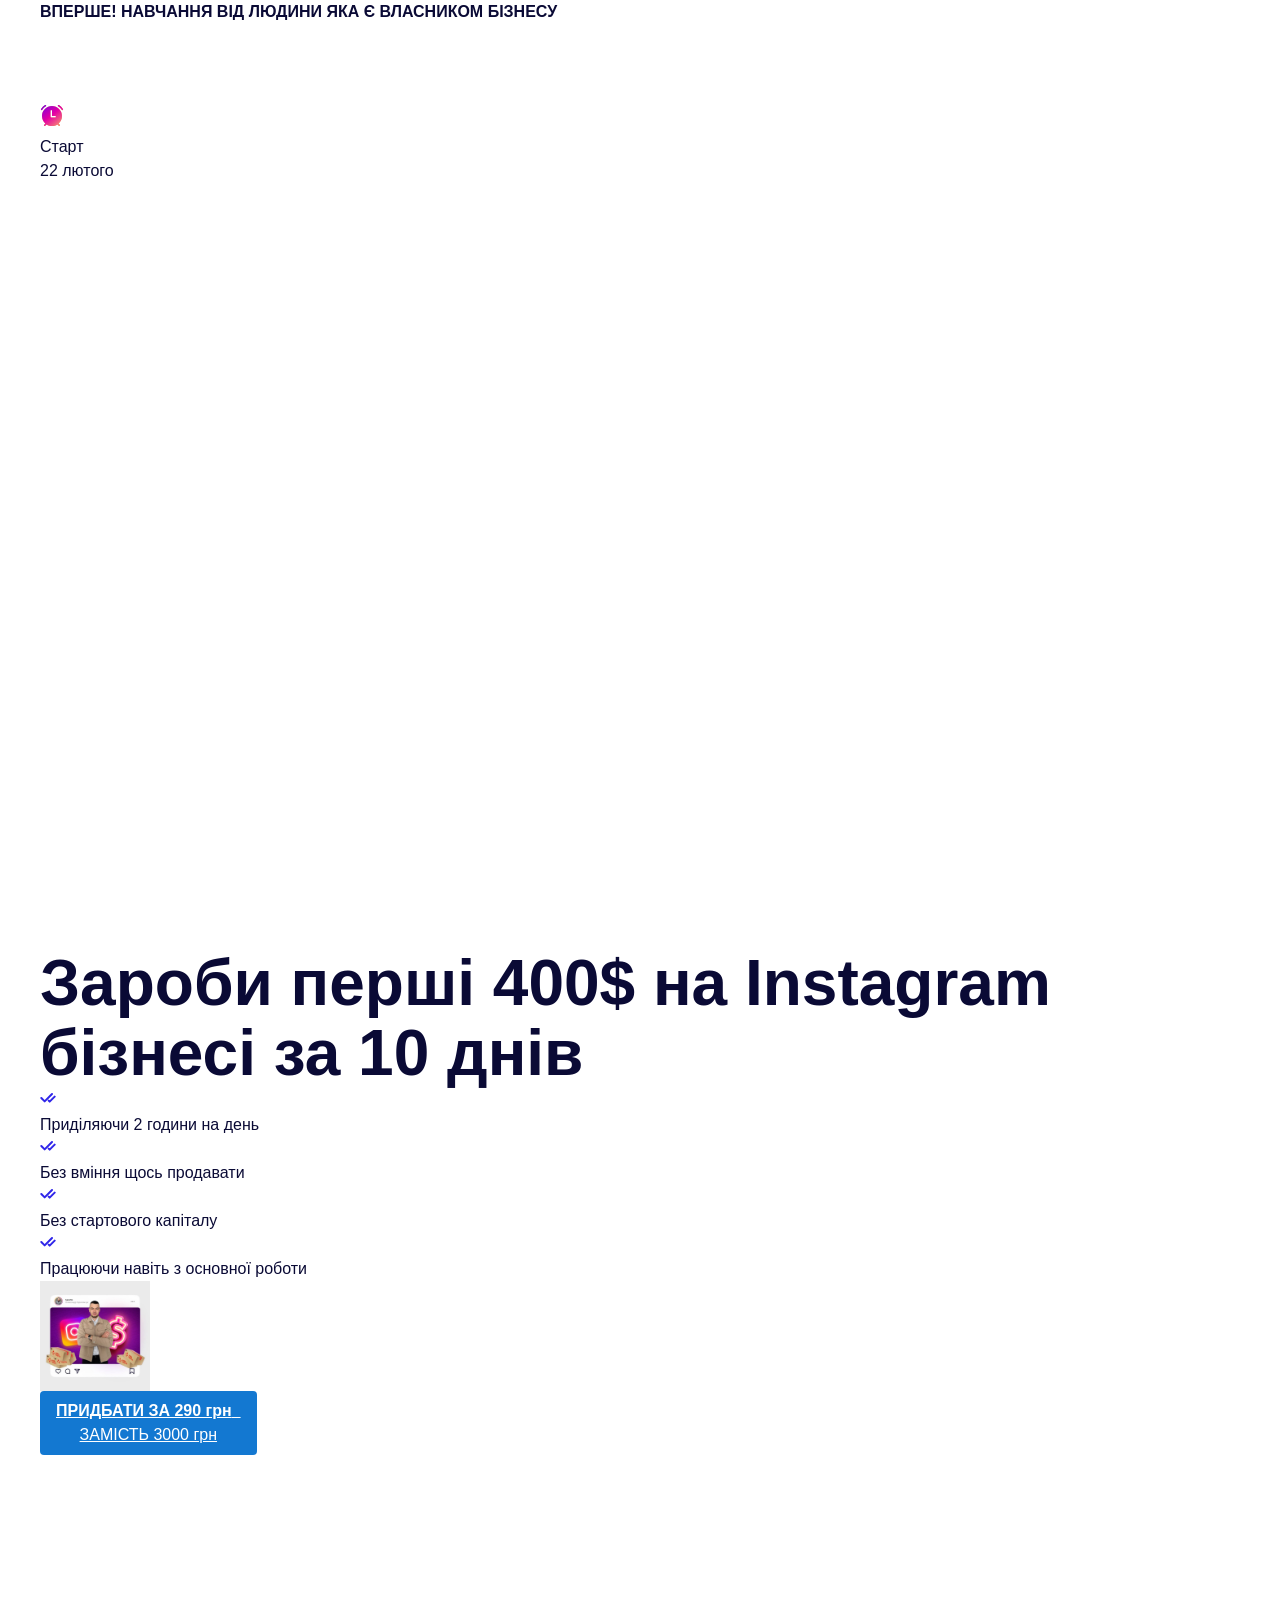
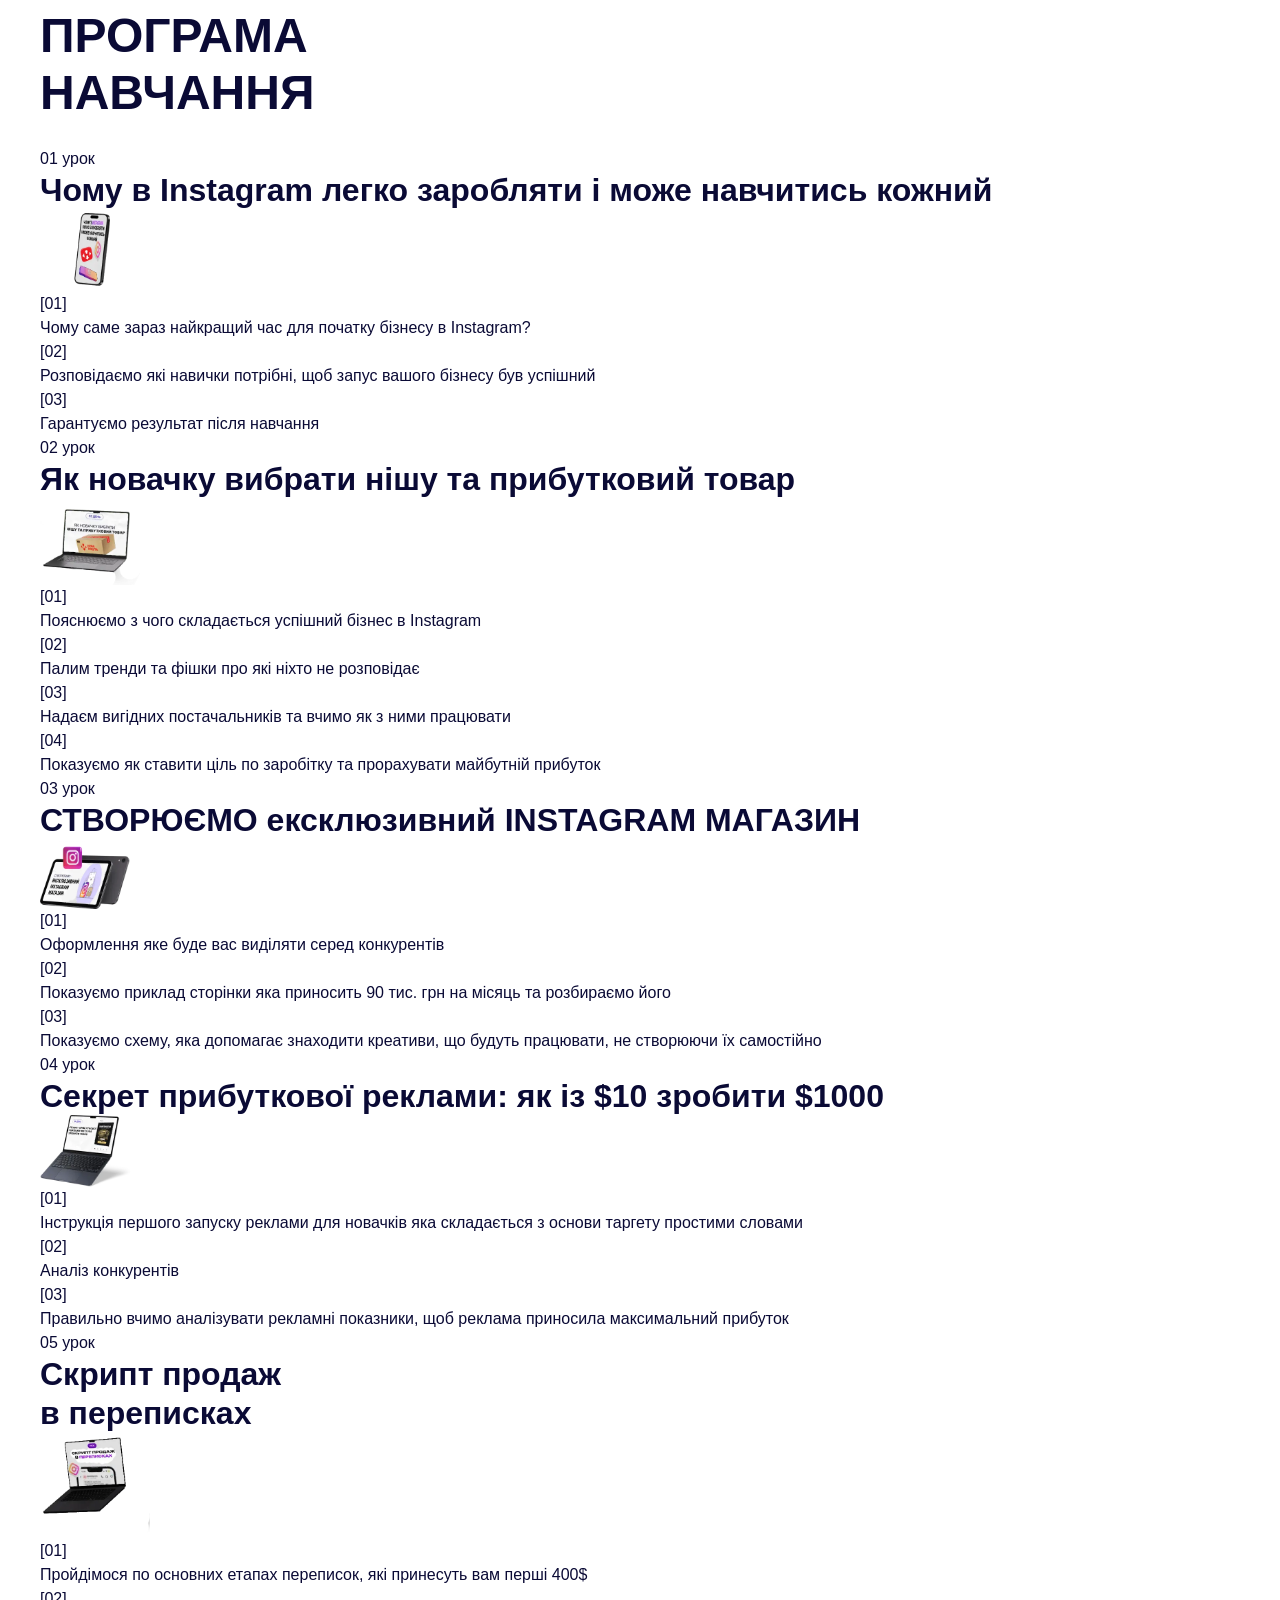
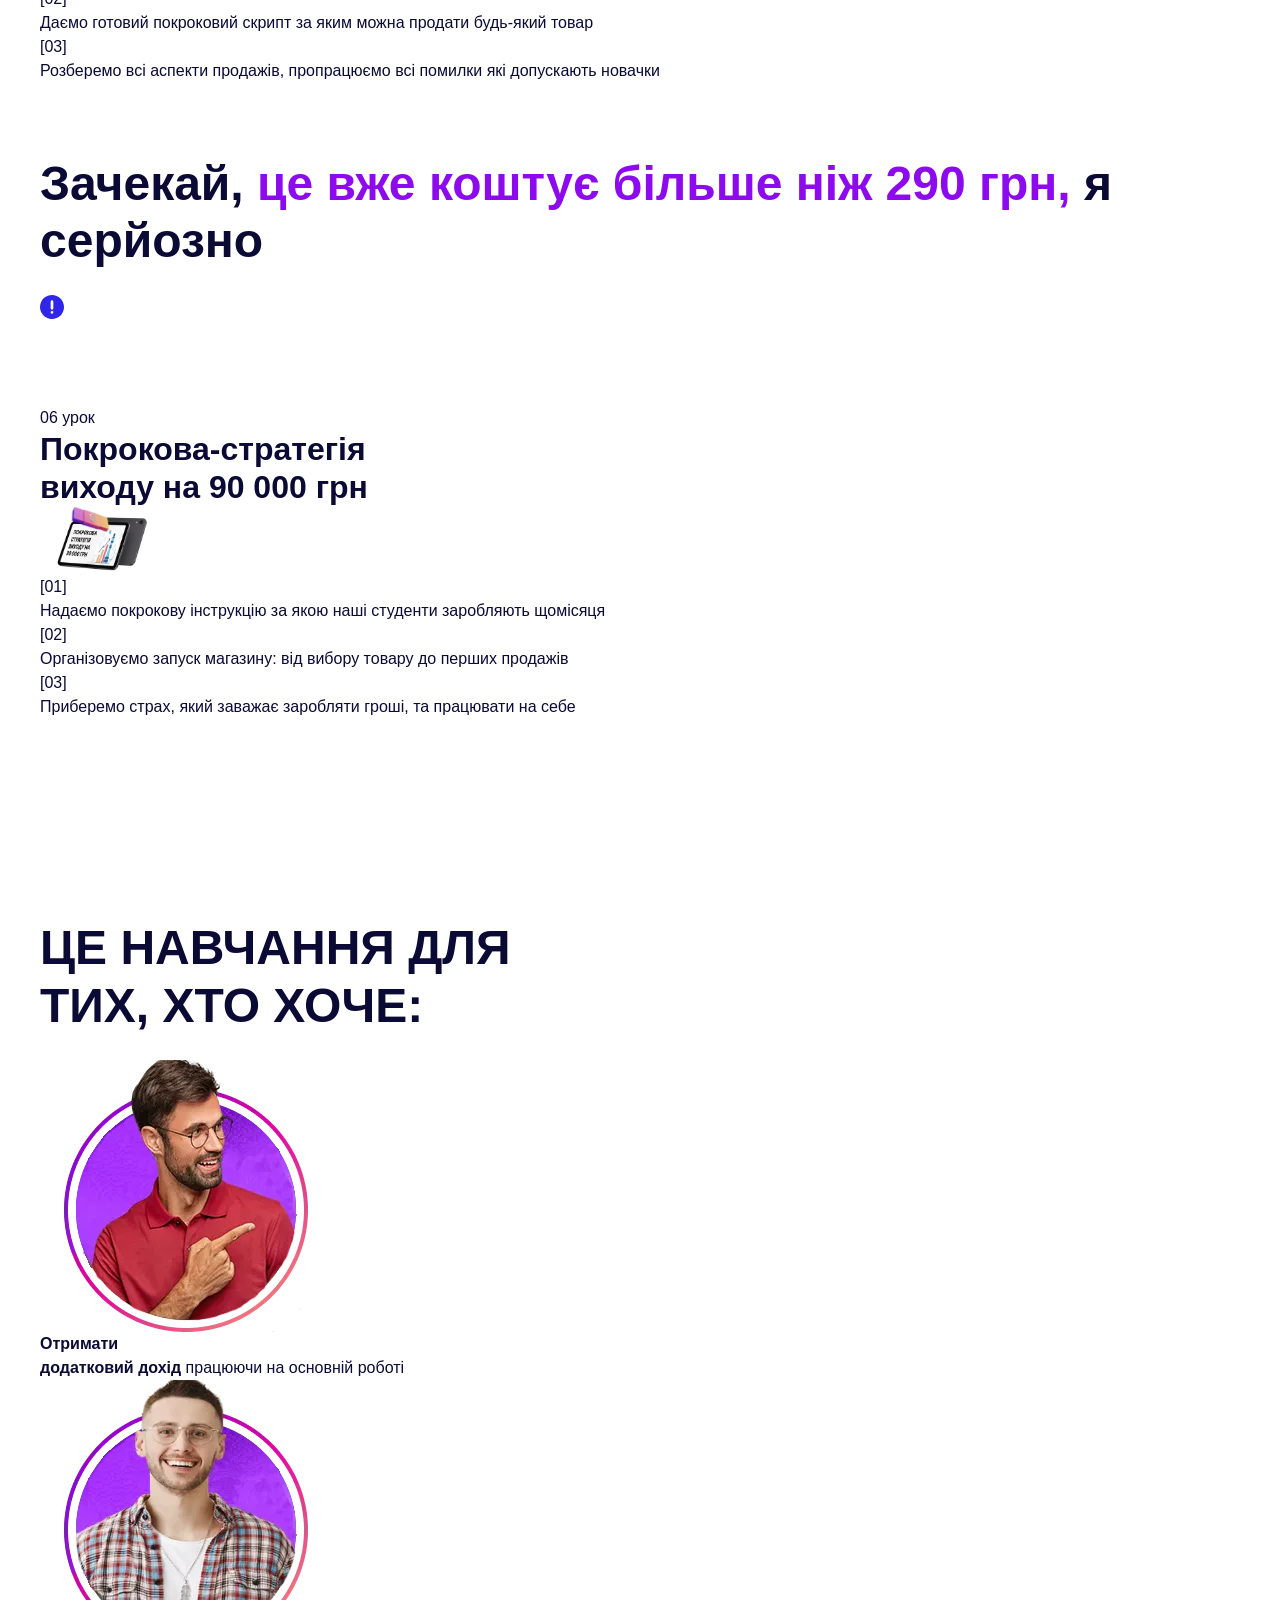
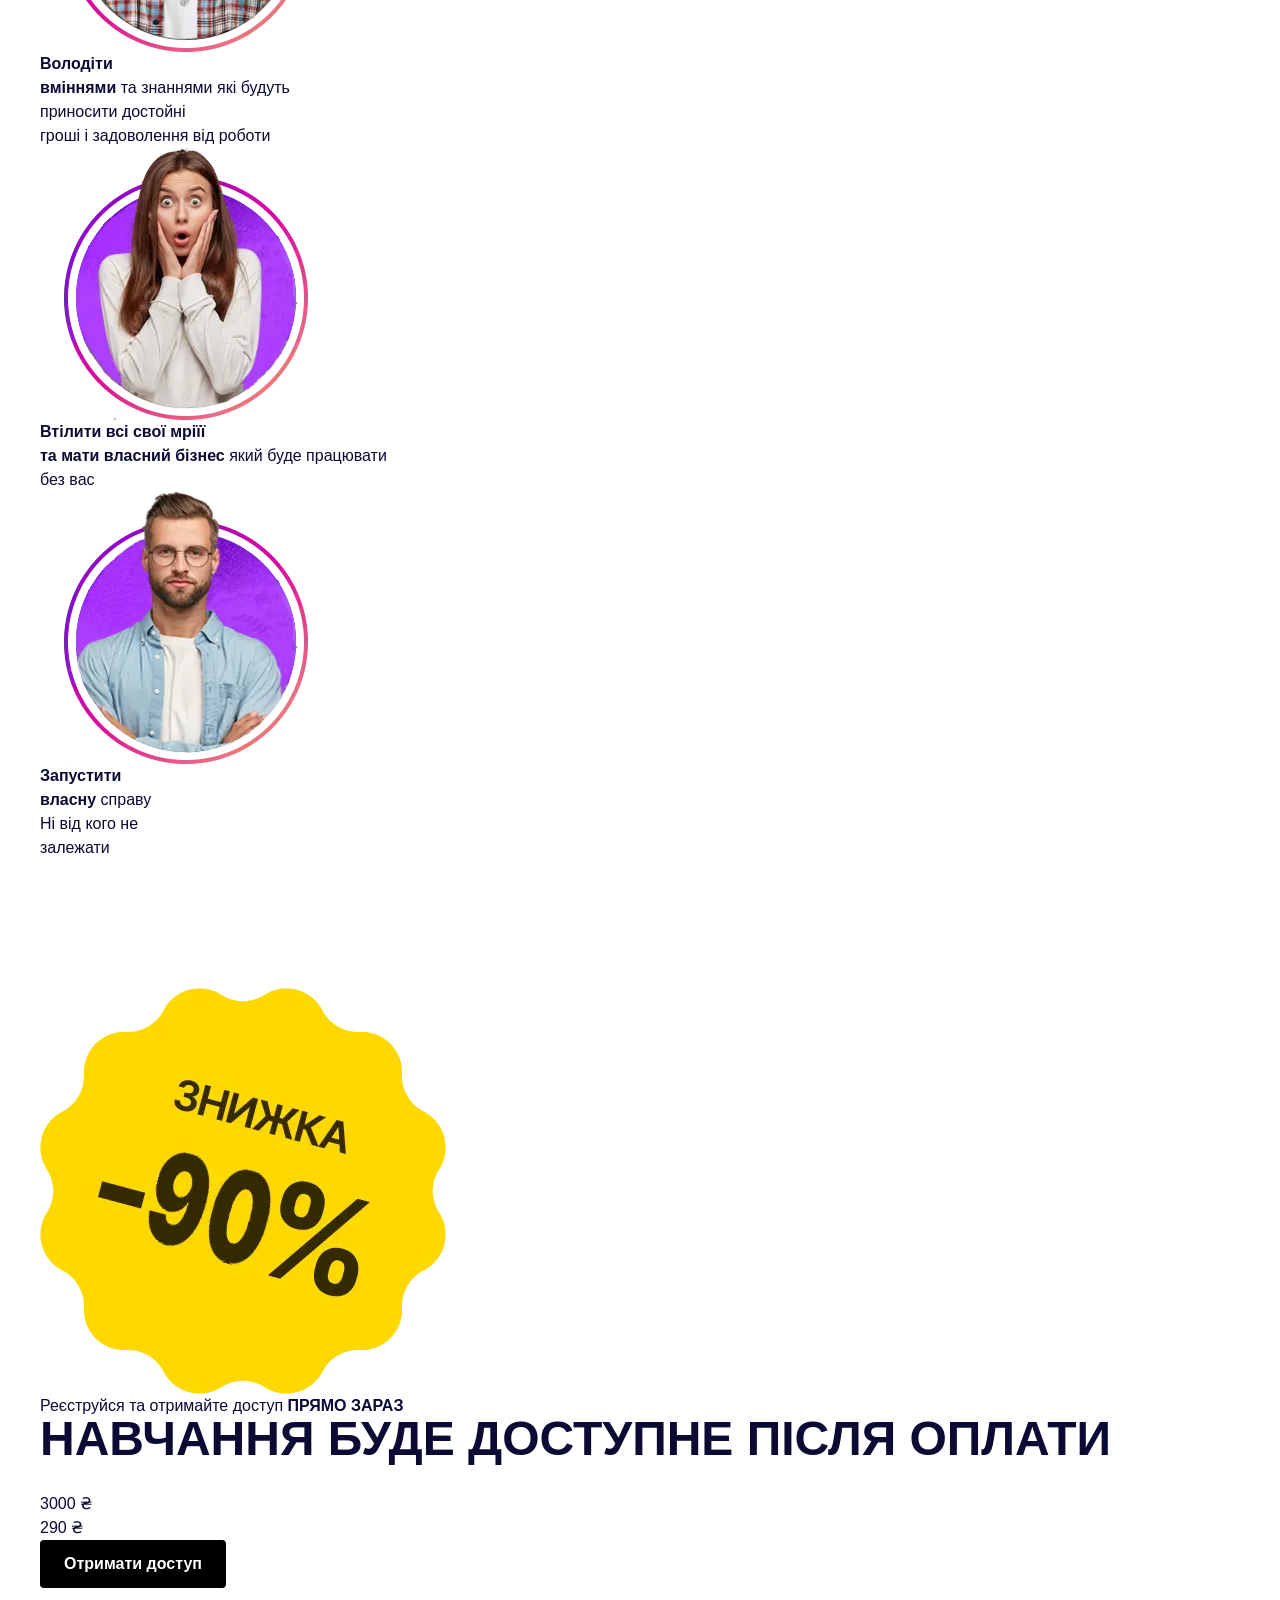
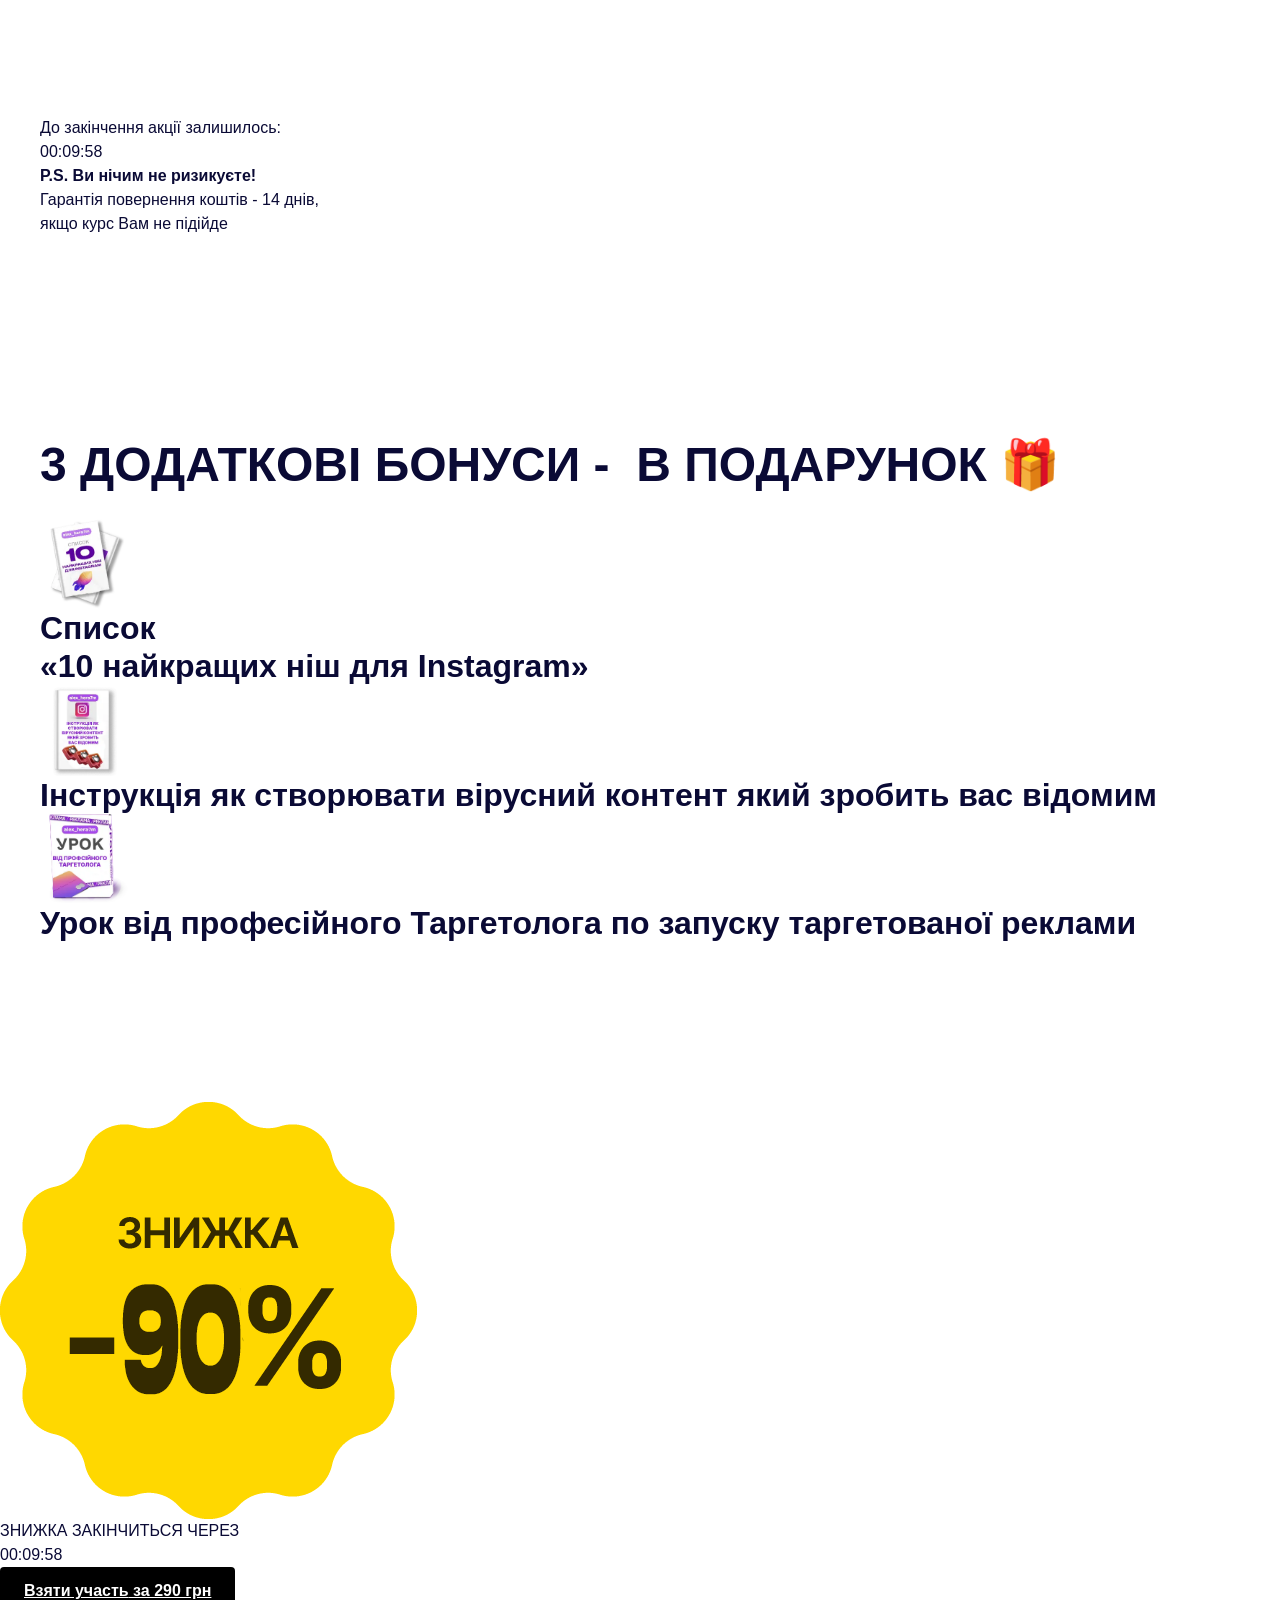
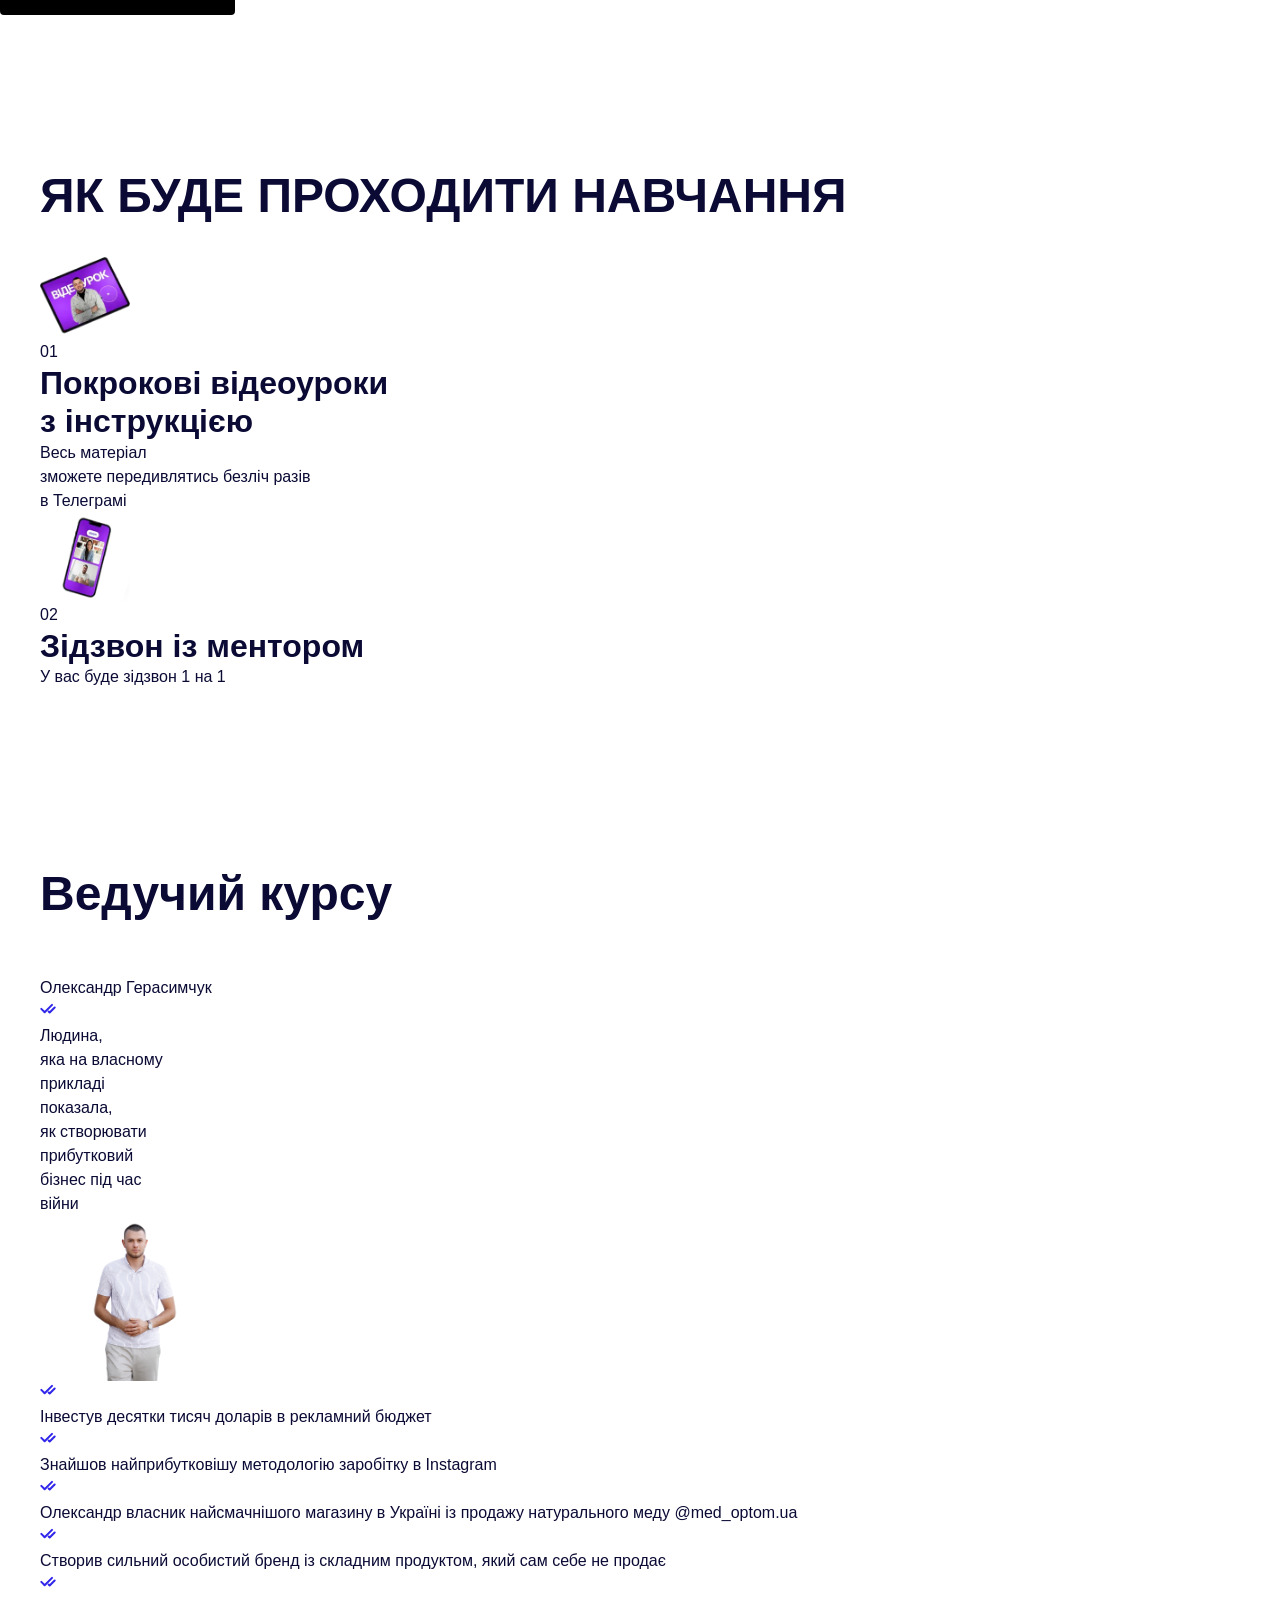
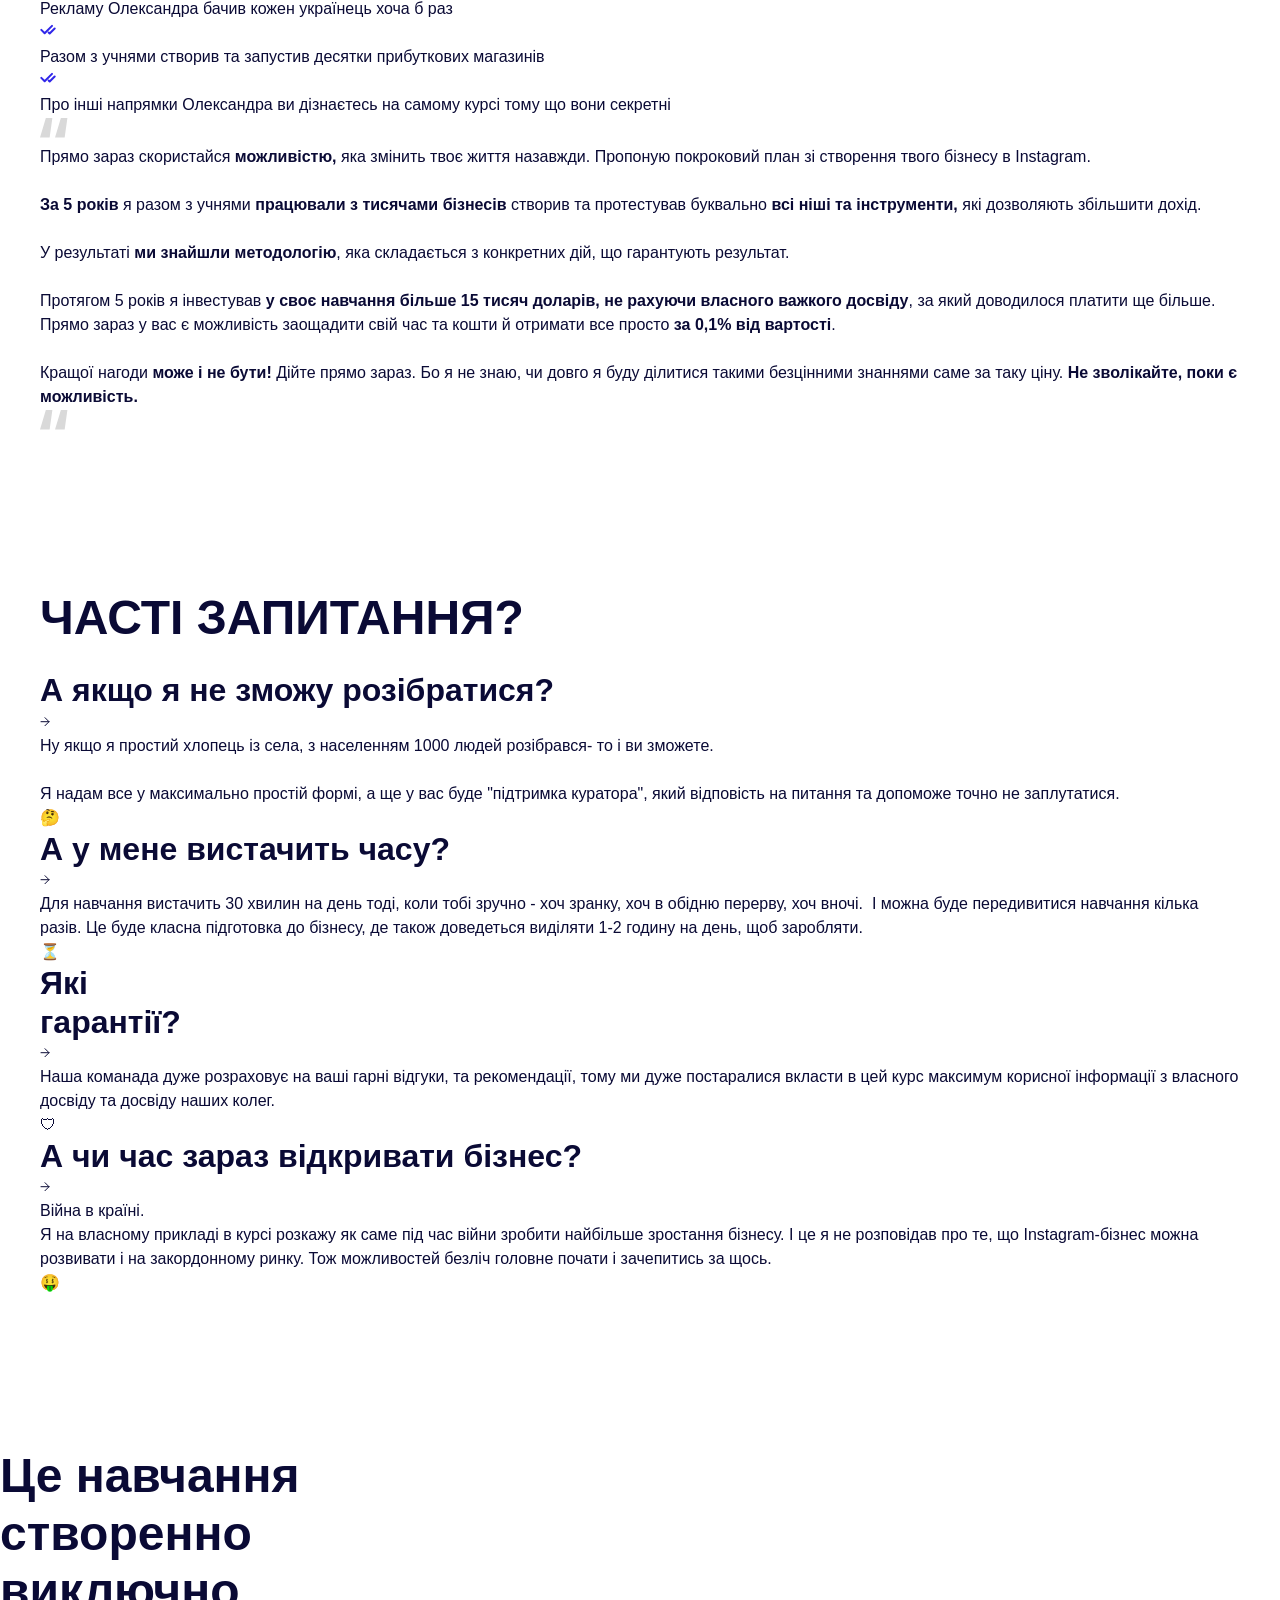
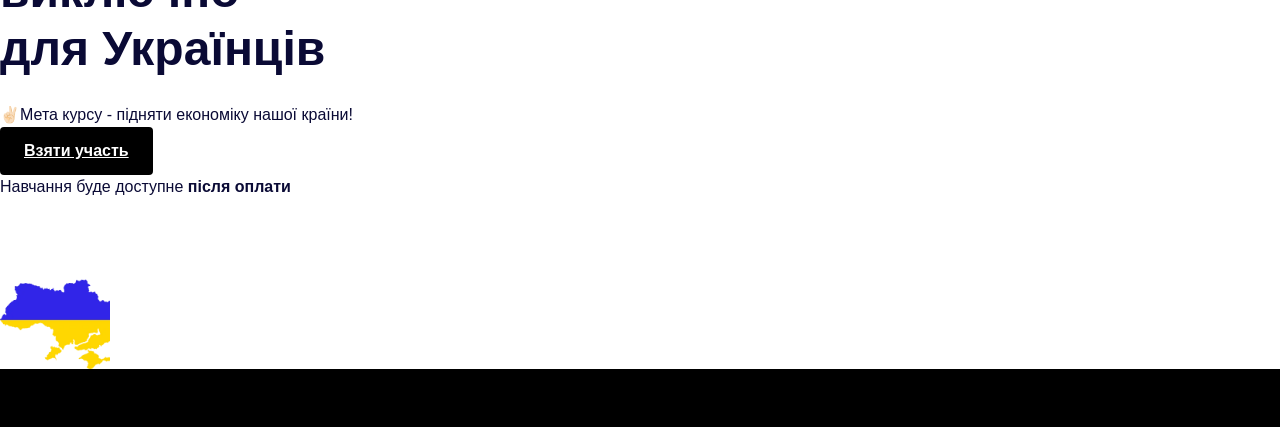
==== commit fe09b508: "Збільшено розмір фото ментора" ====
--- a/index.html
+++ b/index.html
@@ -337,7 +337,7 @@
 <div>Працюючи навіть з основної роботи</div>
 </div>
 </div>
-<div class="hero_image_wrap-copy"><img alt="" class="hero_image is-margen" loading="lazy" sizes="(max-width: 479px) 100vw, 70px" src="images/1111.jpg" srcset="images/1111.jpg 500w, images/1111.jpg 800w, images/1111.jpg 840w" width="70"/></div>
+<div class="hero_image_wrap-copy"><img alt="" class="hero_image is-margen" loading="lazy" sizes="(max-width: 479px) 100vw, 70px" src="images/1111.jpg" srcset="images/1111.jpg 500w, images/1111.jpg 800w, images/1111.jpg 840w" width="110"/></div>
 <a aria-controls="fs-modal-2-popup" aria-expanded="false" aria-haspopup="dialog" aria-roledescription="open-modal-trigger" class="button fs_modal-2_button is-hero w-inline-block" fs-modal-element="open-1" href="shvidkij-start-4@utm_source.html#" role="button" tabindex="0" target="_blank">
 <div><span class="text-weight-normal">ПРИДБАТИ ЗА 290 грн</span>   <br/><span class="text-weight-bold">ЗАМІСТЬ 3000 грн</span></div>
@@ -361,7 +361,7 @@
 <div class="program_card">
 <div class="program_card-heading">
 <div class="program_card_heading_text">01 урок</div>
-<h3>Чому в Instagram легко заробляти і може навчитись кожний</h3><img alt="" class="program_card_heading_image" loading="lazy" src="images/01-1.webp" width="70"/>
+<h3>Чому в Instagram легко заробляти і може навчитись кожний</h3><img alt="" class="program_card_heading_image" loading="lazy" src="images/01-1.webp" width="110"/>
 </div>
 <div class="program_content">
 <div class="program_content_row">
@@ -381,7 +381,7 @@
 <div class="program_card">
 <div class="program_card-heading">
 <div class="program_card_heading_text">02 урок</div>
-<h3>Як новачку вибрати нішу та прибутковий товар</h3><img alt="" class="program_card_heading_image" loading="lazy" src="images/program-02.webp" width="70"/>
+<h3>Як новачку вибрати нішу та прибутковий товар</h3><img alt="" class="program_card_heading_image" loading="lazy" src="images/program-02.webp" width="110"/>
 </div>
 <div class="program_content">
 <div class="program_content_row">
@@ -405,7 +405,7 @@
 <div class="program_card">
 <div class="program_card-heading">
 <div class="program_card_heading_text">03 урок</div>
-<h3>СТВОРЮЄМО ексклюзивний INSTAGRAM МАГАЗИН</h3><img alt="" class="program_card_heading_image" loading="lazy" src="images/program-03.webp" width="70"/>
+<h3>СТВОРЮЄМО ексклюзивний INSTAGRAM МАГАЗИН</h3><img alt="" class="program_card_heading_image" loading="lazy" src="images/program-03.webp" width="110"/>
 </div>
 <div class="program_content">
 <div class="program_content_row">
@@ -425,7 +425,7 @@
 <div class="program_card">
 <div class="program_card-heading">
 <div class="program_card_heading_text">04 урок</div>
-<h3>Секрет прибуткової реклами: як із $10 зробити $1000</h3><img alt="" class="program_card_heading_image" loading="lazy" src="images/program-04.webp" width="70"/>
+<h3>Секрет прибуткової реклами: як із $10 зробити $1000</h3><img alt="" class="program_card_heading_image" loading="lazy" src="images/program-04.webp" width="110"/>
 </div>
 <div class="program_content">
 <div class="program_content_row">
@@ -445,7 +445,7 @@
 <div class="program_card">
 <div class="program_card-heading">
 <div class="program_card_heading_text">05 урок</div>
-<h3>Скрипт продаж <br/>в переписках</h3><img alt="" class="program_card_heading_image is-05" loading="lazy" src="images/05.webp" width="70"/>
+<h3>Скрипт продаж <br/>в переписках</h3><img alt="" class="program_card_heading_image is-05" loading="lazy" src="images/05.webp" width="110"/>
 </div>
 <div class="program_content">
 <div class="program_content_row">
@@ -480,7 +480,7 @@
 <div class="program_card">
 <div class="program_card-heading">
 <div class="program_card_heading_text">06 урок</div>
-<h3>Покрокова-стратегія <br/>виходу на 90 000 грн</h3><img alt="" class="program_card_heading_image is-06" loading="lazy" src="images/06.webp" width="70"/>
+<h3>Покрокова-стратегія <br/>виходу на 90 000 грн</h3><img alt="" class="program_card_heading_image is-06" loading="lazy" src="images/06.webp" width="110"/>
 </div>
 <div class="program_content">
 <div class="program_content_row">
@@ -638,7 +638,7 @@
 </div></div></div></div></section>
 <section class="section-mentor">
 <div class="padding-global">
-<div class="padding-section-medium is-mentor is-size"><img alt="" class="mentor_image-text is-none" loading="lazy" src="images/mentor-text.webp" width="70"/>
+<div class="padding-section-medium is-mentor is-size"><img alt="" class="mentor_image-text is-none" loading="lazy" src="images/mentor-text.webp" width="110"/>
 <div class="heading">
 <div class="heading_dot"></div>
 <h2>Ведучий курсу</h2>
@@ -663,7 +663,7 @@
 <path d="M14.666 7.55176L9.66602 12.5518L8.66602 11.5518" stroke="#3026E9" stroke-linecap="round" stroke-linejoin="round" stroke-width="2"></path>
 </svg></div>
 <div>Людина,<br/> яка на власному<br/>прикладі<br/> показала,<br/>як створювати<br/> прибутковий<br/>бізнес під час <br/>війни</div>
-<div class="mentor_image-wrap"><img alt="" class="mentor_image is-size" loading="lazy" sizes="(max-width: 479px) 46vw, 70px" src="images/1.PNG" srcset="images/1.PNG 500w, images/1.PNG 512w" width="70"/></div>
+<div class="mentor_image-wrap"><img alt="" class="mentor_image is-size" loading="lazy" sizes="(max-width: 479px) 65vw, 110px" src="images/1.PNG" srcset="images/1.PNG 500w, images/1.PNG 512w" width="110"/></div>
 </div>
 <div class="mentor_card">
 <div class="icon-16 w-embed"><svg fill="none" height="17" viewbox="0 0 16 17" width="16" xmlns="http://www.w3.org/2000/svg">
@@ -814,7 +814,7 @@
 <div class="button-shadow"></div>
 </div>
 <div class="support_text">Навчання буде доступне <span class="text-weight-semibold"> після оплати</span></div>
-</div><img alt="" class="support_image" loading="lazy" src="images/map.webp" width="70"/>
+</div><img alt="" class="support_image" loading="lazy" src="images/map.webp" width="110"/>
 </section>
 <footer class="footer-component">
 <div class="padding-global-2">
--- a/css/instagram-business-a31ab8.webflow.css
+++ b/css/instagram-business-a31ab8.webflow.css
@@ -3856,12 +3856,12 @@
   }
 
   .mentor_image {
-    width: 52.78vw;
+    width: 68vw;
     max-width: none;
   }
 
   .mentor_image.is-size {
-    width: 46vw;
+    width: 65vw;
   }
 
   .mentor_image-text {
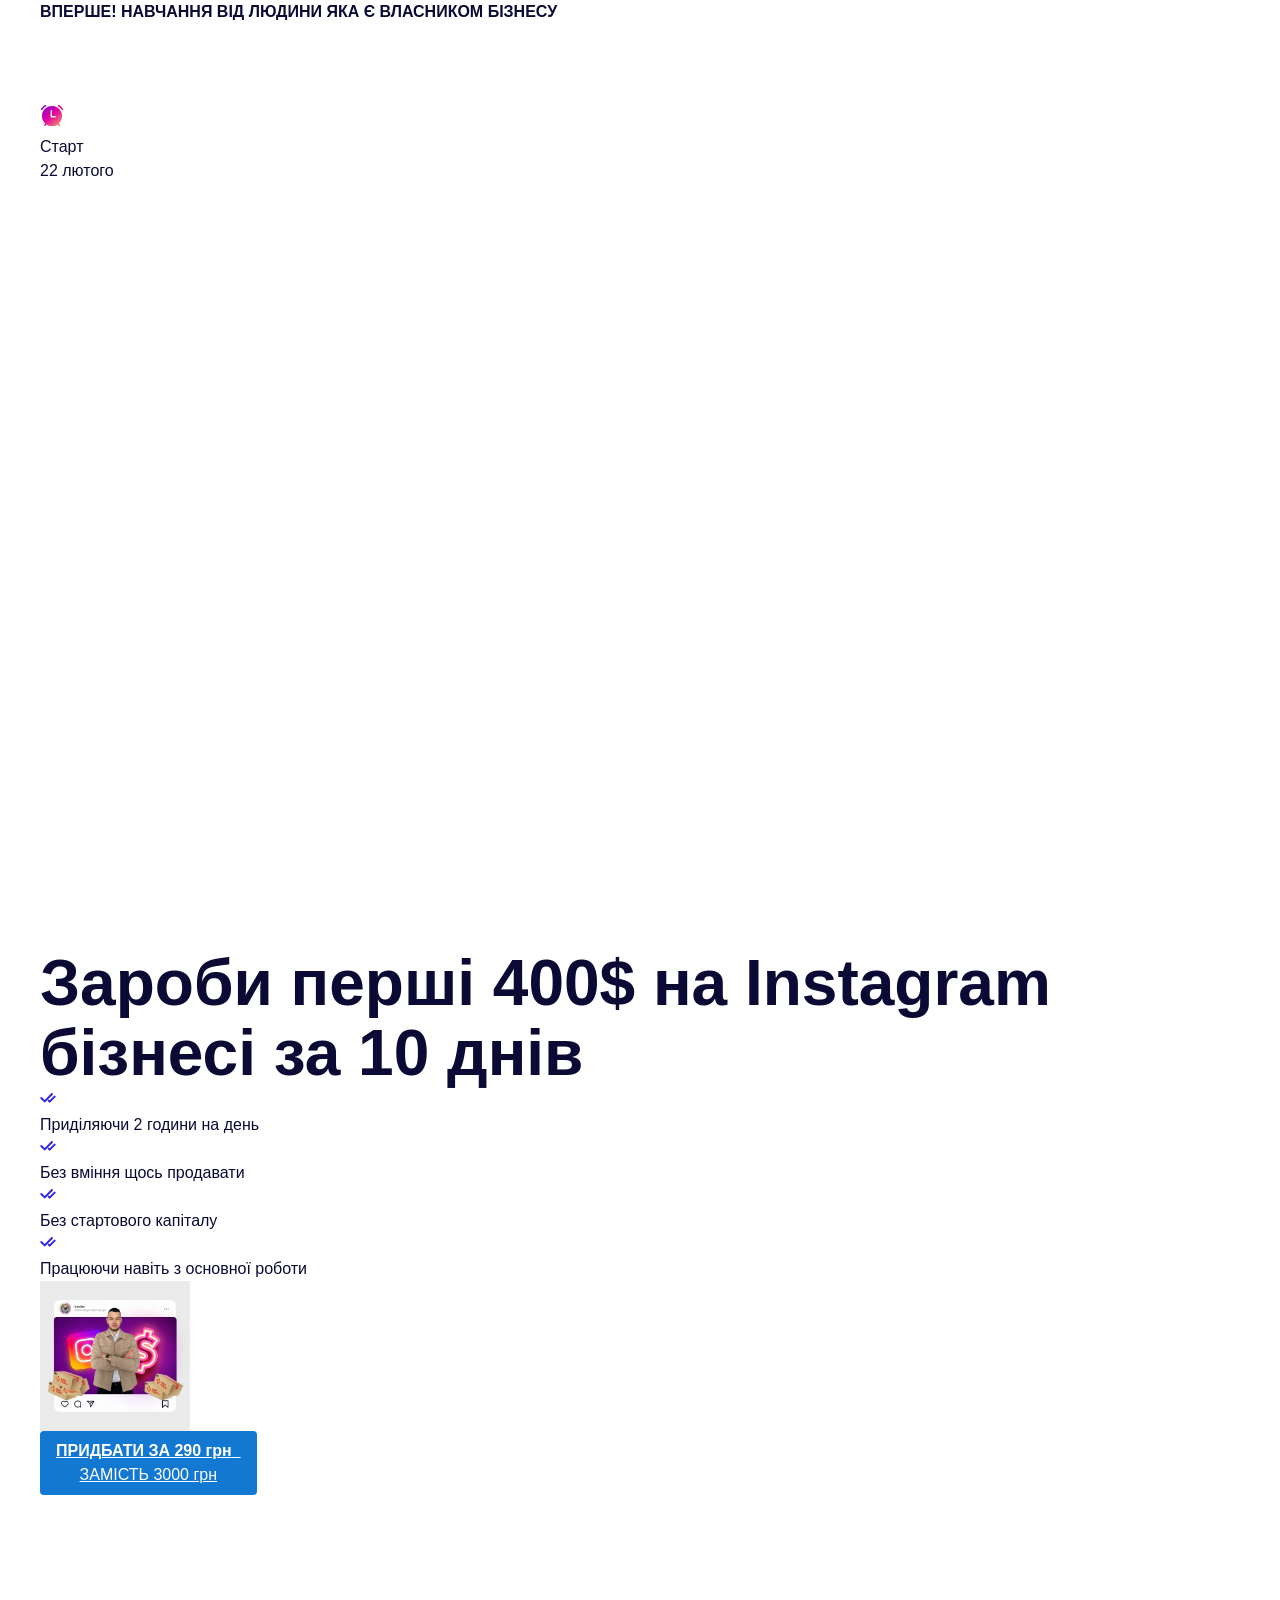
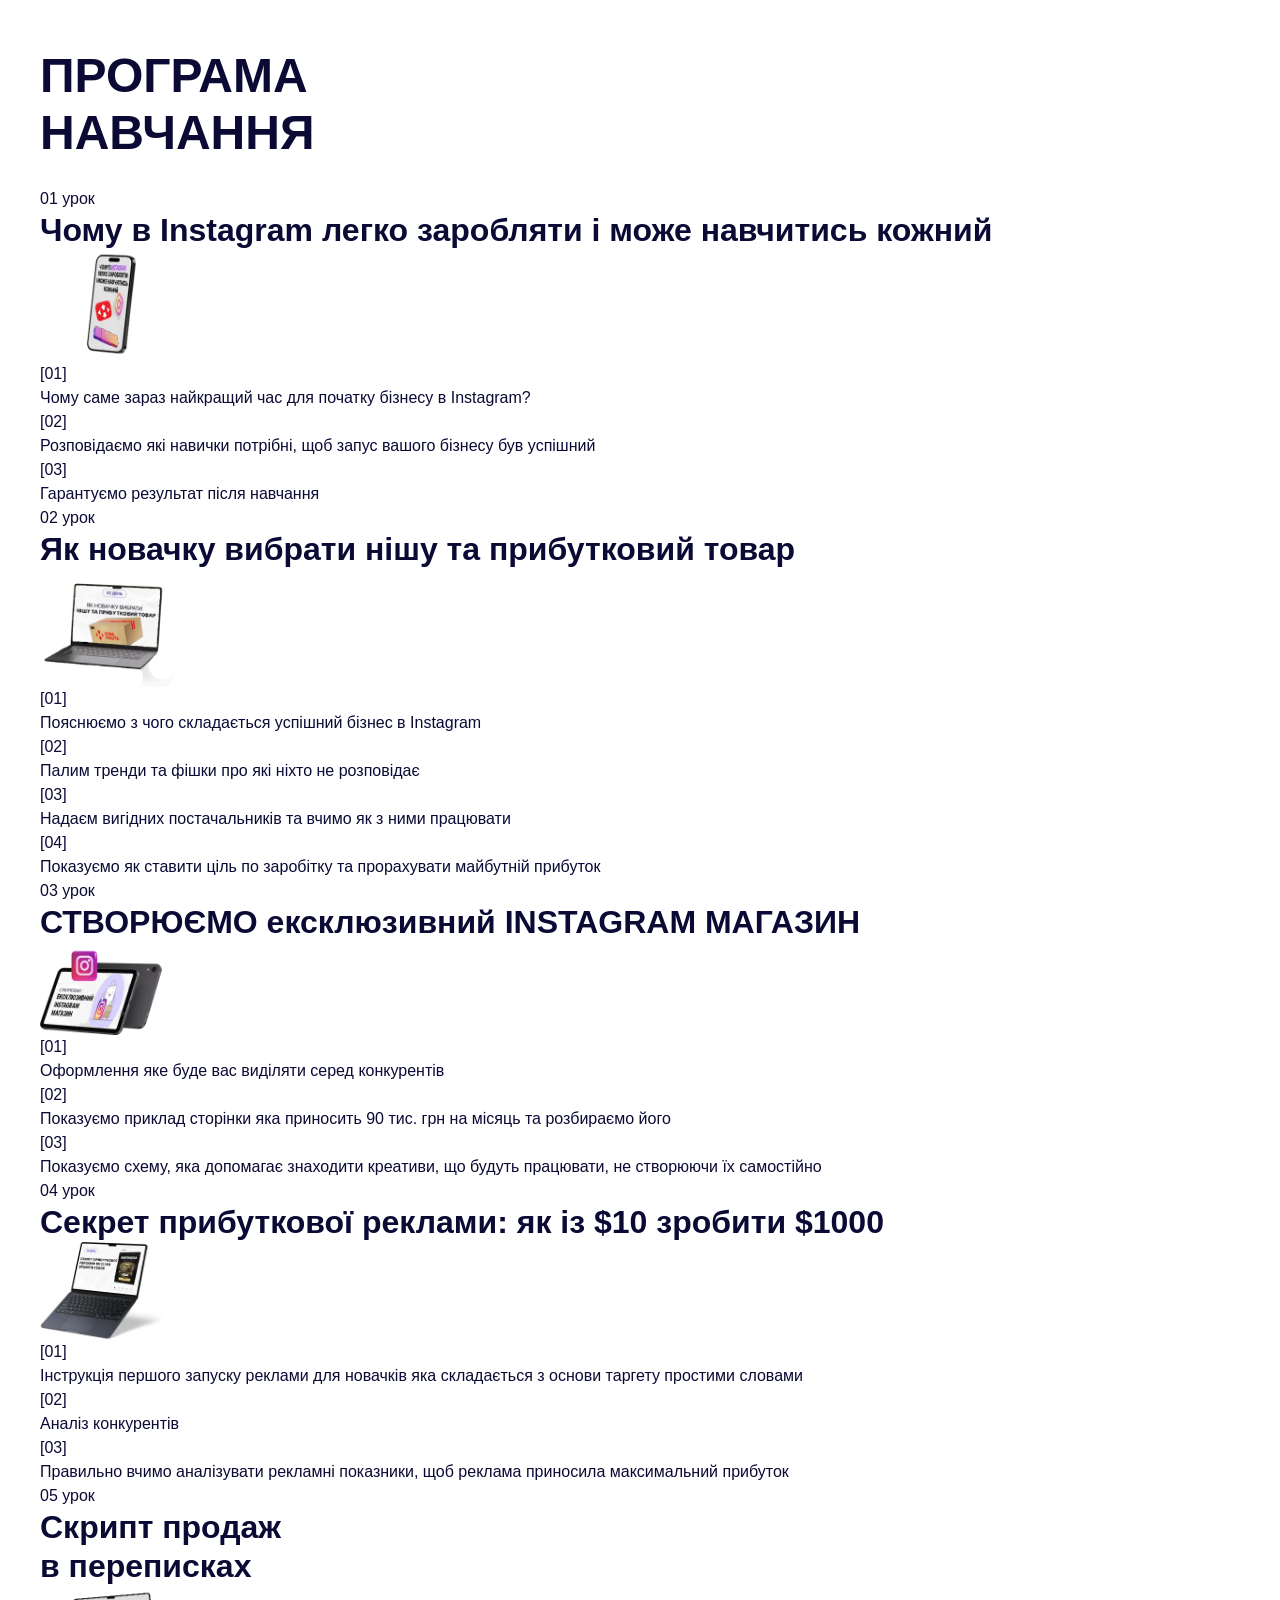
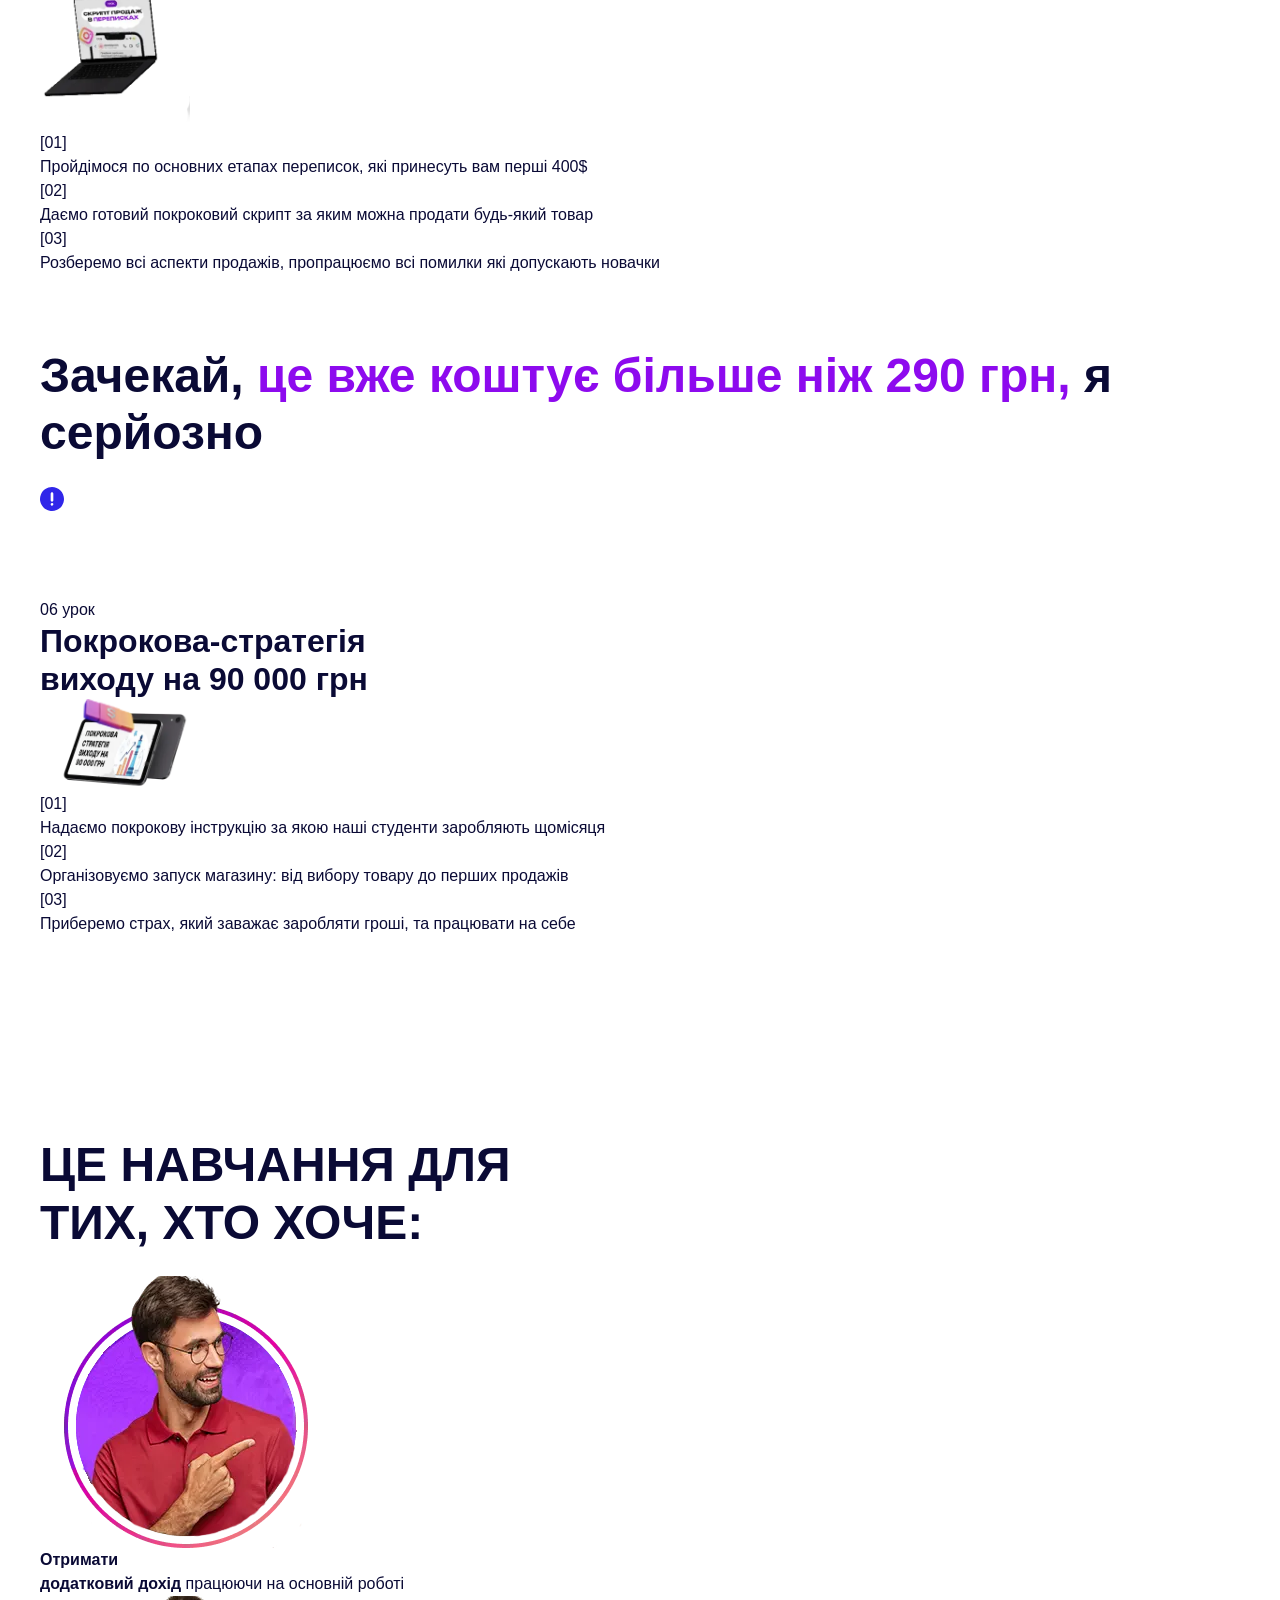
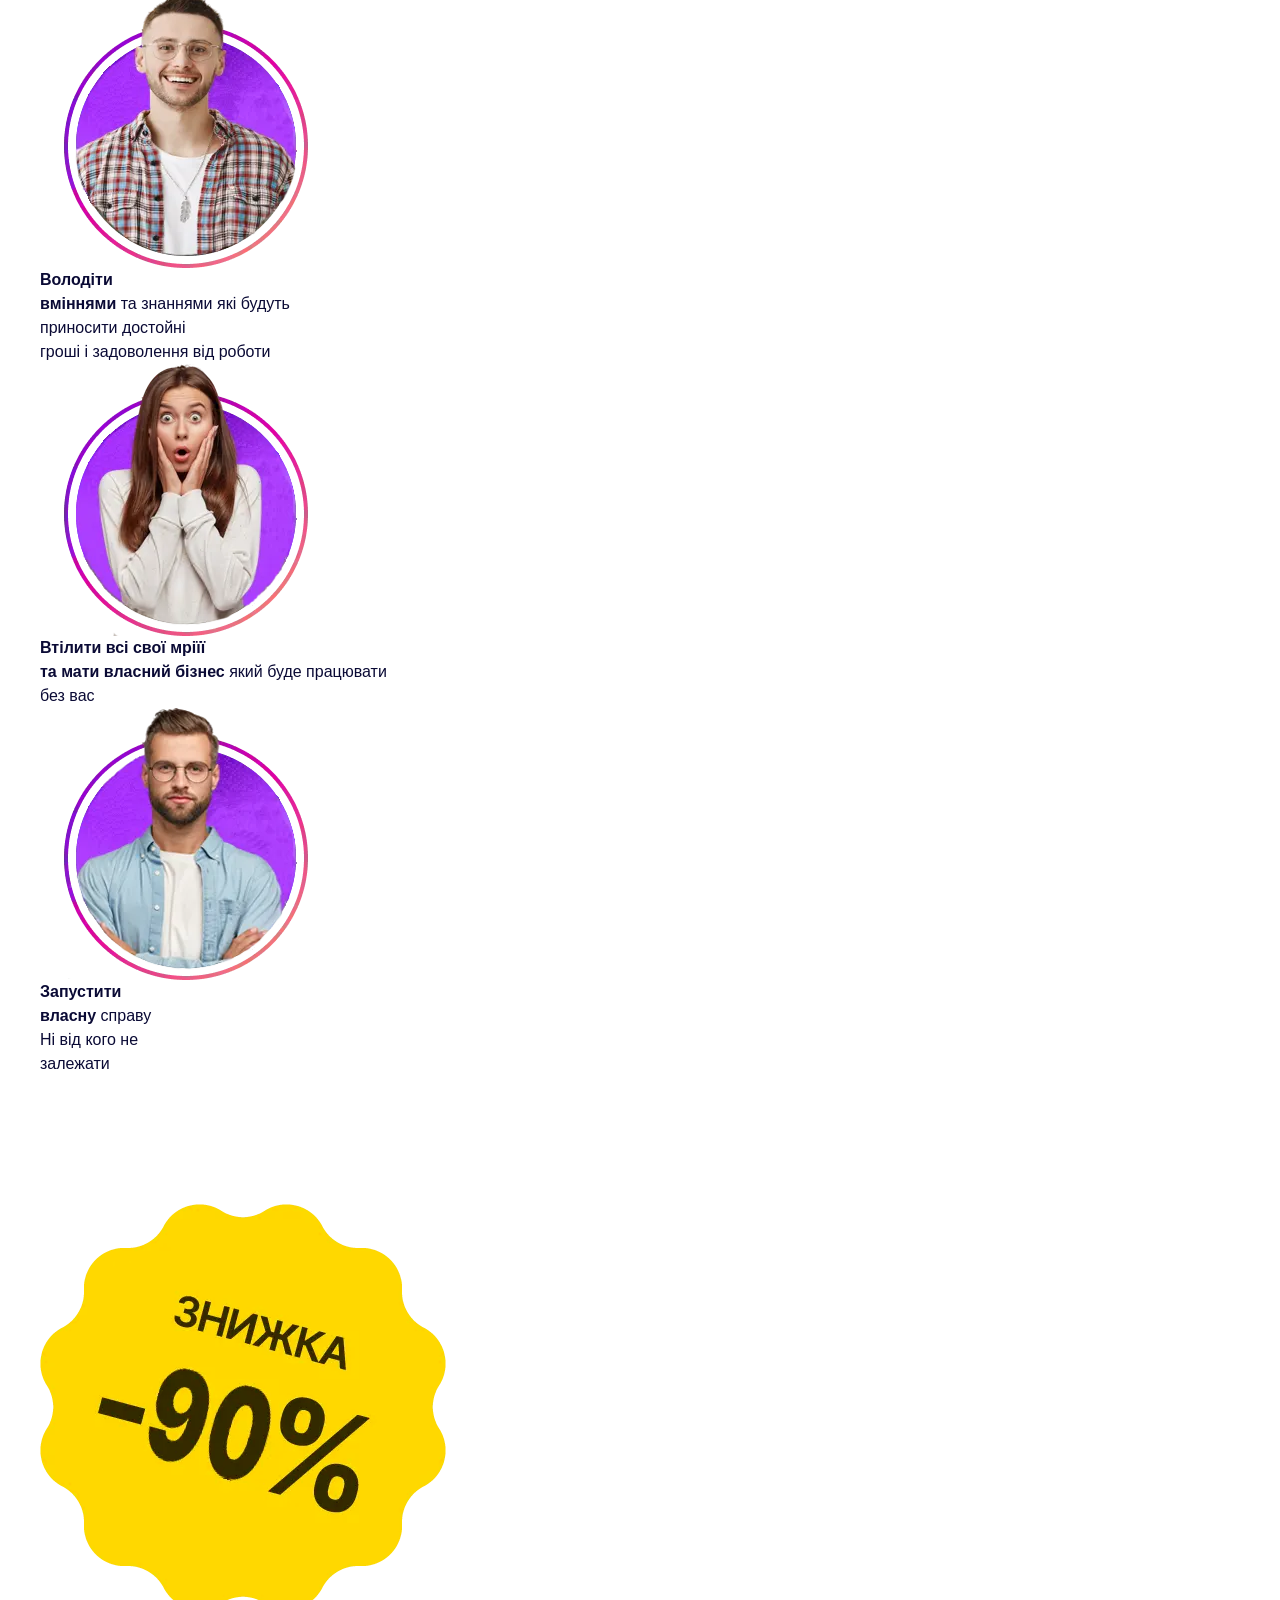
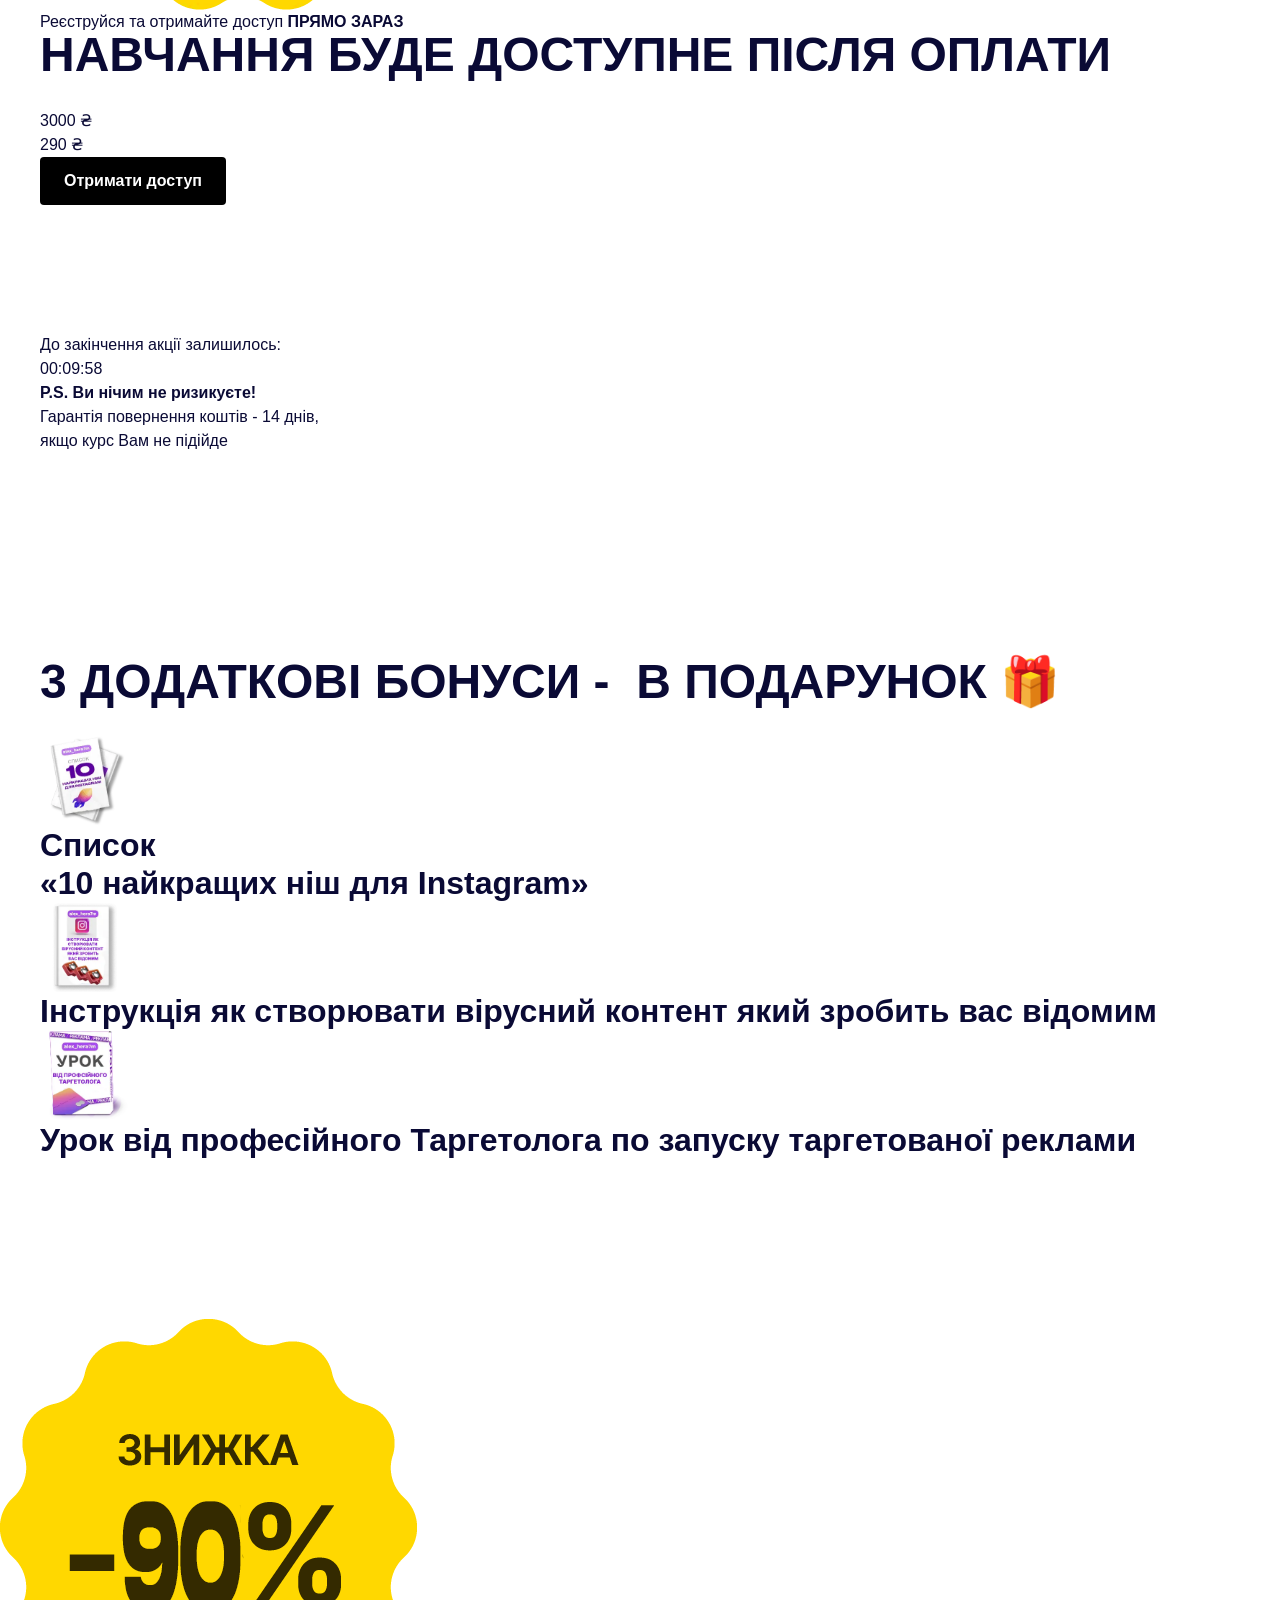
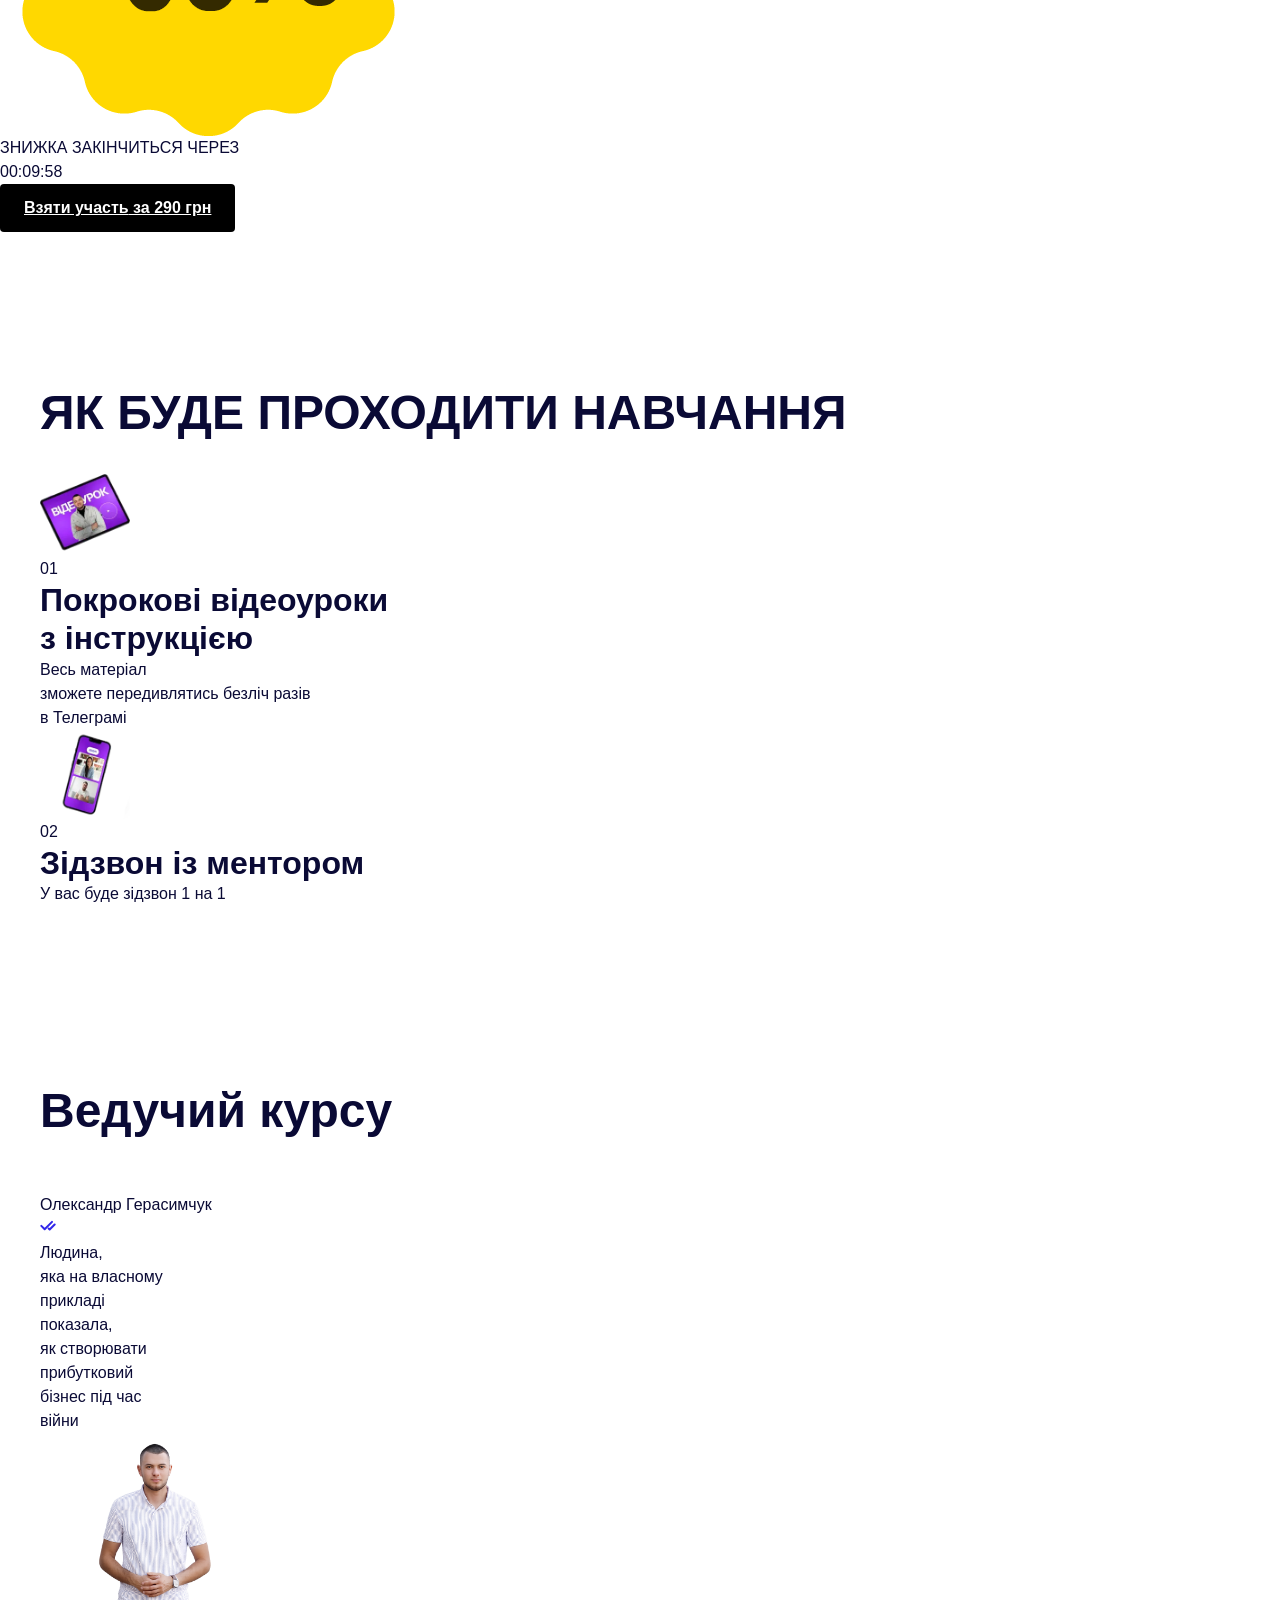
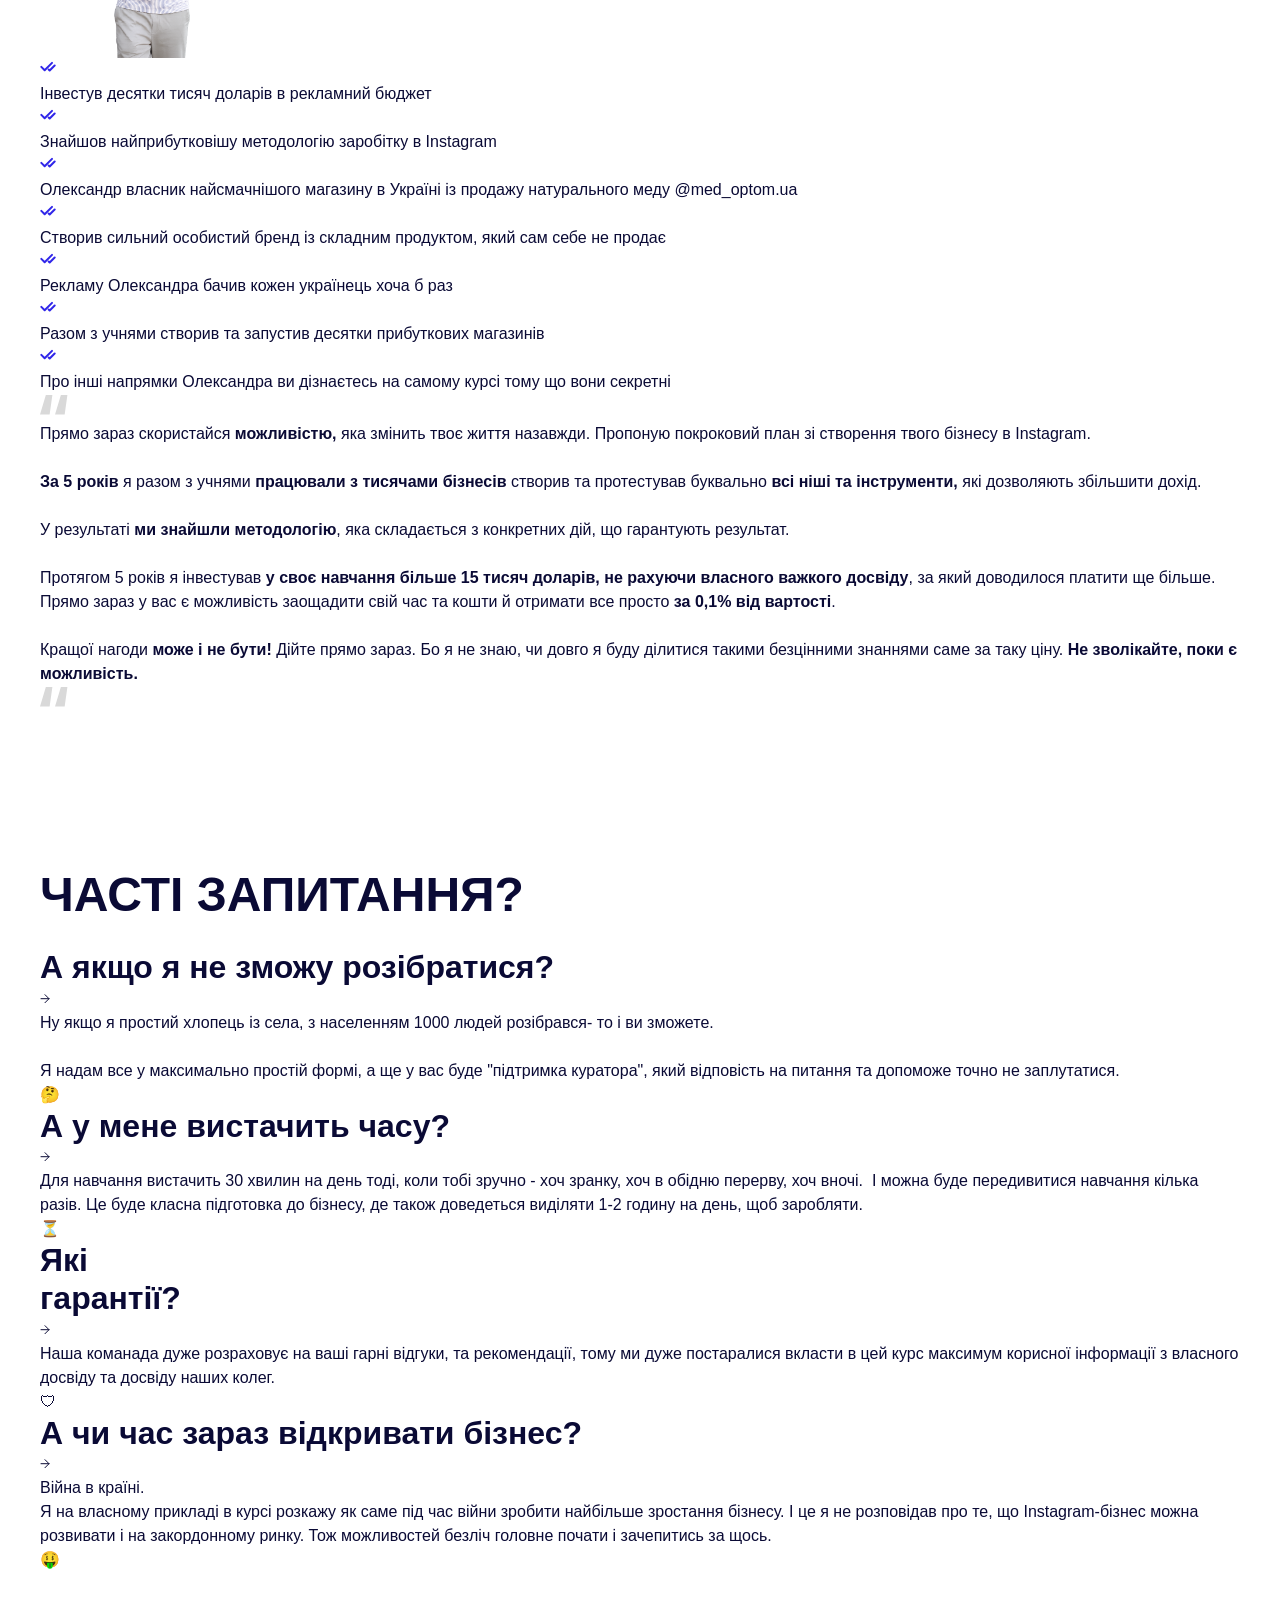
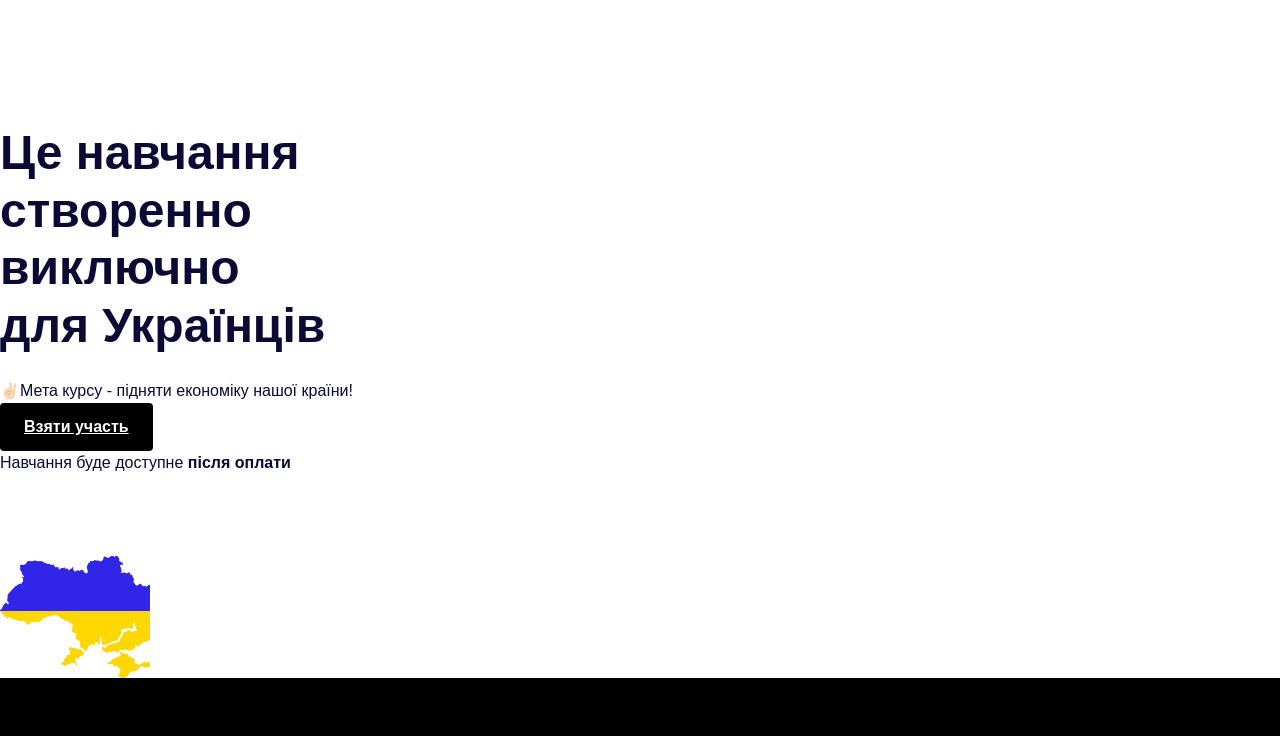
==== commit 469f851c: "Зроблено фото ментора ще більшим (85vw)" ====
--- a/index.html
+++ b/index.html
@@ -337,7 +337,7 @@
 <div>Працюючи навіть з основної роботи</div>
 </div>
 </div>
-<div class="hero_image_wrap-copy"><img alt="" class="hero_image is-margen" loading="lazy" sizes="(max-width: 479px) 100vw, 70px" src="images/1111.jpg" srcset="images/1111.jpg 500w, images/1111.jpg 800w, images/1111.jpg 840w" width="110"/></div>
+<div class="hero_image_wrap-copy"><img alt="" class="hero_image is-margen" loading="lazy" sizes="(max-width: 479px) 100vw, 70px" src="images/1111.jpg" srcset="images/1111.jpg 500w, images/1111.jpg 800w, images/1111.jpg 840w" width="150"/></div>
 <a aria-controls="fs-modal-2-popup" aria-expanded="false" aria-haspopup="dialog" aria-roledescription="open-modal-trigger" class="button fs_modal-2_button is-hero w-inline-block" fs-modal-element="open-1" href="shvidkij-start-4@utm_source.html#" role="button" tabindex="0" target="_blank">
 <div><span class="text-weight-normal">ПРИДБАТИ ЗА 290 грн</span>   <br/><span class="text-weight-bold">ЗАМІСТЬ 3000 грн</span></div>
@@ -361,7 +361,7 @@
 <div class="program_card">
 <div class="program_card-heading">
 <div class="program_card_heading_text">01 урок</div>
-<h3>Чому в Instagram легко заробляти і може навчитись кожний</h3><img alt="" class="program_card_heading_image" loading="lazy" src="images/01-1.webp" width="110"/>
+<h3>Чому в Instagram легко заробляти і може навчитись кожний</h3><img alt="" class="program_card_heading_image" loading="lazy" src="images/01-1.webp" width="150"/>
 </div>
 <div class="program_content">
 <div class="program_content_row">
@@ -381,7 +381,7 @@
 <div class="program_card">
 <div class="program_card-heading">
 <div class="program_card_heading_text">02 урок</div>
-<h3>Як новачку вибрати нішу та прибутковий товар</h3><img alt="" class="program_card_heading_image" loading="lazy" src="images/program-02.webp" width="110"/>
+<h3>Як новачку вибрати нішу та прибутковий товар</h3><img alt="" class="program_card_heading_image" loading="lazy" src="images/program-02.webp" width="150"/>
 </div>
 <div class="program_content">
 <div class="program_content_row">
@@ -405,7 +405,7 @@
 <div class="program_card">
 <div class="program_card-heading">
 <div class="program_card_heading_text">03 урок</div>
-<h3>СТВОРЮЄМО ексклюзивний INSTAGRAM МАГАЗИН</h3><img alt="" class="program_card_heading_image" loading="lazy" src="images/program-03.webp" width="110"/>
+<h3>СТВОРЮЄМО ексклюзивний INSTAGRAM МАГАЗИН</h3><img alt="" class="program_card_heading_image" loading="lazy" src="images/program-03.webp" width="150"/>
 </div>
 <div class="program_content">
 <div class="program_content_row">
@@ -425,7 +425,7 @@
 <div class="program_card">
 <div class="program_card-heading">
 <div class="program_card_heading_text">04 урок</div>
-<h3>Секрет прибуткової реклами: як із $10 зробити $1000</h3><img alt="" class="program_card_heading_image" loading="lazy" src="images/program-04.webp" width="110"/>
+<h3>Секрет прибуткової реклами: як із $10 зробити $1000</h3><img alt="" class="program_card_heading_image" loading="lazy" src="images/program-04.webp" width="150"/>
 </div>
 <div class="program_content">
 <div class="program_content_row">
@@ -445,7 +445,7 @@
 <div class="program_card">
 <div class="program_card-heading">
 <div class="program_card_heading_text">05 урок</div>
-<h3>Скрипт продаж <br/>в переписках</h3><img alt="" class="program_card_heading_image is-05" loading="lazy" src="images/05.webp" width="110"/>
+<h3>Скрипт продаж <br/>в переписках</h3><img alt="" class="program_card_heading_image is-05" loading="lazy" src="images/05.webp" width="150"/>
 </div>
 <div class="program_content">
 <div class="program_content_row">
@@ -480,7 +480,7 @@
 <div class="program_card">
 <div class="program_card-heading">
 <div class="program_card_heading_text">06 урок</div>
-<h3>Покрокова-стратегія <br/>виходу на 90 000 грн</h3><img alt="" class="program_card_heading_image is-06" loading="lazy" src="images/06.webp" width="110"/>
+<h3>Покрокова-стратегія <br/>виходу на 90 000 грн</h3><img alt="" class="program_card_heading_image is-06" loading="lazy" src="images/06.webp" width="150"/>
 </div>
 <div class="program_content">
 <div class="program_content_row">
@@ -638,7 +638,7 @@
 </div></div></div></div></section>
 <section class="section-mentor">
 <div class="padding-global">
-<div class="padding-section-medium is-mentor is-size"><img alt="" class="mentor_image-text is-none" loading="lazy" src="images/mentor-text.webp" width="110"/>
+<div class="padding-section-medium is-mentor is-size"><img alt="" class="mentor_image-text is-none" loading="lazy" src="images/mentor-text.webp" width="150"/>
 <div class="heading">
 <div class="heading_dot"></div>
 <h2>Ведучий курсу</h2>
@@ -663,7 +663,7 @@
 <path d="M14.666 7.55176L9.66602 12.5518L8.66602 11.5518" stroke="#3026E9" stroke-linecap="round" stroke-linejoin="round" stroke-width="2"></path>
 </svg></div>
 <div>Людина,<br/> яка на власному<br/>прикладі<br/> показала,<br/>як створювати<br/> прибутковий<br/>бізнес під час <br/>війни</div>
-<div class="mentor_image-wrap"><img alt="" class="mentor_image is-size" loading="lazy" sizes="(max-width: 479px) 65vw, 110px" src="images/1.PNG" srcset="images/1.PNG 500w, images/1.PNG 512w" width="110"/></div>
+<div class="mentor_image-wrap"><img alt="" class="mentor_image is-size" loading="lazy" sizes="(max-width: 479px) 85vw, 150px" src="images/1.PNG" srcset="images/1.PNG 500w, images/1.PNG 512w" width="150"/></div>
 </div>
 <div class="mentor_card">
 <div class="icon-16 w-embed"><svg fill="none" height="17" viewbox="0 0 16 17" width="16" xmlns="http://www.w3.org/2000/svg">
@@ -814,7 +814,7 @@
 <div class="button-shadow"></div>
 </div>
 <div class="support_text">Навчання буде доступне <span class="text-weight-semibold"> після оплати</span></div>
-</div><img alt="" class="support_image" loading="lazy" src="images/map.webp" width="110"/>
+</div><img alt="" class="support_image" loading="lazy" src="images/map.webp" width="150"/>
 </section>
 <footer class="footer-component">
 <div class="padding-global-2">
--- a/css/instagram-business-a31ab8.webflow.css
+++ b/css/instagram-business-a31ab8.webflow.css
@@ -3843,6 +3843,7 @@
     font-weight: 500;
     display: flex;
     position: relative;
+    overflow: visible;
   }
 
   .mentor_image-wrap {
@@ -3851,17 +3852,17 @@
     top: auto;
     bottom: 0%;
     left: auto;
-    right: 0%;
+    right: -10vw;
     overflow: hidden;
   }
 
   .mentor_image {
-    width: 68vw;
+    width: 88vw;
     max-width: none;
   }
 
   .mentor_image.is-size {
-    width: 65vw;
+    width: 85vw;
   }
 
   .mentor_image-text {
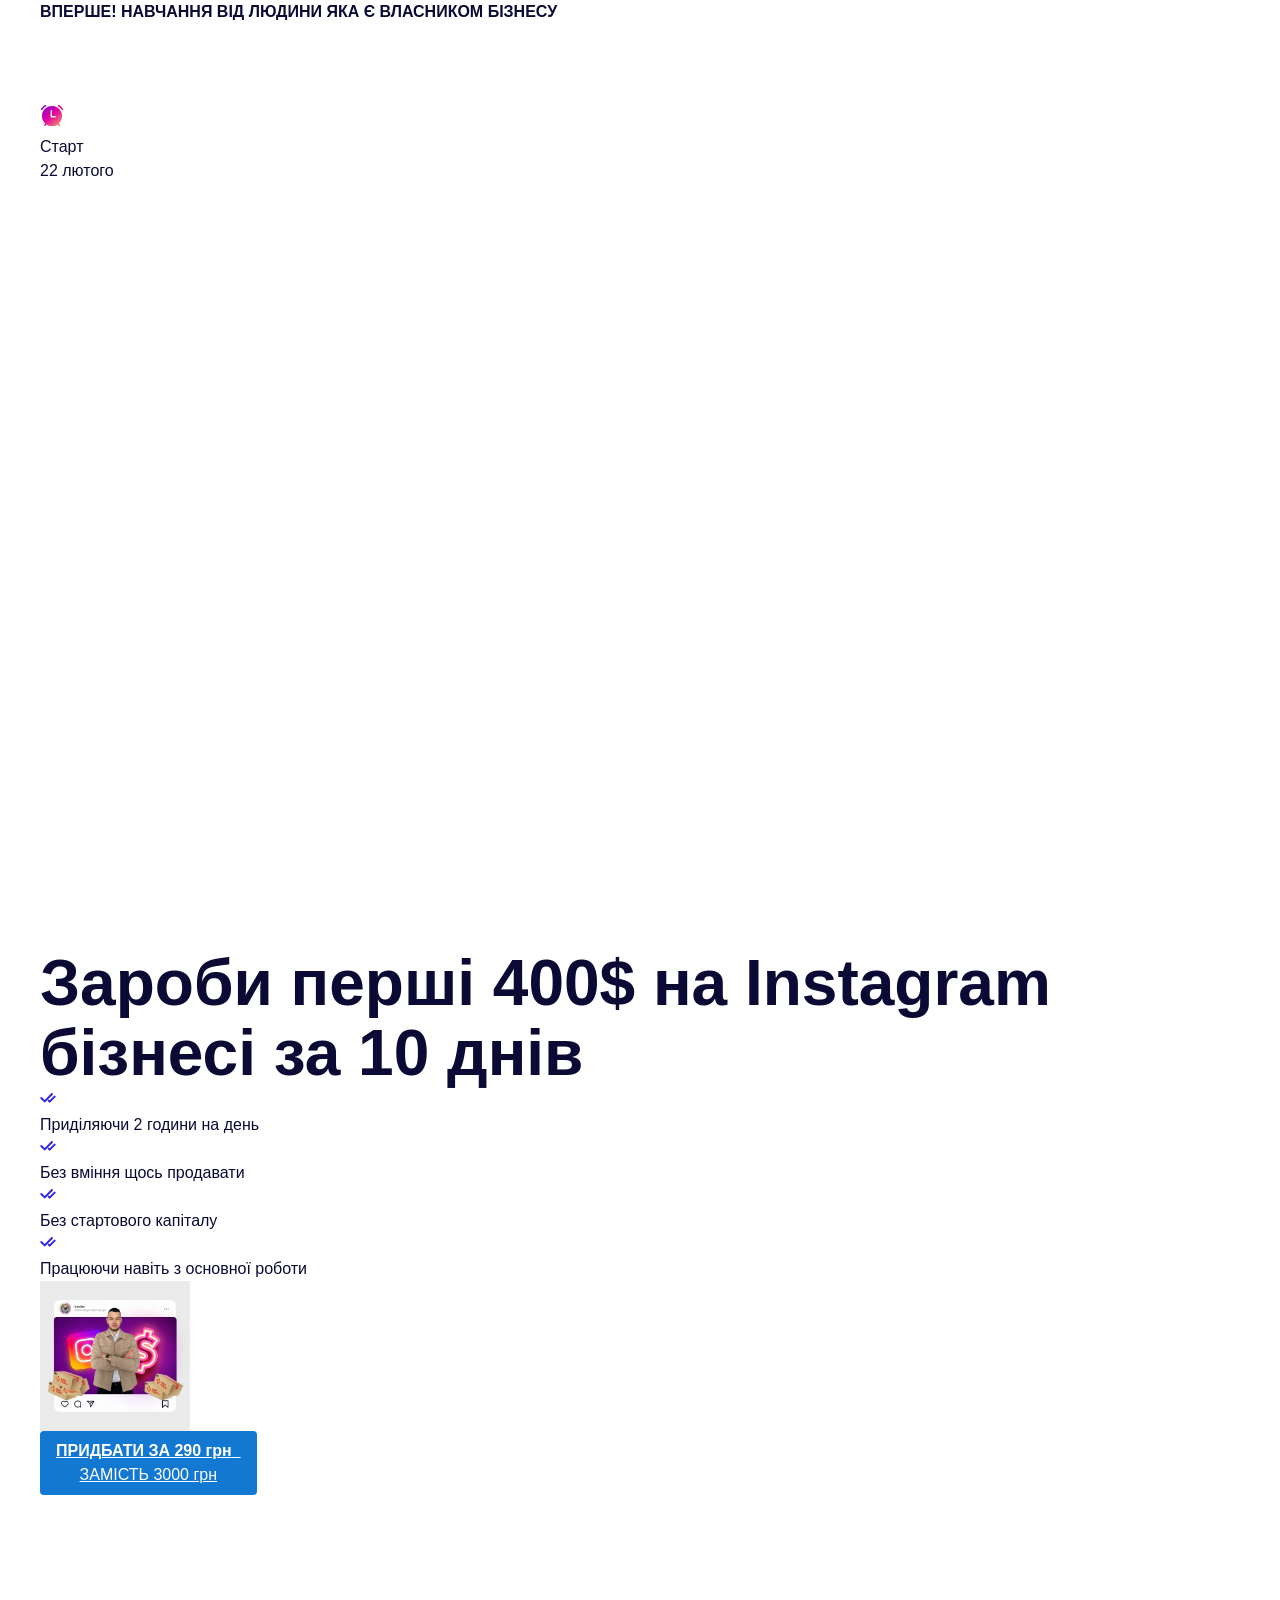
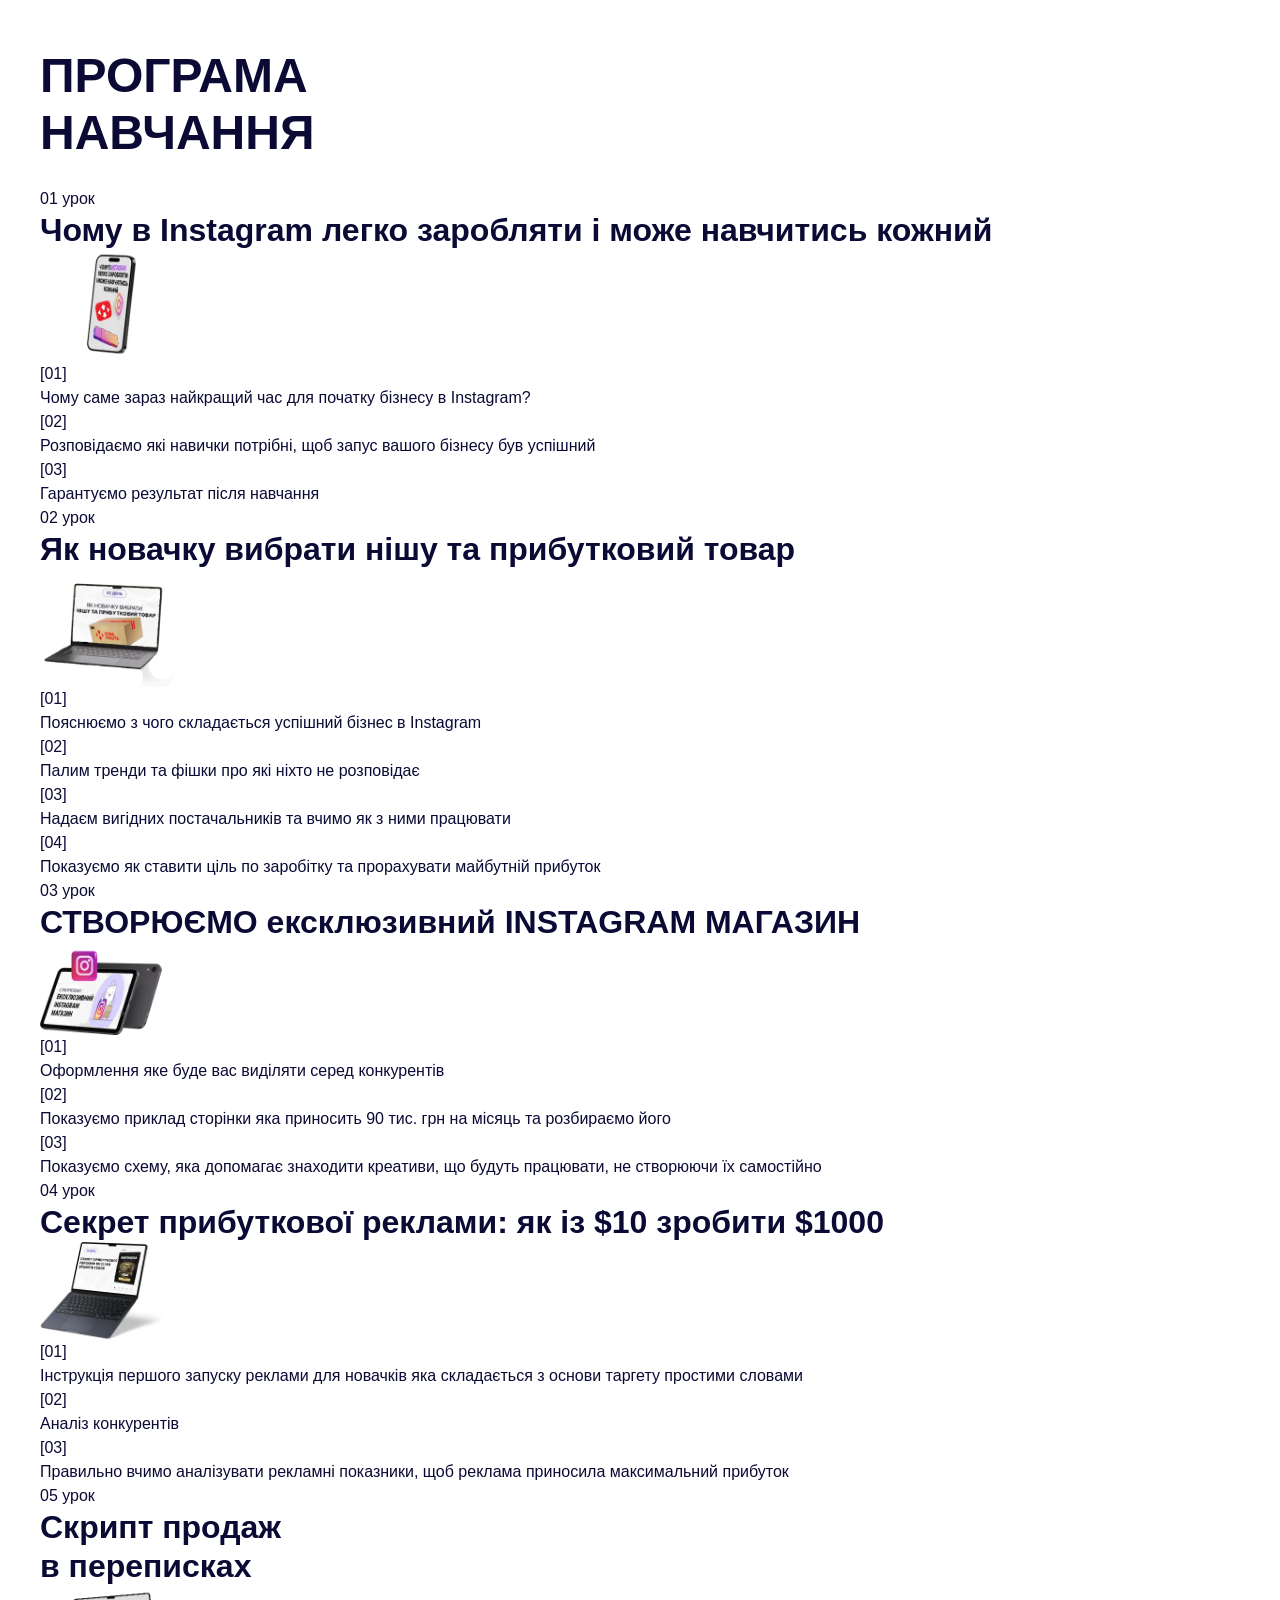
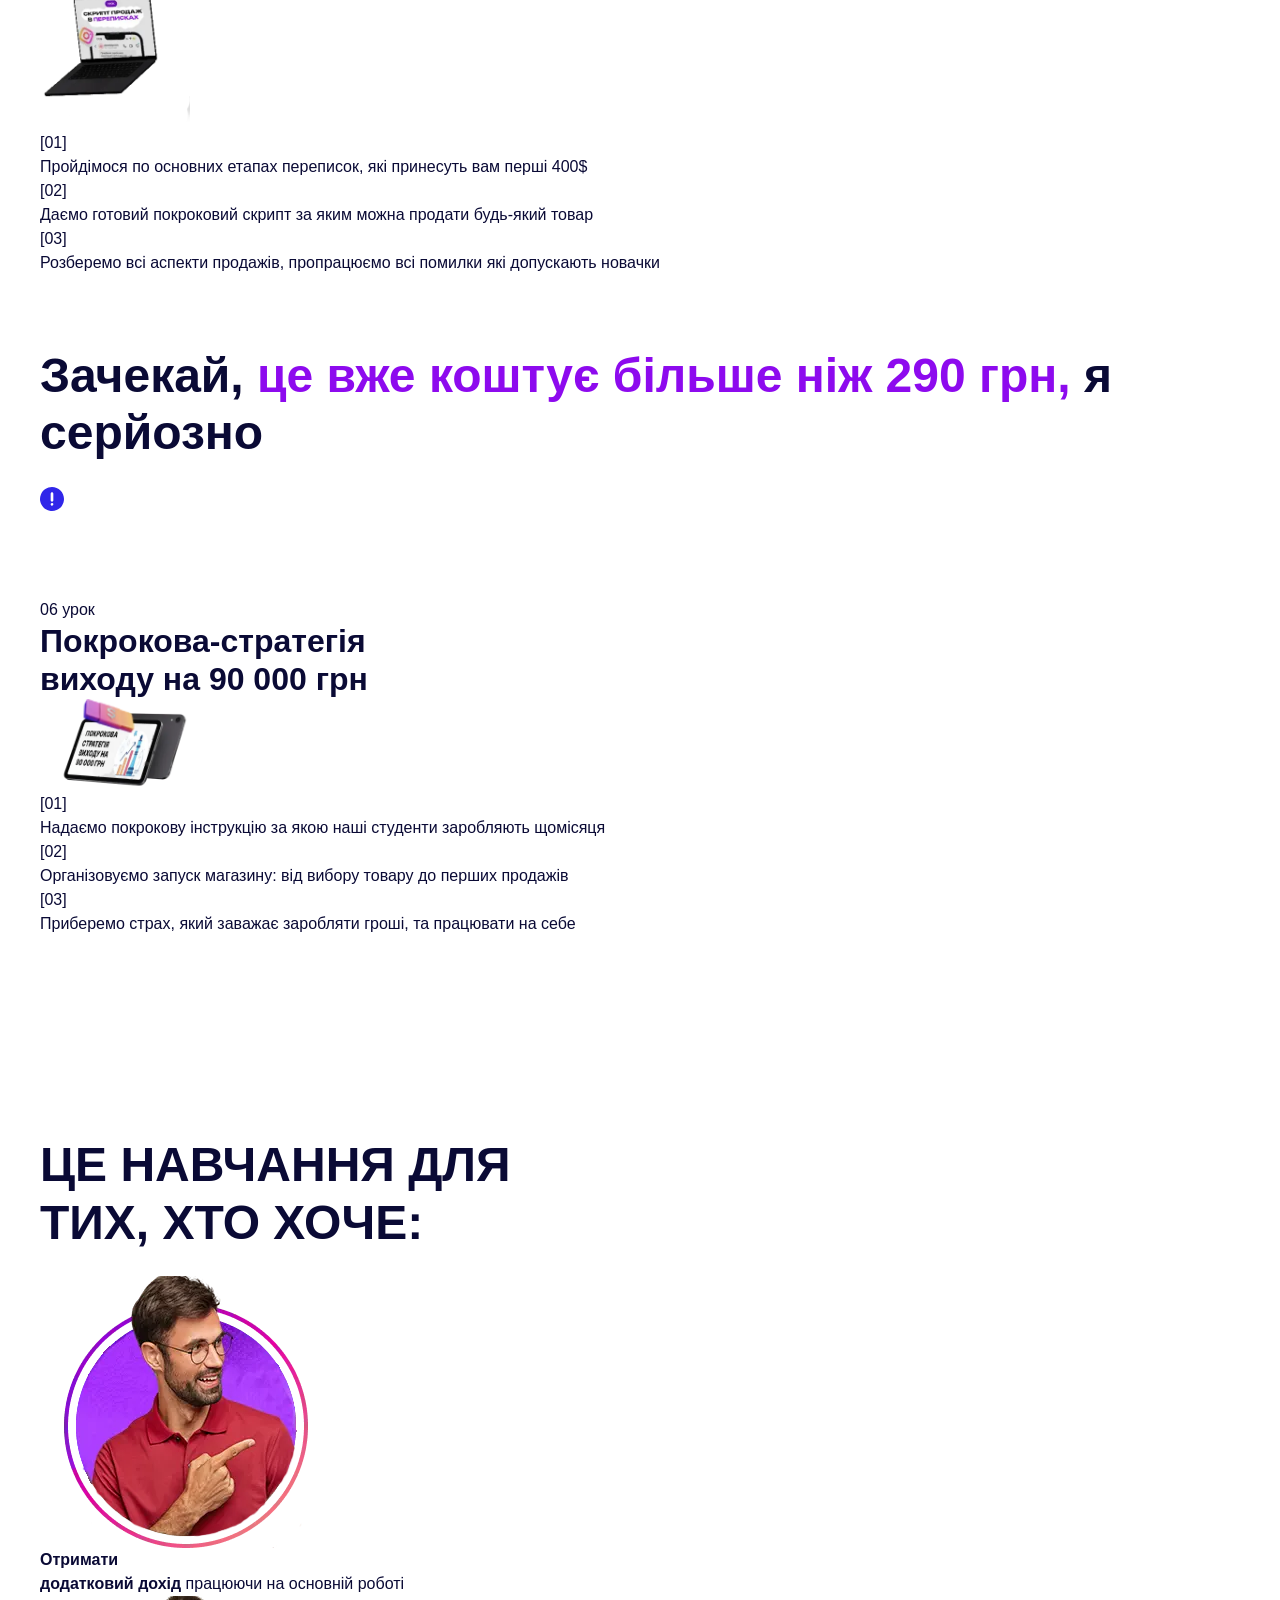
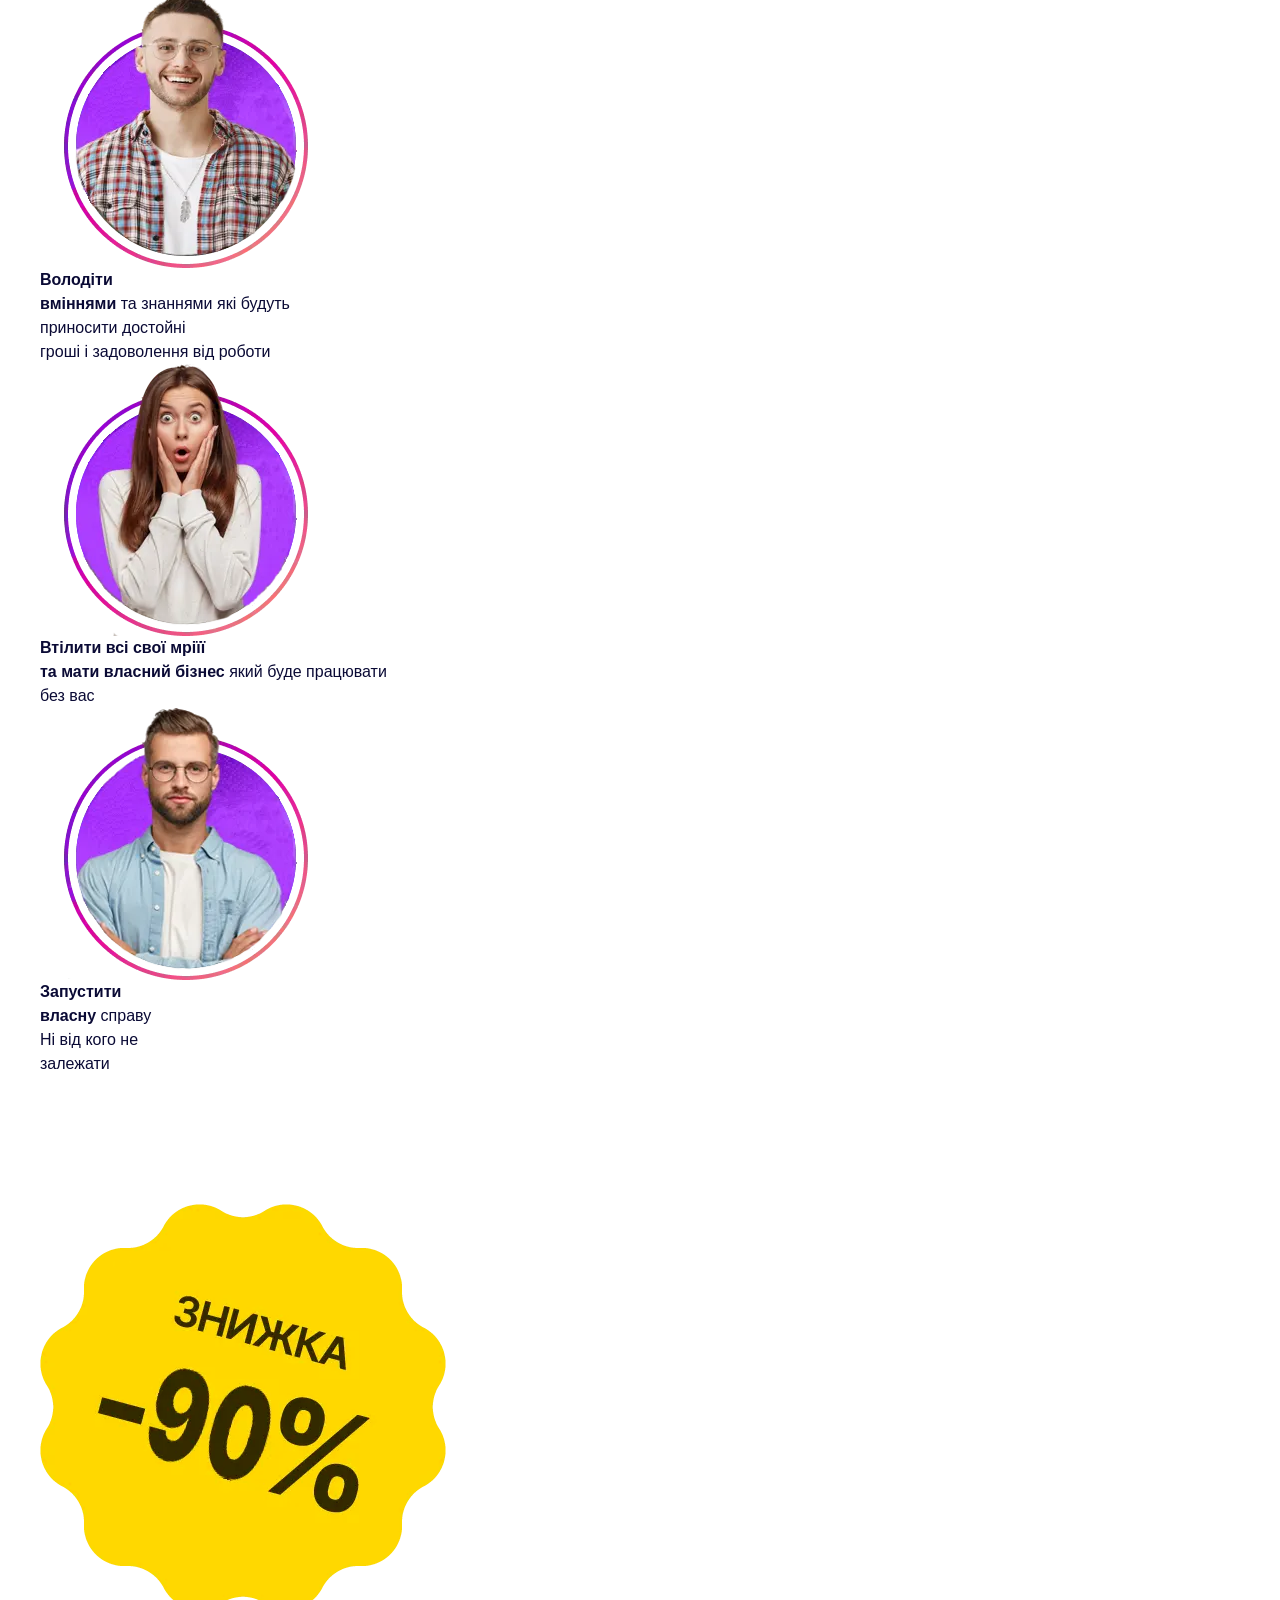
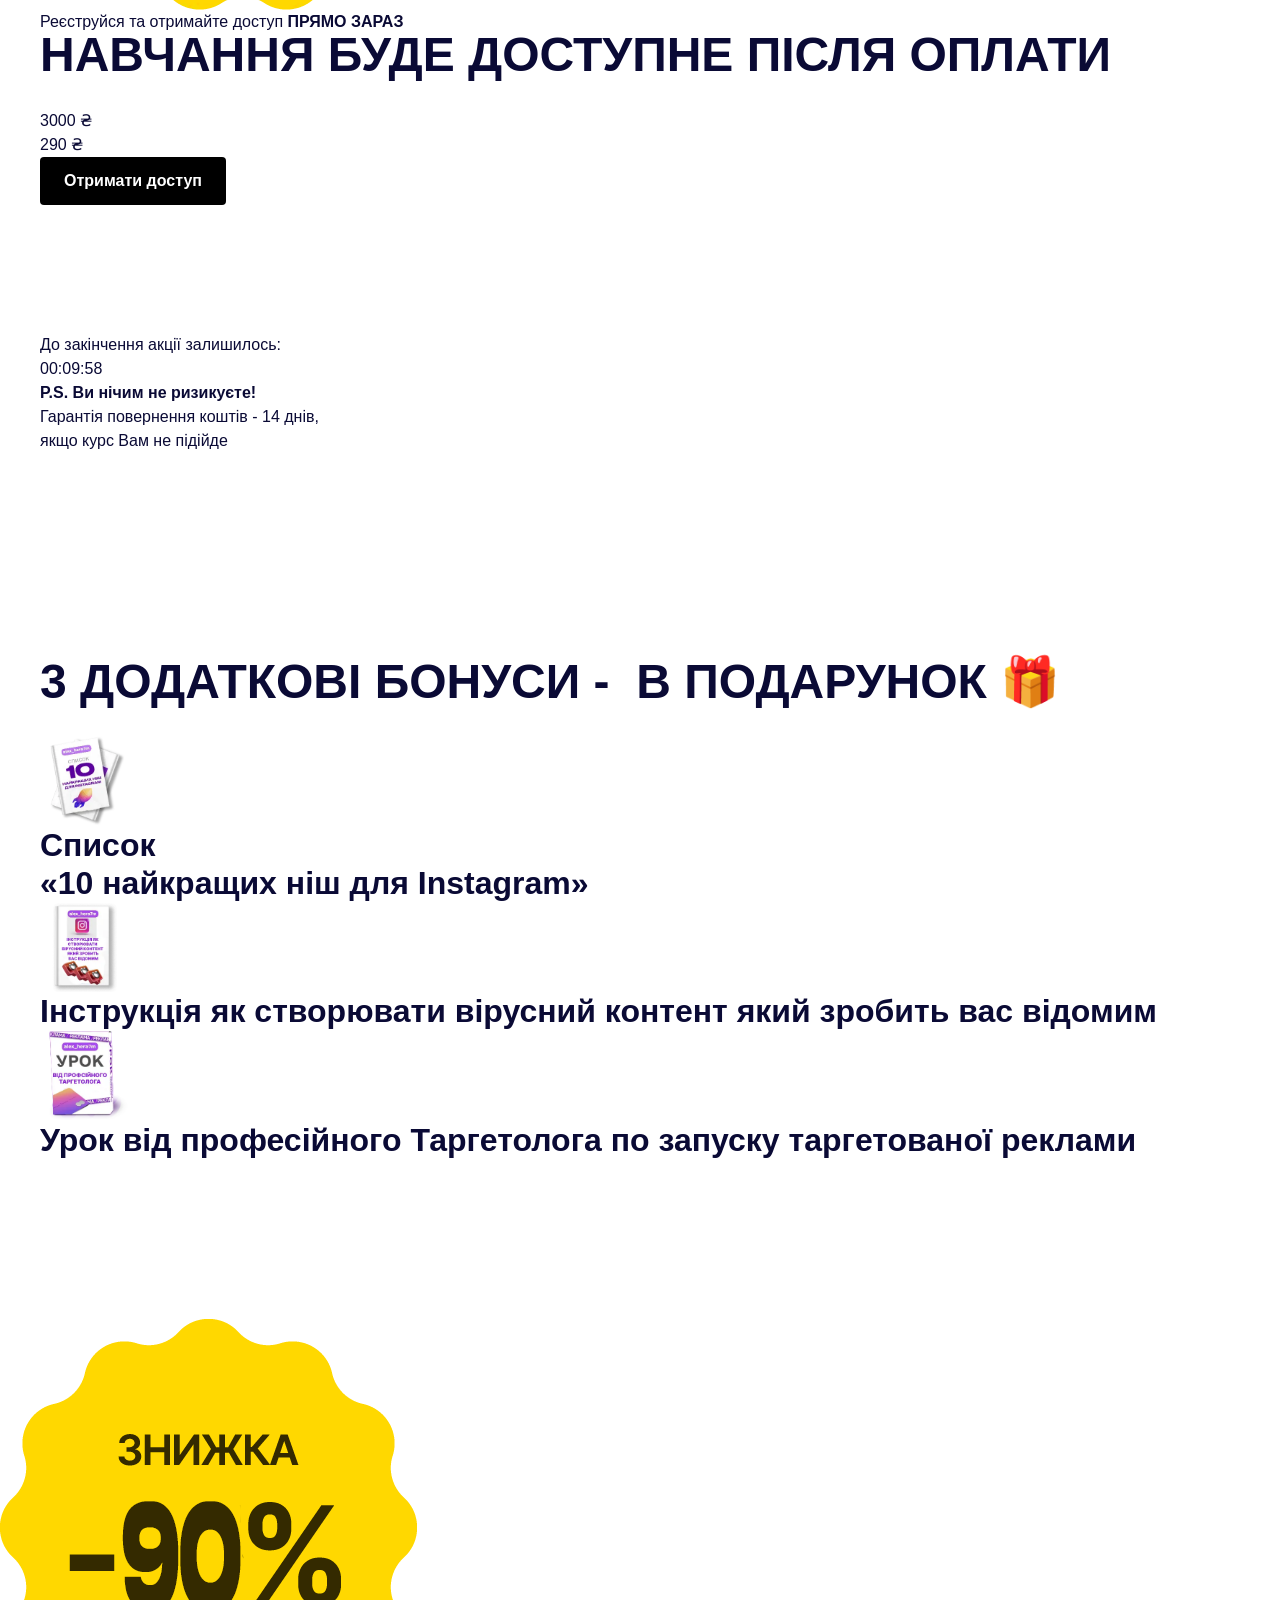
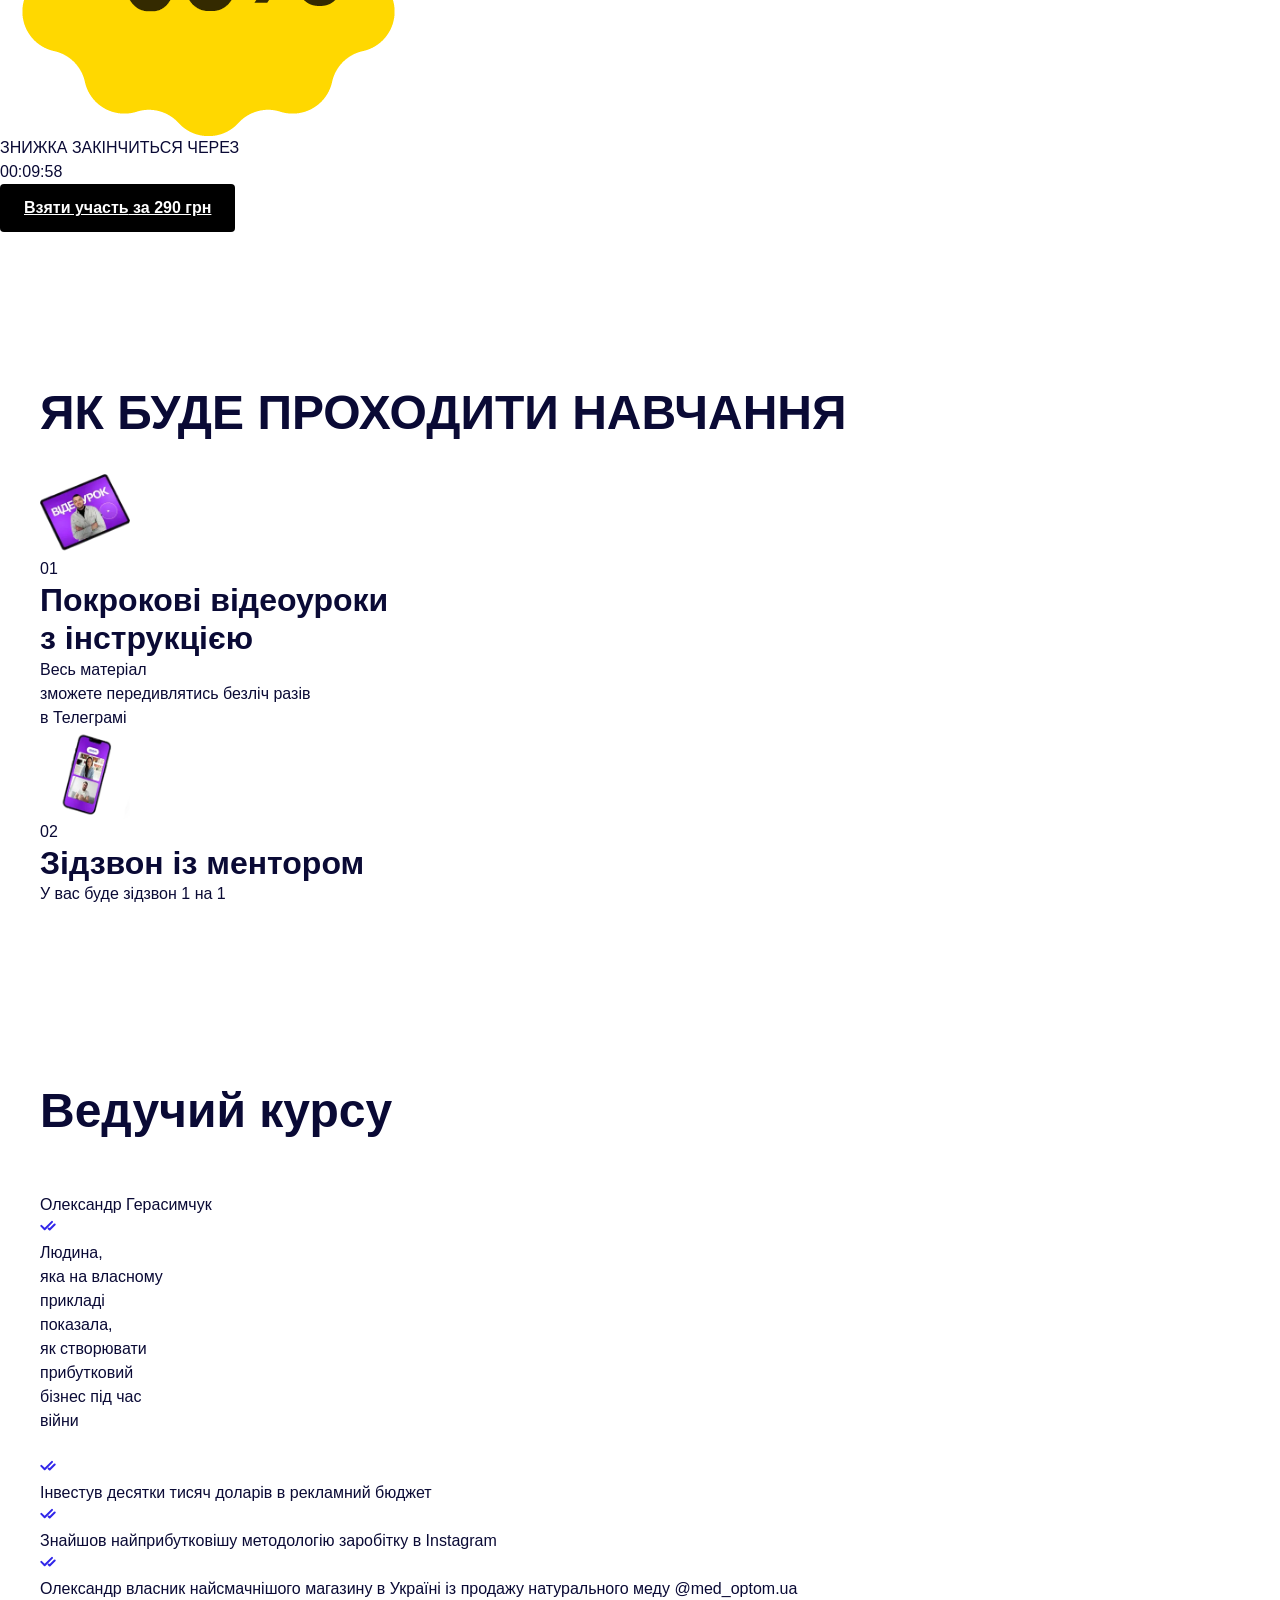
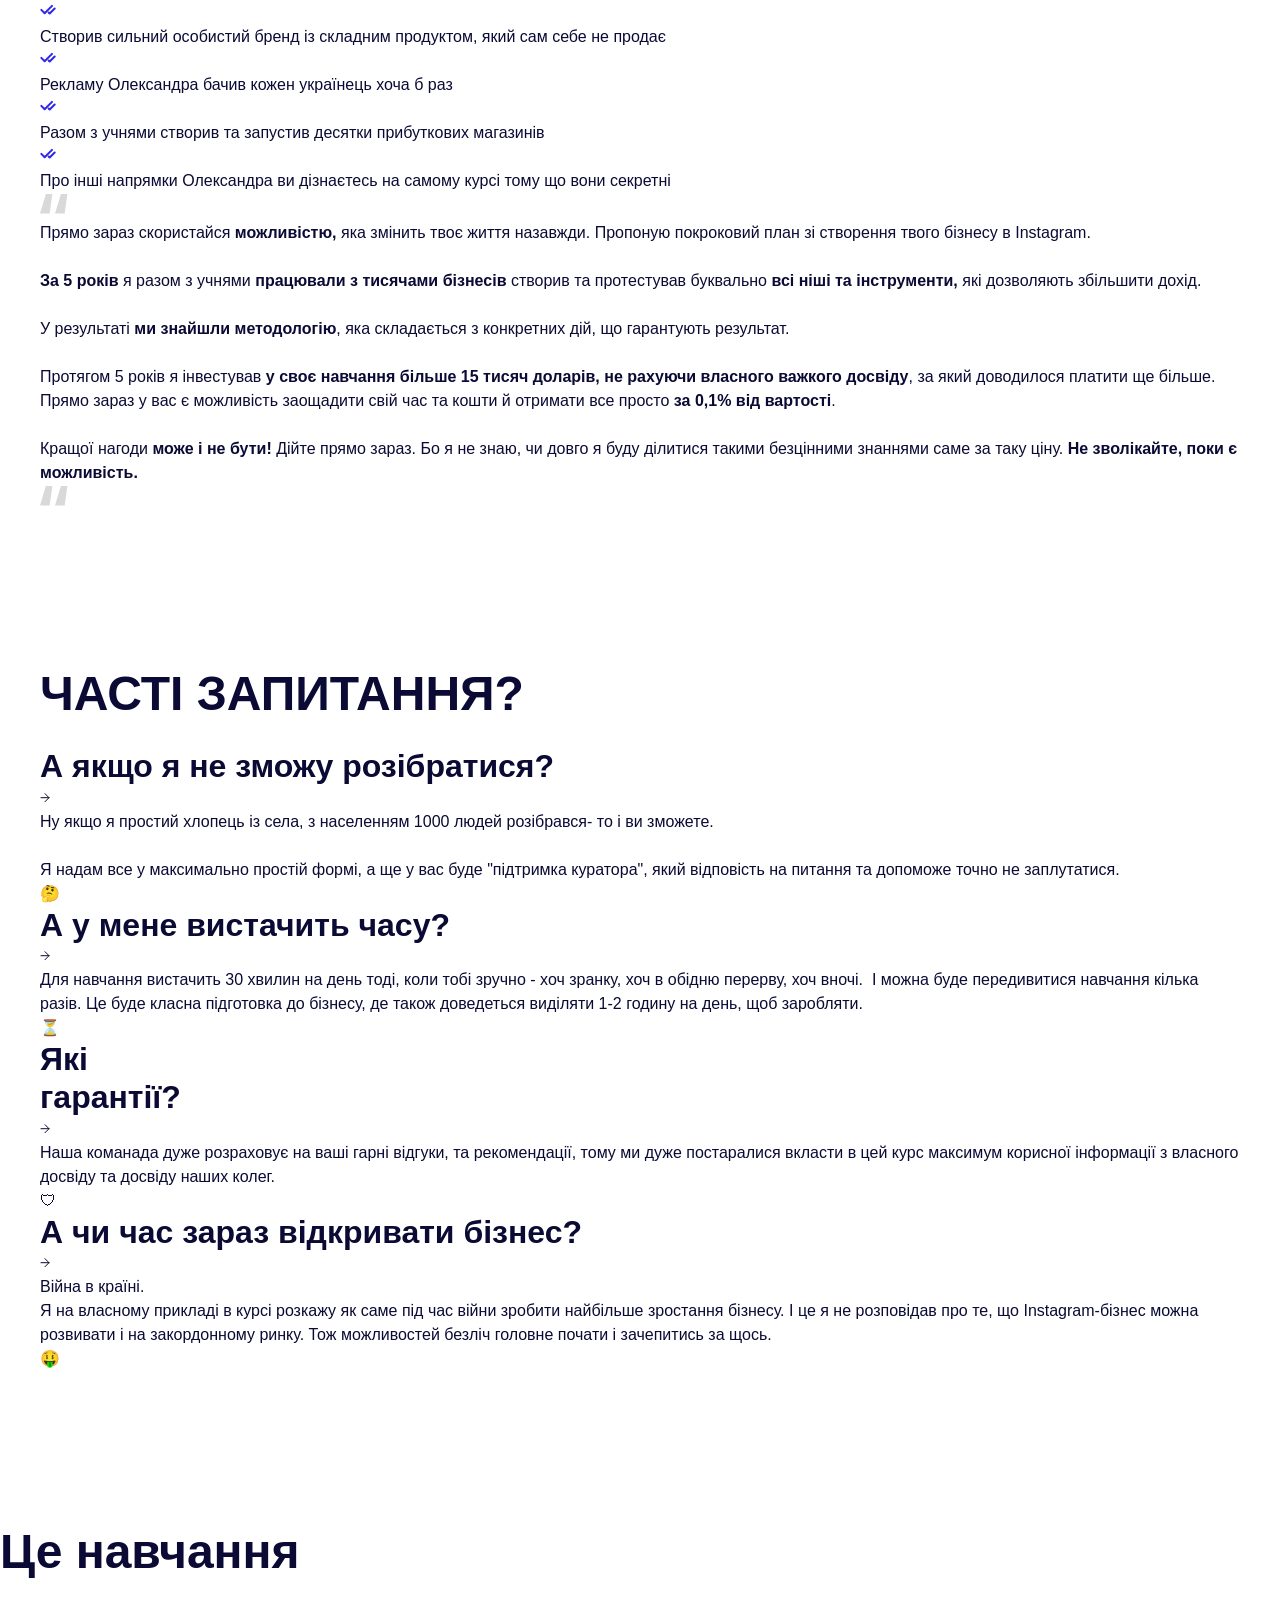
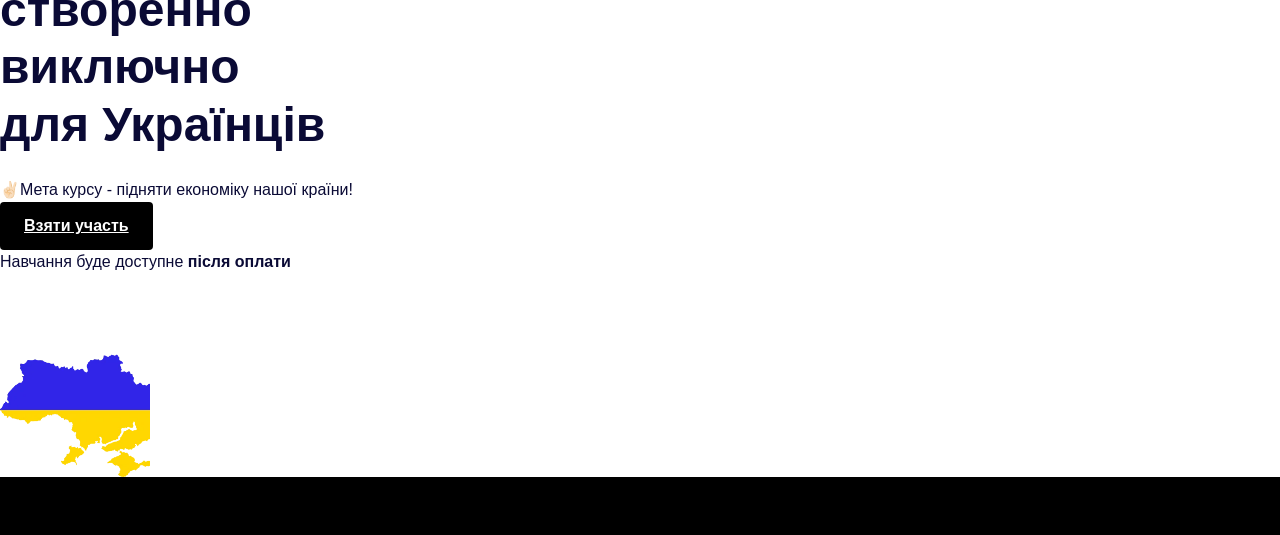
==== commit fb7b80ee: "Виправлено регістр файлу зображення (1.PNG -> 1.png)" ====
--- a/index.html
+++ b/index.html
@@ -663,7 +663,7 @@
 <path d="M14.666 7.55176L9.66602 12.5518L8.66602 11.5518" stroke="#3026E9" stroke-linecap="round" stroke-linejoin="round" stroke-width="2"></path>
 </svg></div>
 <div>Людина,<br/> яка на власному<br/>прикладі<br/> показала,<br/>як створювати<br/> прибутковий<br/>бізнес під час <br/>війни</div>
-<div class="mentor_image-wrap"><img alt="" class="mentor_image is-size" loading="lazy" sizes="(max-width: 479px) 85vw, 150px" src="images/1.PNG" srcset="images/1.PNG 500w, images/1.PNG 512w" width="150"/></div>
+<div class="mentor_image-wrap"><img alt="" class="mentor_image is-size" loading="lazy" sizes="(max-width: 479px) 85vw, 150px" src="images/1.png" srcset="images/1.png 500w, images/1.png 512w" width="150"/></div>
 </div>
 <div class="mentor_card">
 <div class="icon-16 w-embed"><svg fill="none" height="17" viewbox="0 0 16 17" width="16" xmlns="http://www.w3.org/2000/svg">
--- a/css/instagram-business-a31ab8.webflow.css
+++ b/css/instagram-business-a31ab8.webflow.css
@@ -3850,19 +3850,20 @@
     border-radius: 4.44vw;
     position: absolute;
     top: auto;
-    bottom: 0%;
+    bottom: 2vw;
     left: auto;
-    right: -10vw;
+    right: -18vw;
     overflow: hidden;
+    z-index: 1;
   }
 
   .mentor_image {
-    width: 88vw;
+    width: 75vw;
     max-width: none;
   }
 
   .mentor_image.is-size {
-    width: 85vw;
+    width: 72vw;
   }
 
   .mentor_image-text {
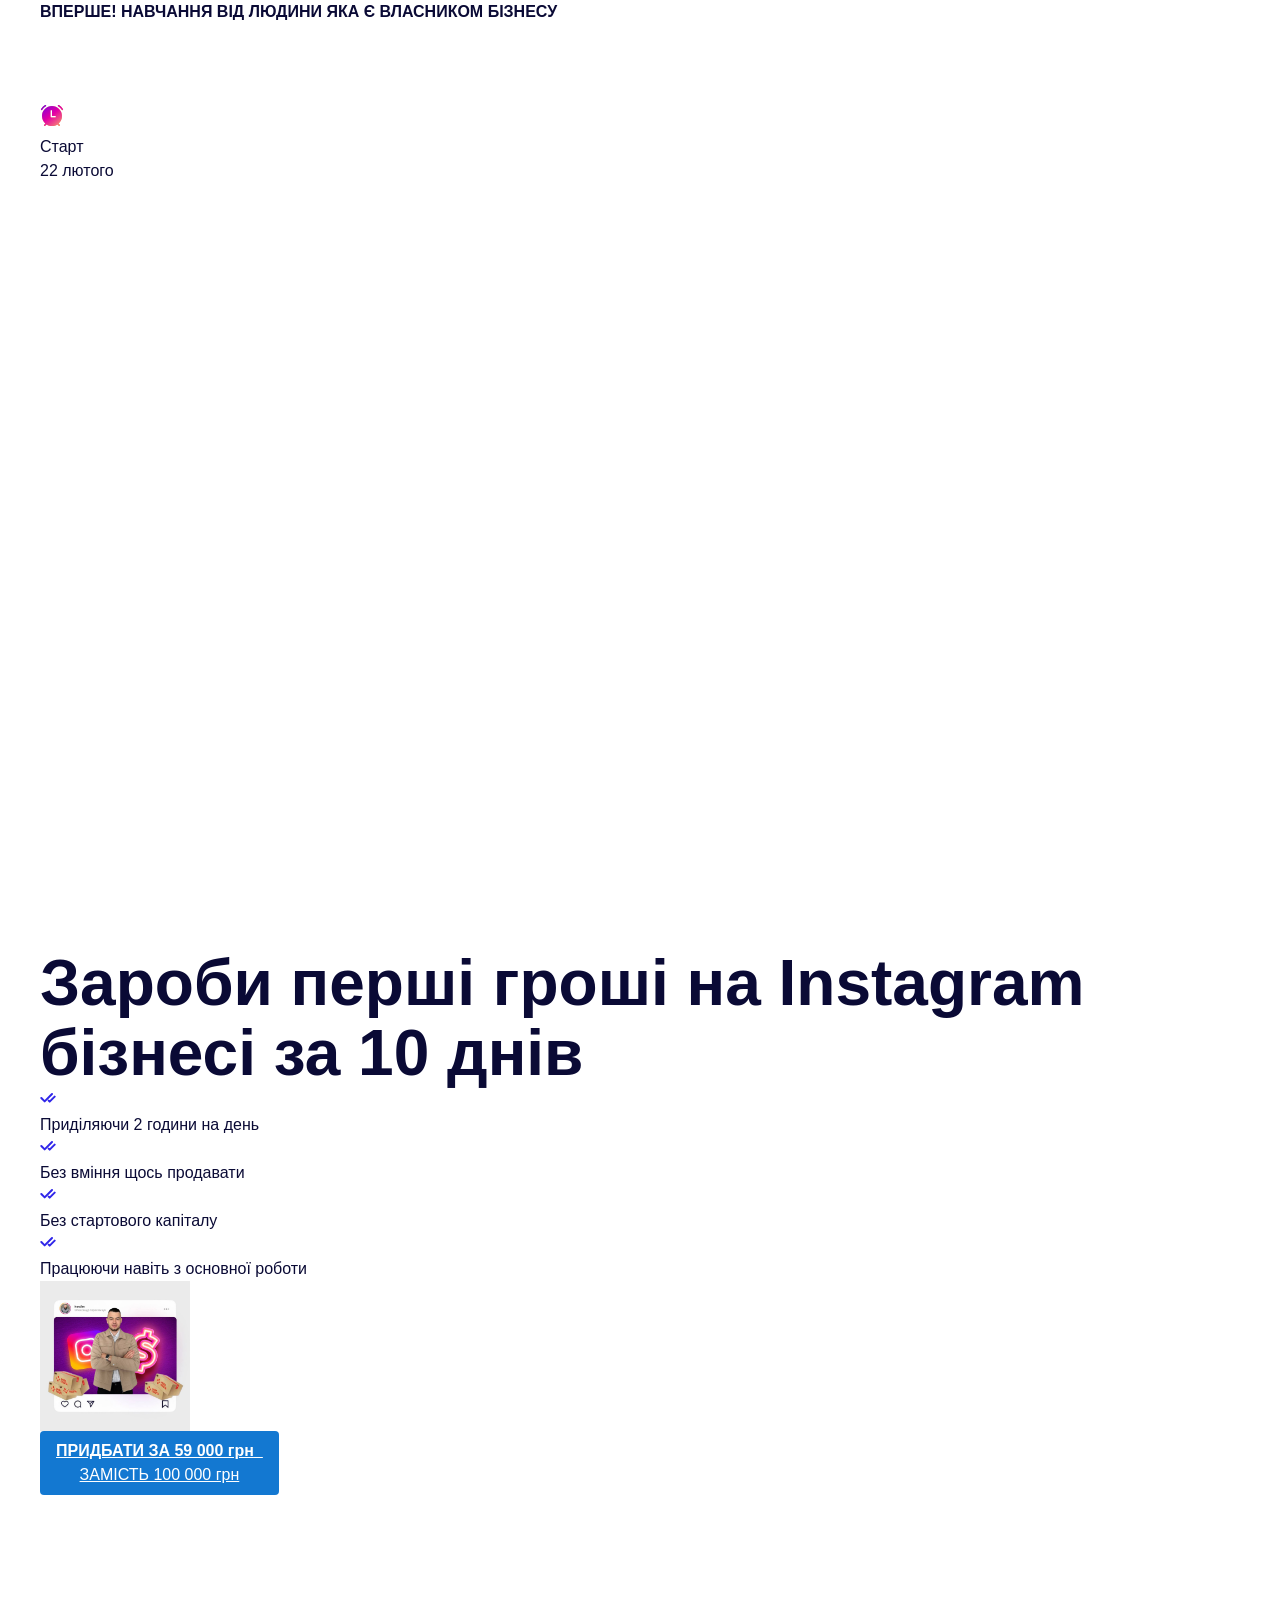
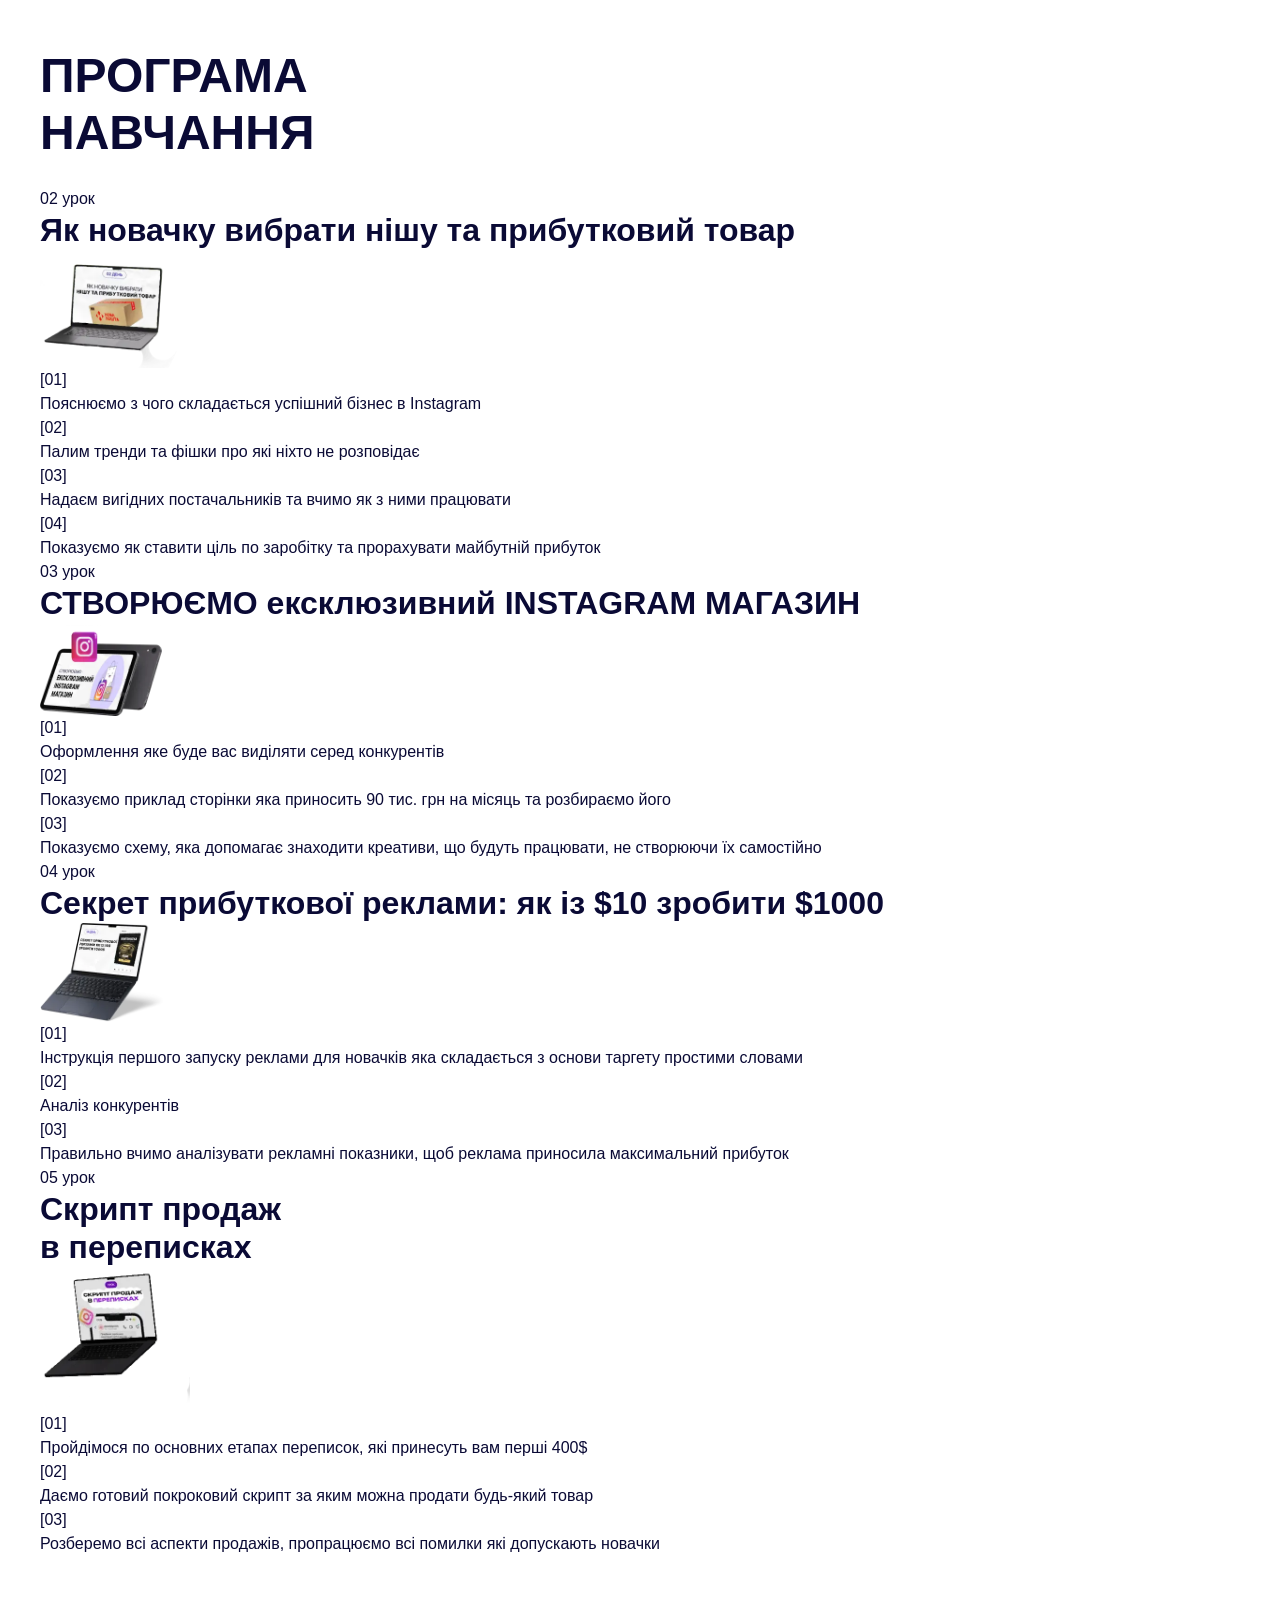
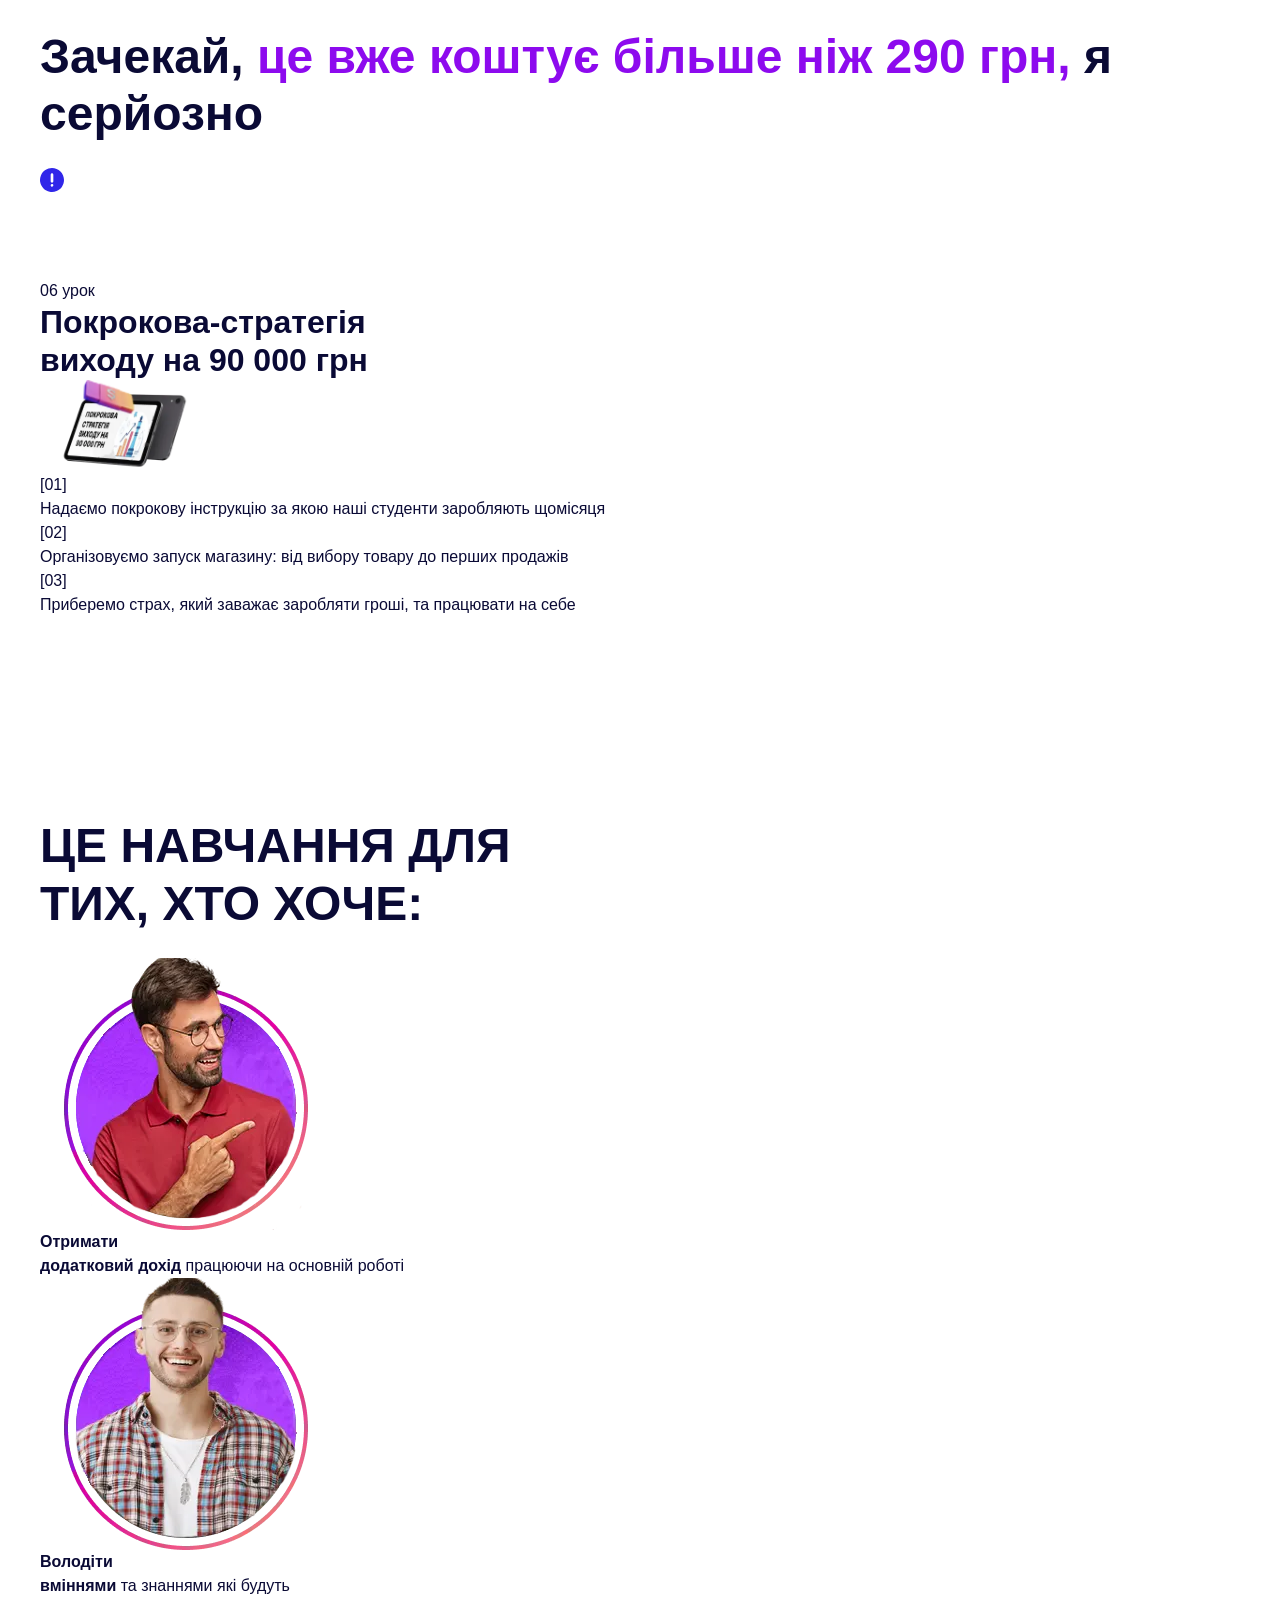
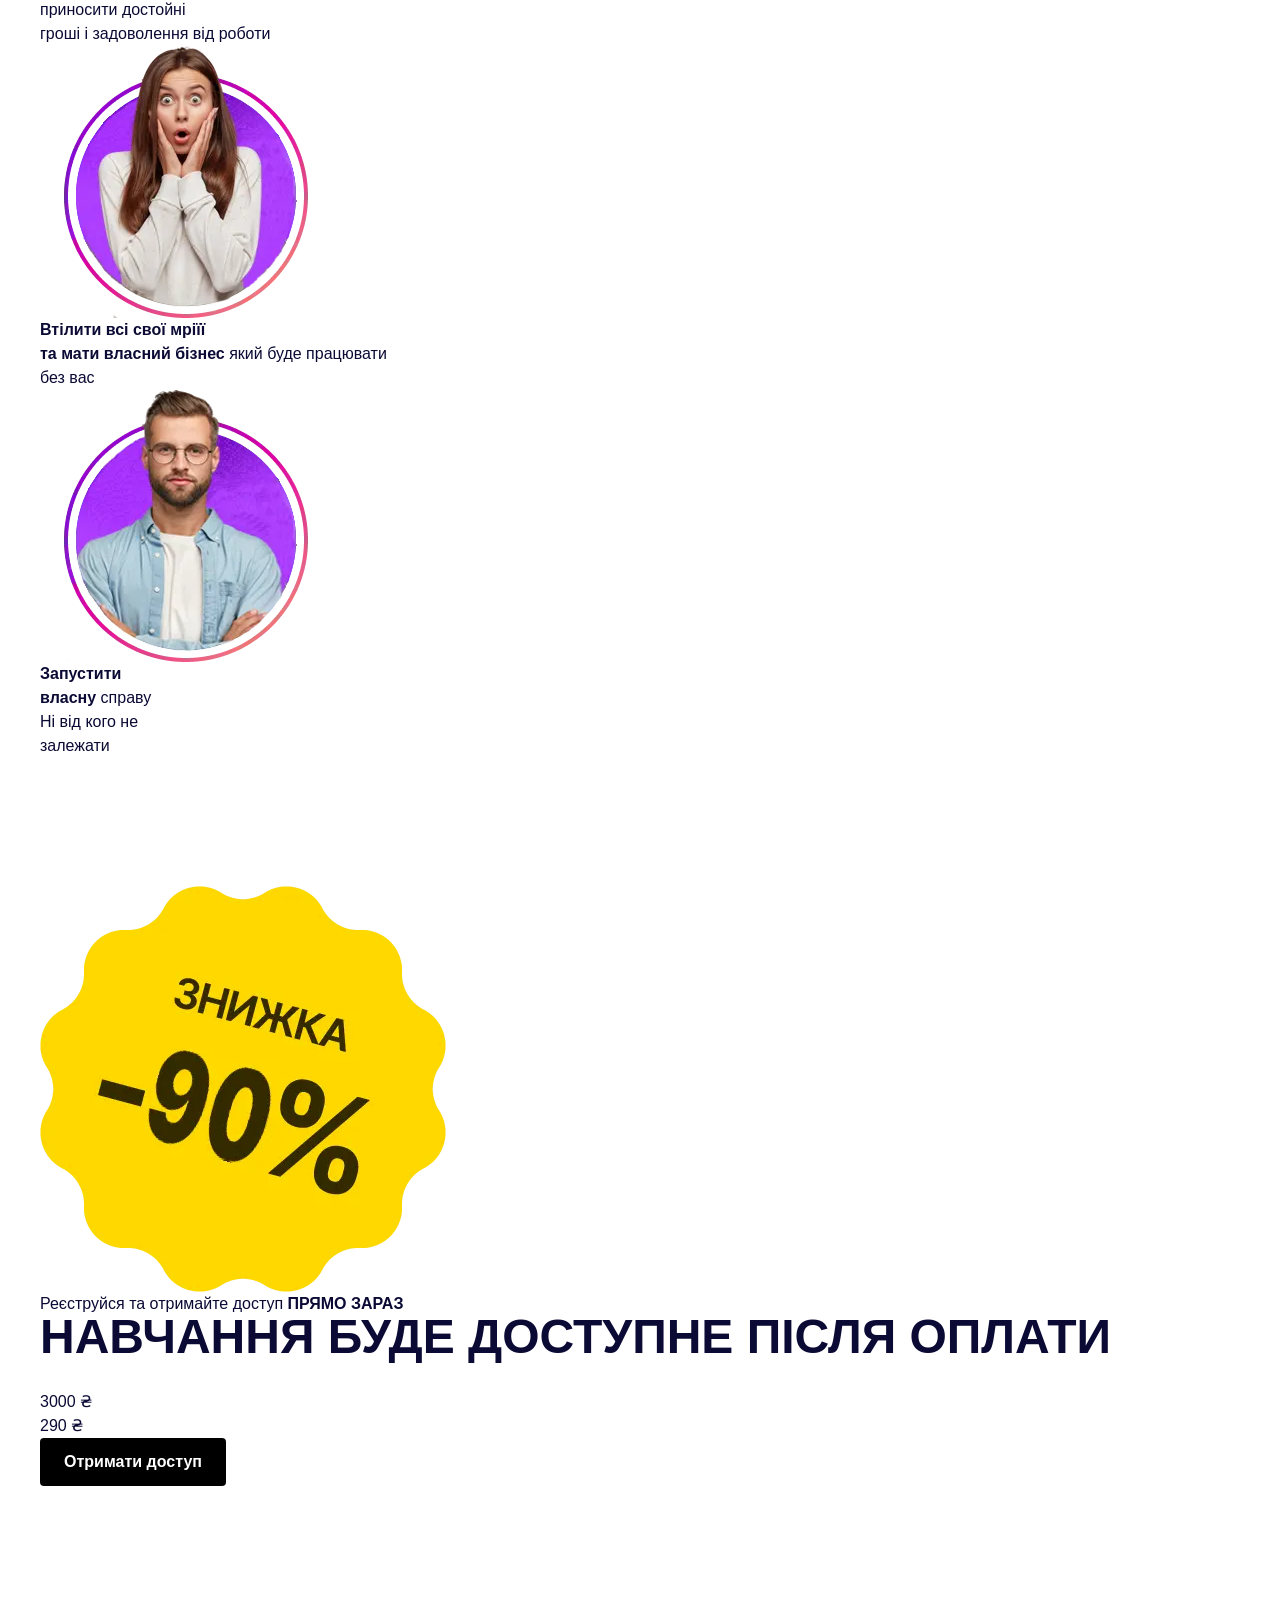
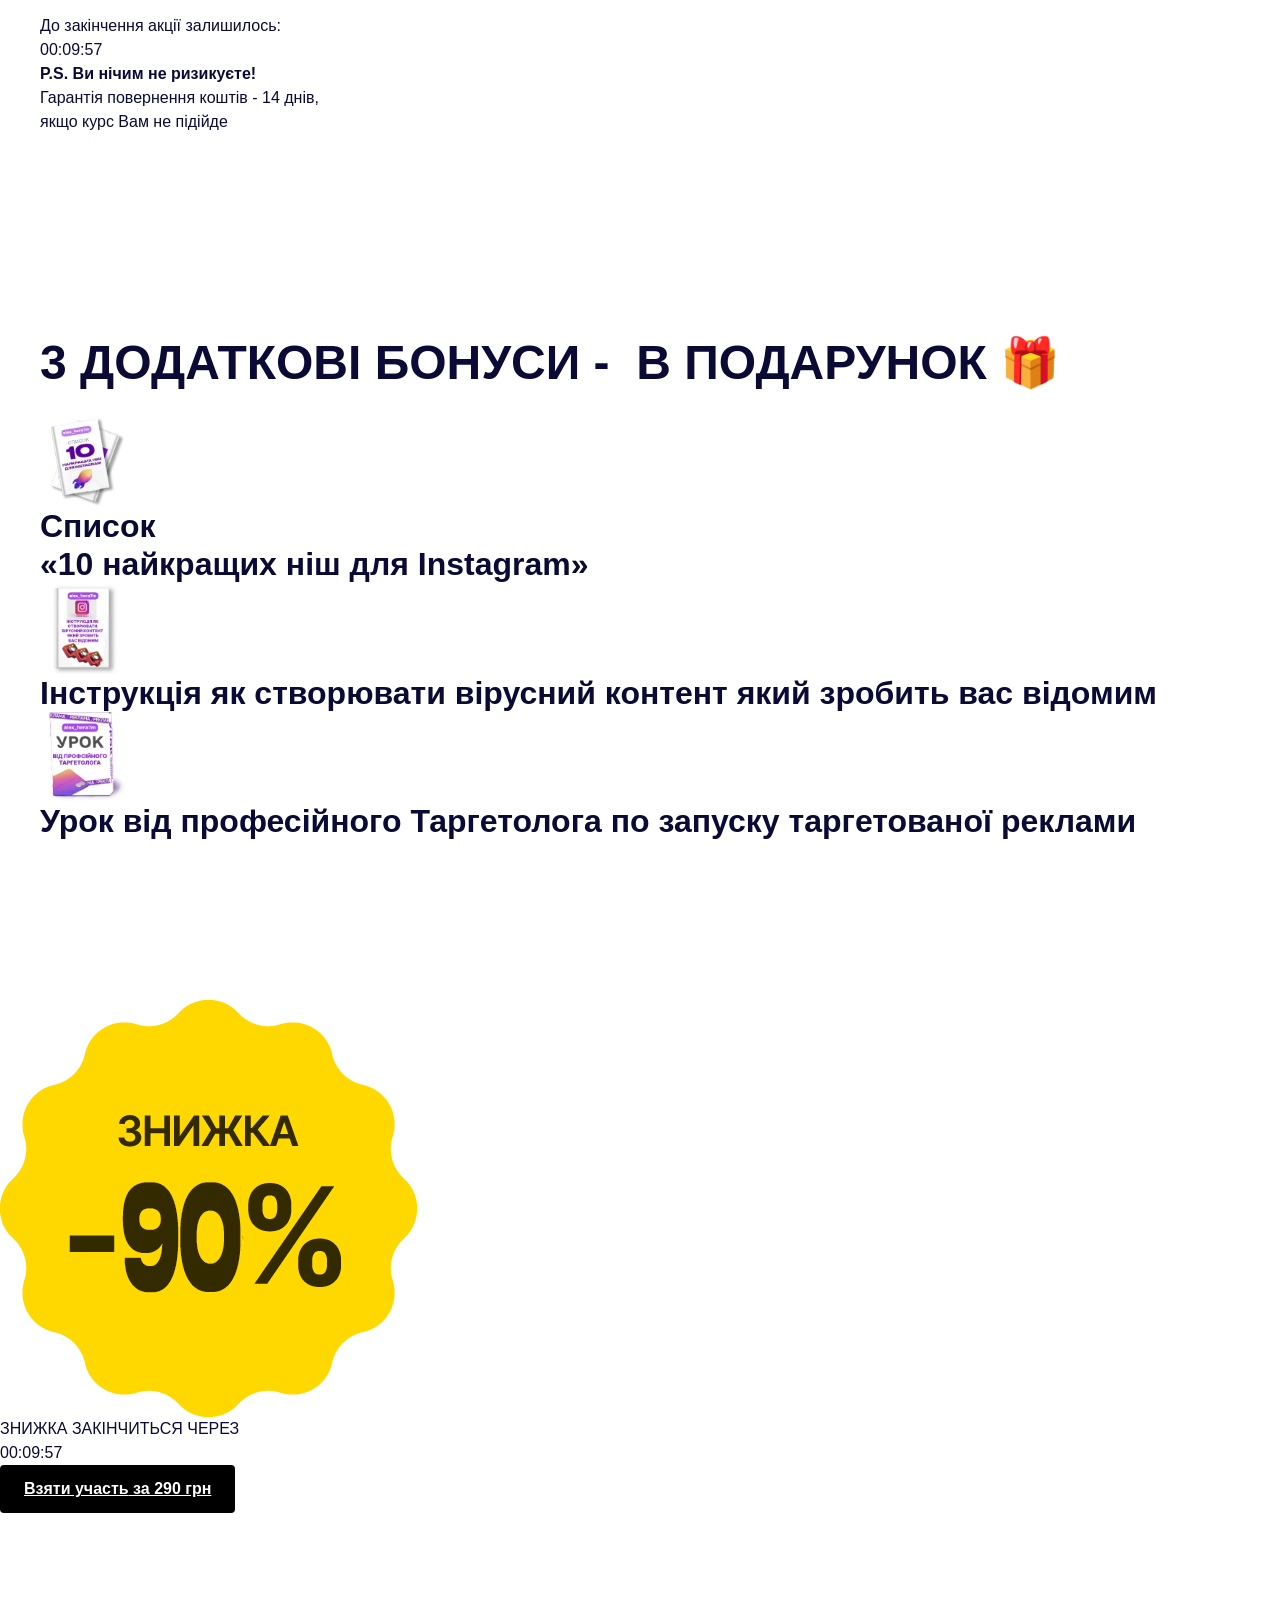
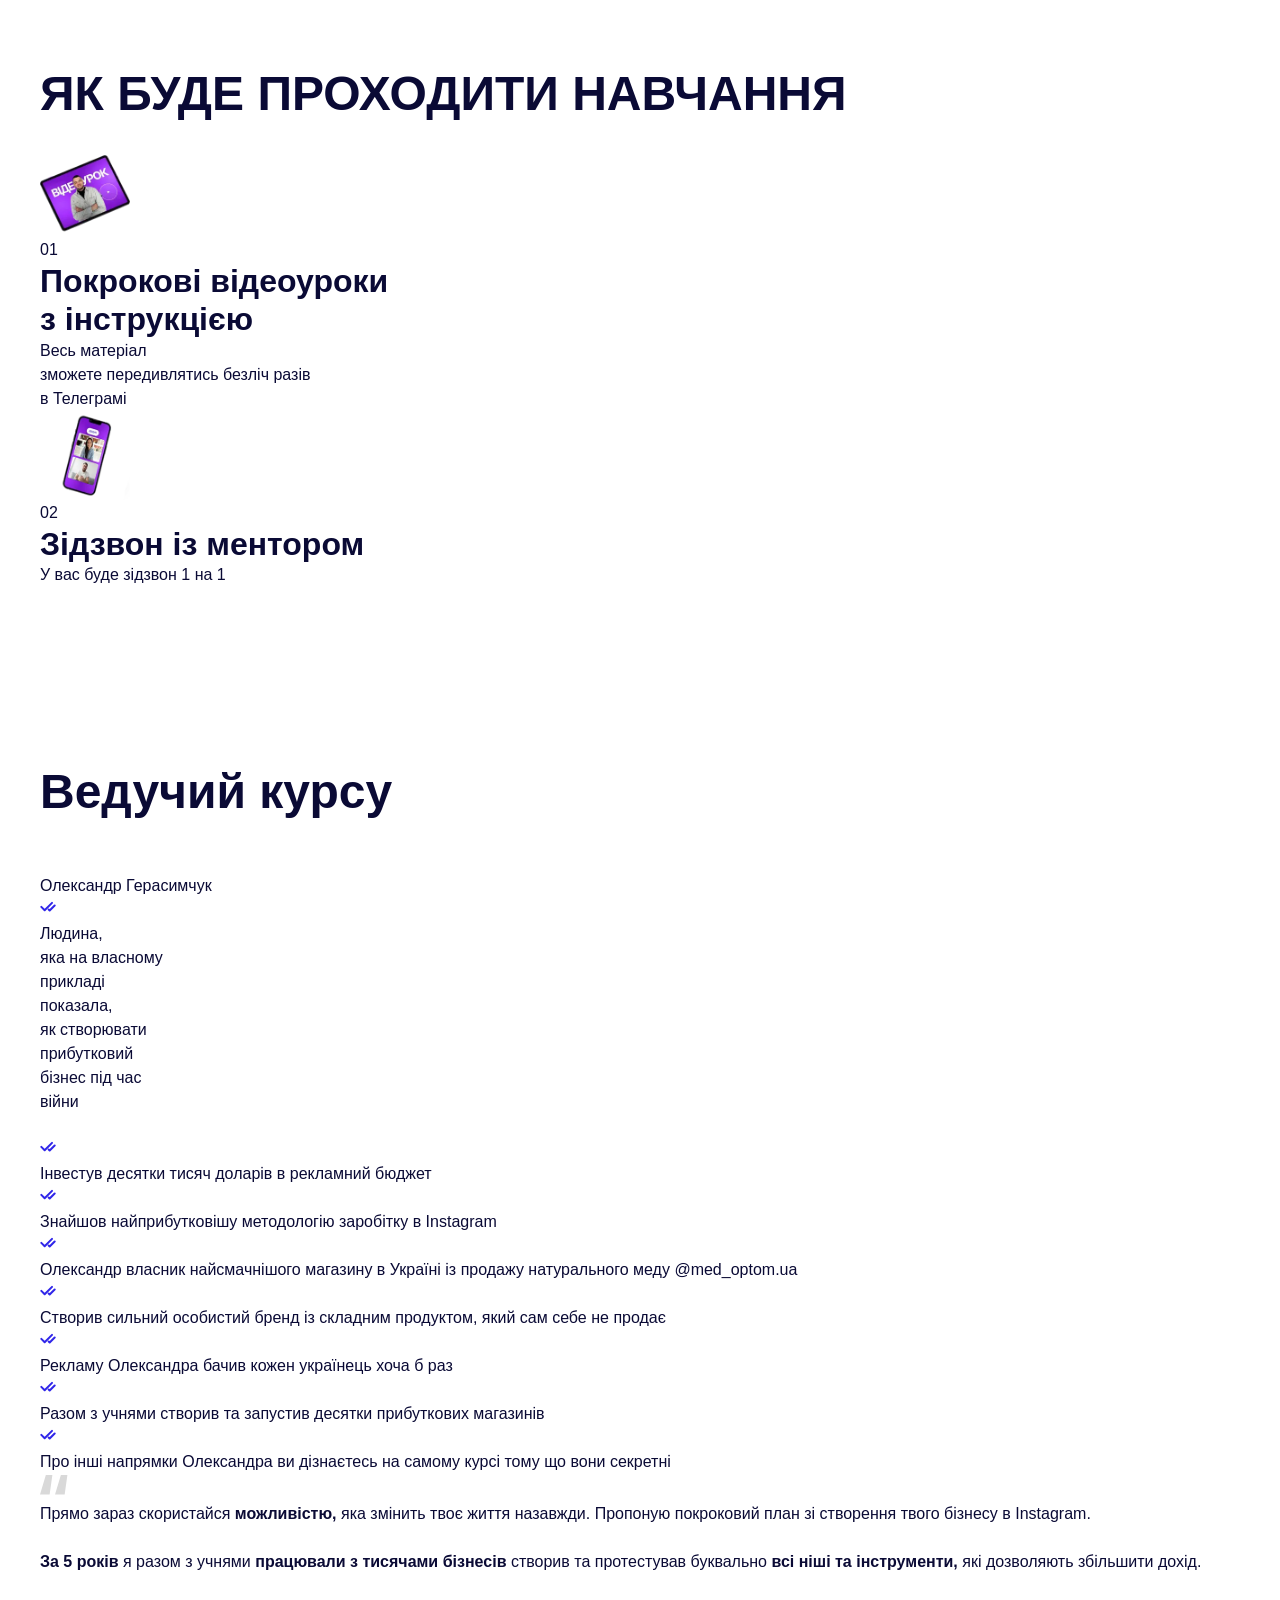
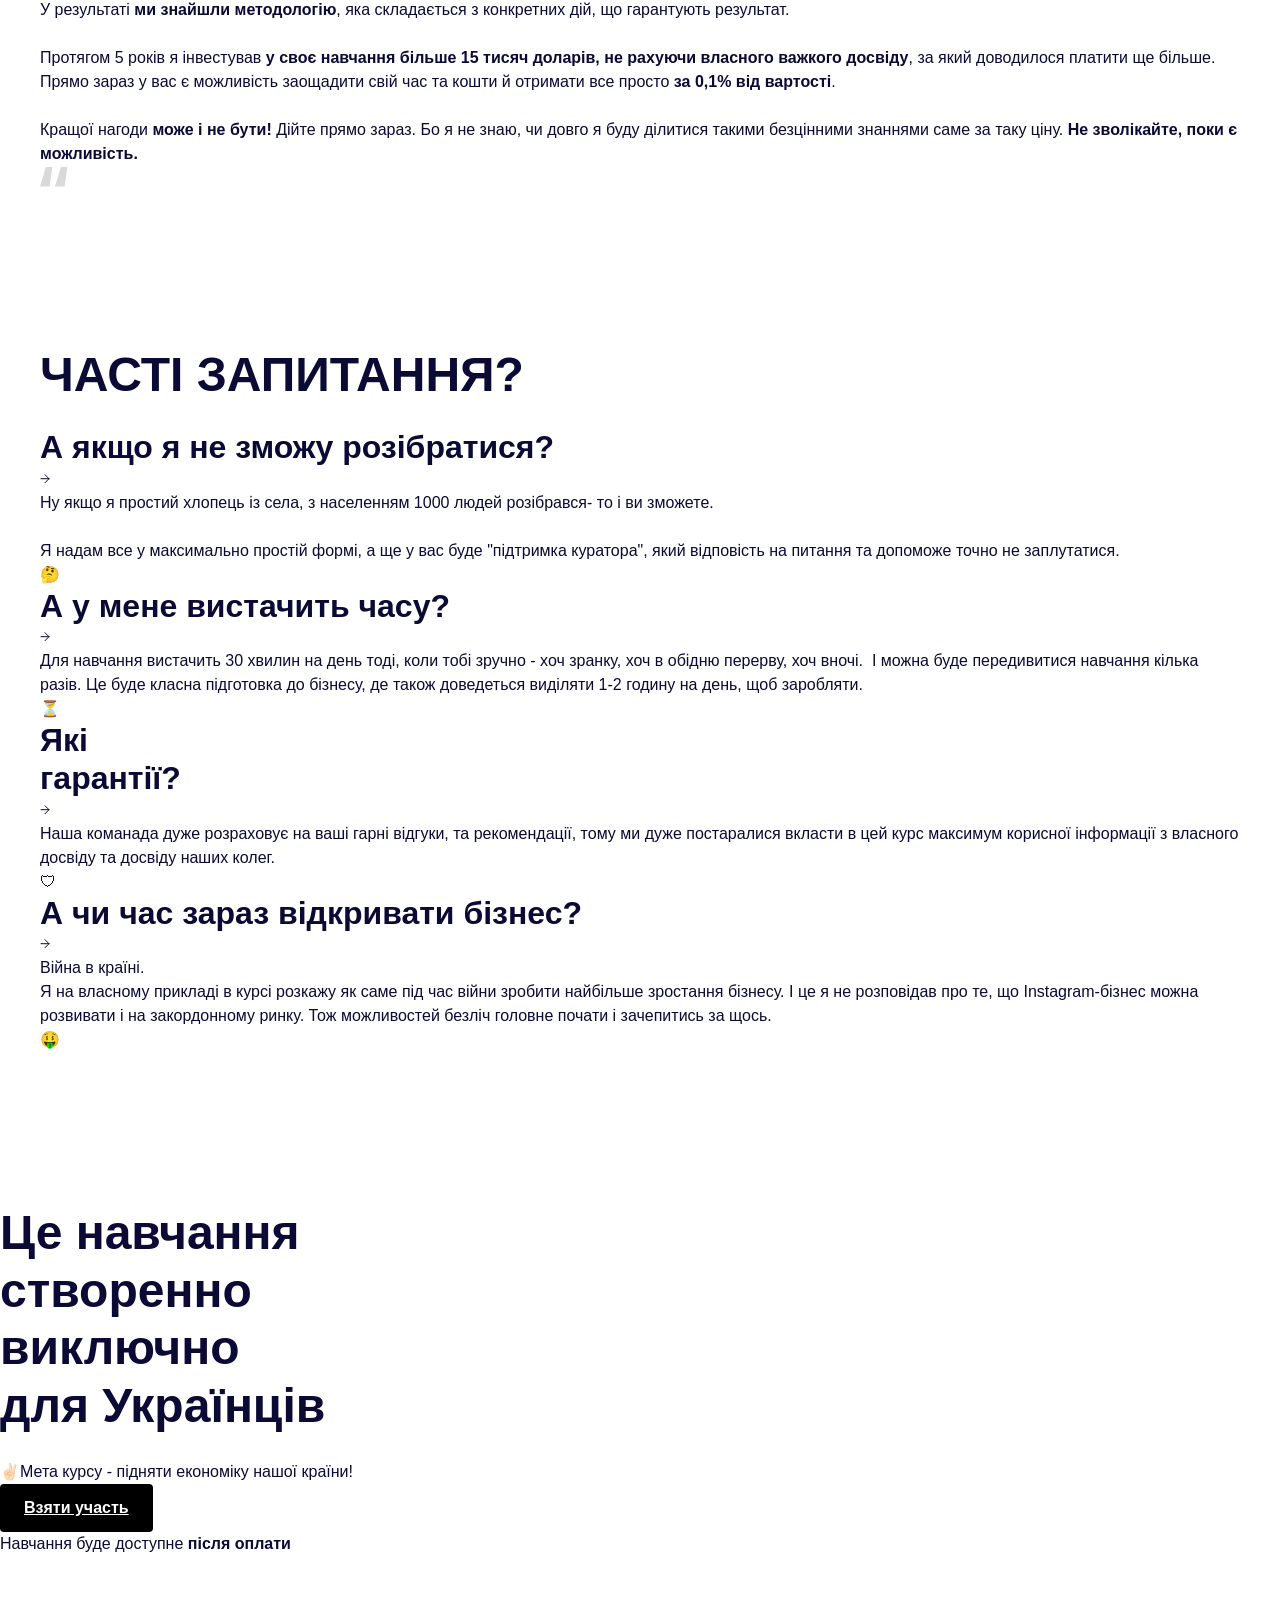
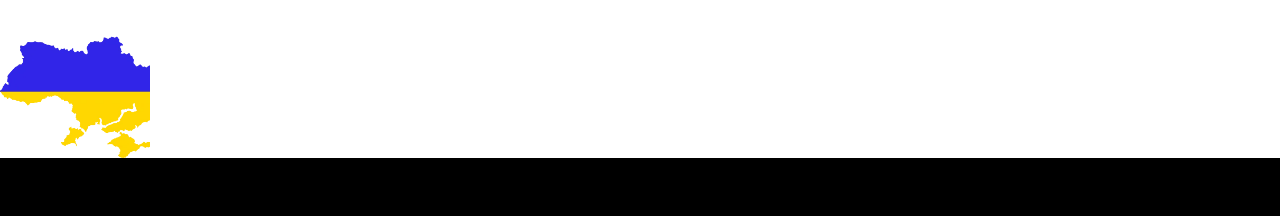
==== commit ca397244: "Видалено блок 01 урок з програми навчання" ====
--- a/index.html
+++ b/index.html
@@ -306,7 +306,7 @@
 <div class="hero_date_bg_element is-02"></div>
 </div>
 </div>
-<h1 class="hero_title">Зароби перші <span class="hero_title_span">400$ на Instagram бізнесі за 10 днів</span></h1>
+<h1 class="hero_title">Зароби перші гроші<span class="hero_title_span"> на Instagram бізнесі за 10 днів</span></h1>
 <div class="hero_list-content">
 <div class="hero_list">
 <div class="about_card-icon w-embed"><svg fill="none" height="16" viewbox="0 0 16 16" width="16" xmlns="http://www.w3.org/2000/svg">
@@ -339,8 +339,8 @@
 </div>
 <div class="hero_image_wrap-copy"><img alt="" class="hero_image is-margen" loading="lazy" sizes="(max-width: 479px) 100vw, 70px" src="images/1111.jpg" srcset="images/1111.jpg 500w, images/1111.jpg 800w, images/1111.jpg 840w" width="150"/></div>
 <a aria-controls="fs-modal-2-popup" aria-expanded="false" aria-haspopup="dialog" aria-roledescription="open-modal-trigger" class="button fs_modal-2_button is-hero w-inline-block" fs-modal-element="open-1" href="shvidkij-start-4@utm_source.html#" role="button" tabindex="0" target="_blank">
-<div><span class="text-weight-normal">ПРИДБАТИ ЗА 290 грн</span>  -<br/><span class="text-weight-bold">ЗАМІСТЬ 3000 грн</span></div>
+<div><span class="text-weight-normal">ПРИДБАТИ ЗА 59 000 грн</span>  +<br/><span class="text-weight-bold">ЗАМІСТЬ 100 000 грн</span></div>
 </a>
 </div>
 </div></div></section>
@@ -358,26 +358,7 @@
 <h2>ПРОГРАМА <br/>НАВЧАННЯ</h2>
 </div>
 <div class="program">
-<div class="program_card">
-<div class="program_card-heading">
-<div class="program_card_heading_text">01 урок</div>
-<h3>Чому в Instagram легко заробляти і може навчитись кожний</h3><img alt="" class="program_card_heading_image" loading="lazy" src="images/01-1.webp" width="150"/>
-</div>
-<div class="program_content">
-<div class="program_content_row">
-<div class="program_content_row_number">[01]</div>
-<div class="program_content_row_text">Чому саме зараз найкращий час для початку бізнесу в Instagram?</div>
-</div>
-<div class="program_content_row">
-<div class="program_content_row_number">[02]</div>
-<div class="program_content_row_text">Розповідаємо які навички потрібні, щоб запус вашого бізнесу був успішний</div>
-</div>
-<div class="program_content_row">
-<div class="program_content_row_number">[03]</div>
-<div class="program_content_row_text">Гарантуємо результат після навчання</div>
-</div>
-</div>
-</div>
+
 <div class="program_card">
 <div class="program_card-heading">
 <div class="program_card_heading_text">02 урок</div>
--- a/css/instagram-business-a31ab8.webflow.css
+++ b/css/instagram-business-a31ab8.webflow.css
@@ -209,7 +209,7 @@
 .utility-page_component {
   justify-content: center;
   align-items: center;
-  width: 100vw;
+  width: min(100.0vw, 480.0px);
   max-width: 100%;
   height: 100vh;
   max-height: 100%;
@@ -1461,7 +1461,7 @@
   z-index: 2;
   color: #000;
   background-color: #fff;
-  border-radius: 100vw;
+  border-radius: min(100.0vw, 480.0px);
   justify-content: center;
   align-items: center;
   width: 6em;
@@ -1857,7 +1857,7 @@
   }
 
   .plyr_component.is-full-screen {
-    height: 80vw;
+    height: min(80.0vw, 384.0px);
   }
 
   .fs_modal-2_wrapper {
@@ -2117,7 +2117,7 @@
   }
 
   .plyr_component.is-full-screen {
-    height: 110vw;
+    height: min(110.0vw, 528.0px);
   }
 
   .plyr_cover-button {
@@ -2146,7 +2146,7 @@
 
 @media screen and (max-width: 479px) {
   body {
-    font-size: 3.7vw;
+    font-size: min(3.7vw, 17.76px);
     line-height: 1.2;
   }
 
@@ -2159,12 +2159,12 @@
 
   h2 {
     text-transform: uppercase;
-    font-size: 5.56vw;
+    font-size: min(5.56vw, 26.69px);
   }
 
   h3 {
     text-transform: uppercase;
-    font-size: 4.44vw;
+    font-size: min(4.44vw, 21.31px);
   }
 
   a {
@@ -2260,12 +2260,12 @@
   .form_message-success {
     color: var(--base-color-brand--white);
     background-color: rgba(206, 245, 202, 0);
-    padding: 10vw 0;
+    padding: min(10.0vw, 48.0px) 0;
   }
 
   .form_message-success.is-program {
     color: var(--base-color-brand--black);
-    font-size: 5vw;
+    font-size: min(5.0vw, 24.0px);
   }
 
   .fs-styleguide_row {
@@ -2284,18 +2284,18 @@
 
   .padding-global {
     width: 100%;
-    padding-left: 5.56vw;
-    padding-right: 5.56vw;
+    padding-left: min(5.56vw, 26.69px);
+    padding-right: min(5.56vw, 26.69px);
   }
 
   .padding-global.is-cta {
-    padding-left: 11.11vw;
-    padding-right: 11.11vw;
+    padding-left: min(11.11vw, 53.33px);
+    padding-right: min(11.11vw, 53.33px);
   }
 
   .padding-global.is-error-header {
-    grid-column-gap: 5.56vw;
-    grid-row-gap: 5.56vw;
+    grid-column-gap: min(5.56vw, 26.69px);
+    grid-row-gap: min(5.56vw, 26.69px);
     justify-content: center;
     align-items: center;
     display: flex;
@@ -2321,11 +2321,11 @@
     background-color: var(--base-color-brand--white);
     color: var(--base-color-brand--black);
     border-style: none;
-    border-radius: 100vw;
+    border-radius: min(100.0vw, 480.0px);
     width: 100%;
-    min-height: 16.67vw;
-    margin-bottom: 2.78vw;
-    padding: 0 5.56vw;
+    min-height: min(16.67vw, 80.02px);
+    margin-bottom: min(2.78vw, 13.34px);
+    padding: 0 min(5.56vw, 26.69px);
   }
 
   .form_input::placeholder {
@@ -2337,25 +2337,25 @@
   }
 
   .form_input.is-program.is-last {
-    margin-bottom: 5.56vw;
+    margin-bottom: min(5.56vw, 26.69px);
   }
 
   .padding-section-large {
-    padding-top: 11.11vw;
-    padding-bottom: 11.11vw;
+    padding-top: min(11.11vw, 53.33px);
+    padding-bottom: min(11.11vw, 53.33px);
   }
 
   .padding-section-large.is-for {
-    padding-bottom: 35.56vw;
+    padding-bottom: min(35.56vw, 170.69px);
   }
 
   .padding-section-large.is-timer {
     padding-top: 0;
-    padding-bottom: 5.56vw;
+    padding-bottom: min(5.56vw, 26.69px);
   }
 
   .heading-style-h2 {
-    font-size: 5.56vw;
+    font-size: min(5.56vw, 26.69px);
   }
 
   .page-wrapper {
@@ -2365,8 +2365,8 @@
 
   .form_component {
     width: 100%;
-    padding-top: 8.33vw;
-    padding-bottom: 8.33vw;
+    padding-top: min(8.33vw, 39.98px);
+    padding-bottom: min(8.33vw, 39.98px);
   }
 
   .form_component.is-program {
@@ -2389,14 +2389,14 @@
     background-image: url('../images/button-bg.webp');
     background-repeat: no-repeat;
     background-size: cover;
-    border-radius: 100vw;
+    border-radius: min(100.0vw, 480.0px);
     flex-flow: column;
     justify-content: center;
     align-items: center;
-    width: 77.78vw;
-    height: 16.67vw;
-    padding: 0 5.56vw;
-    font-size: 3.89vw;
+    width: min(77.78vw, 373.34px);
+    height: min(16.67vw, 80.02px);
+    padding: 0 min(5.56vw, 26.69px);
+    font-size: min(3.89vw, 18.67px);
     font-weight: 600;
     display: flex;
     position: relative;
@@ -2404,34 +2404,34 @@
   }
 
   .button.fs_modal-2_button.is-hero {
-    margin-top: -5vw;
+    margin-top: max(-5.0vw, -24.0px);
   }
 
   .padding-section-medium {
-    padding-top: 5.56vw;
-    padding-bottom: 5.56vw;
+    padding-top: min(5.56vw, 26.69px);
+    padding-bottom: min(5.56vw, 26.69px);
   }
 
   .padding-section-medium.is-hero {
-    padding-top: 2.78vw;
-    padding-bottom: 13.89vw;
+    padding-top: min(2.78vw, 13.34px);
+    padding-bottom: min(13.89vw, 66.67px);
   }
 
   .padding-section-medium.is-timer-cta {
     background-color: var(--base-color-brand--white);
-    border-radius: 6.67vw;
+    border-radius: min(6.67vw, 32.02px);
     flex-flow: column;
     justify-content: flex-start;
     align-items: center;
-    padding-top: 16.67vw;
-    padding-bottom: 8.33vw;
+    padding-top: min(16.67vw, 80.02px);
+    padding-bottom: min(8.33vw, 39.98px);
     display: flex;
     position: relative;
     box-shadow: 0 0 50px rgba(10, 10, 53, .1);
   }
 
   .padding-section-medium.is-timer-cta.is-program {
-    padding: 5.56vw;
+    padding: min(5.56vw, 26.69px);
   }
 
   .padding-section-medium.is-relative {
@@ -2443,7 +2443,7 @@
   }
 
   .padding-section-medium.is-certificate {
-    padding-top: 11.11vw;
+    padding-top: min(11.11vw, 53.33px);
     padding-bottom: 0;
   }
 
@@ -2454,31 +2454,31 @@
     grid-auto-columns: 1fr;
     justify-content: flex-start;
     align-items: center;
-    padding-top: 29.44vw;
+    padding-top: min(29.44vw, 141.31px);
     display: flex;
     position: relative;
   }
 
   .padding-section-medium.is-mentor.is-size {
-    padding-top: 20vw;
+    padding-top: min(20.0vw, 96.0px);
   }
 
   .padding-section-medium.is-success {
-    padding-top: 8.33vw;
-    padding-bottom: 10.56vw;
+    padding-top: min(8.33vw, 39.98px);
+    padding-bottom: min(10.56vw, 50.69px);
   }
 
   .padding-section-medium.is-faq {
-    padding-top: 8.33vw;
+    padding-top: min(8.33vw, 39.98px);
   }
 
   .padding-section-medium.support_wrap {
     background-color: var(--base-color-brand--white);
-    border-radius: 6.67vw;
+    border-radius: min(6.67vw, 32.02px);
     flex-flow: column;
     justify-content: flex-start;
     align-items: flex-start;
-    padding: 8.33vw 4.56vw;
+    padding: min(8.33vw, 39.98px) min(4.56vw, 21.89px);
     display: flex;
     position: relative;
     box-shadow: 0 0 50px rgba(10, 10, 53, .1);
@@ -2486,12 +2486,12 @@
 
   .padding-section-medium.is-timer-cta-hero {
     background-color: var(--base-color-brand--white);
-    border-radius: 6.67vw;
+    border-radius: min(6.67vw, 32.02px);
     flex-flow: column;
     justify-content: flex-start;
     align-items: center;
-    padding-top: 8.33vw;
-    padding-bottom: 8.33vw;
+    padding-top: min(8.33vw, 39.98px);
+    padding-bottom: min(8.33vw, 39.98px);
     display: flex;
     position: relative;
     box-shadow: 0 0 50px rgba(10, 10, 53, .1);
@@ -2512,29 +2512,29 @@
   }
 
   .button-wrap.is-hero {
-    margin-top: -5vw;
+    margin-top: max(-5.0vw, -24.0px);
   }
 
   .button-wrap.is-timer-cta {
-    margin-top: 8.33vw;
+    margin-top: min(8.33vw, 39.98px);
   }
 
   .button-wrap.is-timer-cta.is-book {
-    margin-top: 5.56vw;
+    margin-top: min(5.56vw, 26.69px);
   }
 
   .button-shadow {
     opacity: .5;
     filter: blur(20px);
     background-color: #8d0aee;
-    border-radius: 8.53vw;
+    border-radius: min(8.53vw, 40.94px);
     flex: none;
-    width: 55.56vw;
-    height: 12.89vw;
+    width: min(55.56vw, 266.69px);
+    height: min(12.89vw, 61.87px);
     padding-bottom: 0;
     padding-right: 0;
     position: absolute;
-    bottom: -2.78vw;
+    bottom: max(-2.78vw, -13.34px);
   }
 
   .text-color-blue {
@@ -2566,7 +2566,7 @@
     justify-content: center;
     align-items: center;
     width: 100%;
-    height: 16.67vw;
+    height: min(16.67vw, 80.02px);
     display: flex;
   }
 
@@ -2575,11 +2575,11 @@
     max-width: 17rem;
     margin-left: auto;
     margin-right: auto;
-    font-size: 3.89vw;
+    font-size: min(3.89vw, 18.67px);
   }
 
   .header_text.is-error {
-    letter-spacing: -.16vw;
+    letter-spacing: -.min(16.0vw, 76.8px);
     text-transform: uppercase;
     max-width: none;
     margin-left: 0;
@@ -2598,8 +2598,8 @@
     flex: none;
     justify-content: center;
     align-items: center;
-    width: 6.67vw;
-    height: 6.67vw;
+    width: min(6.67vw, 32.02px);
+    height: min(6.67vw, 32.02px);
     display: flex;
   }
 
@@ -2608,10 +2608,10 @@
     justify-content: space-between;
     align-items: center;
     width: 100%;
-    height: 16.67vw;
-    margin-top: -3.33vw;
-    padding-left: 5.56vw;
-    padding-right: 5.56vw;
+    height: min(16.67vw, 80.02px);
+    margin-top: max(-3.33vw, -15.98px);
+    padding-left: min(5.56vw, 26.69px);
+    padding-right: min(5.56vw, 26.69px);
     display: flex;
     position: relative;
   }
@@ -2619,21 +2619,21 @@
   .hero_date_title {
     letter-spacing: -.05rem;
     text-transform: uppercase;
-    font-size: 5.56vw;
+    font-size: min(5.56vw, 26.69px);
     line-height: 1;
   }
 
   .hero_date_text {
     color: #8d0aee;
     letter-spacing: -.015rem;
-    font-size: 5.56vw;
+    font-size: min(5.56vw, 26.69px);
     font-weight: 700;
     line-height: 1;
   }
 
   .hero_date_text.textwebinar {
     text-transform: uppercase;
-    font-size: 4.5vw;
+    font-size: min(4.5vw, 21.6px);
   }
 
   .hero_date_bg {
@@ -2656,7 +2656,7 @@
     flex: none;
     justify-content: center;
     align-items: center;
-    width: 26.39vw;
+    width: min(26.39vw, 126.67px);
     height: 100%;
     margin-left: -1px;
     margin-right: -1px;
@@ -2684,9 +2684,9 @@
 
   .hero_title {
     text-align: center;
-    max-width: 77vw;
-    margin-top: 7.78vw;
-    font-size: 7.78vw;
+    max-width: min(77.0vw, 369.6px);
+    margin-top: min(7.78vw, 37.34px);
+    font-size: min(7.78vw, 37.34px);
   }
 
   .hero_title_span {
@@ -2698,9 +2698,9 @@
 
   .hero_paragraph {
     text-align: center;
-    max-width: 100vw;
-    margin-top: 5.56vw;
-    font-size: 4.44vw;
+    max-width: min(100.0vw, 480.0px);
+    margin-top: min(5.56vw, 26.69px);
+    font-size: min(4.44vw, 21.31px);
     line-height: 1.4;
   }
 
@@ -2725,8 +2725,8 @@
   }
 
   .heading {
-    grid-column-gap: 3.33vw;
-    grid-row-gap: 3.33vw;
+    grid-column-gap: min(3.33vw, 15.98px);
+    grid-row-gap: min(3.33vw, 15.98px);
     justify-content: flex-start;
     align-items: flex-start;
     width: 100%;
@@ -2735,11 +2735,11 @@
 
   .heading_dot {
     background-color: var(--base-color-brand--pink);
-    border-radius: 100vw;
+    border-radius: min(100.0vw, 480.0px);
     flex: none;
-    width: 2.22vw;
-    height: 2.22vw;
-    margin-top: 2.22vw;
+    width: min(2.22vw, 10.66px);
+    height: min(2.22vw, 10.66px);
+    margin-top: min(2.22vw, 10.66px);
     padding-bottom: 0;
     padding-right: 0;
   }
@@ -2749,64 +2749,64 @@
   }
 
   .pay-today_wrap {
-    grid-column-gap: 5.56vw;
-    grid-row-gap: 5.56vw;
+    grid-column-gap: min(5.56vw, 26.69px);
+    grid-row-gap: min(5.56vw, 26.69px);
     flex-flow: column;
-    margin-top: 8.33vw;
+    margin-top: min(8.33vw, 39.98px);
     display: flex;
   }
 
   .pay-today_card {
-    grid-column-gap: 3vw;
-    grid-row-gap: 3vw;
+    grid-column-gap: min(3.0vw, 14.4px);
+    grid-row-gap: min(3.0vw, 14.4px);
     background-color: var(--base-color-brand--grey);
-    border-radius: 4.44vw;
+    border-radius: min(4.44vw, 21.31px);
     justify-content: space-between;
     align-items: center;
-    padding: 5.56vw;
+    padding: min(5.56vw, 26.69px);
     display: flex;
   }
 
   .pay-today_card_text {
-    max-width: 50.56vw;
-    margin-top: .83vw;
-    font-size: 5vw;
+    max-width: min(50.56vw, 242.69px);
+    margin-top: .min(83.0vw, 398.4px);
+    font-size: min(5.0vw, 24.0px);
   }
 
   .pay-today_card_number {
     background-color: #8d0aee;
     color: var(--base-color-brand--white);
-    border-radius: 100vw;
+    border-radius: min(100.0vw, 480.0px);
     flex: none;
     justify-content: center;
     align-items: center;
-    width: 11.11vw;
-    height: 11.11vw;
-    font-size: 3.89vw;
+    width: min(11.11vw, 53.33px);
+    height: min(11.11vw, 53.33px);
+    font-size: min(3.89vw, 18.67px);
     font-weight: 600;
     display: flex;
   }
 
   .section-for {
     background-color: var(--base-color-brand--white);
-    border-radius: 8.89vw;
-    margin-top: 5.56vw;
+    border-radius: min(8.89vw, 42.67px);
+    margin-top: min(5.56vw, 26.69px);
     box-shadow: 0 0 100px rgba(10, 10, 53, .1);
   }
 
   .for_wrap {
     flex-flow: column;
-    margin-top: 2.77vw;
+    margin-top: min(2.77vw, 13.3px);
   }
 
   .for_card {
-    grid-column-gap: 5.56vw;
-    grid-row-gap: 5.56vw;
+    grid-column-gap: min(5.56vw, 26.69px);
+    grid-row-gap: min(5.56vw, 26.69px);
     border-bottom: 1px solid #ebecf2;
     justify-content: flex-start;
     align-items: center;
-    padding-top: 5.56vw;
-    padding-bottom: 5.56vw;
+    padding-top: min(5.56vw, 26.69px);
+    padding-bottom: min(5.56vw, 26.69px);
     display: flex;
   }
 
@@ -2818,14 +2818,14 @@
     flex: none;
     justify-content: center;
     align-items: center;
-    width: 33.89vw;
-    height: 33.89vw;
+    width: min(33.89vw, 162.67px);
+    height: min(33.89vw, 162.67px);
     display: flex;
     position: relative;
   }
 
   .for_card_image {
-    width: 40.56vw;
+    width: min(40.56vw, 194.69px);
     max-width: none;
     position: absolute;
     bottom: 0%;
@@ -2838,87 +2838,87 @@
     background-position: 50%;
     background-repeat: no-repeat;
     background-size: cover;
-    border-radius: 8.89vw;
+    border-radius: min(8.89vw, 42.67px);
     position: relative;
     box-shadow: 0 0 100px rgba(10, 10, 53, .1);
   }
 
   .cta_text {
-    width: 48.06vw;
+    width: min(48.06vw, 230.69px);
   }
 
   .cta_title {
     text-align: center;
-    margin-top: 5.56vw;
-    font-size: 6.67vw;
+    margin-top: min(5.56vw, 26.69px);
+    font-size: min(6.67vw, 32.02px);
   }
 
   .cta_title.is-success {
     margin-top: 0;
-    font-size: 5vw;
+    font-size: min(5.0vw, 24.0px);
   }
 
   .cta_price {
     justify-content: space-between;
     align-items: center;
-    margin-top: 3.33vw;
-    margin-bottom: 5vw;
+    margin-top: min(3.33vw, 15.98px);
+    margin-bottom: min(5.0vw, 24.0px);
     display: flex;
   }
 
   .cta_price_small {
-    font-size: 5.56vw;
+    font-size: min(5.56vw, 26.69px);
     text-decoration: line-through;
   }
 
   .cta_price_big {
-    font-size: 17.78vw;
+    font-size: min(17.78vw, 85.34px);
     font-weight: 700;
   }
 
   .cta_badge {
-    width: 26.94vw;
+    width: min(26.94vw, 129.31px);
     max-width: none;
     position: absolute;
-    top: -21.11vw;
-    right: -5.28vw;
+    top: max(-21.11vw, -101.33px);
+    right: max(-5.28vw, -25.34px);
   }
 
   .section-timer {
     z-index: 1;
-    margin-top: -24.44vw;
+    margin-top: max(-24.44vw, -117.31px);
   }
 
   .timer {
     border: 2px solid #8d0aee;
     text-align: center;
-    border-radius: 4.44vw;
+    border-radius: min(4.44vw, 21.31px);
     flex-flow: column;
     justify-content: flex-start;
     align-items: center;
     width: 100%;
-    padding-top: 35.56vw;
-    padding-bottom: 7.5vw;
+    padding-top: min(35.56vw, 170.69px);
+    padding-bottom: min(7.5vw, 36.0px);
     display: flex;
   }
 
   .timer_title {
-    letter-spacing: -.13vw;
+    letter-spacing: -.min(13.0vw, 62.4px);
     text-transform: uppercase;
     font-weight: 600;
   }
 
   .timer_divider {
     background-color: #ebecf2;
-    width: 66.67vw;
+    width: min(66.67vw, 320.02px);
     height: 1px;
-    margin-top: 2.78vw;
+    margin-top: min(2.78vw, 13.34px);
     padding-bottom: 0;
     padding-right: 0;
   }
 
   .timer_text {
-    margin-top: 5.56vw;
+    margin-top: min(5.56vw, 26.69px);
   }
 
   .section-about {
@@ -2929,54 +2929,54 @@
   .about_icon {
     justify-content: center;
     align-items: center;
-    width: 7.5vw;
-    height: 5.42vw;
-    margin-bottom: 6.67vw;
-    margin-left: 6.67vw;
+    width: min(7.5vw, 36.0px);
+    height: min(5.42vw, 26.02px);
+    margin-bottom: min(6.67vw, 32.02px);
+    margin-left: min(6.67vw, 32.02px);
     display: flex;
   }
 
   .about_paragraph {
-    margin-top: 5.56vw;
-    margin-left: 5.56vw;
-    font-size: 3.89vw;
+    margin-top: min(5.56vw, 26.69px);
+    margin-left: min(5.56vw, 26.69px);
+    font-size: min(3.89vw, 18.67px);
   }
 
   .about_image {
     width: 100%;
-    margin-top: 6.94vw;
+    margin-top: min(6.94vw, 33.31px);
   }
 
   .about_title {
     color: #8d0aee;
     text-align: center;
-    font-size: 8.89vw;
+    font-size: min(8.89vw, 42.67px);
   }
 
   .about_subtitle {
     text-align: center;
     text-transform: uppercase;
-    margin-top: 2.78vw;
-    font-size: 3.89vw;
+    margin-top: min(2.78vw, 13.34px);
+    font-size: min(3.89vw, 18.67px);
   }
 
   .about_cards {
-    grid-column-gap: 2.78vw;
-    grid-row-gap: 2.78vw;
+    grid-column-gap: min(2.78vw, 13.34px);
+    grid-row-gap: min(2.78vw, 13.34px);
     flex-flow: column;
-    margin-top: 5.56vw;
+    margin-top: min(5.56vw, 26.69px);
     display: flex;
   }
 
   .about_card {
-    grid-column-gap: 5.56vw;
-    grid-row-gap: 5.56vw;
+    grid-column-gap: min(5.56vw, 26.69px);
+    grid-row-gap: min(5.56vw, 26.69px);
     background-color: var(--base-color-brand--grey);
-    border-radius: 4.44vw;
+    border-radius: min(4.44vw, 21.31px);
     justify-content: flex-start;
     align-items: flex-start;
     width: 100%;
-    padding: 6.11vw 2.78vw 6.11vw 5.56vw;
+    padding: min(6.11vw, 29.33px) min(2.78vw, 13.34px) min(6.11vw, 29.33px) min(5.56vw, 26.69px);
     display: flex;
   }
 
@@ -2984,38 +2984,38 @@
     flex: none;
     justify-content: center;
     align-items: center;
-    width: 4.44vw;
-    height: 4.44vw;
+    width: min(4.44vw, 21.31px);
+    height: min(4.44vw, 21.31px);
     display: flex;
   }
 
   .about_card_text {
-    font-size: 4.44vw;
+    font-size: min(4.44vw, 21.31px);
   }
 
   .about_fb {
     width: 100%;
-    margin-top: 45.83vw;
+    margin-top: min(45.83vw, 219.98px);
     position: relative;
   }
 
   .about_fb_logo {
-    width: 16.67vw;
+    width: min(16.67vw, 80.02px);
   }
 
   .about_fb_text {
     z-index: 1;
-    margin-top: 5.56vw;
-    font-size: 4.44vw;
+    margin-top: min(5.56vw, 26.69px);
+    font-size: min(4.44vw, 21.31px);
     position: relative;
   }
 
   .about_fb_image {
-    width: 72.22vw;
+    width: min(72.22vw, 346.66px);
     max-width: none;
     position: absolute;
-    bottom: -27.22vw;
-    right: -5.56vw;
+    bottom: max(-27.22vw, -130.66px);
+    right: max(-5.56vw, -26.69px);
   }
 
   .about_else {
@@ -3023,24 +3023,24 @@
     justify-content: center;
     align-items: flex-start;
     width: 100%;
-    margin-top: 11.11vw;
+    margin-top: min(11.11vw, 53.33px);
     display: flex;
     position: relative;
   }
 
   .about_else-wrap {
     background-color: var(--base-color-brand--white);
-    border-radius: 8.89vw;
+    border-radius: min(8.89vw, 42.67px);
     flex: none;
-    width: 100vw;
-    padding: 2.78vw;
+    width: min(100.0vw, 480.0px);
+    padding: min(2.78vw, 13.34px);
     box-shadow: 0 0 50px rgba(10, 10, 53, .1);
   }
 
   .about_else-contain {
     background-color: var(--base-color-brand--white);
-    border-radius: 6.67vw;
-    padding: 8.33vw;
+    border-radius: min(6.67vw, 32.02px);
+    padding: min(8.33vw, 39.98px);
     box-shadow: 0 0 50px rgba(10, 10, 53, .1);
   }
 
@@ -3048,21 +3048,21 @@
     color: #8d0aee;
     text-align: center;
     text-transform: uppercase;
-    font-size: 5.56vw;
+    font-size: min(5.56vw, 26.69px);
     font-weight: 700;
   }
 
   .about_else_list {
-    grid-column-gap: 8.33vw;
-    grid-row-gap: 8.33vw;
+    grid-column-gap: min(8.33vw, 39.98px);
+    grid-row-gap: min(8.33vw, 39.98px);
     flex-flow: column;
-    margin-top: 5.56vw;
+    margin-top: min(5.56vw, 26.69px);
     display: flex;
   }
 
   .about_else_card {
-    grid-column-gap: 5.56vw;
-    grid-row-gap: 5.56vw;
+    grid-column-gap: min(5.56vw, 26.69px);
+    grid-row-gap: min(5.56vw, 26.69px);
     justify-content: flex-start;
     align-items: center;
     display: flex;
@@ -3072,14 +3072,14 @@
     flex: none;
     justify-content: center;
     align-items: center;
-    width: 16.67vw;
-    height: 16.67vw;
+    width: min(16.67vw, 80.02px);
+    height: min(16.67vw, 80.02px);
     display: flex;
   }
 
   .about_else_card_text {
     text-transform: uppercase;
-    font-size: 3.89vw;
+    font-size: min(3.89vw, 18.67px);
   }
 
   .section-program {
@@ -3087,70 +3087,70 @@
   }
 
   .program {
-    grid-column-gap: 13.89vw;
-    grid-row-gap: 13.89vw;
+    grid-column-gap: min(13.89vw, 66.67px);
+    grid-row-gap: min(13.89vw, 66.67px);
     flex-flow: column;
-    margin-top: 8.33vw;
+    margin-top: min(8.33vw, 39.98px);
     display: flex;
   }
 
   .program_card-heading {
-    grid-column-gap: 5.56vw;
-    grid-row-gap: 5.56vw;
+    grid-column-gap: min(5.56vw, 26.69px);
+    grid-row-gap: min(5.56vw, 26.69px);
     color: var(--base-color-brand--white);
     background-image: url('../images/program-heading.webp');
     background-position: 50%;
     background-size: cover;
-    border-radius: 4.44vw;
+    border-radius: min(4.44vw, 21.31px);
     flex-flow: column;
     justify-content: flex-start;
     align-items: flex-start;
-    padding: 5.56vw 5.56vw 6.67vw;
+    padding: min(5.56vw, 26.69px) min(5.56vw, 26.69px) min(6.67vw, 32.02px);
     display: flex;
     position: relative;
   }
 
   .program_card_heading_text {
-    font-size: 4.44vw;
+    font-size: min(4.44vw, 21.31px);
   }
 
   .program_card_heading_image {
-    width: 44.44vw;
+    width: min(44.44vw, 213.31px);
     max-width: none;
     position: absolute;
-    bottom: 20vw;
-    right: -5.56vw;
+    bottom: min(20.0vw, 96.0px);
+    right: max(-5.56vw, -26.69px);
   }
 
   .program_card_heading_image.is-05 {
-    width: 44.44vw;
+    width: min(44.44vw, 213.31px);
     bottom: 0;
-    right: -3.89vw;
+    right: max(-3.89vw, -18.67px);
   }
 
   .program_card_heading_image.is-06 {
-    width: 39.44vw;
-    bottom: 11.67vw;
-    right: -5.56vw;
+    width: min(39.44vw, 189.31px);
+    bottom: min(11.67vw, 56.02px);
+    right: max(-5.56vw, -26.69px);
   }
 
   .program_card_heading_image.is-razmer {
-    bottom: 23.3vw;
+    bottom: min(23.3vw, 111.84px);
   }
 
   .program_content {
-    grid-column-gap: 5.56vw;
-    grid-row-gap: 5.56vw;
+    grid-column-gap: min(5.56vw, 26.69px);
+    grid-row-gap: min(5.56vw, 26.69px);
     background-color: var(--base-color-brand--grey);
-    border-radius: 4.44vw;
+    border-radius: min(4.44vw, 21.31px);
     flex-flow: column;
-    padding: 5.56vw 5vw 6.67vw 5.56vw;
+    padding: min(5.56vw, 26.69px) min(5.0vw, 24.0px) min(6.67vw, 32.02px) min(5.56vw, 26.69px);
     display: flex;
   }
 
   .program_content_row {
-    grid-column-gap: 6.67vw;
-    grid-row-gap: 6.67vw;
+    grid-column-gap: min(6.67vw, 32.02px);
+    grid-row-gap: min(6.67vw, 32.02px);
     justify-content: flex-start;
     align-items: flex-start;
     display: flex;
@@ -3159,23 +3159,23 @@
   .program_content_row_number {
     color: #999ebc;
     flex: none;
-    width: 7.22vw;
-    font-size: 3.89vw;
+    width: min(7.22vw, 34.66px);
+    font-size: min(3.89vw, 18.67px);
     font-weight: 300;
   }
 
   .program_content_row_text {
-    font-size: 4.44vw;
+    font-size: min(4.44vw, 21.31px);
   }
 
   .section-timer-cta {
     background-color: var(--base-color-brand--white);
-    border-radius: 8.89vw;
+    border-radius: min(8.89vw, 42.67px);
     flex: none;
-    width: 100vw;
-    margin-top: 19.44vw;
-    margin-bottom: 11.11vw;
-    padding: 5.56vw;
+    width: min(100.0vw, 480.0px);
+    margin-top: min(19.44vw, 93.31px);
+    margin-bottom: min(11.11vw, 53.33px);
+    padding: min(5.56vw, 26.69px);
     box-shadow: 0 0 50px rgba(10, 10, 53, .1);
   }
 
@@ -3186,14 +3186,14 @@
 
   .timer-cta_title {
     text-align: center;
-    letter-spacing: -.18vw;
+    letter-spacing: -.min(18.0vw, 86.4px);
     text-transform: uppercase;
-    font-size: 4.44vw;
+    font-size: min(4.44vw, 21.31px);
     font-weight: 600;
   }
 
   .timer-cta_title.is-book {
-    margin-top: 8.33vw;
+    margin-top: min(8.33vw, 39.98px);
   }
 
   .section-bonuses {
@@ -3201,16 +3201,16 @@
   }
 
   .timer-cta_badge {
-    width: 27.78vw;
+    width: min(27.78vw, 133.34px);
     max-width: none;
     position: absolute;
-    top: -19.44vw;
+    top: max(-19.44vw, -93.31px);
   }
 
   .bonuses_card {
     border-bottom: 1px solid #ebecf2;
-    padding-top: 8.33vw;
-    padding-bottom: 8.33vw;
+    padding-top: min(8.33vw, 39.98px);
+    padding-bottom: min(8.33vw, 39.98px);
   }
 
   .bonuses_card.is-last {
@@ -3218,8 +3218,8 @@
   }
 
   .bonuses_card_heading {
-    grid-column-gap: 4.72vw;
-    grid-row-gap: 4.72vw;
+    grid-column-gap: min(4.72vw, 22.66px);
+    grid-row-gap: min(4.72vw, 22.66px);
     justify-content: flex-start;
     align-items: center;
     display: flex;
@@ -3227,12 +3227,12 @@
 
   .card_heading_image-wrap {
     background-color: var(--base-color-brand--grey);
-    border-radius: 2.22vw;
+    border-radius: min(2.22vw, 10.66px);
     flex: none;
     justify-content: center;
     align-items: center;
-    width: 25vw;
-    height: 25vw;
+    width: min(25.0vw, 120.0px);
+    height: min(25.0vw, 120.0px);
     padding-bottom: 0;
     padding-right: 0;
     display: flex;
@@ -3242,40 +3242,40 @@
   .timer-text {
     color: #8d0aee;
     text-align: center;
-    letter-spacing: -1.2vw;
+    letter-spacing: max(-1.2vw, -5.76px);
     text-transform: uppercase;
-    font-size: 20vw;
+    font-size: min(20.0vw, 96.0px);
     font-weight: 500;
   }
 
   .timer-text.is-timer {
-    font-size: 15vw;
+    font-size: min(15.0vw, 72.0px);
   }
 
   .card_heading_image {
     object-fit: contain;
     flex: none;
-    width: 32vw;
+    width: min(32.0vw, 153.6px);
     max-width: none;
-    height: 32vw;
+    height: min(32.0vw, 153.6px);
   }
 
   .card_heading_image.is-100 {
-    width: 27.78vw;
-    height: 27.78vw;
+    width: min(27.78vw, 133.34px);
+    height: min(27.78vw, 133.34px);
   }
 
   .bonuses_card_list {
-    grid-column-gap: 1vw;
-    grid-row-gap: 1vw;
+    grid-column-gap: min(1.0vw, 4.8px);
+    grid-row-gap: min(1.0vw, 4.8px);
     flex-flow: column;
-    margin-top: 5vw;
-    padding-left: 1.5vw;
+    margin-top: min(5.0vw, 24.0px);
+    padding-left: min(1.5vw, 7.2px);
   }
 
   .bonuses_card_list_row {
-    grid-column-gap: 1.67vw;
-    grid-row-gap: 1.67vw;
+    grid-column-gap: min(1.67vw, 8.02px);
+    grid-row-gap: min(1.67vw, 8.02px);
     color: #717694;
     justify-content: flex-start;
     align-items: flex-start;
@@ -3285,11 +3285,11 @@
 
   .bonuses_card_list_row_dot {
     background-color: #717694;
-    border-radius: 100vw;
+    border-radius: min(100.0vw, 480.0px);
     flex: none;
-    width: 1.11vw;
-    height: 1.11vw;
-    margin-top: 1.83vw;
+    width: min(1.11vw, 5.33px);
+    height: min(1.11vw, 5.33px);
+    margin-top: min(1.83vw, 8.78px);
     padding-bottom: 0;
     padding-right: 0;
   }
@@ -3303,47 +3303,47 @@
     background-position: 50%;
     background-repeat: no-repeat;
     background-size: cover;
-    border-radius: 4.44vw;
+    border-radius: min(4.44vw, 21.31px);
     flex-flow: column;
     justify-content: flex-start;
     align-items: center;
-    padding: 8.33vw 5.56vw 43.5vw;
+    padding: min(8.33vw, 39.98px) min(5.56vw, 26.69px) min(43.5vw, 208.8px);
     display: flex;
     position: relative;
   }
 
   .zoom_badge {
     background-color: var(--base-color-brand--white);
-    border-radius: 100vw;
+    border-radius: min(100.0vw, 480.0px);
     justify-content: center;
     align-items: center;
-    width: 24.44vw;
-    height: 11.11vw;
+    width: min(24.44vw, 117.31px);
+    height: min(11.11vw, 53.33px);
     display: flex;
     position: absolute;
-    top: 9.17vw;
-    right: 5.56vw;
+    top: min(9.17vw, 44.02px);
+    right: min(5.56vw, 26.69px);
   }
 
   .zoom_badge_logo {
     flex: none;
     justify-content: center;
     align-items: center;
-    width: 14.58vw;
-    height: 3.33vw;
+    width: min(14.58vw, 69.98px);
+    height: min(3.33vw, 15.98px);
     display: flex;
   }
 
   .zoom_card {
-    grid-column-gap: 2.78vw;
-    grid-row-gap: 2.78vw;
+    grid-column-gap: min(2.78vw, 13.34px);
+    grid-row-gap: min(2.78vw, 13.34px);
     color: var(--base-color-brand--white);
     border-bottom: 1px solid rgba(255, 255, 255, .2);
     justify-content: flex-start;
     align-items: center;
-    padding-top: 2.78vw;
-    padding-bottom: 2.78vw;
-    font-size: 3.89vw;
+    padding-top: min(2.78vw, 13.34px);
+    padding-bottom: min(2.78vw, 13.34px);
+    font-size: min(3.89vw, 18.67px);
     line-height: 1.4;
     display: flex;
   }
@@ -3353,24 +3353,24 @@
   }
 
   .zoom_card.is-no-border.is-border {
-    padding-top: 4vw;
+    padding-top: min(4.0vw, 19.2px);
   }
 
   .icon-16 {
     flex: none;
     justify-content: center;
     align-items: center;
-    width: 4.44vw;
-    height: 4.44vw;
+    width: min(4.44vw, 21.31px);
+    height: min(4.44vw, 21.31px);
     display: flex;
   }
 
   .icon-16.is-book-lesson {
-    margin-top: .56vw;
+    margin-top: .min(56.0vw, 268.8px);
   }
 
   .zoom_list {
-    margin-top: 5.56vw;
+    margin-top: min(5.56vw, 26.69px);
   }
 
   .is-no-border {
@@ -3380,15 +3380,15 @@
   .zoom_border {
     z-index: -1;
     border: 2px solid #8d0aee;
-    border-radius: 6.67vw;
-    width: 94.44vw;
-    height: 155vw;
+    border-radius: min(6.67vw, 32.02px);
+    width: min(94.44vw, 453.31px);
+    height: min(155.0vw, 744.0px);
     position: absolute;
-    top: 2.78vw;
+    top: min(2.78vw, 13.34px);
   }
 
   .zoom_screens {
-    width: 94.44vw;
+    width: min(94.44vw, 453.31px);
     display: flex;
     position: absolute;
     bottom: 0;
@@ -3411,9 +3411,9 @@
     background-position: 50%;
     background-repeat: no-repeat;
     background-size: cover;
-    border-radius: 6.67vw;
+    border-radius: min(6.67vw, 32.02px);
     flex: 1;
-    height: 35.28vw;
+    height: min(35.28vw, 169.34px);
     box-shadow: 0 0 50px rgba(10, 10, 53, .2);
   }
 
@@ -3434,13 +3434,13 @@
   }
 
   .plan_card {
-    grid-column-gap: 5.56vw;
-    grid-row-gap: 5.56vw;
+    grid-column-gap: min(5.56vw, 26.69px);
+    grid-row-gap: min(5.56vw, 26.69px);
     border-bottom: 1px solid #ebecf2;
     justify-content: flex-start;
     align-items: flex-start;
-    padding-top: 8.33vw;
-    padding-bottom: 8.33vw;
+    padding-top: min(8.33vw, 39.98px);
+    padding-bottom: min(8.33vw, 39.98px);
     display: flex;
   }
 
@@ -3454,23 +3454,23 @@
     background-color: var(--base-color-brand--pink);
     color: var(--base-color-brand--white);
     text-transform: uppercase;
-    border-radius: 100vw;
+    border-radius: min(100.0vw, 480.0px);
     flex: none;
     justify-content: center;
     align-items: center;
-    width: 11.11vw;
-    height: 11.11vw;
-    font-size: 3.89vw;
+    width: min(11.11vw, 53.33px);
+    height: min(11.11vw, 53.33px);
+    font-size: min(3.89vw, 18.67px);
     font-weight: 600;
     display: flex;
     position: absolute;
-    top: -2.78vw;
-    left: -2.78vw;
+    top: max(-2.78vw, -13.34px);
+    left: max(-2.78vw, -13.34px);
   }
 
   .card_content {
-    grid-column-gap: 2.78vw;
-    grid-row-gap: 2.78vw;
+    grid-column-gap: min(2.78vw, 13.34px);
+    grid-row-gap: min(2.78vw, 13.34px);
     flex-flow: column;
     justify-content: flex-start;
     align-items: flex-start;
@@ -3478,7 +3478,7 @@
   }
 
   .plan_card_title {
-    font-size: 3.33vw;
+    font-size: min(3.33vw, 15.98px);
     font-weight: 600;
   }
 
@@ -3500,13 +3500,13 @@
   .certificate_paragraph {
     color: var(--base-color-brand--text-grey);
     text-align: center;
-    margin-top: 2.78vw;
+    margin-top: min(2.78vw, 13.34px);
   }
 
   .certificate_image {
     flex: none;
     width: 100%;
-    margin-top: 5.56vw;
+    margin-top: min(5.56vw, 26.69px);
   }
 
   .section-book {
@@ -3515,42 +3515,42 @@
 
   .book_bonus {
     border-bottom: 1px solid #ebecf2;
-    border-bottom-right-radius: 4.44vw;
-    border-bottom-left-radius: 4.44vw;
-    padding-bottom: 5.56vw;
-    padding-left: 5.56vw;
-    padding-right: 5.56vw;
+    border-bottom-right-radius: min(4.44vw, 21.31px);
+    border-bottom-left-radius: min(4.44vw, 21.31px);
+    padding-bottom: min(5.56vw, 26.69px);
+    padding-left: min(5.56vw, 26.69px);
+    padding-right: min(5.56vw, 26.69px);
     position: relative;
   }
 
   .book_bonus_text {
-    letter-spacing: -.53vw;
+    letter-spacing: -.min(53.0vw, 254.4px);
     -webkit-text-fill-color: transparent;
     background-image: linear-gradient(139deg, #7300e4, #e300a4 48%, #f78077 91%);
     -webkit-background-clip: text;
     background-clip: text;
-    width: 72vw;
-    font-size: 8.89vw;
+    width: min(72.0vw, 345.6px);
+    font-size: min(8.89vw, 42.67px);
     font-weight: 500;
     line-height: 1;
   }
 
   .book_bonus_image {
     position: absolute;
-    bottom: .56vw;
-    right: 5.56vw;
+    bottom: .min(56.0vw, 268.8px);
+    right: min(5.56vw, 26.69px);
   }
 
   .book_card {
     z-index: 1;
     background-color: var(--base-color-brand--white);
-    border-radius: 4.44vw;
+    border-radius: min(4.44vw, 21.31px);
     flex-flow: column;
     justify-content: flex-start;
     align-items: center;
-    margin-top: 30.56vw;
-    padding-top: 8.33vw;
-    padding-bottom: 6.67vw;
+    margin-top: min(30.56vw, 146.69px);
+    padding-top: min(8.33vw, 39.98px);
+    padding-bottom: min(6.67vw, 32.02px);
     display: flex;
     position: relative;
     box-shadow: 0 0 50px rgba(10, 10, 53, .1);
@@ -3558,29 +3558,29 @@
 
   .book_heading_text {
     text-align: center;
-    margin-top: 2.78vw;
-    font-size: 3.89vw;
+    margin-top: min(2.78vw, 13.34px);
+    font-size: min(3.89vw, 18.67px);
   }
 
   .book_heading_title {
-    letter-spacing: -.4vw;
+    letter-spacing: -.min(4.0vw, 19.2px);
   }
 
   .book_lessons {
     width: 100%;
-    margin-top: 5.56vw;
-    padding-left: 5.56vw;
-    padding-right: 5.56vw;
+    margin-top: min(5.56vw, 26.69px);
+    padding-left: min(5.56vw, 26.69px);
+    padding-right: min(5.56vw, 26.69px);
   }
 
   .book_lessons_card {
-    grid-column-gap: 5.56vw;
-    grid-row-gap: 5.56vw;
+    grid-column-gap: min(5.56vw, 26.69px);
+    grid-row-gap: min(5.56vw, 26.69px);
     border-bottom: 1px solid #ebecf2;
     justify-content: flex-start;
     align-items: flex-start;
-    padding-top: 4.17vw;
-    padding-bottom: 4.17vw;
+    padding-top: min(4.17vw, 20.02px);
+    padding-bottom: min(4.17vw, 20.02px);
     display: flex;
   }
 
@@ -3590,15 +3590,15 @@
   }
 
   .book_lessons_card_content {
-    grid-column-gap: 1.11vw;
-    grid-row-gap: 1.11vw;
+    grid-column-gap: min(1.11vw, 5.33px);
+    grid-row-gap: min(1.11vw, 5.33px);
     flex-flow: column;
     display: flex;
   }
 
   .book_lessons_card_title {
     color: var(--base-color-brand--text-grey);
-    font-size: 3.89vw;
+    font-size: min(3.89vw, 18.67px);
     line-height: 1.4;
   }
 
@@ -3613,16 +3613,16 @@
     background-position: 50%;
     background-repeat: no-repeat;
     background-size: cover;
-    border-radius: 4.44vw;
+    border-radius: min(4.44vw, 21.31px);
     width: 100%;
-    margin-top: 8.33vw;
-    padding: 8.33vw 5.56vw 1.39vw;
+    margin-top: min(8.33vw, 39.98px);
+    padding: min(8.33vw, 39.98px) min(5.56vw, 26.69px) min(1.39vw, 6.67px);
     position: relative;
   }
 
   .book_materials_heading {
-    grid-column-gap: 6.94vw;
-    grid-row-gap: 6.94vw;
+    grid-column-gap: min(6.94vw, 33.31px);
+    grid-row-gap: min(6.94vw, 33.31px);
     justify-content: flex-start;
     align-items: center;
     display: flex;
@@ -3630,26 +3630,26 @@
 
   .book_materials_heading_image {
     flex: none;
-    width: 13.33vw;
+    width: min(13.33vw, 63.98px);
     max-width: none;
   }
 
   .book_materials_heading_title {
-    letter-spacing: -.22vw;
+    letter-spacing: -.min(22.0vw, 105.6px);
   }
 
   .book_materials_list {
-    margin-top: 5.56vw;
+    margin-top: min(5.56vw, 26.69px);
   }
 
   .book_materials_card {
-    grid-column-gap: 5.56vw;
-    grid-row-gap: 5.56vw;
+    grid-column-gap: min(5.56vw, 26.69px);
+    grid-row-gap: min(5.56vw, 26.69px);
     border-bottom: 1px solid rgba(255, 255, 255, .2);
     justify-content: flex-start;
     align-items: center;
-    padding-top: 4.17vw;
-    padding-bottom: 4.17vw;
+    padding-top: min(4.17vw, 20.02px);
+    padding-bottom: min(4.17vw, 20.02px);
     font-weight: 500;
     line-height: 1.4;
     display: flex;
@@ -3667,8 +3667,8 @@
     flex: none;
     justify-content: center;
     align-items: center;
-    width: 11.11vw;
-    height: 11.11vw;
+    width: min(11.11vw, 53.33px);
+    height: min(11.11vw, 53.33px);
     display: flex;
   }
 
@@ -3678,19 +3678,19 @@
     justify-content: flex-start;
     align-items: center;
     width: 100%;
-    margin-top: -5.56vw;
-    padding: 12.5vw 5.56vw 5.56vw;
+    margin-top: max(-5.56vw, -26.69px);
+    padding: min(12.5vw, 60.0px) min(5.56vw, 26.69px) min(5.56vw, 26.69px);
     display: flex;
   }
 
   .book_grey_card {
-    grid-column-gap: 5.56vw;
-    grid-row-gap: 5.56vw;
+    grid-column-gap: min(5.56vw, 26.69px);
+    grid-row-gap: min(5.56vw, 26.69px);
     border-bottom: 1px solid #ebecf2;
     justify-content: flex-start;
     align-items: center;
-    padding-top: 4.17vw;
-    padding-bottom: 4.17vw;
+    padding-top: min(4.17vw, 20.02px);
+    padding-bottom: min(4.17vw, 20.02px);
     display: flex;
   }
 
@@ -3700,14 +3700,14 @@
   }
 
   .book_grey_card_content {
-    grid-column-gap: 1.11vw;
-    grid-row-gap: 1.11vw;
+    grid-column-gap: min(1.11vw, 5.33px);
+    grid-row-gap: min(1.11vw, 5.33px);
     flex-flow: column;
     display: flex;
   }
 
   .book_grey_card_title {
-    font-size: 3.89vw;
+    font-size: min(3.89vw, 18.67px);
     font-weight: 600;
     line-height: 1.4;
   }
@@ -3721,49 +3721,49 @@
     flex: none;
     justify-content: center;
     align-items: center;
-    width: 16.67vw;
+    width: min(16.67vw, 80.02px);
     max-width: none;
-    height: 16.67vw;
+    height: min(16.67vw, 80.02px);
     display: flex;
   }
 
   .book_price {
-    grid-column-gap: 8.33vw;
-    grid-row-gap: 8.33vw;
+    grid-column-gap: min(8.33vw, 39.98px);
+    grid-row-gap: min(8.33vw, 39.98px);
     color: var(--base-color-brand--white);
     background-image: url('../images/price-bg.webp');
     background-position: 50%;
     background-repeat: no-repeat;
     background-size: cover;
-    border-radius: 2.22vw;
+    border-radius: min(2.22vw, 10.66px);
     justify-content: center;
     align-items: center;
     width: 100%;
-    height: 22.22vw;
-    margin-top: 11.11vw;
+    height: min(22.22vw, 106.66px);
+    margin-top: min(11.11vw, 53.33px);
     display: flex;
   }
 
   .book_price_text-small {
-    font-size: 5.56vw;
+    font-size: min(5.56vw, 26.69px);
     text-decoration: line-through;
   }
 
   .book_price_text-big {
-    letter-spacing: -.8vw;
-    font-size: 13.33vw;
+    letter-spacing: -.min(8.0vw, 38.4px);
+    font-size: min(13.33vw, 63.98px);
     font-weight: 600;
   }
 
   .book_warning {
-    grid-column-gap: 5.56vw;
-    grid-row-gap: 5.56vw;
-    letter-spacing: -.16vw;
+    grid-column-gap: min(5.56vw, 26.69px);
+    grid-row-gap: min(5.56vw, 26.69px);
+    letter-spacing: -.min(16.0vw, 76.8px);
     text-transform: uppercase;
     justify-content: flex-start;
     align-items: center;
-    margin-top: 6.94vw;
-    font-size: 3.89vw;
+    margin-top: min(6.94vw, 33.31px);
+    font-size: min(3.89vw, 18.67px);
     font-weight: 600;
     display: flex;
   }
@@ -3772,21 +3772,21 @@
     flex: none;
     justify-content: center;
     align-items: center;
-    width: 6.67vw;
-    height: 6.67vw;
+    width: min(6.67vw, 32.02px);
+    height: min(6.67vw, 32.02px);
     display: flex;
   }
 
   .book_dots {
     flex: none;
     width: 100%;
-    margin-top: -2.22vw;
+    margin-top: max(-2.22vw, -10.66px);
   }
 
   .book_timer-cta_text {
     text-align: center;
-    margin-top: 5.56vw;
-    font-size: 3.89vw;
+    margin-top: min(5.56vw, 26.69px);
+    font-size: min(3.89vw, 18.67px);
     line-height: 1.4;
   }
 
@@ -3795,21 +3795,21 @@
   }
 
   .mentor_name {
-    grid-column-gap: 1.5vw;
-    grid-row-gap: 2.78vw;
+    grid-column-gap: min(1.5vw, 7.2px);
+    grid-row-gap: min(2.78vw, 13.34px);
     color: var(--base-color-brand--white);
-    letter-spacing: 0vw;
+    letter-spacing: min(0.0vw, 0.0px);
     background-image: url('../images/mentor-name-bg.webp');
     background-position: 50%;
     background-repeat: no-repeat;
     background-size: cover;
-    border-radius: 4.44vw;
+    border-radius: min(4.44vw, 21.31px);
     justify-content: flex-start;
     align-items: center;
     width: 90%;
-    height: 16.67vw;
-    padding-left: 5.56vw;
-    font-size: 4.56vw;
+    height: min(16.67vw, 80.02px);
+    padding-left: min(5.56vw, 26.69px);
+    font-size: min(4.56vw, 21.89px);
     display: flex;
   }
 
@@ -3817,29 +3817,29 @@
     flex: none;
     justify-content: center;
     align-items: center;
-    width: 5.56vw;
-    height: 5.56vw;
+    width: min(5.56vw, 26.69px);
+    height: min(5.56vw, 26.69px);
     display: flex;
   }
 
   .mentor_list {
-    grid-column-gap: 2.78vw;
-    grid-row-gap: 2.78vw;
+    grid-column-gap: min(2.78vw, 13.34px);
+    grid-row-gap: min(2.78vw, 13.34px);
     flex-flow: column;
     width: 100%;
-    margin-top: 11.11vw;
+    margin-top: min(11.11vw, 53.33px);
     display: flex;
   }
 
   .mentor_card {
-    grid-column-gap: 5.56vw;
-    grid-row-gap: 5.56vw;
+    grid-column-gap: min(5.56vw, 26.69px);
+    grid-row-gap: min(5.56vw, 26.69px);
     border: 1px solid #ebecf2;
-    border-radius: 4.44vw;
+    border-radius: min(4.44vw, 21.31px);
     justify-content: flex-start;
     align-items: center;
-    padding: 5.56vw;
-    font-size: 3.89vw;
+    padding: min(5.56vw, 26.69px);
+    font-size: min(3.89vw, 18.67px);
     font-weight: 500;
     display: flex;
     position: relative;
@@ -3847,23 +3847,23 @@
   }
 
   .mentor_image-wrap {
-    border-radius: 4.44vw;
+    border-radius: min(4.44vw, 21.31px);
     position: absolute;
     top: auto;
-    bottom: 2vw;
+    bottom: min(2.0vw, 9.6px);
     left: auto;
-    right: -18vw;
+    right: max(-18.0vw, -86.4px);
     overflow: hidden;
     z-index: 1;
   }
 
   .mentor_image {
-    width: 75vw;
+    width: min(75.0vw, 360.0px);
     max-width: none;
   }
 
   .mentor_image.is-size {
-    width: 72vw;
+    width: min(72.0vw, 345.6px);
   }
 
   .mentor_image-text {
@@ -3882,25 +3882,25 @@
 
   .mentor_video_title {
     text-align: center;
-    margin-top: 8.33vw;
+    margin-top: min(8.33vw, 39.98px);
     position: relative;
   }
 
   .mentor_video_wrap-border {
     background-image: linear-gradient(90deg, #ebecf2, rgba(255, 255, 255, 0) 25%, rgba(255, 255, 255, 0) 75%, #ebecf2);
-    border-radius: 100vw;
+    border-radius: min(100.0vw, 480.0px);
     justify-content: center;
     align-items: center;
-    width: 77.78vw;
-    height: 77.78vw;
-    margin-top: -4vw;
+    width: min(77.78vw, 373.34px);
+    height: min(77.78vw, 373.34px);
+    margin-top: max(-4.0vw, -19.2px);
     padding: 1px;
     display: flex;
   }
 
   .mentor_video_wrap {
     background-color: var(--base-color-brand--white);
-    border-radius: 100vw;
+    border-radius: min(100.0vw, 480.0px);
     flex: none;
     justify-content: center;
     align-items: center;
@@ -3911,17 +3911,17 @@
 
   .mentor_video_border {
     background-image: linear-gradient(135deg, #9300d2, #e300a4 50%, #f5727c);
-    border-radius: 100vw;
-    width: 57.22vw;
-    height: 57.22vw;
-    padding: 1.11vw;
+    border-radius: min(100.0vw, 480.0px);
+    width: min(57.22vw, 274.66px);
+    height: min(57.22vw, 274.66px);
+    padding: min(1.11vw, 5.33px);
   }
 
   .mentor_video {
-    border: 1.39vw solid var(--base-color-brand--white);
+    border: min(1.39vw, 6.67px) solid var(--base-color-brand--white);
     background-image: url('https://trendmarket24-7.space/images/42_142.webp');
     background-size: cover;
-    border-radius: 100vw;
+    border-radius: min(100.0vw, 480.0px);
     justify-content: center;
     align-items: center;
     width: 100%;
@@ -3940,60 +3940,60 @@
     background-position: 50%;
     background-repeat: no-repeat;
     background-size: cover;
-    border-radius: 4.44vw;
+    border-radius: min(4.44vw, 21.31px);
     width: 100%;
-    padding: 5.56vw;
+    padding: min(5.56vw, 26.69px);
   }
 
   .mentor_speach_icon {
     justify-content: center;
     align-items: center;
-    width: 7.64vw;
-    height: 5.42vw;
+    width: min(7.64vw, 36.67px);
+    height: min(5.42vw, 26.02px);
     display: flex;
   }
 
   .mentor_speach_icon.is-02 {
-    margin-left: 70.28vw;
+    margin-left: min(70.28vw, 337.34px);
   }
 
   .mentor_speach_icon.is-first {
-    margin-right: 70vw;
+    margin-right: min(70.0vw, 336.0px);
   }
 
   .mentor_speach_text {
     color: var(--base-color-brand--black);
-    margin-top: 5.56vw;
+    margin-top: min(5.56vw, 26.69px);
     line-height: 1.4;
   }
 
   .mentor_speach_text.is-14 {
-    font-size: 3.89vw;
+    font-size: min(3.89vw, 18.67px);
   }
 
   .section-make {
     background-color: var(--base-color-brand--grey);
-    border-top-left-radius: 8.89vw;
-    border-top-right-radius: 8.89vw;
-    margin-top: 11.11vw;
+    border-top-left-radius: min(8.89vw, 42.67px);
+    border-top-right-radius: min(8.89vw, 42.67px);
+    margin-top: min(11.11vw, 53.33px);
     overflow-x: clip;
   }
 
   .make_list {
-    grid-column-gap: 5.56vw;
-    grid-row-gap: 5.56vw;
+    grid-column-gap: min(5.56vw, 26.69px);
+    grid-row-gap: min(5.56vw, 26.69px);
     flex-flow: column;
-    margin-top: 8.33vw;
-    padding-left: 5.56vw;
+    margin-top: min(8.33vw, 39.98px);
+    padding-left: min(5.56vw, 26.69px);
     display: flex;
   }
 
   .make_card {
-    grid-column-gap: 5.56vw;
-    grid-row-gap: 5.56vw;
+    grid-column-gap: min(5.56vw, 26.69px);
+    grid-row-gap: min(5.56vw, 26.69px);
     justify-content: flex-start;
     align-items: center;
-    font-size: 3.89vw;
+    font-size: min(3.89vw, 18.67px);
     font-weight: 600;
     line-height: 1.4;
     display: flex;
@@ -4005,14 +4005,14 @@
     background-position: 100% 100%;
     background-repeat: no-repeat;
     background-size: cover;
-    border-radius: 4.44vw;
-    margin-top: 11.11vw;
-    padding: 8.33vw 5.56vw 11.11vw;
+    border-radius: min(4.44vw, 21.31px);
+    margin-top: min(11.11vw, 53.33px);
+    padding: min(8.33vw, 39.98px) min(5.56vw, 26.69px) min(11.11vw, 53.33px);
   }
 
   .make_step_title {
     text-align: center;
-    letter-spacing: -.22vw;
+    letter-spacing: -.min(22.0vw, 105.6px);
   }
 
   .text-style-underline {
@@ -4020,9 +4020,9 @@
   }
 
   .make_step_text {
-    width: 47.22vw;
-    margin-top: 8.33vw;
-    margin-bottom: 8.33vw;
+    width: min(47.22vw, 226.66px);
+    margin-top: min(8.33vw, 39.98px);
+    margin-bottom: min(8.33vw, 39.98px);
   }
 
   .make_step_subcard {
@@ -4030,10 +4030,10 @@
     background-position: 50%;
     background-repeat: no-repeat;
     background-size: cover;
-    border-bottom-right-radius: 2.5vw;
-    border-bottom-left-radius: 2.5vw;
-    width: 77.78vw;
-    height: 2.78vw;
+    border-bottom-right-radius: min(2.5vw, 12.0px);
+    border-bottom-left-radius: min(2.5vw, 12.0px);
+    width: min(77.78vw, 373.34px);
+    height: min(2.78vw, 13.34px);
     margin-left: auto;
     margin-right: auto;
     padding-bottom: 0;
@@ -4045,28 +4045,28 @@
   }
 
   .compare_card {
-    padding: 5.56vw;
+    padding: min(5.56vw, 26.69px);
   }
 
   .compare_card.background-color-white {
-    border-radius: 4.44vw;
-    margin-bottom: 8.33vw;
+    border-radius: min(4.44vw, 21.31px);
+    margin-bottom: min(8.33vw, 39.98px);
     box-shadow: 0 0 50px rgba(10, 10, 53, .1);
   }
 
   .compare_list {
-    margin-top: 2.78vw;
+    margin-top: min(2.78vw, 13.34px);
   }
 
   .compare_row {
-    grid-column-gap: 5.56vw;
-    grid-row-gap: 5.56vw;
+    grid-column-gap: min(5.56vw, 26.69px);
+    grid-row-gap: min(5.56vw, 26.69px);
     border-bottom: 1px solid #ebecf2;
     justify-content: flex-start;
     align-items: center;
-    padding-top: 5.56vw;
-    padding-bottom: 5.56vw;
-    font-size: 3.89vw;
+    padding-top: min(5.56vw, 26.69px);
+    padding-bottom: min(5.56vw, 26.69px);
+    font-size: min(3.89vw, 18.67px);
     display: flex;
   }
 
@@ -4079,8 +4079,8 @@
     flex: none;
     justify-content: center;
     align-items: center;
-    width: 8.89vw;
-    height: 8.89vw;
+    width: min(8.89vw, 42.67px);
+    height: min(8.89vw, 42.67px);
     display: flex;
   }
 
@@ -4090,9 +4090,9 @@
     background-position: 50%;
     background-repeat: no-repeat;
     background-size: cover;
-    border-top-left-radius: 8.89vw;
-    border-bottom-left-radius: 8.89vw;
-    margin-top: 5.56vw;
+    border-top-left-radius: min(8.89vw, 42.67px);
+    border-bottom-left-radius: min(8.89vw, 42.67px);
+    margin-top: min(5.56vw, 26.69px);
     position: relative;
     overflow-x: clip;
   }
@@ -4103,18 +4103,18 @@
     grid-template-rows: auto auto;
     grid-template-columns: 1fr 1fr;
     grid-auto-columns: 1fr;
-    padding-left: 11.11vw;
-    padding-right: 11.11vw;
+    padding-left: min(11.11vw, 53.33px);
+    padding-right: min(11.11vw, 53.33px);
     display: grid;
   }
 
   .success_swipe-text {
-    grid-column-gap: 6.39vw;
-    grid-row-gap: 6.39vw;
+    grid-column-gap: min(6.39vw, 30.67px);
+    grid-row-gap: min(6.39vw, 30.67px);
     text-transform: uppercase;
     justify-content: flex-end;
     align-items: center;
-    font-size: 3.89vw;
+    font-size: min(3.89vw, 18.67px);
     display: flex;
   }
 
@@ -4128,14 +4128,14 @@
     flex: none;
     justify-content: center;
     align-items: center;
-    width: 3.33vw;
-    height: 3.33vw;
+    width: min(3.33vw, 15.98px);
+    height: min(3.33vw, 15.98px);
     display: flex;
   }
 
   .success_swipe_line {
     background-image: linear-gradient(90deg, rgba(255, 255, 255, 0) 10%, #fff 40%, #fff 60%, rgba(255, 255, 255, 0) 90%);
-    width: 31.94vw;
+    width: min(31.94vw, 153.31px);
     height: 1px;
     padding-bottom: 0;
     padding-right: 0;
@@ -4146,33 +4146,33 @@
     background-position: 50%;
     background-repeat: no-repeat;
     background-size: 100%;
-    border-radius: 100vw;
+    border-radius: min(100.0vw, 480.0px);
     justify-content: center;
     align-items: center;
-    padding: 3.89vw 2.78vw;
+    padding: min(3.89vw, 18.67px) min(2.78vw, 13.34px);
     display: flex;
     position: relative;
   }
 
   .succes_swiper_button {
     background-color: var(--base-color-brand--white);
-    border-radius: 100vw;
+    border-radius: min(100.0vw, 480.0px);
     flex: none;
     justify-content: center;
     align-items: center;
-    width: 13.33vw;
-    height: 13.33vw;
+    width: min(13.33vw, 63.98px);
+    height: min(13.33vw, 63.98px);
     display: flex;
     position: absolute;
-    right: 5vw;
+    right: min(5.0vw, 24.0px);
   }
 
   .success_title {
-    font-size: 6.67vw;
+    font-size: min(6.67vw, 32.02px);
   }
 
   .section-success-speech {
-    margin-top: -22.22vw;
+    margin-top: max(-22.22vw, -106.66px);
   }
 
   .success-speech {
@@ -4180,58 +4180,58 @@
     background-position: 50%;
     background-repeat: no-repeat;
     background-size: cover;
-    border-radius: 4.44vw;
+    border-radius: min(4.44vw, 21.31px);
     flex-flow: column;
     justify-content: flex-start;
     align-items: center;
-    padding: 27.78vw 5.56vw 5.56vw;
+    padding: min(27.78vw, 133.34px) min(5.56vw, 26.69px) min(5.56vw, 26.69px);
     display: flex;
   }
 
   .success-speech_image {
-    width: 50vw;
+    width: min(50.0vw, 240.0px);
   }
 
   .get_wrap {
     flex-flow: column;
     justify-content: flex-start;
     align-items: center;
-    padding-bottom: 11.11vw;
+    padding-bottom: min(11.11vw, 53.33px);
     display: flex;
     position: relative;
   }
 
   .get_title {
     text-align: center;
-    padding-left: 5.56vw;
-    padding-right: 5.56vw;
-    font-size: 6.67vw;
+    padding-left: min(5.56vw, 26.69px);
+    padding-right: min(5.56vw, 26.69px);
+    font-size: min(6.67vw, 32.02px);
   }
 
   .get_subtitle {
     text-align: center;
-    margin-top: 4.17vw;
-    padding-left: 5.56vw;
-    padding-right: 5.56vw;
-    font-size: 3.89vw;
+    margin-top: min(4.17vw, 20.02px);
+    padding-left: min(5.56vw, 26.69px);
+    padding-right: min(5.56vw, 26.69px);
+    font-size: min(3.89vw, 18.67px);
   }
 
   .get_list {
     width: 100%;
-    margin-top: 6.94vw;
-    margin-bottom: 4.17vw;
-    padding-left: 5.56vw;
-    padding-right: 5.56vw;
+    margin-top: min(6.94vw, 33.31px);
+    margin-bottom: min(4.17vw, 20.02px);
+    padding-left: min(5.56vw, 26.69px);
+    padding-right: min(5.56vw, 26.69px);
   }
 
   .get_card {
-    grid-column-gap: 5.56vw;
-    grid-row-gap: 5.56vw;
+    grid-column-gap: min(5.56vw, 26.69px);
+    grid-row-gap: min(5.56vw, 26.69px);
     border-bottom: 1px solid #ebecf2;
     justify-content: space-between;
     align-items: flex-start;
-    padding-top: 4.17vw;
-    padding-bottom: 4.17vw;
+    padding-top: min(4.17vw, 20.02px);
+    padding-bottom: min(4.17vw, 20.02px);
     display: flex;
   }
 
@@ -4240,8 +4240,8 @@
   }
 
   .get_card_content {
-    grid-column-gap: 5.56vw;
-    grid-row-gap: 5.56vw;
+    grid-column-gap: min(5.56vw, 26.69px);
+    grid-row-gap: min(5.56vw, 26.69px);
     justify-content: flex-start;
     align-items: flex-start;
     display: flex;
@@ -4252,13 +4252,13 @@
     background-color: var(--base-color-brand--pink);
     color: var(--base-color-brand--white);
     text-align: center;
-    border-radius: 100vw;
+    border-radius: min(100.0vw, 480.0px);
     flex: none;
     justify-content: center;
     align-items: center;
-    width: 16.67vw;
-    height: 16.67vw;
-    font-size: 4.44vw;
+    width: min(16.67vw, 80.02px);
+    height: min(16.67vw, 80.02px);
+    font-size: min(4.44vw, 21.31px);
     font-weight: 600;
     line-height: 1;
     display: flex;
@@ -4276,24 +4276,24 @@
     background-position: 50%;
     background-repeat: no-repeat;
     background-size: cover;
-    border-radius: 4.44vw;
+    border-radius: min(4.44vw, 21.31px);
     width: 100%;
-    padding: 8.33vw 5.56vw 5.56vw;
+    padding: min(8.33vw, 39.98px) min(5.56vw, 26.69px) min(5.56vw, 26.69px);
     position: relative;
   }
 
   .get_bonuses_list {
-    margin-top: 4.17vw;
+    margin-top: min(4.17vw, 20.02px);
   }
 
   .get_bonuses_card {
-    grid-column-gap: 5.56vw;
-    grid-row-gap: 5.56vw;
+    grid-column-gap: min(5.56vw, 26.69px);
+    grid-row-gap: min(5.56vw, 26.69px);
     border-bottom: 1px solid rgba(255, 255, 255, .1);
     justify-content: space-between;
     align-items: center;
-    padding-top: 2.78vw;
-    padding-bottom: 2.78vw;
+    padding-top: min(2.78vw, 13.34px);
+    padding-bottom: min(2.78vw, 13.34px);
     display: flex;
   }
 
@@ -4302,31 +4302,31 @@
   }
 
   .get_bonuses_card_content {
-    grid-column-gap: 5.56vw;
-    grid-row-gap: 5.56vw;
+    grid-column-gap: min(5.56vw, 26.69px);
+    grid-row-gap: min(5.56vw, 26.69px);
     justify-content: flex-start;
     align-items: center;
-    font-size: 3.89vw;
+    font-size: min(3.89vw, 18.67px);
     font-weight: 500;
     display: flex;
   }
 
   .get_free {
     width: 100%;
-    margin-top: 4.17vw;
-    margin-bottom: 4.17vw;
-    padding-left: 5.56vw;
-    padding-right: 5.56vw;
+    margin-top: min(4.17vw, 20.02px);
+    margin-bottom: min(4.17vw, 20.02px);
+    padding-left: min(5.56vw, 26.69px);
+    padding-right: min(5.56vw, 26.69px);
   }
 
   .get_free_card {
-    grid-column-gap: 5.56vw;
-    grid-row-gap: 5.56vw;
+    grid-column-gap: min(5.56vw, 26.69px);
+    grid-row-gap: min(5.56vw, 26.69px);
     border-bottom: 1px solid #ebecf2;
     justify-content: flex-start;
     align-items: flex-start;
-    padding-top: 4.17vw;
-    padding-bottom: 4.17vw;
+    padding-top: min(4.17vw, 20.02px);
+    padding-bottom: min(4.17vw, 20.02px);
     display: flex;
     position: relative;
   }
@@ -4338,12 +4338,12 @@
 
   .get_free_card.justify-center.is-no-border {
     border: 1px #000;
-    margin-bottom: 4.17vw;
+    margin-bottom: min(4.17vw, 20.02px);
   }
 
   .get_free_card_content {
-    grid-column-gap: 1.11vw;
-    grid-row-gap: 1.11vw;
+    grid-column-gap: min(1.11vw, 5.33px);
+    grid-row-gap: min(1.11vw, 5.33px);
     flex-flow: column;
     justify-content: flex-start;
     align-items: flex-start;
@@ -4351,7 +4351,7 @@
   }
 
   .get_free_card_title {
-    font-size: 3.89vw;
+    font-size: min(3.89vw, 18.67px);
     font-weight: 600;
     line-height: 1.4;
   }
@@ -4364,60 +4364,60 @@
   .get_free_card_badge {
     background-color: var(--base-color-brand--pink);
     color: var(--base-color-brand--white);
-    letter-spacing: -.06vw;
+    letter-spacing: -.min(6.0vw, 28.8px);
     text-transform: uppercase;
-    border-radius: 100vw;
-    padding: 2.5vw 5vw;
-    font-size: 2.78vw;
+    border-radius: min(100.0vw, 480.0px);
+    padding: min(2.5vw, 12.0px) min(5.0vw, 24.0px);
+    font-size: min(2.78vw, 13.34px);
     font-weight: 500;
     line-height: 1;
     position: absolute;
-    bottom: 5.56vw;
-    right: -5vw;
+    bottom: min(5.56vw, 26.69px);
+    right: max(-5.0vw, -24.0px);
     transform: rotate(-15deg);
   }
 
   .get_price {
-    grid-column-gap: 8.33vw;
-    grid-row-gap: 8.33vw;
+    grid-column-gap: min(8.33vw, 39.98px);
+    grid-row-gap: min(8.33vw, 39.98px);
     color: var(--base-color-brand--white);
     background-image: url('../images/price-bg.webp');
     background-position: 50%;
     background-repeat: no-repeat;
     background-size: cover;
-    border-radius: 2.22vw;
+    border-radius: min(2.22vw, 10.66px);
     justify-content: center;
     align-items: center;
-    width: 88.89vw;
-    height: 22.22vw;
+    width: min(88.89vw, 426.67px);
+    height: min(22.22vw, 106.66px);
     display: flex;
   }
 
   .get_warning {
-    grid-column-gap: 5.56vw;
-    grid-row-gap: 5.56vw;
-    letter-spacing: -.16vw;
+    grid-column-gap: min(5.56vw, 26.69px);
+    grid-row-gap: min(5.56vw, 26.69px);
+    letter-spacing: -.min(16.0vw, 76.8px);
     text-transform: uppercase;
     background-image: linear-gradient(rgba(245, 246, 249, 0), #f5f6f9);
-    border-bottom-right-radius: 4.44vw;
-    border-bottom-left-radius: 4.44vw;
+    border-bottom-right-radius: min(4.44vw, 21.31px);
+    border-bottom-left-radius: min(4.44vw, 21.31px);
     justify-content: center;
     align-items: center;
-    width: 88.89vw;
-    padding: 5.56vw;
-    font-size: 3.89vw;
+    width: min(88.89vw, 426.67px);
+    padding: min(5.56vw, 26.69px);
+    font-size: min(3.89vw, 18.67px);
     font-weight: 600;
     display: flex;
   }
 
   .section-faq {
     background-color: var(--base-color-brand--white);
-    border-top-left-radius: 8.89vw;
-    border-top-right-radius: 8.89vw;
+    border-top-left-radius: min(8.89vw, 42.67px);
+    border-top-right-radius: min(8.89vw, 42.67px);
   }
 
   .faq_list {
-    margin-top: 8.33vw;
+    margin-top: min(8.33vw, 39.98px);
   }
 
   .faq_card {
@@ -4425,17 +4425,17 @@
     grid-row-gap: 16px;
     border-top: 1px solid #ebecf2;
     grid-template-rows: auto auto;
-    grid-template-columns: 1fr auto 50vw;
+    grid-template-columns: 1fr auto min(50.0vw, 240.0px);
     grid-auto-columns: 1fr;
-    padding-top: 5.56vw;
-    padding-bottom: 5.56vw;
+    padding-top: min(5.56vw, 26.69px);
+    padding-bottom: min(5.56vw, 26.69px);
     padding-right: 0;
     display: grid;
   }
 
   .faq_card_title {
     text-transform: none;
-    font-size: 3.89vw;
+    font-size: min(3.89vw, 18.67px);
     font-weight: 600;
     line-height: 1.4;
   }
@@ -4443,8 +4443,8 @@
   .icon-10 {
     justify-content: center;
     align-items: center;
-    width: 2.78vw;
-    height: 2.78vw;
+    width: min(2.78vw, 13.34px);
+    height: min(2.78vw, 13.34px);
     display: flex;
   }
 
@@ -4453,24 +4453,24 @@
   }
 
   .faq_card_emoji {
-    font-size: 8.89vw;
+    font-size: min(8.89vw, 42.67px);
     font-weight: 600;
     line-height: 1.4;
   }
 
   .section-support {
     background-color: var(--base-color-brand--white);
-    border-radius: 8.89vw;
-    padding: 5.56vw;
+    border-radius: min(8.89vw, 42.67px);
+    padding: min(5.56vw, 26.69px);
     position: relative;
     overflow-x: clip;
     box-shadow: 0 0 50px rgba(10, 10, 53, .1);
   }
 
   .support_image {
-    width: 39vw;
+    width: min(39.0vw, 187.2px);
     position: absolute;
-    top: 9.77vw;
+    top: min(9.77vw, 46.9px);
     right: 0;
   }
 
@@ -4478,41 +4478,41 @@
     color: var(--base-color-brand--text-grey);
     justify-content: flex-start;
     align-items: center;
-    margin-top: 4.44vw;
-    margin-bottom: 5.56vw;
-    font-size: 3.89vw;
+    margin-top: min(4.44vw, 21.31px);
+    margin-bottom: min(5.56vw, 26.69px);
+    font-size: min(3.89vw, 18.67px);
     font-weight: 600;
     display: flex;
   }
 
   .support_text_emoji {
-    margin-right: 2.78vw;
-    font-size: 6.67vw;
+    margin-right: min(2.78vw, 13.34px);
+    font-size: min(6.67vw, 32.02px);
   }
 
   .support_text {
     text-align: center;
     width: 100%;
-    margin-top: 6.67vw;
+    margin-top: min(6.67vw, 32.02px);
   }
 
   .cta-anchor {
-    margin-top: -45vw;
-    padding-top: 20vw;
+    margin-top: max(-45.0vw, -216.0px);
+    padding-top: min(20.0vw, 96.0px);
   }
 
   .success_wrap {
-    grid-column-gap: 5.56vw;
-    grid-row-gap: 8.33vw;
+    grid-column-gap: min(5.56vw, 26.69px);
+    grid-row-gap: min(8.33vw, 39.98px);
     grid-template-rows: auto auto auto;
     grid-template-columns: auto;
     grid-auto-columns: auto;
     grid-auto-flow: column;
     justify-content: flex-start;
     align-items: flex-start;
-    margin-top: 8.33vw;
-    padding-left: 5.56vw;
-    padding-right: 5.56vw;
+    margin-top: min(8.33vw, 39.98px);
+    padding-left: min(5.56vw, 26.69px);
+    padding-right: min(5.56vw, 26.69px);
     display: grid;
     overflow: auto;
   }
@@ -4522,32 +4522,32 @@
   }
 
   .success_card_image {
-    border-radius: 100vw;
-    width: 33.89vw;
+    border-radius: min(100.0vw, 480.0px);
+    width: min(33.89vw, 162.67px);
     max-width: none;
-    height: 33.89vw;
-    margin-bottom: 3.33vw;
+    height: min(33.89vw, 162.67px);
+    margin-bottom: min(3.33vw, 15.98px);
   }
 
   .succes_card_link {
     color: var(--base-color-brand--white);
-    letter-spacing: -.16vw;
-    margin-top: 1.11vw;
-    font-size: 3.89vw;
+    letter-spacing: -.min(16.0vw, 76.8px);
+    margin-top: min(1.11vw, 5.33px);
+    font-size: min(3.89vw, 18.67px);
     text-decoration: underline;
     display: none;
   }
 
   .success_card_text {
-    letter-spacing: -.16vw;
-    font-size: 3.89vw;
+    letter-spacing: -.min(16.0vw, 76.8px);
+    font-size: min(3.89vw, 18.67px);
     font-weight: 700;
   }
 
   .success_card_title {
-    letter-spacing: -.16vw;
-    margin-bottom: 1.11vw;
-    font-size: 3.89vw;
+    letter-spacing: -.min(16.0vw, 76.8px);
+    margin-bottom: min(1.11vw, 5.33px);
+    font-size: min(3.89vw, 18.67px);
     font-weight: 700;
   }
 
@@ -4558,14 +4558,14 @@
   .book_hit-badge {
     color: var(--base-color-brand--white);
     background-image: linear-gradient(135deg, #7300e4, #e300a4 43%, #e300a4);
-    border-top-left-radius: 2.22vw;
-    border-top-right-radius: 2.22vw;
+    border-top-left-radius: min(2.22vw, 10.66px);
+    border-top-right-radius: min(2.22vw, 10.66px);
     flex-flow: column;
     justify-content: flex-start;
     align-items: center;
-    width: 44.44vw;
-    height: 19.44vw;
-    padding-top: 4.17vw;
+    width: min(44.44vw, 213.31px);
+    height: min(19.44vw, 93.31px);
+    padding-top: min(4.17vw, 20.02px);
     font-weight: 600;
     display: flex;
     transform: rotate(-5deg);
@@ -4574,31 +4574,31 @@
   .book_hit-badge_shage {
     background-image: linear-gradient(rgba(10, 10, 53, 0), rgba(10, 10, 53, .2));
     width: 100%;
-    height: 3.33vw;
+    height: min(3.33vw, 15.98px);
     padding-bottom: 0;
     padding-right: 0;
     position: absolute;
-    top: 10vw;
+    top: min(10.0vw, 48.0px);
     transform: rotate(5deg);
   }
 
   .book_crown {
     z-index: 2;
-    width: 25.56vw;
+    width: min(25.56vw, 122.69px);
     position: absolute;
-    top: -13.89vw;
+    top: max(-13.89vw, -66.67px);
     right: 0;
   }
 
   .book_hit-badge_wrap {
     position: absolute;
-    top: -12.43vw;
-    left: 5.56vw;
+    top: max(-12.43vw, -59.66px);
+    left: min(5.56vw, 26.69px);
   }
 
   .error_subtitle {
     text-align: center;
-    font-size: 5.56vw;
+    font-size: min(5.56vw, 26.69px);
   }
 
   .error_title {
@@ -4607,30 +4607,30 @@
     background-image: linear-gradient(135deg, #7300e4, #e300a4 40%, #f67b79);
     -webkit-background-clip: text;
     background-clip: text;
-    max-width: 77vw;
-    margin-top: 2.78vw;
-    margin-bottom: 2.78vw;
-    font-size: 7.78vw;
+    max-width: min(77.0vw, 369.6px);
+    margin-top: min(2.78vw, 13.34px);
+    margin-bottom: min(2.78vw, 13.34px);
+    font-size: min(7.78vw, 37.34px);
   }
 
   .error_text_wrap {
     background-color: var(--base-color-brand--white);
-    border-radius: 4.44vw;
+    border-radius: min(4.44vw, 21.31px);
     flex-flow: column;
     justify-content: center;
     align-items: center;
     width: 100%;
-    margin-top: 11.11vw;
-    margin-bottom: 11.11vw;
-    padding: 6.39vw;
+    margin-top: min(11.11vw, 53.33px);
+    margin-bottom: min(11.11vw, 53.33px);
+    padding: min(6.39vw, 30.67px);
     display: flex;
     box-shadow: 0 0 100px rgba(10, 10, 53, .1);
   }
 
   .error_text {
     text-align: center;
-    max-width: 55.56vw;
-    font-size: 3.33vw;
+    max-width: min(55.56vw, 266.69px);
+    font-size: min(3.33vw, 15.98px);
     line-height: 1.4;
   }
 
@@ -4674,17 +4674,17 @@
     grid-template-rows: auto;
     grid-template-columns: 1fr;
     grid-auto-columns: 1fr;
-    padding-left: 11.11vw;
-    padding-right: 11.11vw;
+    padding-left: min(11.11vw, 53.33px);
+    padding-right: min(11.11vw, 53.33px);
     display: grid;
   }
 
   .success_title-2 {
-    font-size: 6.67vw;
+    font-size: min(6.67vw, 32.02px);
   }
 
   .hero_bonus {
-    max-width: 77vw;
+    max-width: min(77.0vw, 369.6px);
     padding-top: 1.5rem;
   }
 
@@ -4722,15 +4722,15 @@
 
   .section-timer-cta-hero {
     background-color: var(--base-color-brand--white);
-    border-radius: 8.89vw;
-    margin-bottom: 11.11vw;
-    padding: 5.56vw;
+    border-radius: min(8.89vw, 42.67px);
+    margin-bottom: min(11.11vw, 53.33px);
+    padding: min(5.56vw, 26.69px);
     display: block;
     box-shadow: 0 0 50px rgba(10, 10, 53, .1);
   }
 
   .plyr_component.is-full-screen {
-    border-radius: 4.44vw;
+    border-radius: min(4.44vw, 21.31px);
   }
 
   .plyr_cover-button {
@@ -4738,12 +4738,12 @@
   }
 
   .plyr_pause-trigger {
-    border-radius: 4.44vw;
+    border-radius: min(4.44vw, 21.31px);
   }
 
   .fs_modal-2_close {
-    border-top-right-radius: 6.67vw;
-    border-bottom-left-radius: 4vw;
+    border-top-right-radius: min(6.67vw, 32.02px);
+    border-bottom-left-radius: min(4.0vw, 19.2px);
   }
 
   .form_checkbox-2 {
@@ -4773,7 +4773,7 @@
   }
 
   .fs_modal-2_wrapper {
-    border-radius: 6.67vw;
+    border-radius: min(6.67vw, 32.02px);
     justify-content: center;
     align-items: stretch;
   }
@@ -4783,7 +4783,7 @@
   }
 
   .form_input-2 {
-    border-radius: 2.22vw;
+    border-radius: min(2.22vw, 10.66px);
     margin-bottom: 0;
   }
 
@@ -4814,36 +4814,36 @@
     background-position: 50%;
     background-repeat: no-repeat;
     background-size: cover;
-    border-top-left-radius: 8.89vw;
-    border-bottom-left-radius: 8.89vw;
+    border-top-left-radius: min(8.89vw, 42.67px);
+    border-bottom-left-radius: min(8.89vw, 42.67px);
     display: block;
     position: relative;
     overflow-x: clip;
   }
 
   .hero_list {
-    grid-column-gap: 5.56vw;
-    grid-row-gap: 5.56vw;
-    font-size: 5vw;
+    grid-column-gap: min(5.56vw, 26.69px);
+    grid-row-gap: min(5.56vw, 26.69px);
+    font-size: min(5.0vw, 24.0px);
     display: flex;
   }
 
   .hero_list-content {
-    grid-column-gap: 1.11vw;
-    grid-row-gap: 1.11vw;
+    grid-column-gap: min(1.11vw, 5.33px);
+    grid-row-gap: min(1.11vw, 5.33px);
     flex-flow: column;
     justify-content: flex-start;
     align-items: flex-start;
     width: 100%;
-    max-width: 78vw;
-    padding-top: 5vw;
+    max-width: min(78.0vw, 374.4px);
+    padding-top: min(5.0vw, 24.0px);
     display: flex;
   }
 
   .about_fb-2 {
     width: 100%;
-    margin-top: 45.83vw;
-    margin-bottom: 20vw;
+    margin-top: min(45.83vw, 219.98px);
+    margin-bottom: min(20.0vw, 96.0px);
     position: relative;
   }
 
@@ -4859,12 +4859,12 @@
 
   .fs_modal-2_price-1 {
     color: var(--base-color-brand--pink);
-    font-size: 10vw;
+    font-size: min(10.0vw, 48.0px);
     font-weight: 600;
   }
 
   .fs_modal-2_price-2 {
-    font-size: 5.5vw;
+    font-size: min(5.5vw, 26.4px);
     position: relative;
   }
 
@@ -4893,29 +4893,29 @@
 
   .pay-today_card_image-wrap {
     background-color: var(--base-color-brand--black);
-    border-radius: 100vw;
+    border-radius: min(100.0vw, 480.0px);
     flex: none;
     justify-content: center;
     align-items: center;
-    width: 25vw;
-    height: 25vw;
+    width: min(25.0vw, 120.0px);
+    height: min(25.0vw, 120.0px);
     padding-bottom: 0;
     padding-right: 0;
     display: flex;
   }
 
   .pay-today_card_image {
-    width: 27.78vw;
+    width: min(27.78vw, 133.34px);
     max-width: none;
-    height: 27.78vw;
+    height: min(27.78vw, 133.34px);
   }
 
   .zoom_present-image {
-    width: 36.67vw;
+    width: min(36.67vw, 176.02px);
     max-width: none;
     position: absolute;
-    top: -6.94vw;
-    right: -8.33vw;
+    top: max(-6.94vw, -33.31px);
+    right: max(-8.33vw, -39.98px);
   }
 
   .section-timer-cta_wrap {
@@ -4932,18 +4932,18 @@
   }
 
   .form-program_title {
-    max-width: 67.78vw;
+    max-width: min(67.78vw, 325.34px);
   }
 
   .form-program_subtitle {
-    margin-top: 5.56vw;
-    margin-bottom: 5.56vw;
-    font-size: 5vw;
+    margin-top: min(5.56vw, 26.69px);
+    margin-bottom: min(5.56vw, 26.69px);
+    font-size: min(5.0vw, 24.0px);
   }
 
   .form-program_text {
     text-align: center;
-    margin-top: 5.56vw;
+    margin-top: min(5.56vw, 26.69px);
   }
 
   .form-program_text_link {
@@ -4952,12 +4952,12 @@
   }
 
   .error_subtitle-copy {
-    margin-top: 1vw;
-    font-size: 5.56vw;
+    margin-top: min(1.0vw, 4.8px);
+    font-size: min(5.56vw, 26.69px);
   }
 
   .html-embed {
-    margin-top: 4vw;
+    margin-top: min(4.0vw, 19.2px);
   }
 
   .error_title-copy {
@@ -4966,17 +4966,17 @@
     background-image: linear-gradient(135deg, #7300e4, #e300a4 40%, #f67b79);
     -webkit-background-clip: text;
     background-clip: text;
-    max-width: 77vw;
-    margin-top: 3.5vw;
-    margin-bottom: 10vw;
-    font-size: 7.78vw;
+    max-width: min(77.0vw, 369.6px);
+    margin-top: min(3.5vw, 16.8px);
+    margin-bottom: min(10.0vw, 48.0px);
+    font-size: min(7.78vw, 37.34px);
   }
 
   .mentor_video-copy {
-    border: 1.39vw solid var(--base-color-brand--white);
+    border: min(1.39vw, 6.67px) solid var(--base-color-brand--white);
     background-image: url('../images/45.webp');
     background-size: cover;
-    border-radius: 100vw;
+    border-radius: min(100.0vw, 480.0px);
     justify-content: center;
     align-items: center;
     width: 100%;
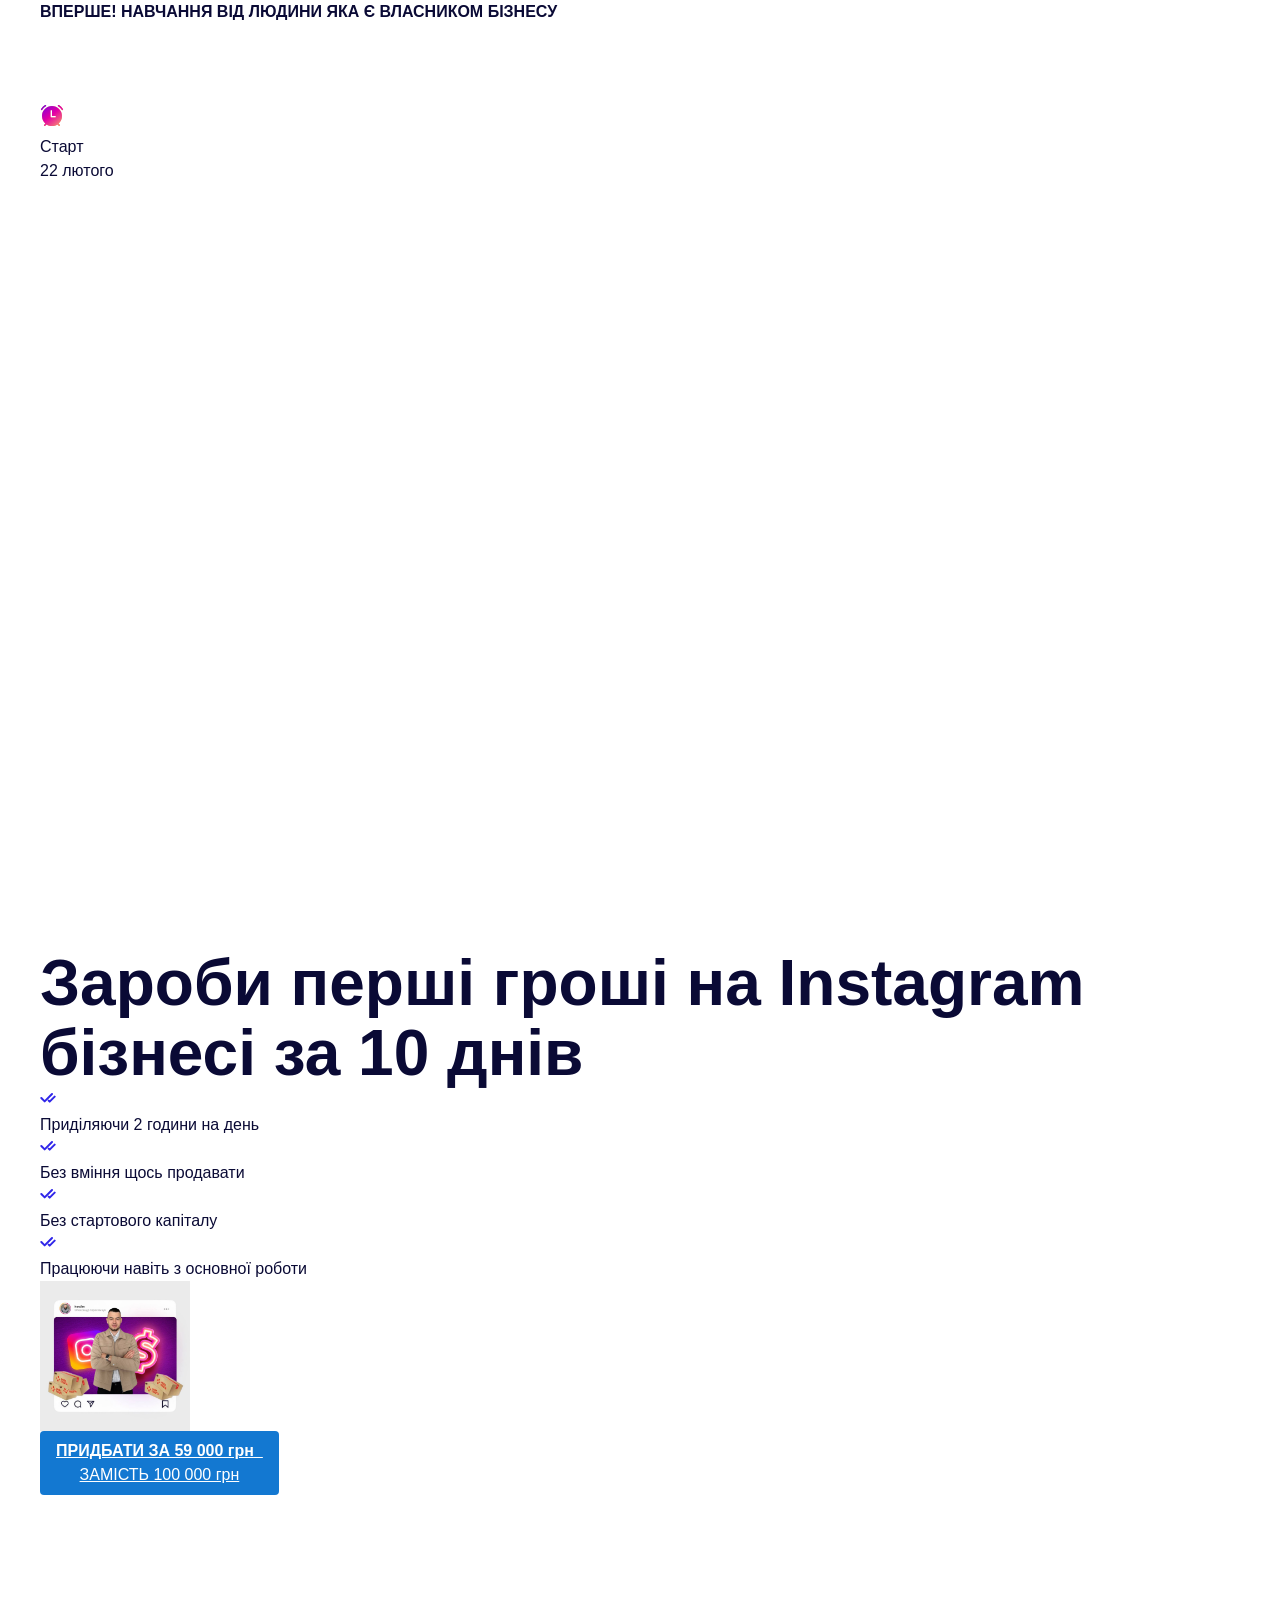
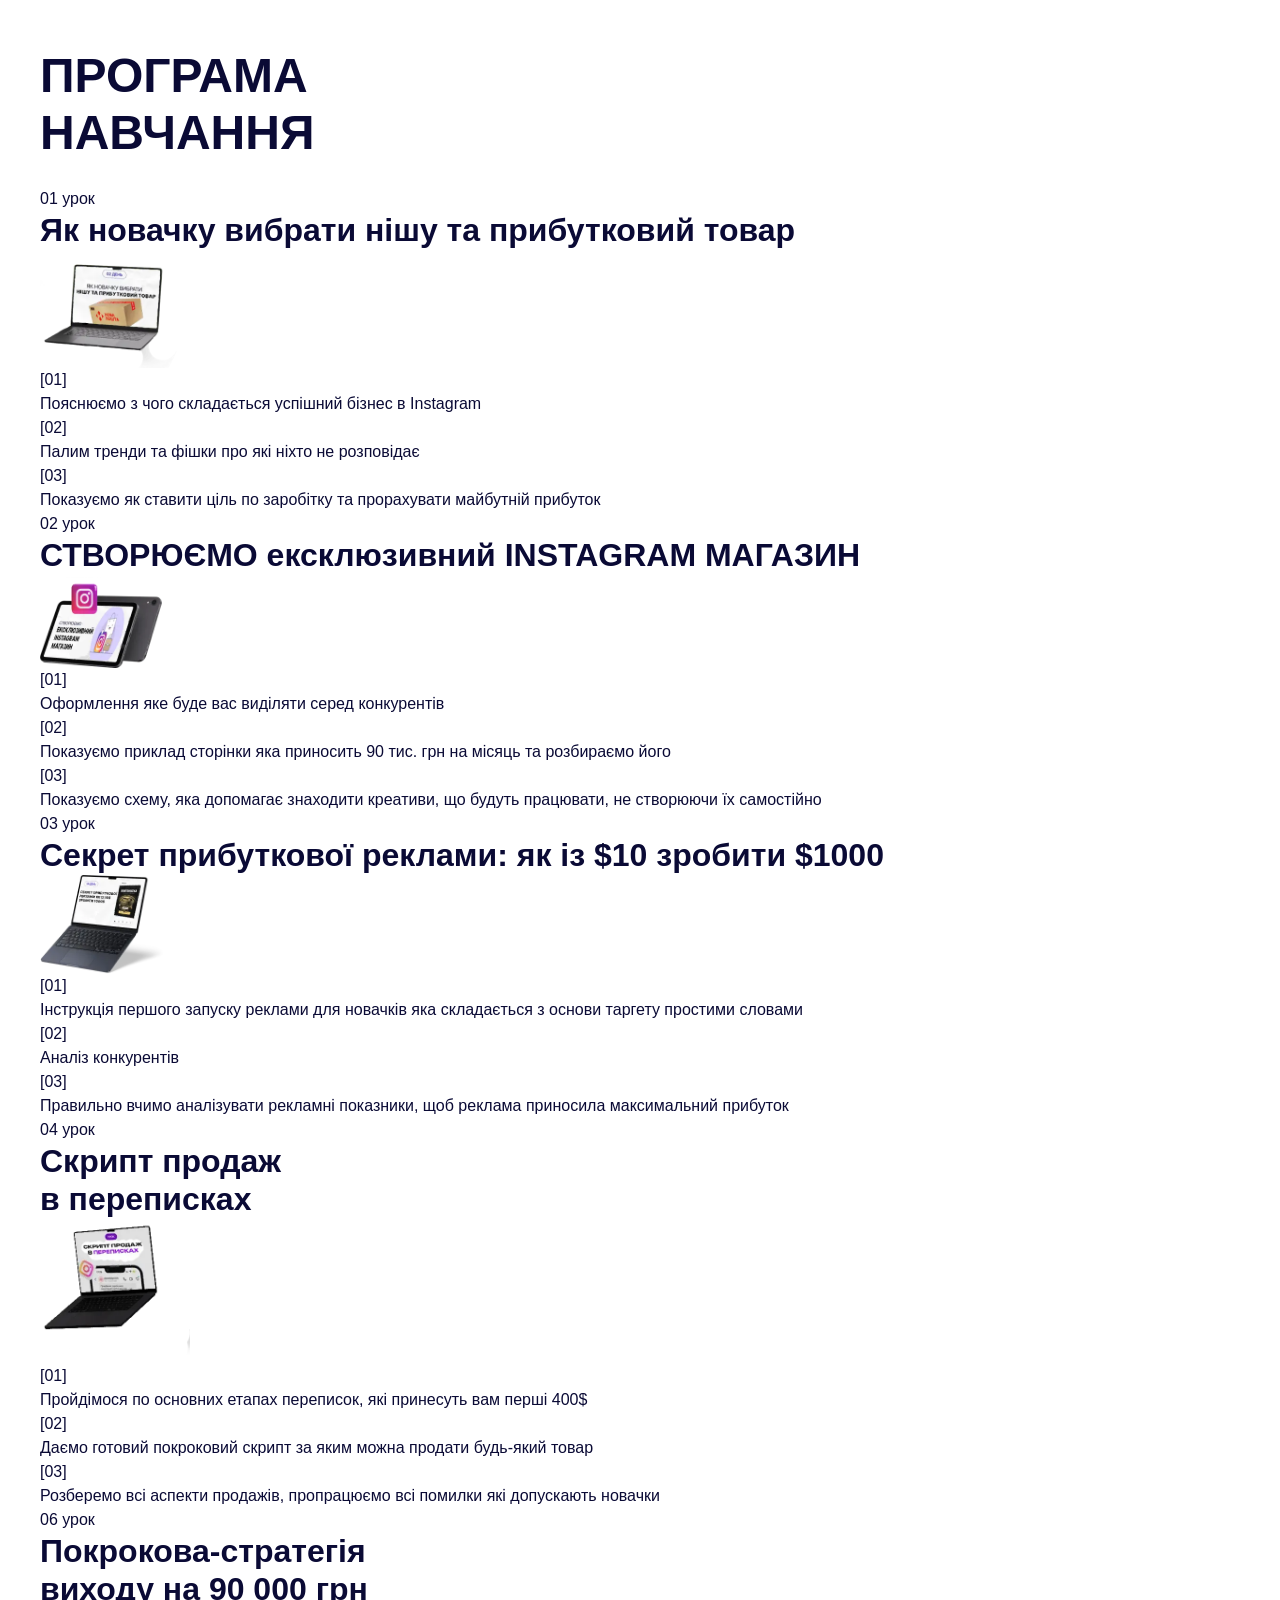
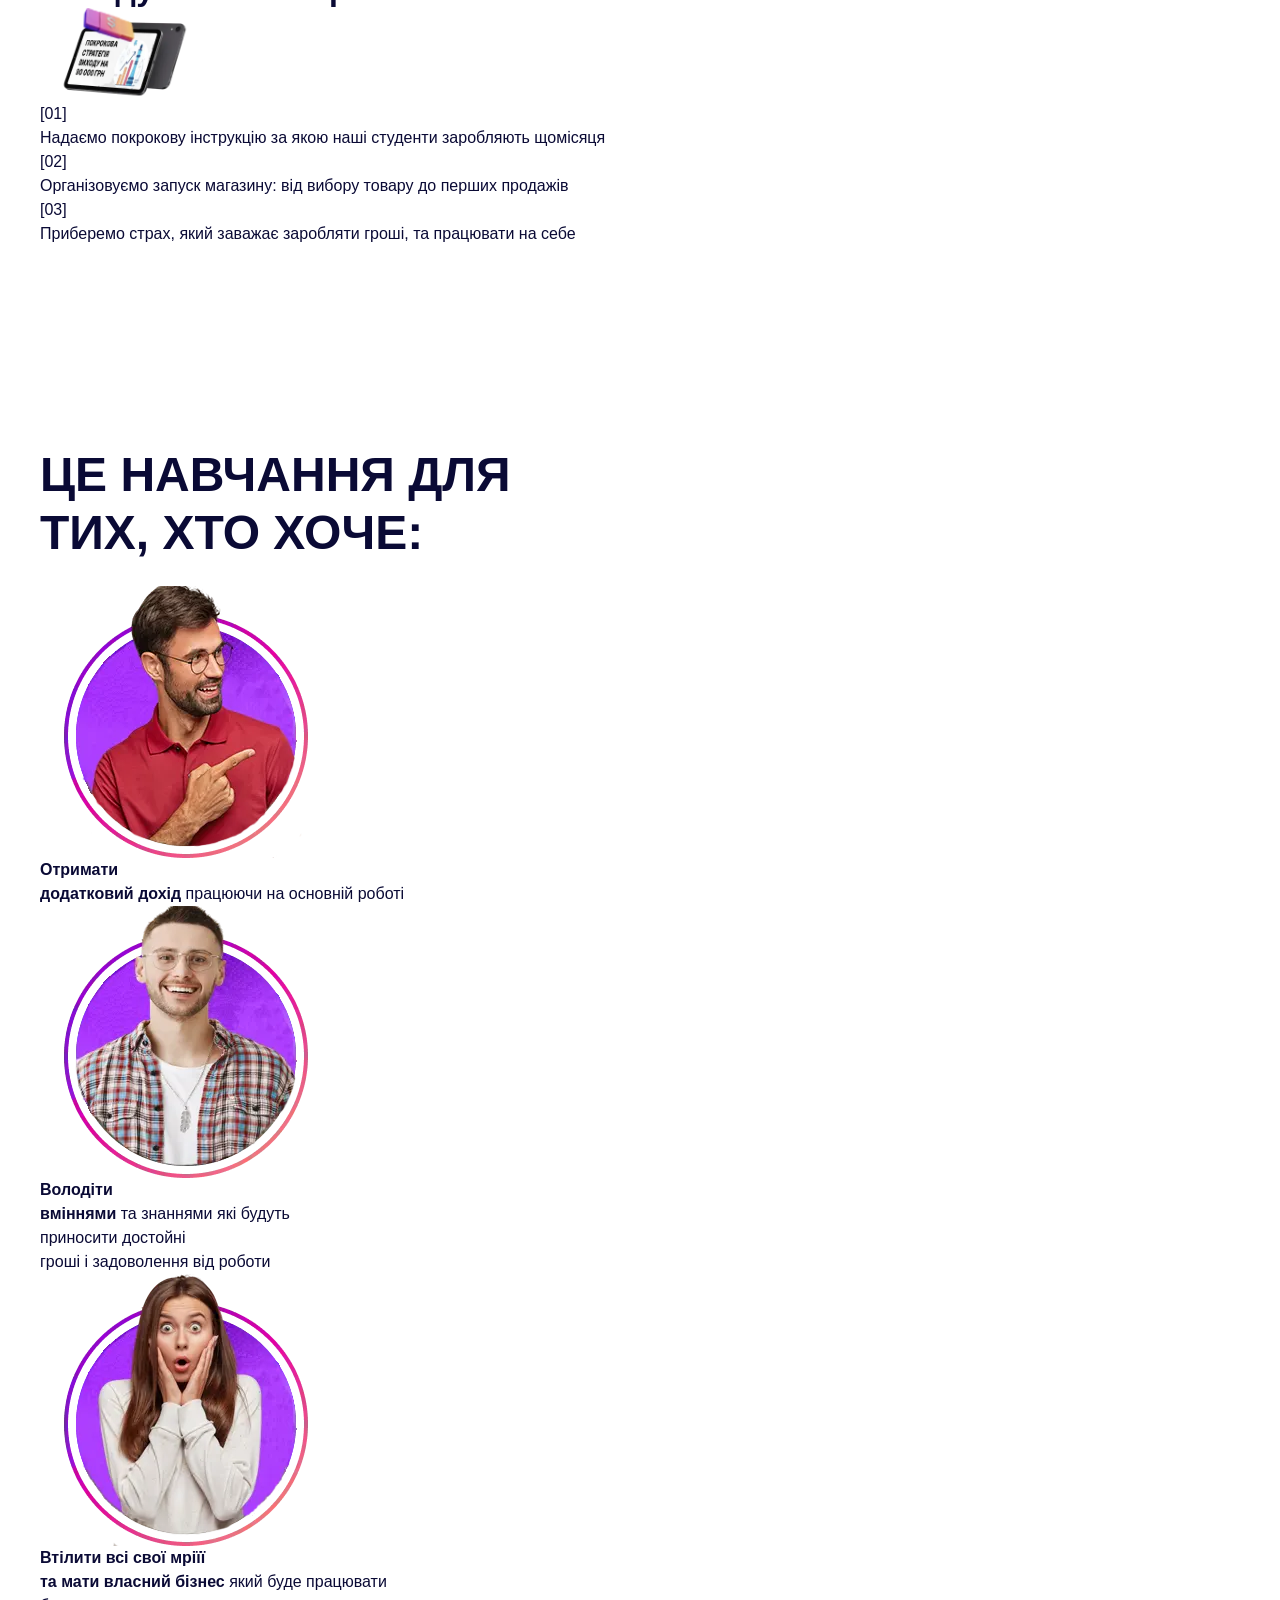
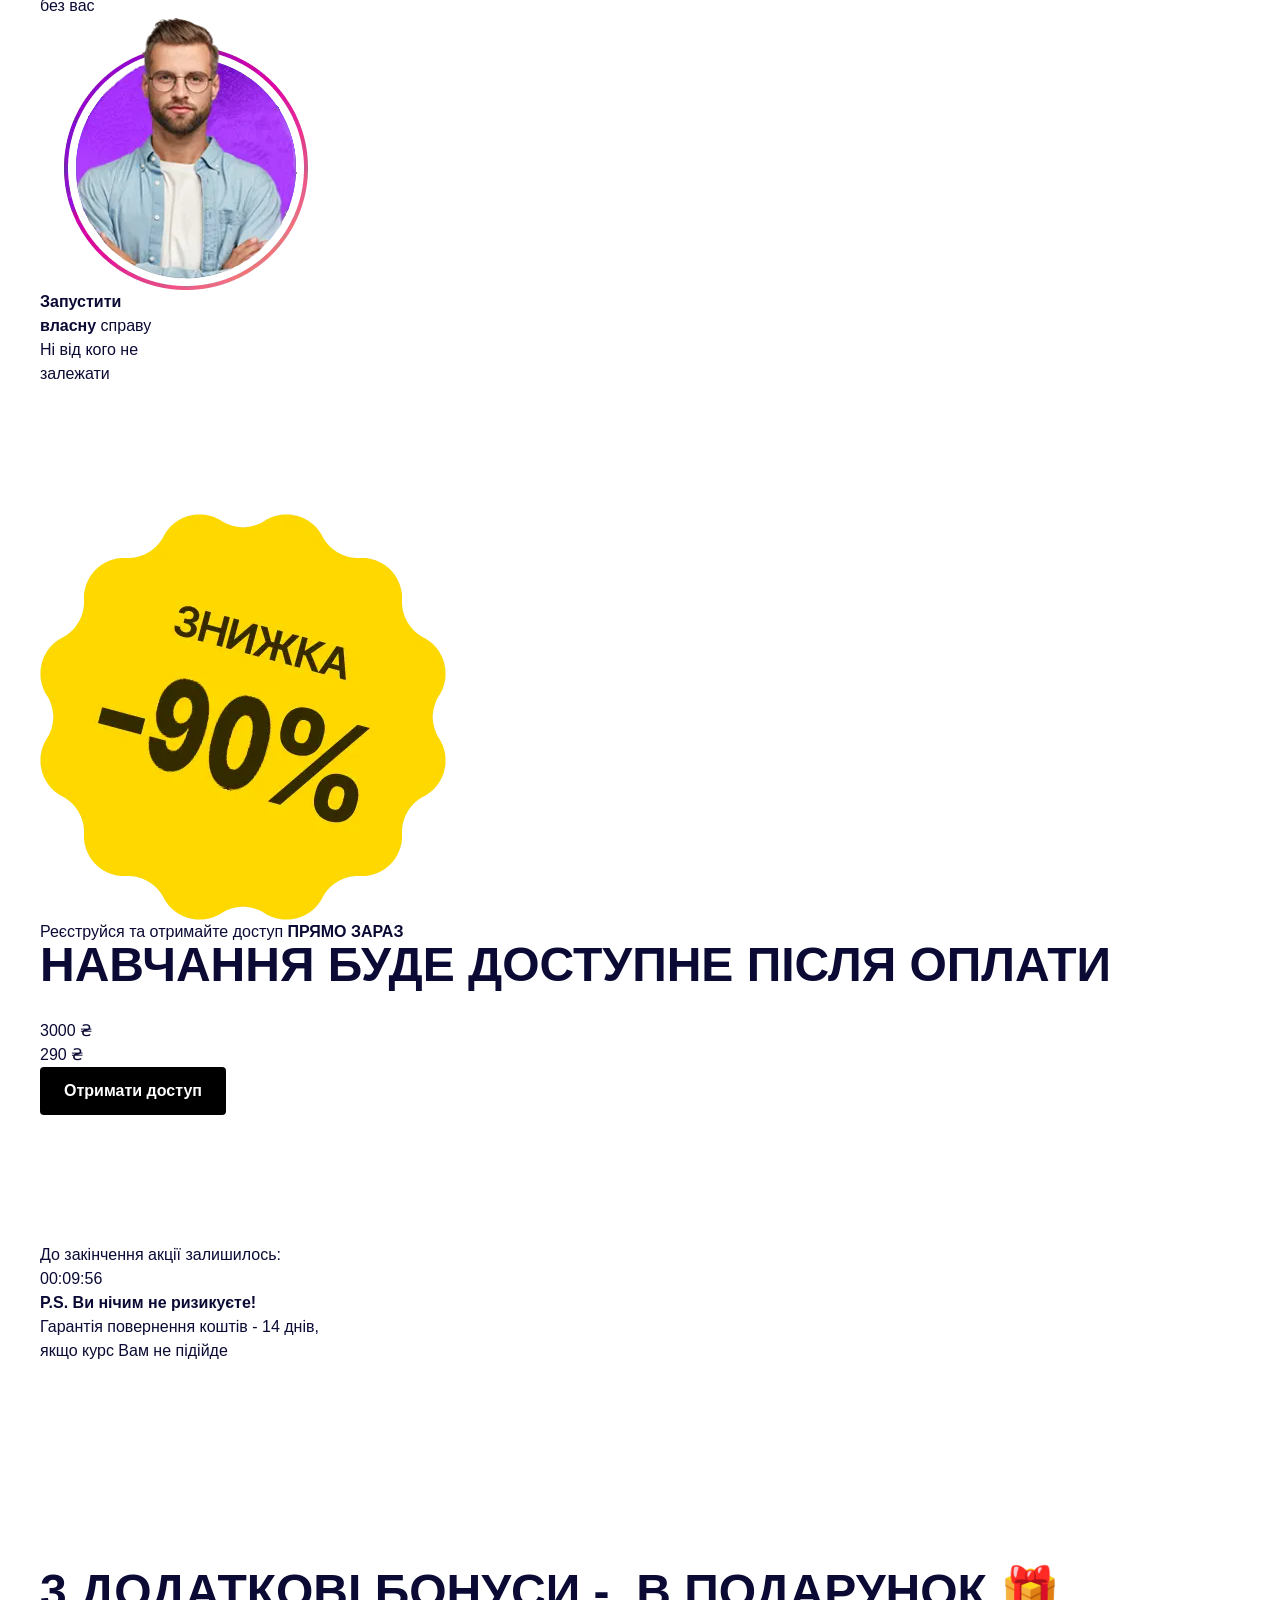
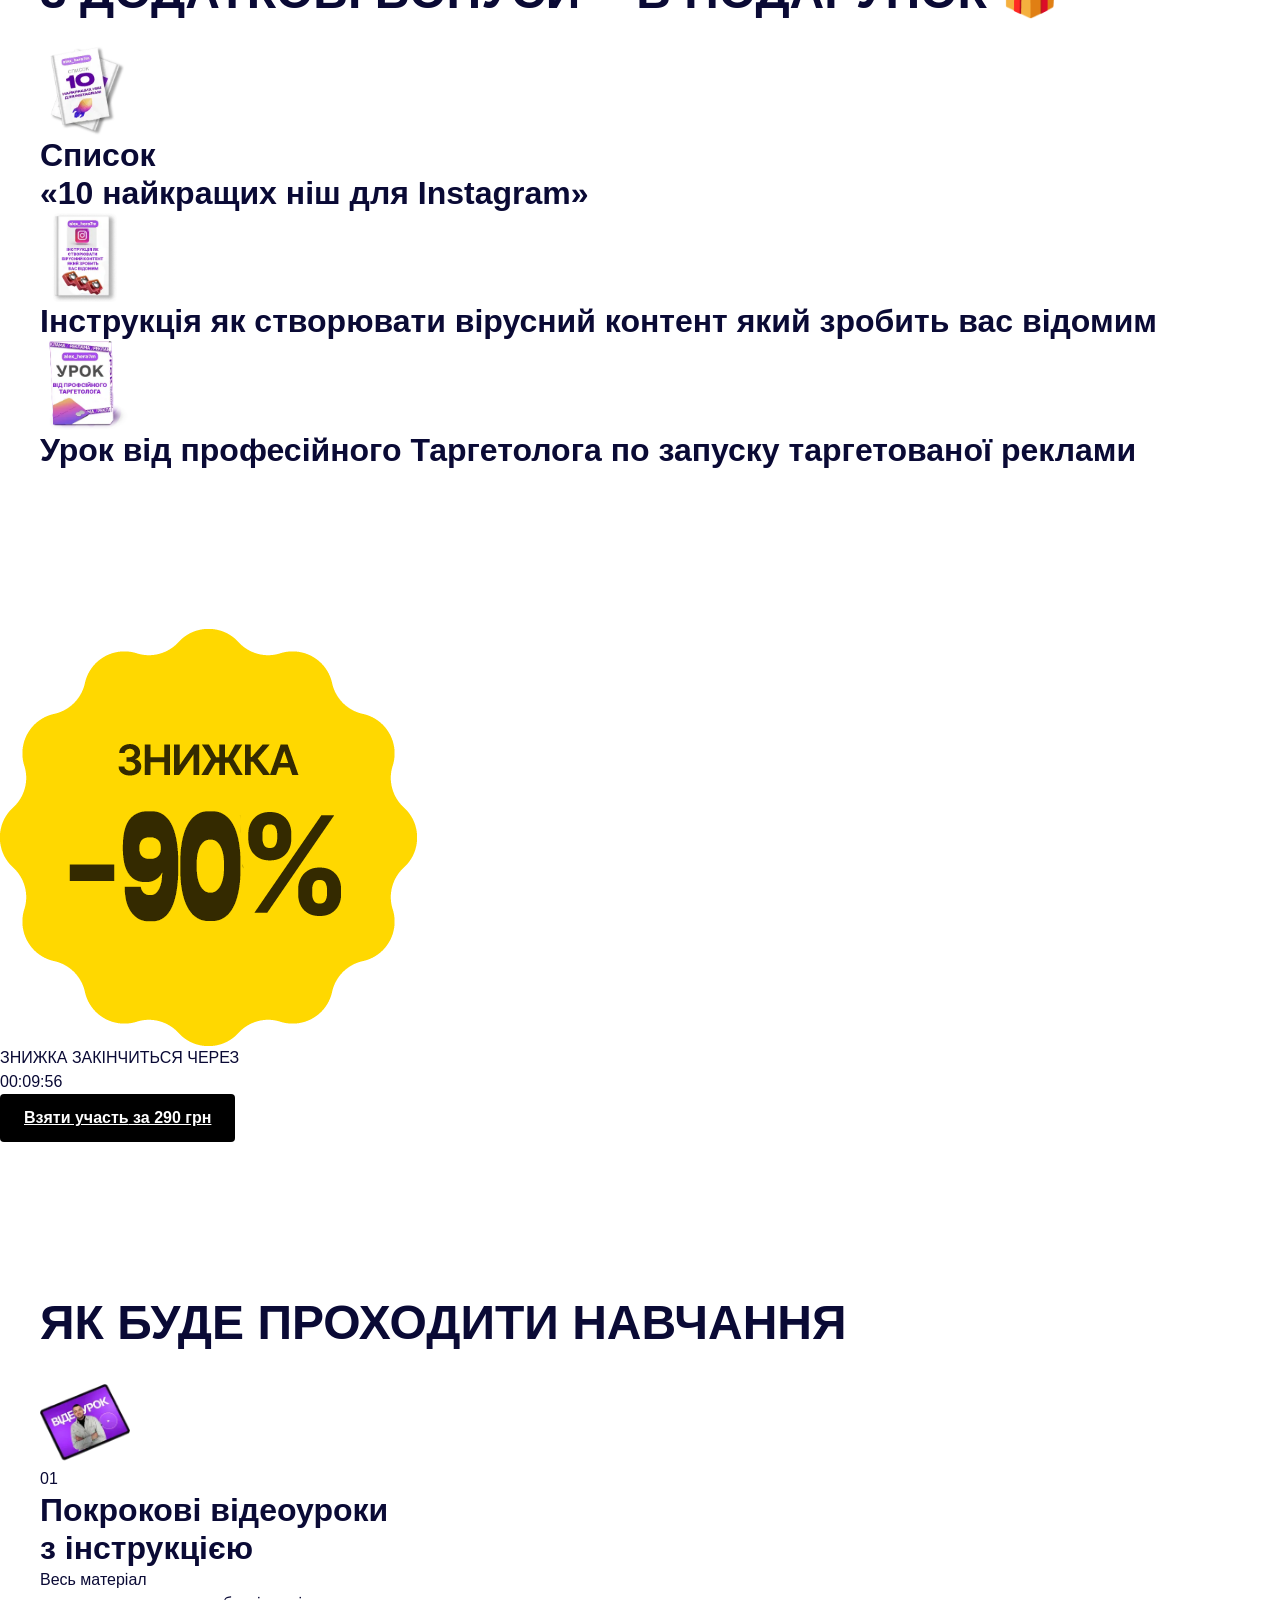
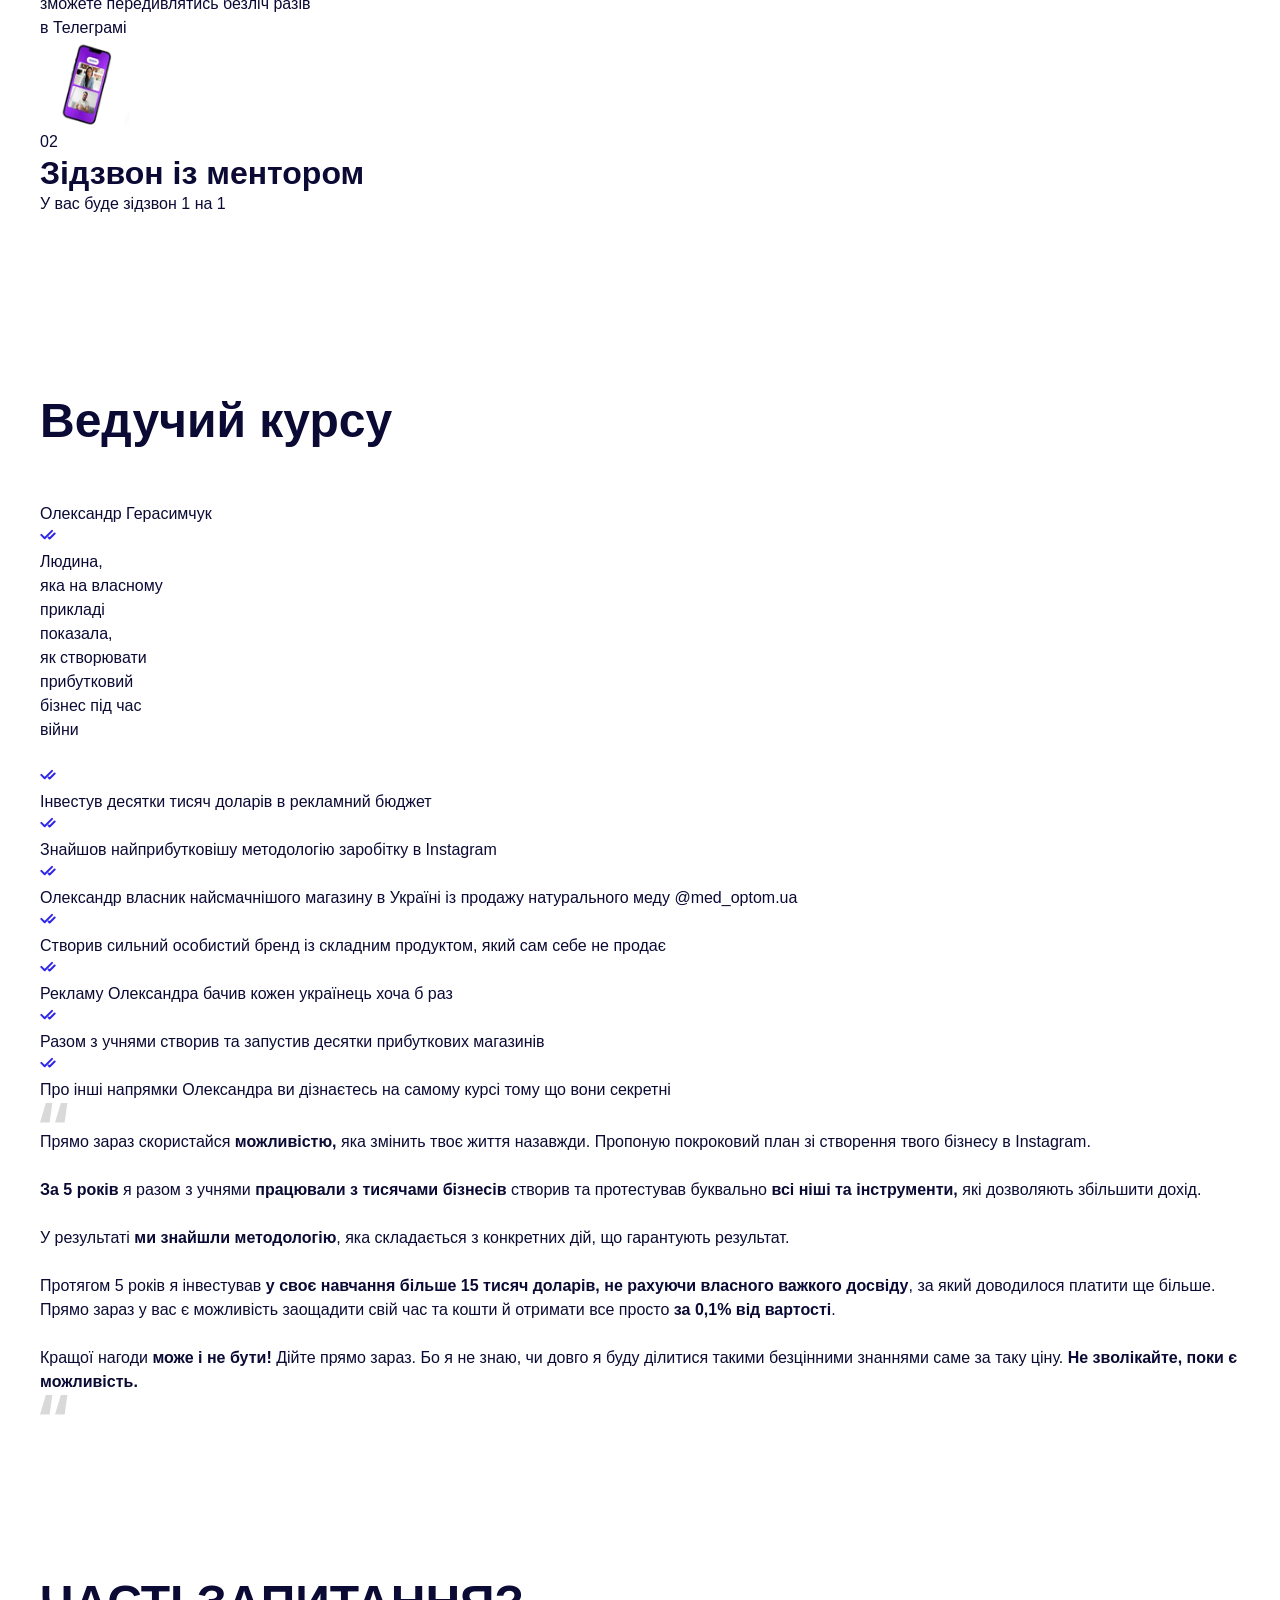
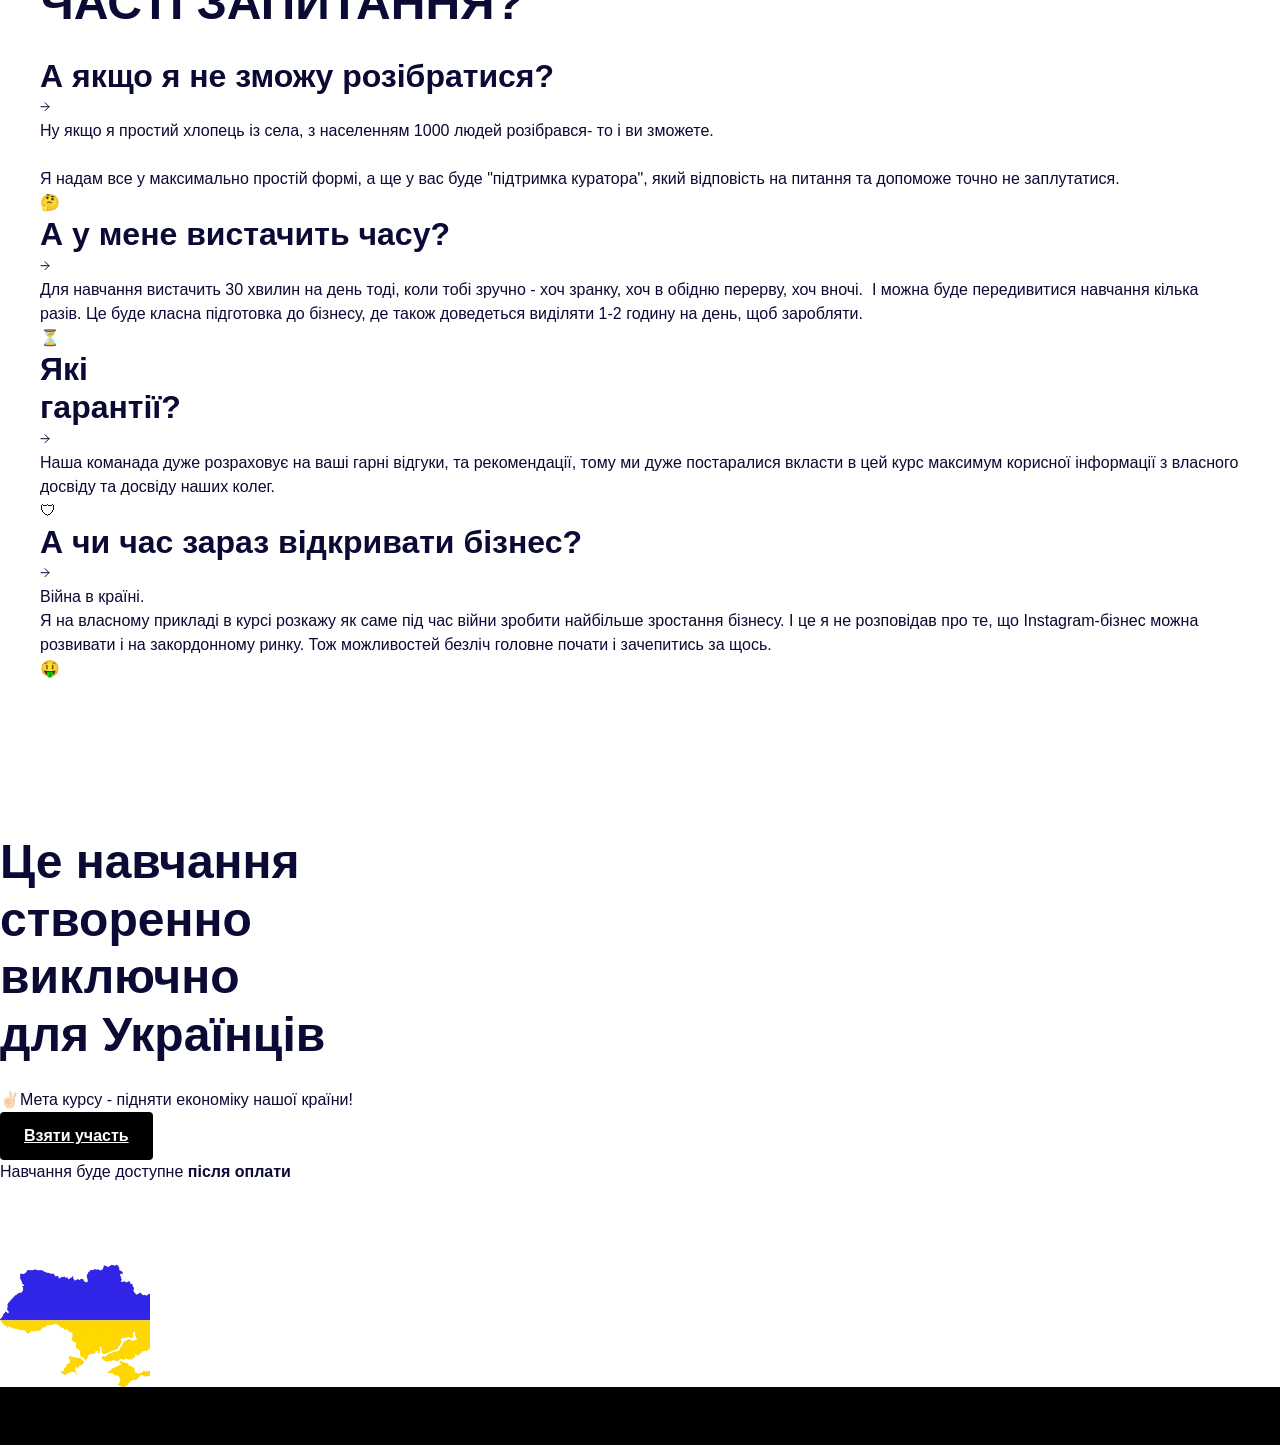
==== commit ae75fe73: "Видалено блок Зачекай, це вже коштує більше..." ====
--- a/index.html
+++ b/index.html
@@ -361,7 +361,7 @@
 
 <div class="program_card">
 <div class="program_card-heading">
-<div class="program_card_heading_text">02 урок</div>
+<div class="program_card_heading_text">01 урок</div>
 <h3>Як новачку вибрати нішу та прибутковий товар</h3><img alt="" class="program_card_heading_image" loading="lazy" src="images/program-02.webp" width="150"/>
 </div>
 <div class="program_content">
@@ -373,59 +373,56 @@
 <div class="program_content_row_number">[02]</div>
 <div class="program_content_row_text">Палим тренди та фішки про які ніхто не розповідає</div>
 </div>
+
 <div class="program_content_row">
 <div class="program_content_row_number">[03]</div>
-<div class="program_content_row_text">Надаєм вигідних постачальників та вчимо як з ними працювати</div>
-</div>
-<div class="program_content_row">
-<div class="program_content_row_number">[04]</div>
 <div class="program_content_row_text">Показуємо як ставити ціль по заробітку та прорахувати майбутній прибуток</div>
+</div>
+</div>
+</div>
+<div class="program_card">
+<div class="program_card-heading">
+<div class="program_card_heading_text">02 урок</div>
+<h3>СТВОРЮЄМО ексклюзивний INSTAGRAM МАГАЗИН</h3><img alt="" class="program_card_heading_image" loading="lazy" src="images/program-03.webp" width="150"/>
+</div>
+<div class="program_content">
+<div class="program_content_row">
+<div class="program_content_row_number">[01]</div>
+<div class="program_content_row_text">Оформлення яке буде вас виділяти серед конкурентів</div>
+</div>
+<div class="program_content_row">
+<div class="program_content_row_number">[02]</div>
+<div class="program_content_row_text">Показуємо приклад сторінки яка приносить 90 тис. грн на місяць та розбираємо його</div>
+</div>
+<div class="program_content_row">
+<div class="program_content_row_number">[03]</div>
+<div class="program_content_row_text">Показуємо схему, яка допомагає знаходити креативи, що будуть працювати, не створюючи їх самостійно</div>
 </div>
 </div>
 </div>
 <div class="program_card">
 <div class="program_card-heading">
 <div class="program_card_heading_text">03 урок</div>
-<h3>СТВОРЮЄМО ексклюзивний INSTAGRAM МАГАЗИН</h3><img alt="" class="program_card_heading_image" loading="lazy" src="images/program-03.webp" width="150"/>
+<h3>Секрет прибуткової реклами: як із $10 зробити $1000</h3><img alt="" class="program_card_heading_image" loading="lazy" src="images/program-04.webp" width="150"/>
 </div>
 <div class="program_content">
 <div class="program_content_row">
 <div class="program_content_row_number">[01]</div>
-<div class="program_content_row_text">Оформлення яке буде вас виділяти серед конкурентів</div>
+<div class="program_content_row_text">Інструкція першого запуску реклами для новачків яка складається з основи таргету простими словами</div>
 </div>
 <div class="program_content_row">
 <div class="program_content_row_number">[02]</div>
-<div class="program_content_row_text">Показуємо приклад сторінки яка приносить 90 тис. грн на місяць та розбираємо його</div>
+<div class="program_content_row_text">Аналіз конкурентів</div>
 </div>
 <div class="program_content_row">
 <div class="program_content_row_number">[03]</div>
-<div class="program_content_row_text">Показуємо схему, яка допомагає знаходити креативи, що будуть працювати, не створюючи їх самостійно</div>
+<div class="program_content_row_text">Правильно вчимо аналізувати рекламні показники, щоб реклама приносила максимальний прибуток</div>
 </div>
 </div>
 </div>
 <div class="program_card">
 <div class="program_card-heading">
 <div class="program_card_heading_text">04 урок</div>
-<h3>Секрет прибуткової реклами: як із $10 зробити $1000</h3><img alt="" class="program_card_heading_image" loading="lazy" src="images/program-04.webp" width="150"/>
-</div>
-<div class="program_content">
-<div class="program_content_row">
-<div class="program_content_row_number">[01]</div>
-<div class="program_content_row_text">Інструкція першого запуску реклами для новачків яка складається з основи таргету простими словами</div>
-</div>
-<div class="program_content_row">
-<div class="program_content_row_number">[02]</div>
-<div class="program_content_row_text">Аналіз конкурентів</div>
-</div>
-<div class="program_content_row">
-<div class="program_content_row_number">[03]</div>
-<div class="program_content_row_text">Правильно вчимо аналізувати рекламні показники, щоб реклама приносила максимальний прибуток</div>
-</div>
-</div>
-</div>
-<div class="program_card">
-<div class="program_card-heading">
-<div class="program_card_heading_text">05 урок</div>
 <h3>Скрипт продаж <br/>в переписках</h3><img alt="" class="program_card_heading_image is-05" loading="lazy" src="images/05.webp" width="150"/>
 </div>
 <div class="program_content">
@@ -443,21 +440,7 @@
 </div>
 </div>
 </div>
-<div class="section-timer-cta_wrap">
-<div class="section-timer-cta is-program">
-<div class="padding-section-medium is-timer-cta is-program">
-<div class="form_component is-program w-form">
-<form class="form_form" data-name="Form - shvidkij-start_3" data-wf-element-id="9a957db1-8568-5b7f-0362-af902b5a313d" data-wf-page-id="663db87da9d22364899fceaf" id="wf-form-Form---shvidkij-start_3" method="post" name="wf-form-Form---shvidkij-start_3">
-<div class="form-program_heading">
-<h2 class="form-program_title">Зачекай, <span class="text-color-blue">це вже коштує більше ніж 290 грн,</span> я серйозно</h2>
-<div class="icon-24 w-embed"><svg fill="none" height="24" viewbox="0 0 24 24" width="24" xmlns="http://www.w3.org/2000/svg">
-<path d="M12 0C9.62663 0 7.30655 0.703787 5.33316 2.02236C3.35977 3.34094 1.8217 5.21508 0.913451 7.4078C0.00519935 9.60051 -0.232441 12.0133 0.230582 14.3411C0.693604 16.6688 1.83649 18.807 3.51472 20.4853C5.19295 22.1635 7.33115 23.3064 9.65892 23.7694C11.9867 24.2324 14.3995 23.9948 16.5922 23.0865C18.7849 22.1783 20.6591 20.6402 21.9776 18.6668C23.2962 16.6934 24 14.3734 24 12C23.9965 8.81848 22.7311 5.76829 20.4814 3.51862C18.2317 1.26894 15.1815 0.00352914 12 0ZM12 18.6667C11.7363 18.6667 11.4785 18.5885 11.2592 18.442C11.04 18.2954 10.8691 18.0872 10.7682 17.8436C10.6672 17.5999 10.6408 17.3318 10.6923 17.0732C10.7437 16.8146 10.8707 16.577 11.0572 16.3905C11.2437 16.2041 11.4812 16.0771 11.7399 16.0256C11.9985 15.9742 12.2666 16.0006 12.5102 16.1015C12.7539 16.2024 12.9621 16.3733 13.1086 16.5926C13.2551 16.8118 13.3333 17.0696 13.3333 17.3333C13.3333 17.6869 13.1929 18.0261 12.9428 18.2761C12.6928 18.5262 12.3536 18.6667 12 18.6667ZM13.3333 13.3333C13.3333 13.687 13.1929 14.0261 12.9428 14.2761C12.6928 14.5262 12.3536 14.6667 12 14.6667C11.6464 14.6667 11.3072 14.5262 11.0572 14.2761C10.8071 14.0261 10.6667 13.687 10.6667 13.3333V6.66666C10.6667 6.31304 10.8071 5.9739 11.0572 5.72386C11.3072 5.47381 11.6464 5.33333 12 5.33333C12.3536 5.33333 12.6928 5.47381 12.9428 5.72386C13.1929 5.9739 13.3333 6.31304 13.3333 6.66666V13.3333Z" fill="#3026E9"></path>
-</svg></div>
-</div>
-</form></div>
-</div>
-</div>
-</div>
+
 <div class="program_card">
 <div class="program_card-heading">
 <div class="program_card_heading_text">06 урок</div>
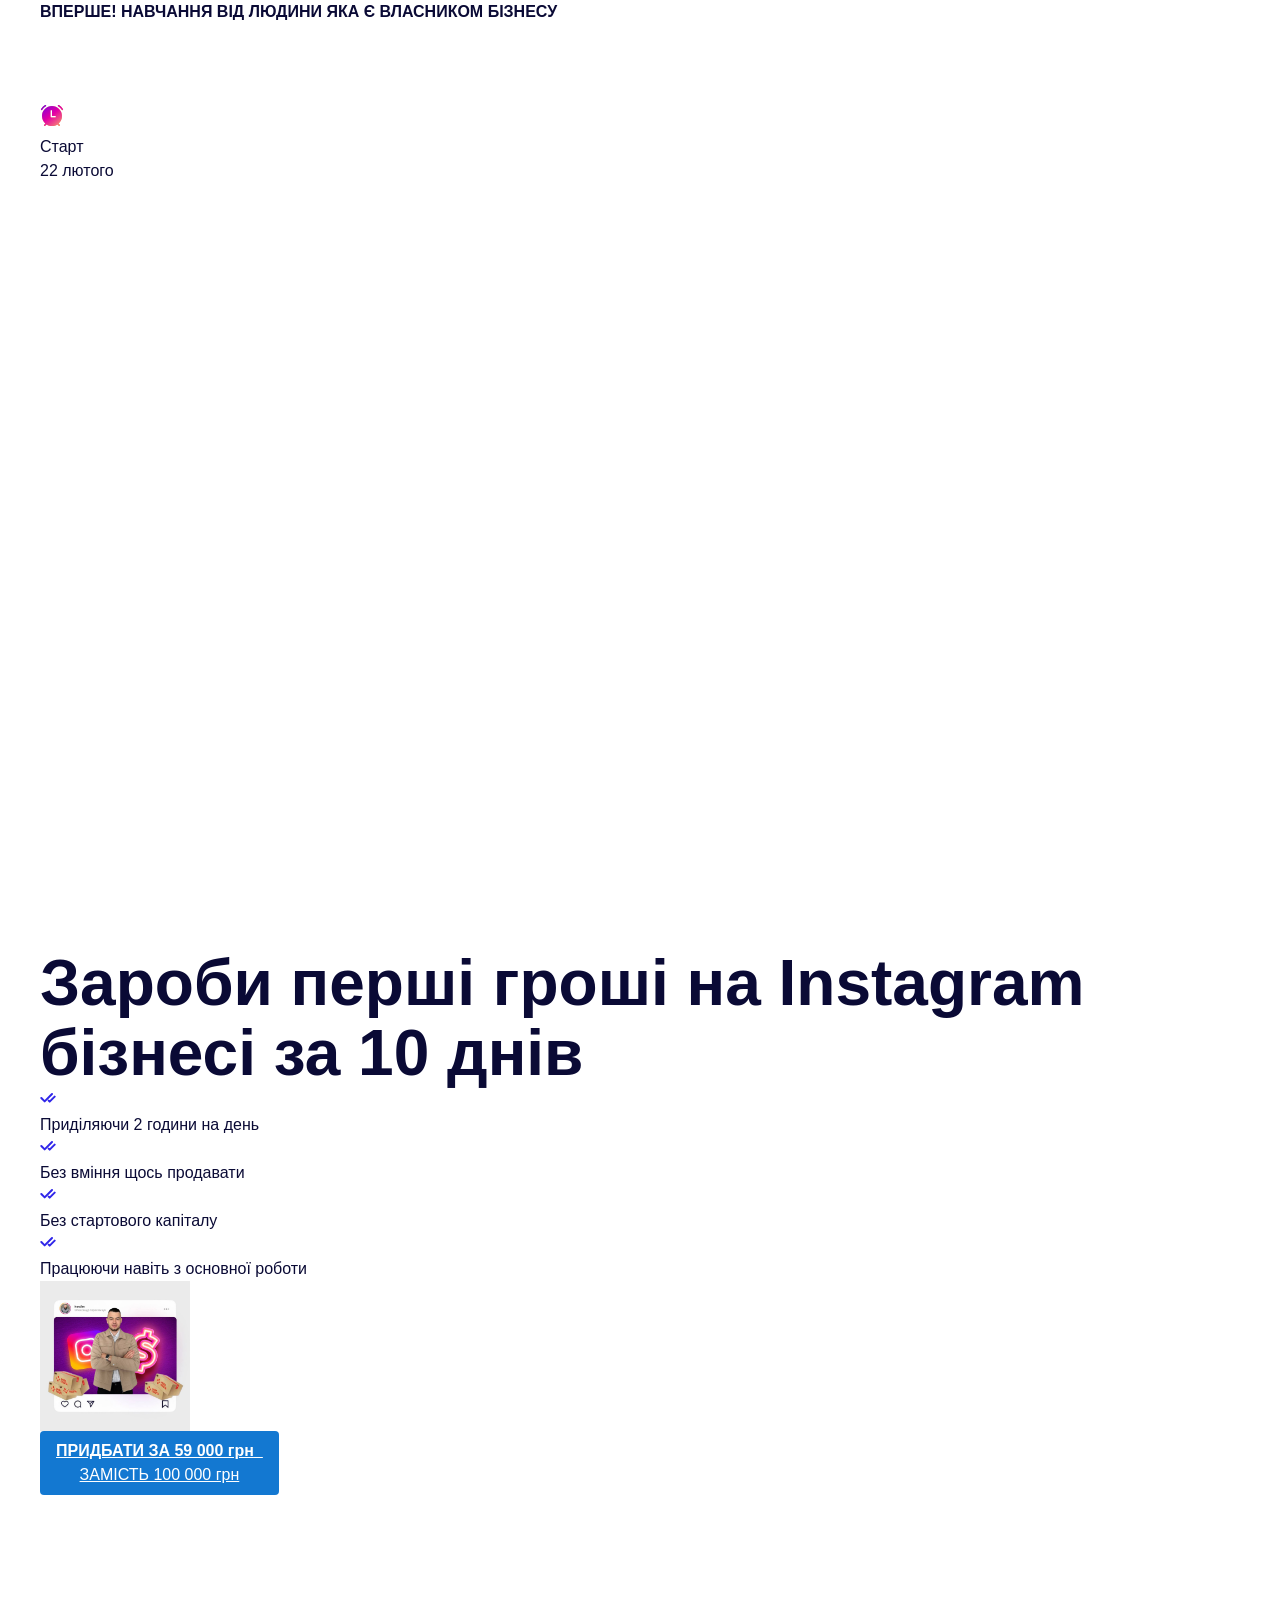
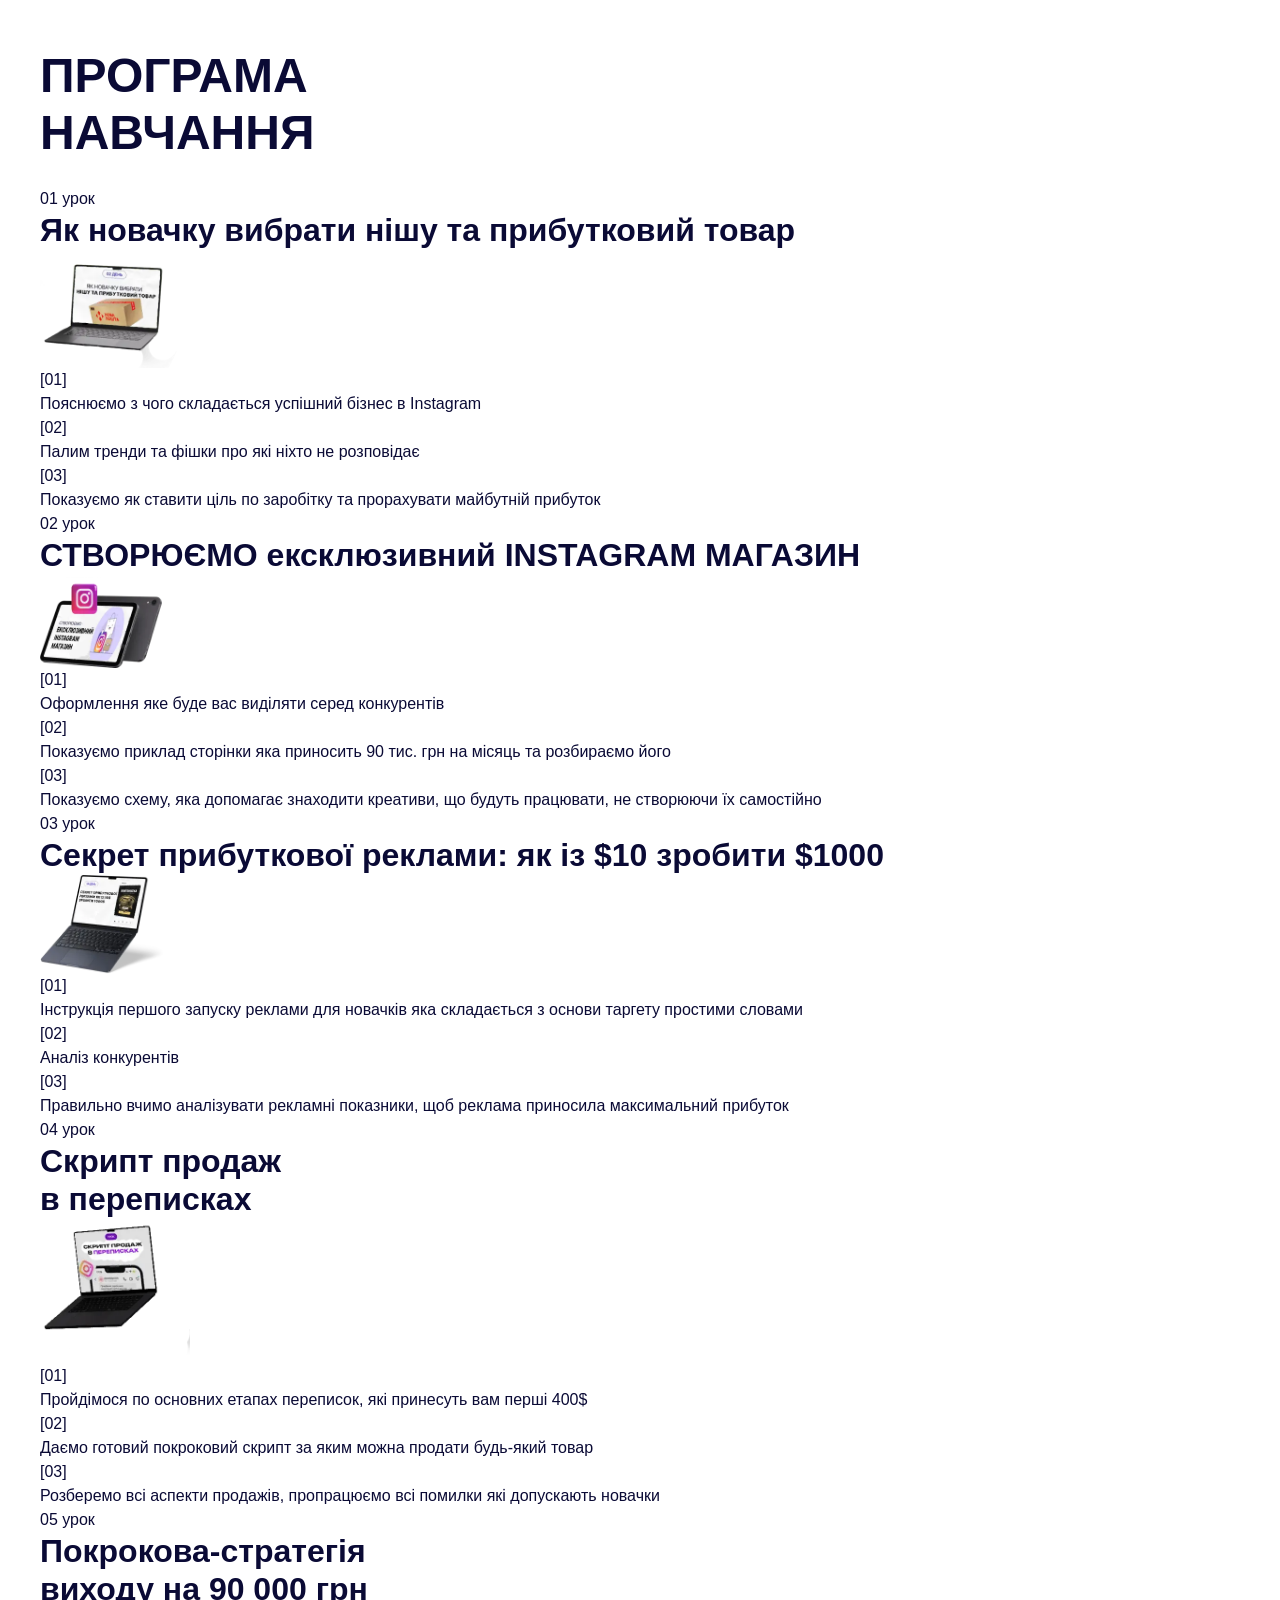
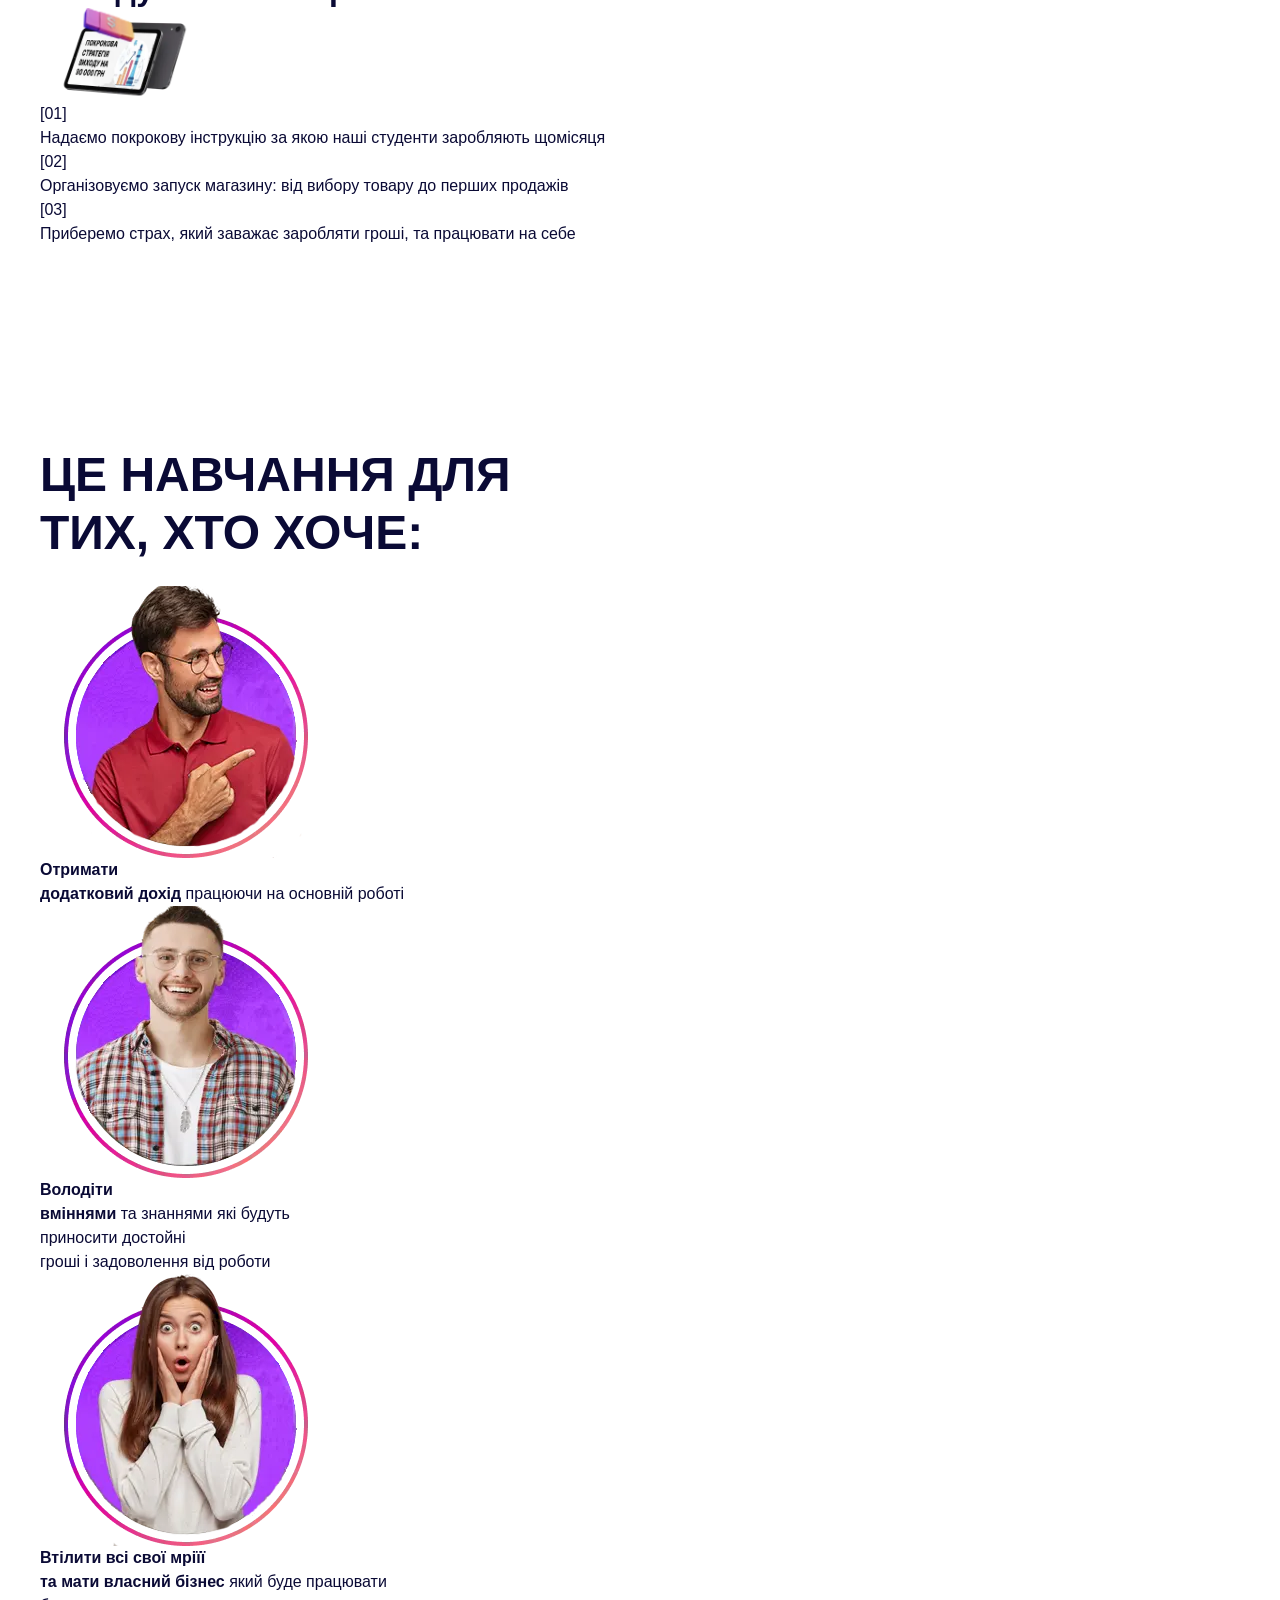
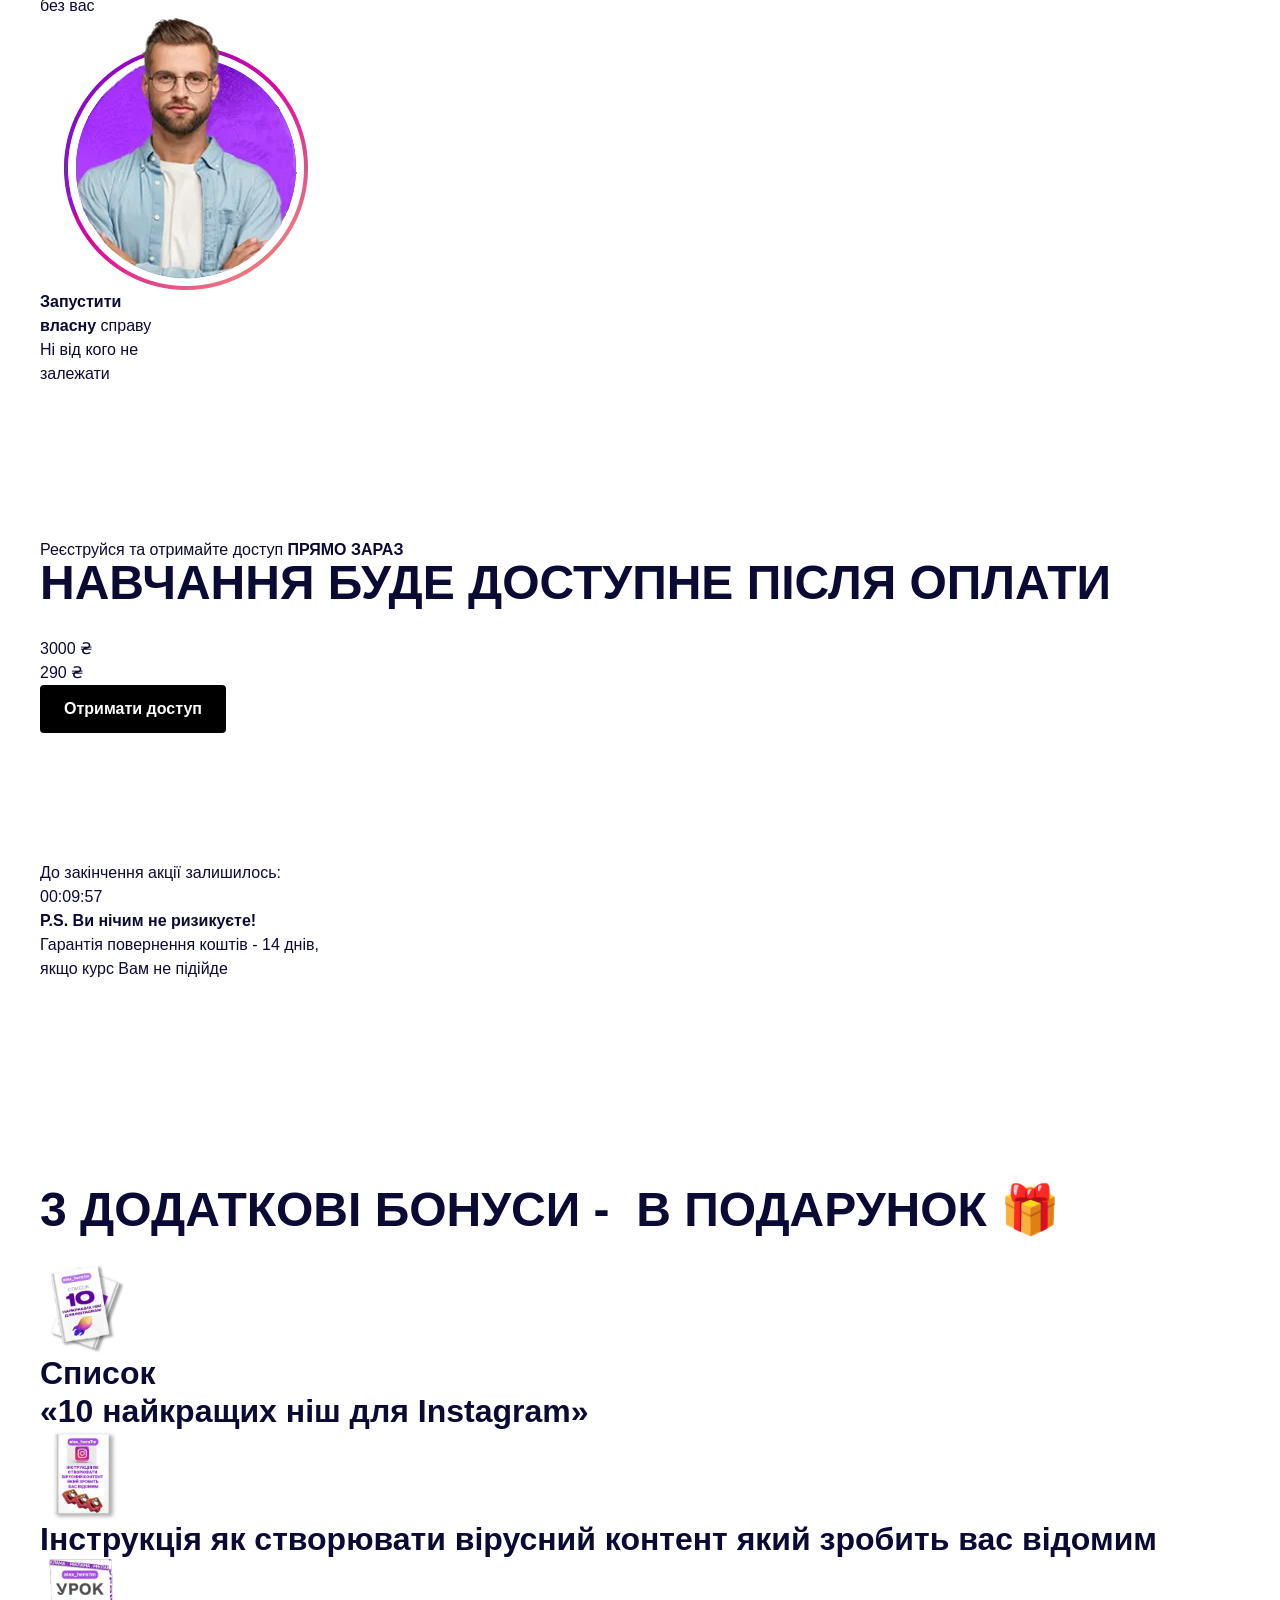
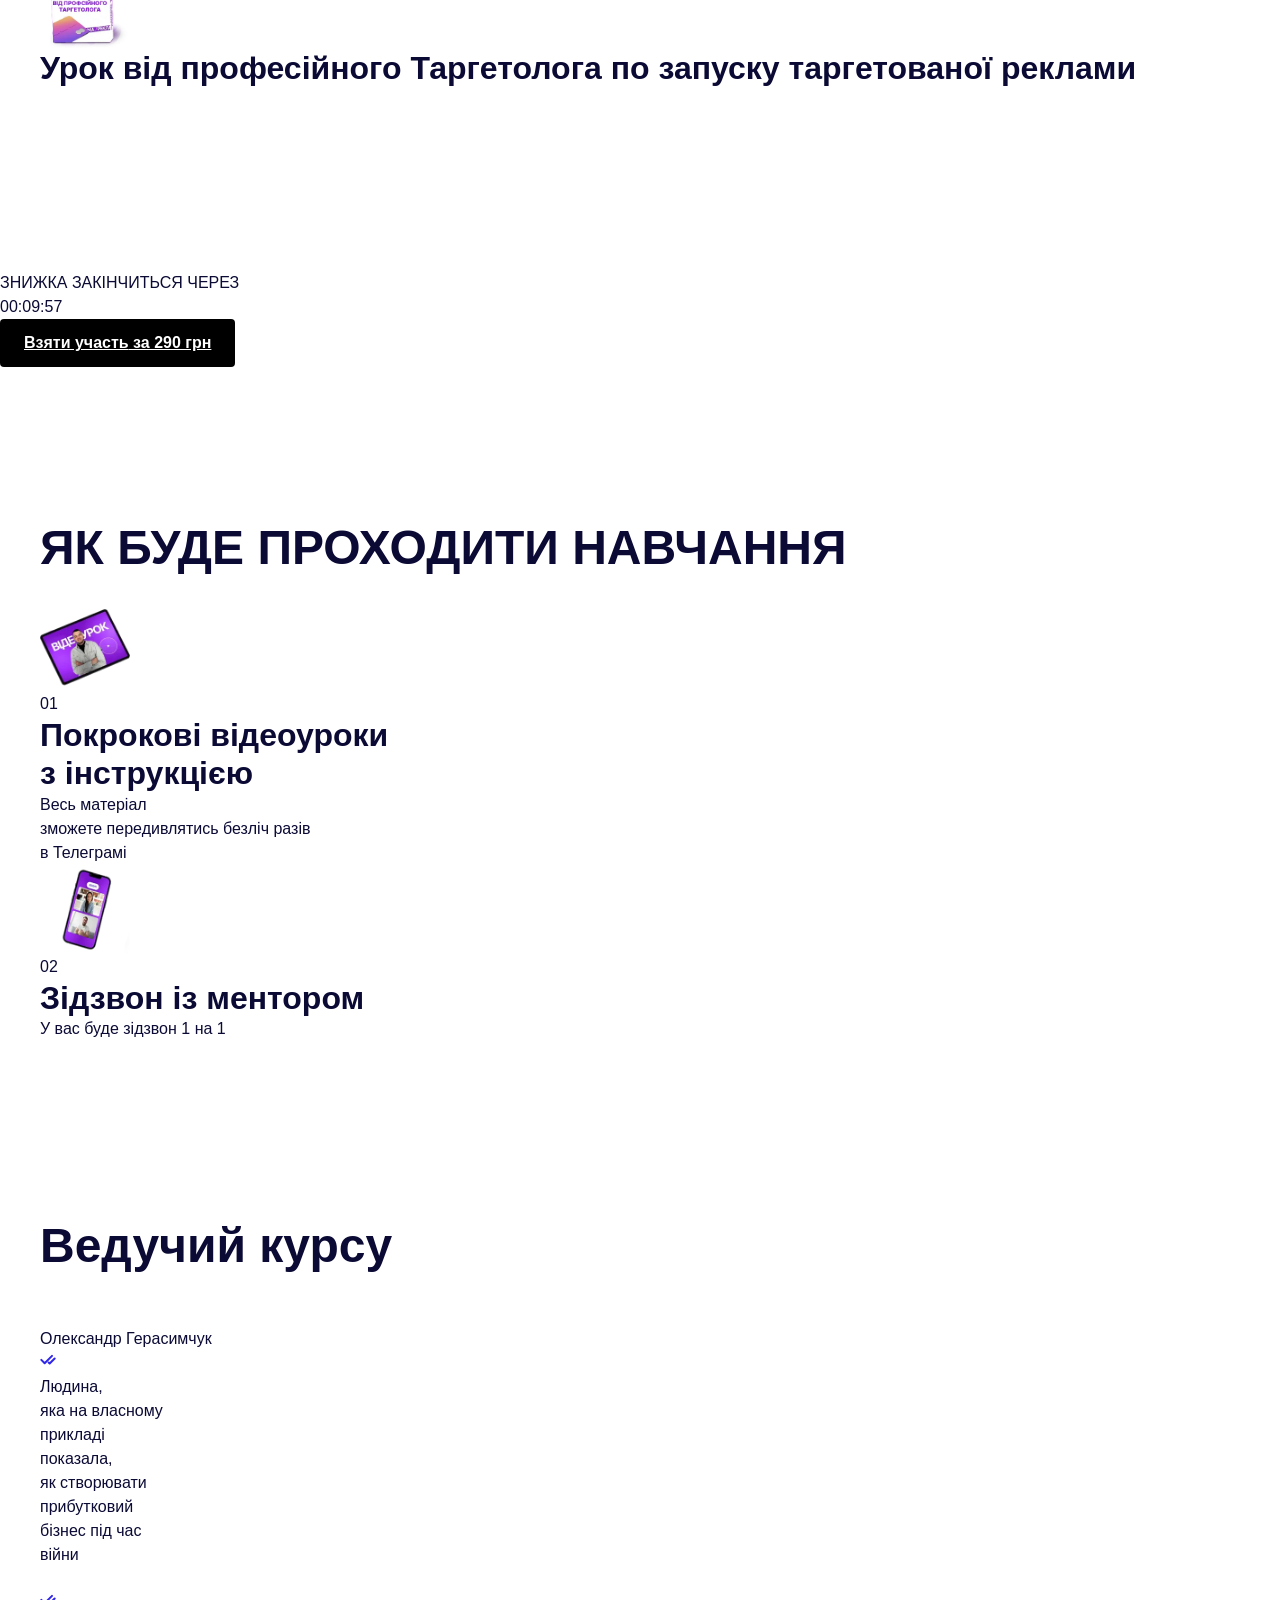
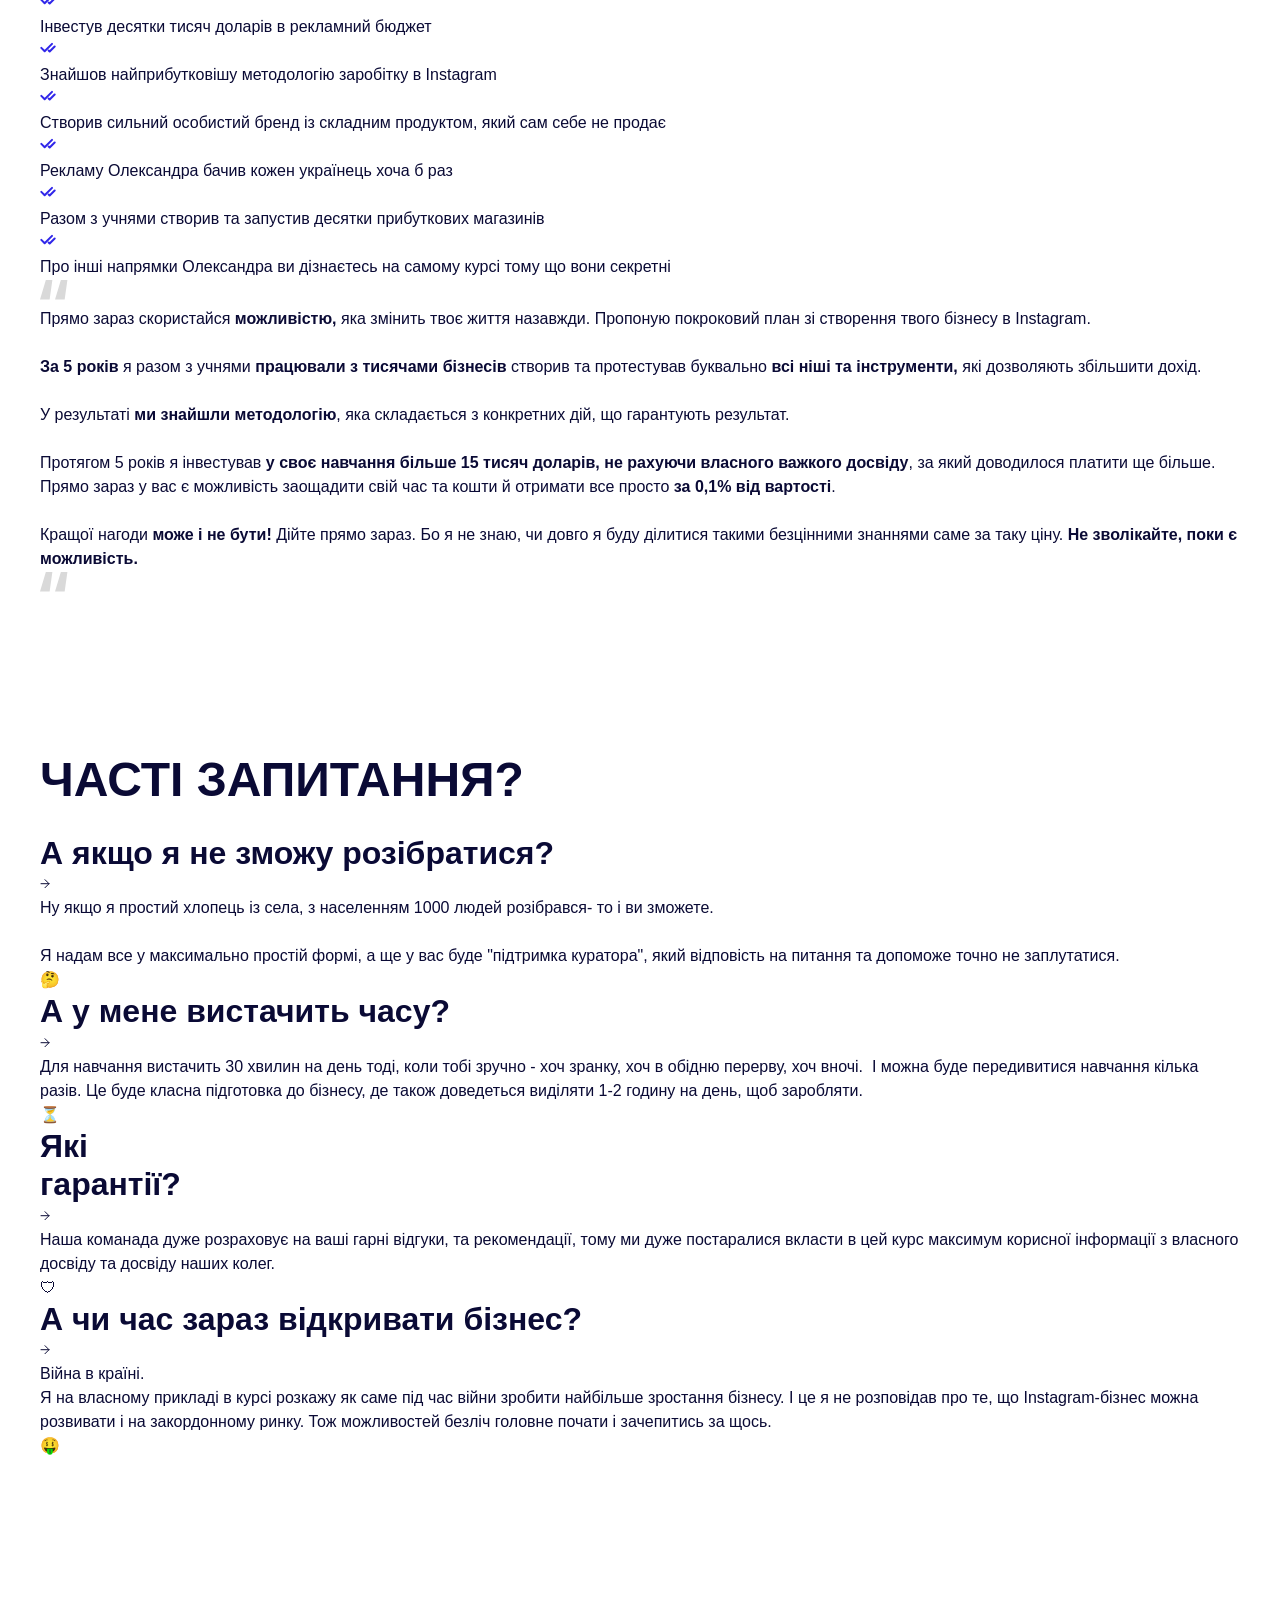
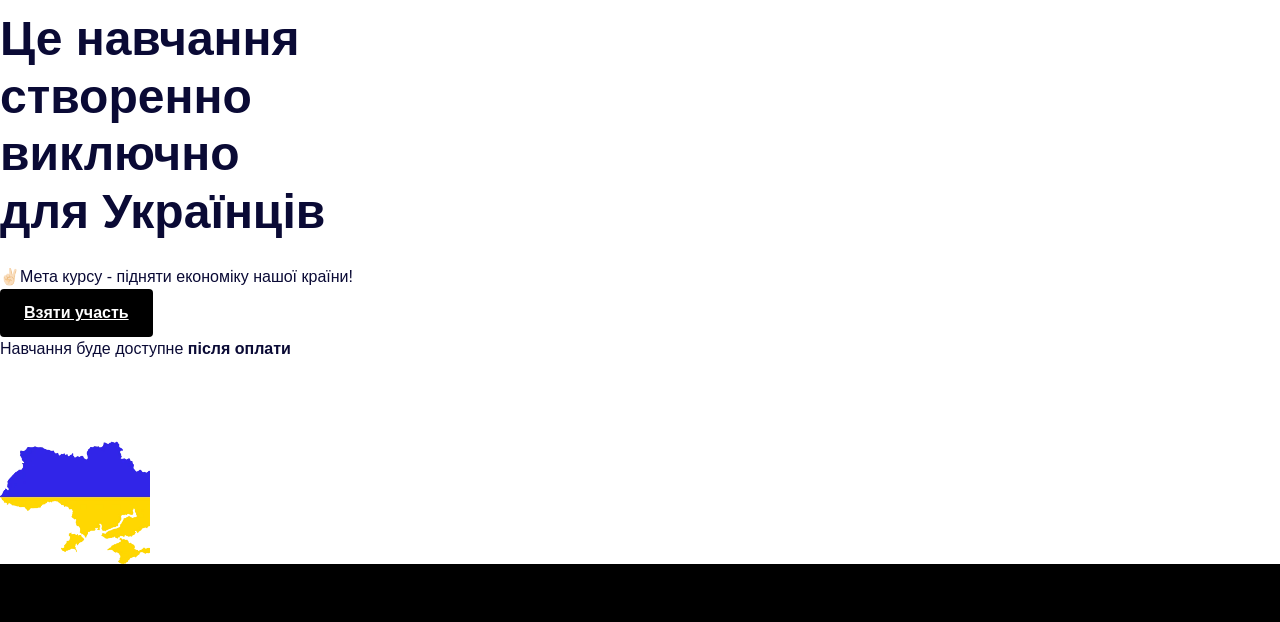
==== commit 67b0ca93: "Видалено блок про Олександра та med_optom.ua" ====
--- a/index.html
+++ b/index.html
@@ -443,7 +443,7 @@
 
 <div class="program_card">
 <div class="program_card-heading">
-<div class="program_card_heading_text">06 урок</div>
+<div class="program_card_heading_text">05 урок</div>
 <h3>Покрокова-стратегія <br/>виходу на 90 000 грн</h3><img alt="" class="program_card_heading_image is-06" loading="lazy" src="images/06.webp" width="150"/>
 </div>
 <div class="program_content">
@@ -497,7 +497,7 @@
 <section class="section-cta">
 <div class="padding-global is-cta">
 <div class="form_component w-form">
-<form class="form_form" data-name="CTA Form" data-wf-element-id="17d9c4fa-e2a3-365a-18c8-1ec0b781dfd4" data-wf-page-id="663db87da9d22364899fceaf" id="wf-form-CTA-Form" method="post" name="wf-form-CTA-Form"><img alt="" class="cta_badge" loading="lazy" src="images/badge.svg"/>
+<form class="form_form" data-name="CTA Form" data-wf-element-id="17d9c4fa-e2a3-365a-18c8-1ec0b781dfd4" data-wf-page-id="663db87da9d22364899fceaf" id="wf-form-CTA-Form" method="post" name="wf-form-CTA-Form"><img alt="" class="cta_badge" loading="lazy" src="images/90проц-removebg-preview.png"/>
 <div class="cta_text">Реєструйся та отримайте доступ <span class="text-weight-semibold">ПРЯМО ЗАРАЗ</span></div>
 <h2 class="cta_title">НАВЧАННЯ БУДЕ ДОСТУПНЕ ПІСЛЯ ОПЛАТИ</h2>
 <div class="cta_price">
@@ -563,7 +563,7 @@
 
 
 <section class="section-timer-cta">
-<div class="padding-section-medium is-timer-cta"><img alt="" class="timer-cta_badge" loading="lazy" src="images/timer-cta-badge.svg"/>
+<div class="padding-section-medium is-timer-cta"><img alt="" class="timer-cta_badge" loading="lazy" src="images/90проц-removebg-preview.png"/>
 <div class="timer-cta_title">ЗНИЖКА ЗАКІНЧИТЬСЯ ЧЕРЕЗ</div>
 <div class="timer-text">00:00:00</div>
 <div class="button-wrap is-timer-cta">
@@ -643,13 +643,7 @@
 </svg></div>
 <div>Знайшов найприбутковішу методологію заробітку в Instagram</div>
 </div>
-<div class="mentor_card">
-<div class="icon-16 w-embed"><svg fill="none" height="17" viewbox="0 0 16 17" width="16" xmlns="http://www.w3.org/2000/svg">
-<path d="M12.0007 4.88477L4.66732 12.2181L1.33398 8.88477" stroke="#3026E9" stroke-linecap="round" stroke-linejoin="round" stroke-width="2"></path>
-<path d="M14.666 7.55176L9.66602 12.5518L8.66602 11.5518" stroke="#3026E9" stroke-linecap="round" stroke-linejoin="round" stroke-width="2"></path>
-</svg></div>
-<div>Олександр власник найсмачнішого магазину в Україні із продажу натурального меду @med_optom.ua</div>
-</div>
+
 <div class="mentor_card">
 <div class="icon-16 w-embed"><svg fill="none" height="17" viewbox="0 0 16 17" width="16" xmlns="http://www.w3.org/2000/svg">
 <path d="M12.0007 4.88477L4.66732 12.2181L1.33398 8.88477" stroke="#3026E9" stroke-linecap="round" stroke-linejoin="round" stroke-width="2"></path>
--- a/css/instagram-business-a31ab8.webflow.css
+++ b/css/instagram-business-a31ab8.webflow.css
@@ -2880,8 +2880,9 @@
     width: min(26.94vw, 129.31px);
     max-width: none;
     position: absolute;
-    top: max(-21.11vw, -101.33px);
+    top: max(-28vw, -134px);
     right: max(-5.28vw, -25.34px);
+    transform: rotate(18deg);
   }
 
   .section-timer {
@@ -3204,7 +3205,9 @@
     width: min(27.78vw, 133.34px);
     max-width: none;
     position: absolute;
-    top: max(-19.44vw, -93.31px);
+    top: max(-26vw, -125px);
+    left: 50%;
+    transform: translateX(-50%) rotate(18deg);
   }
 
   .bonuses_card {
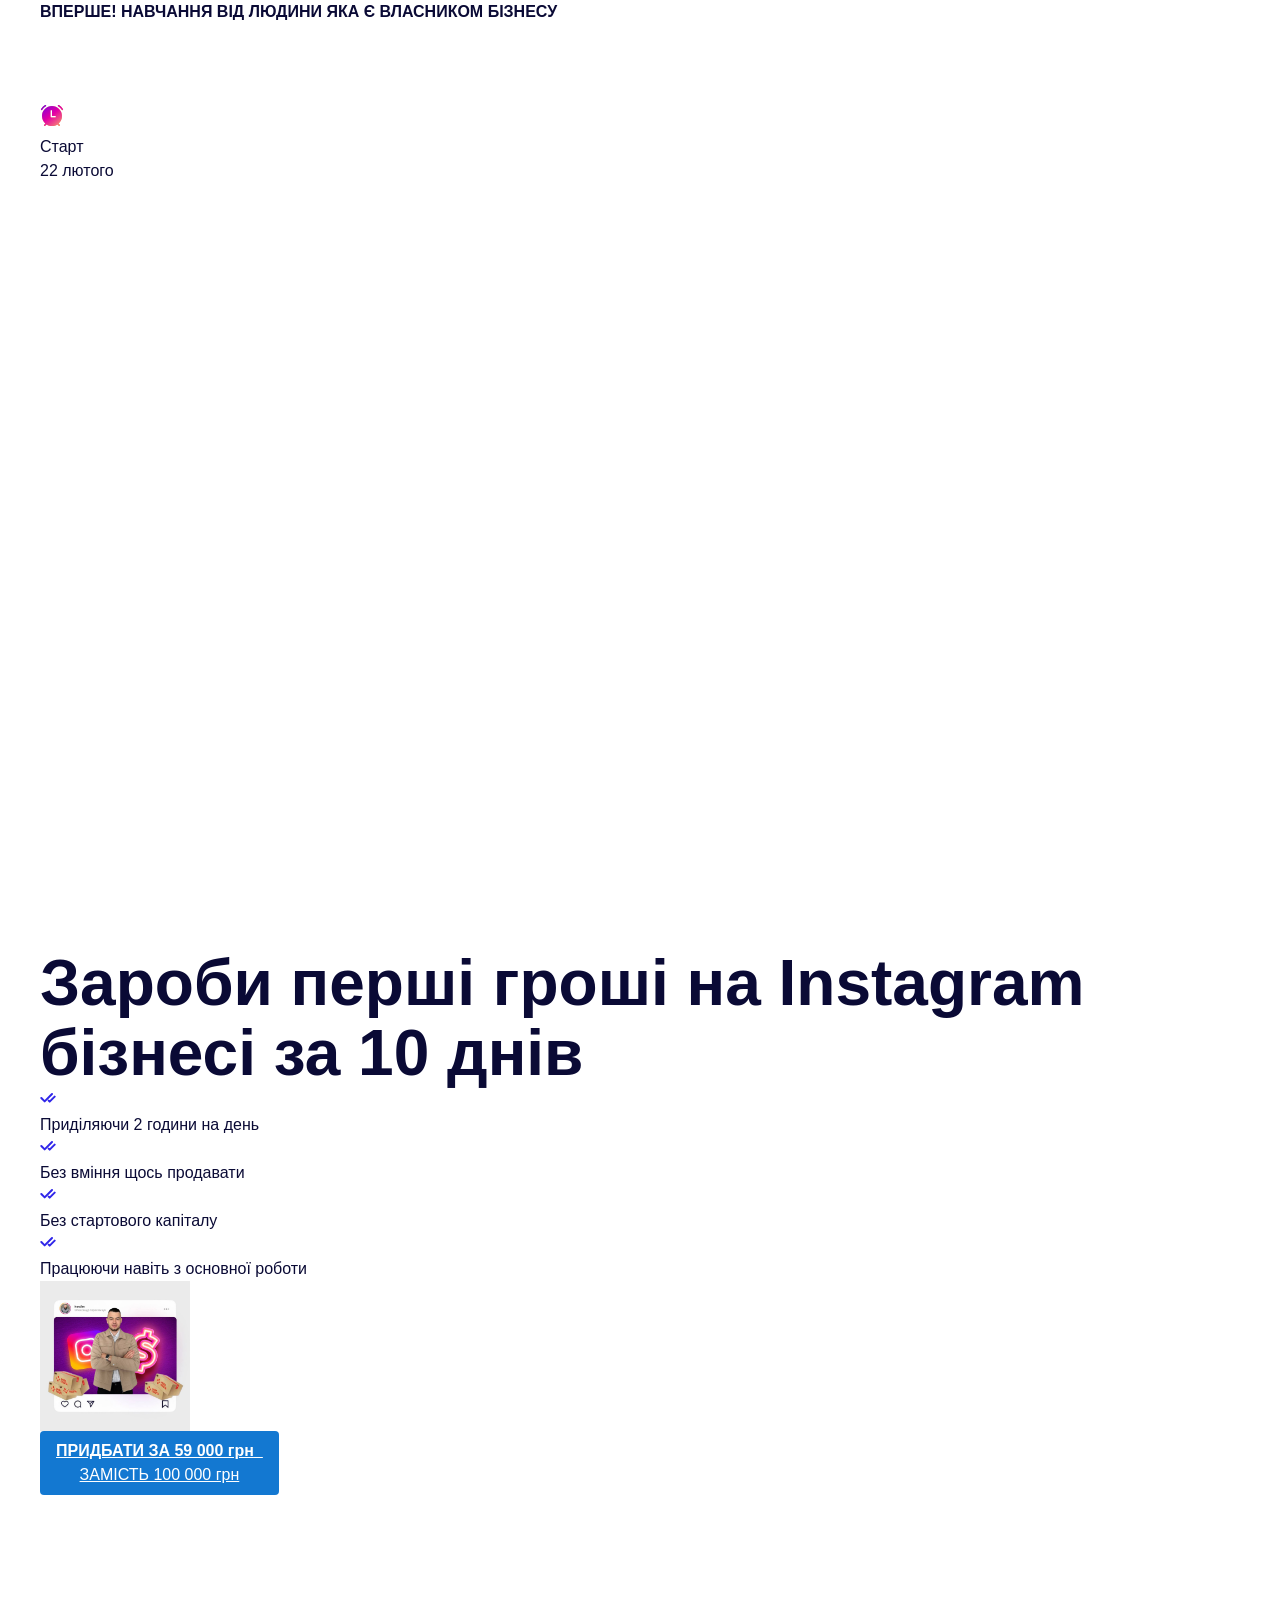
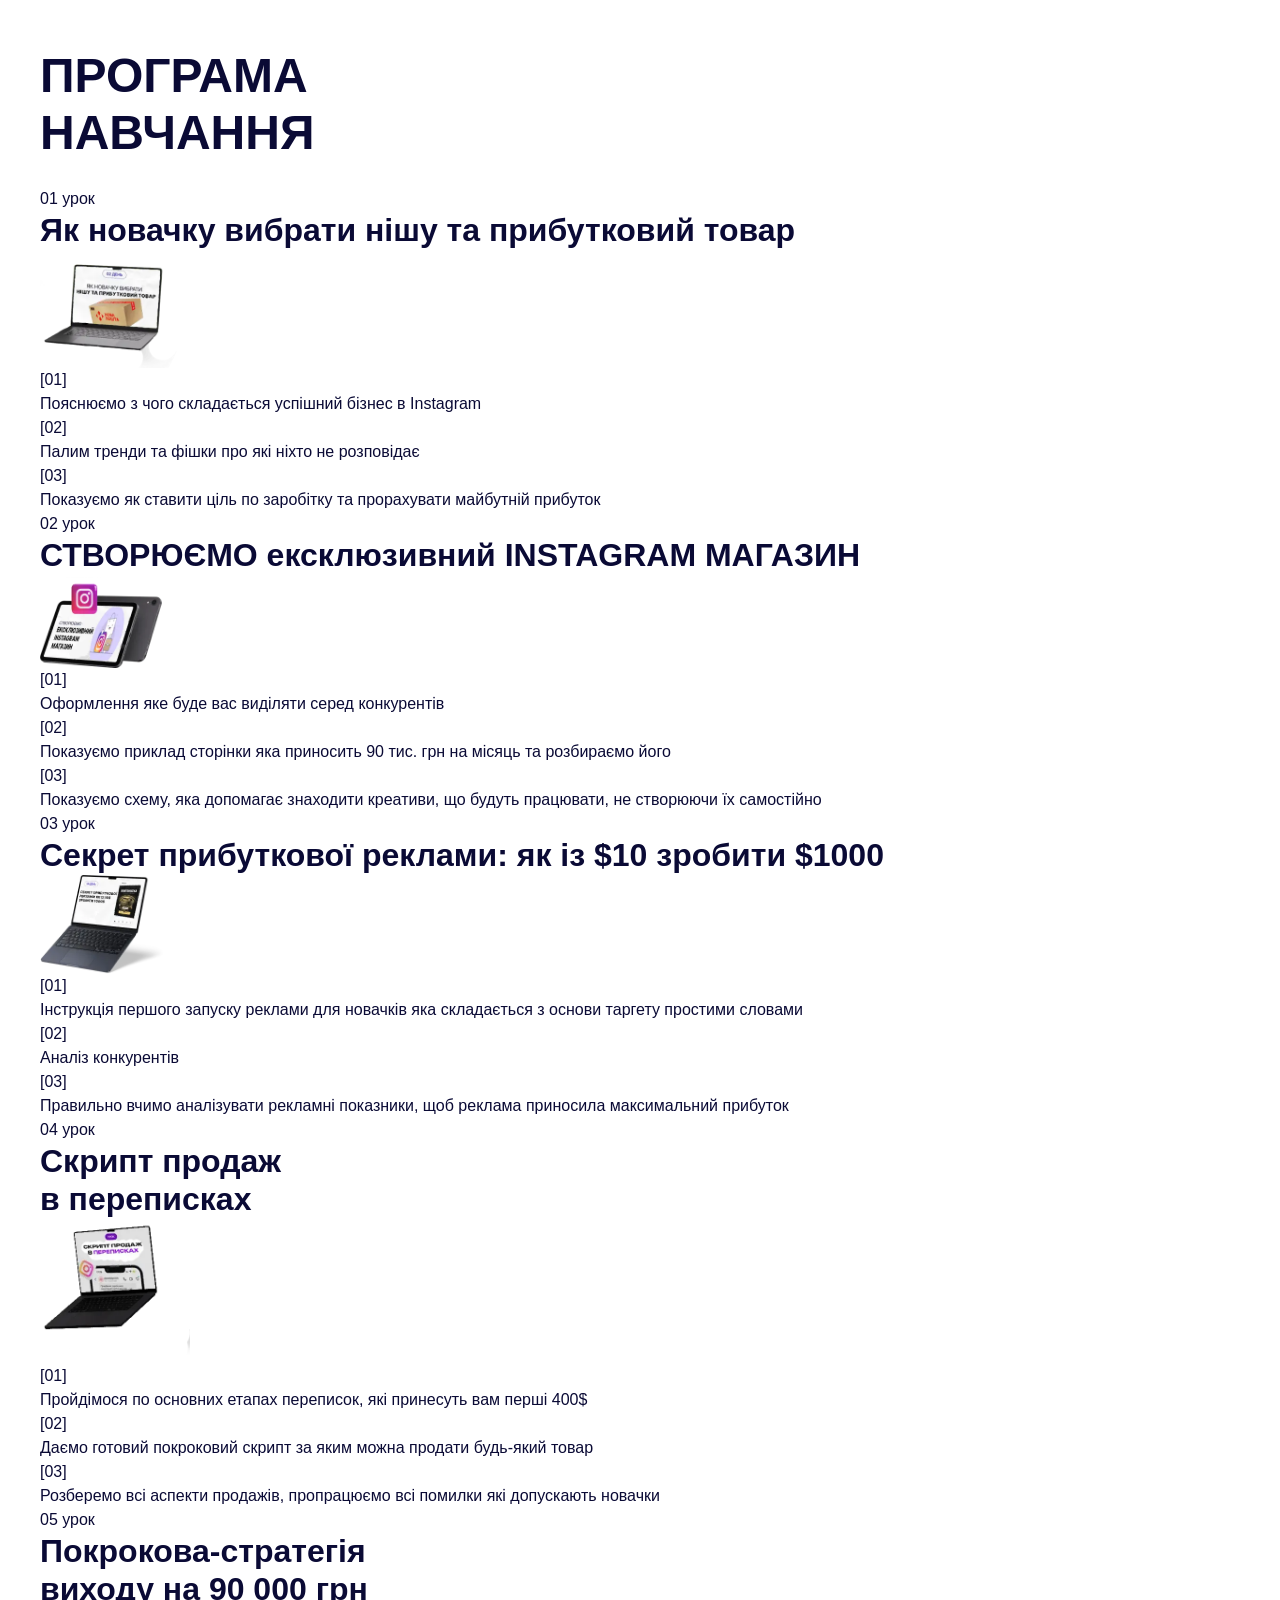
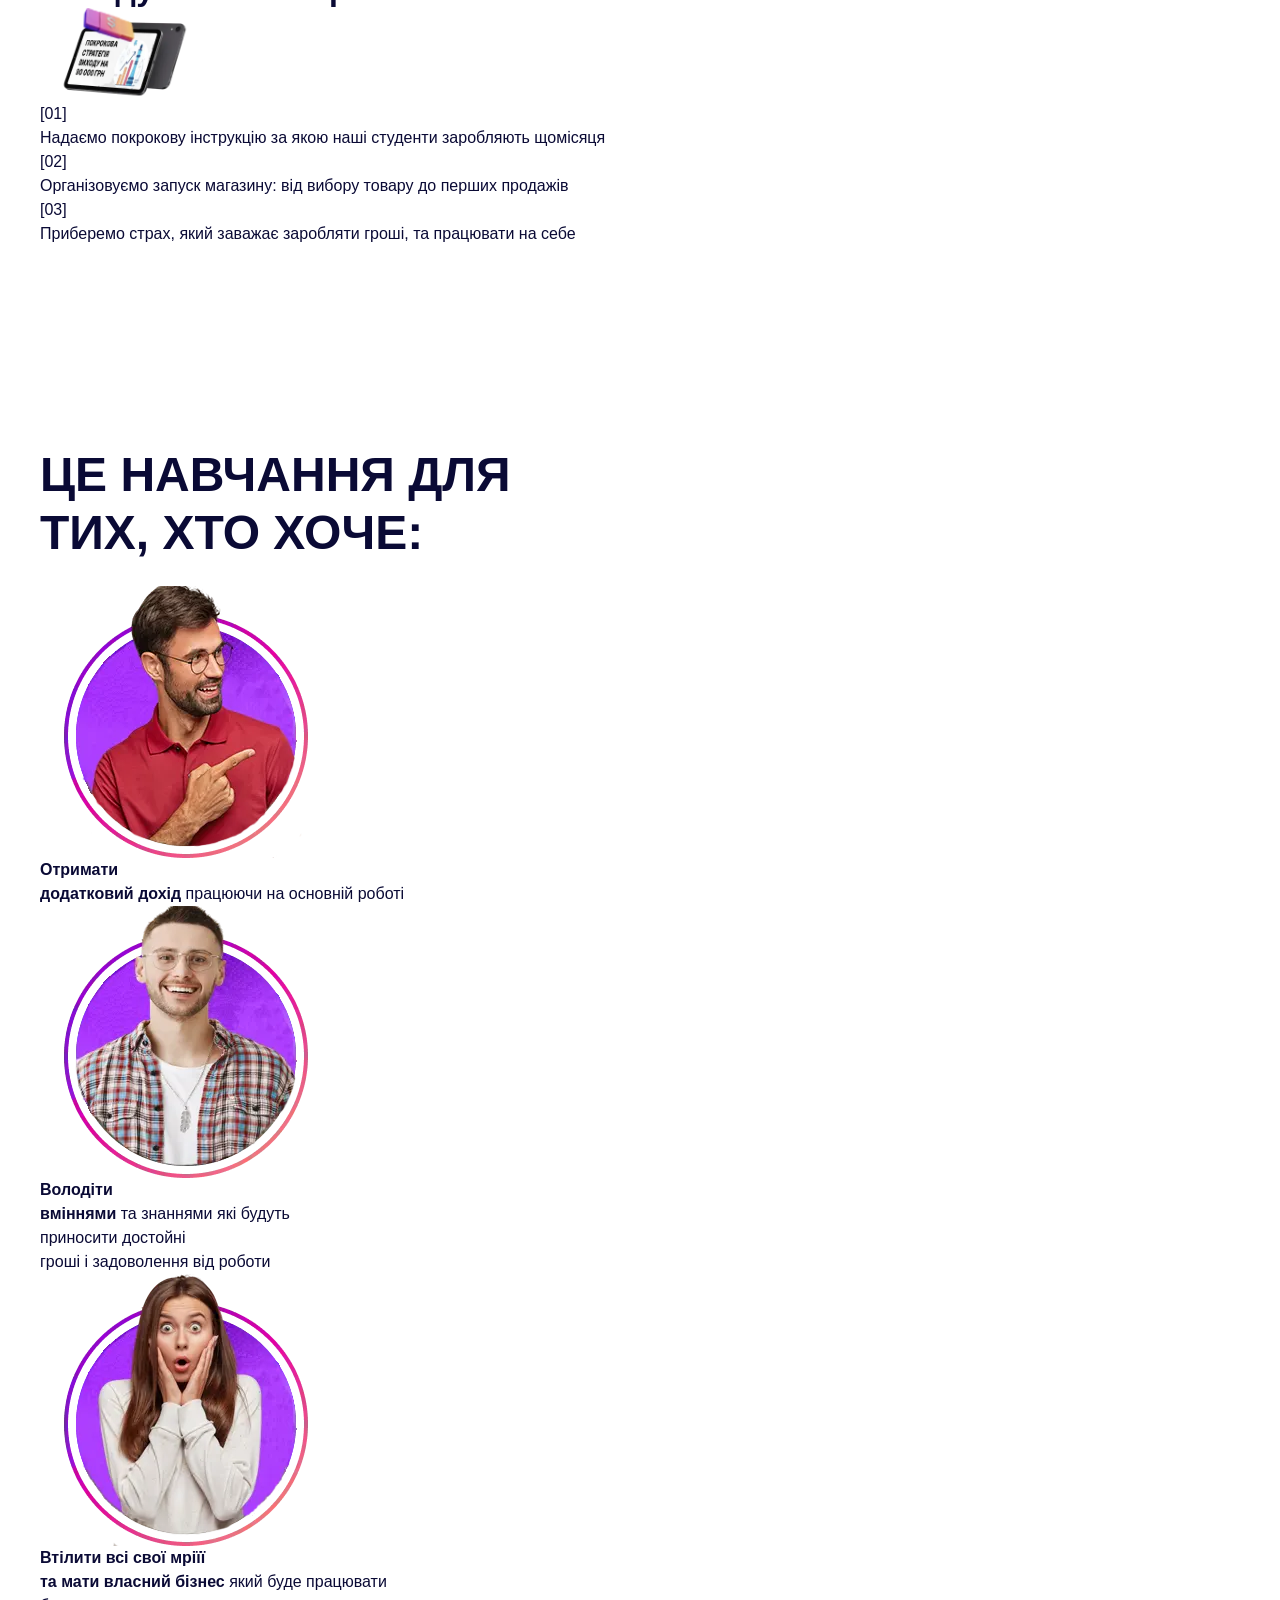
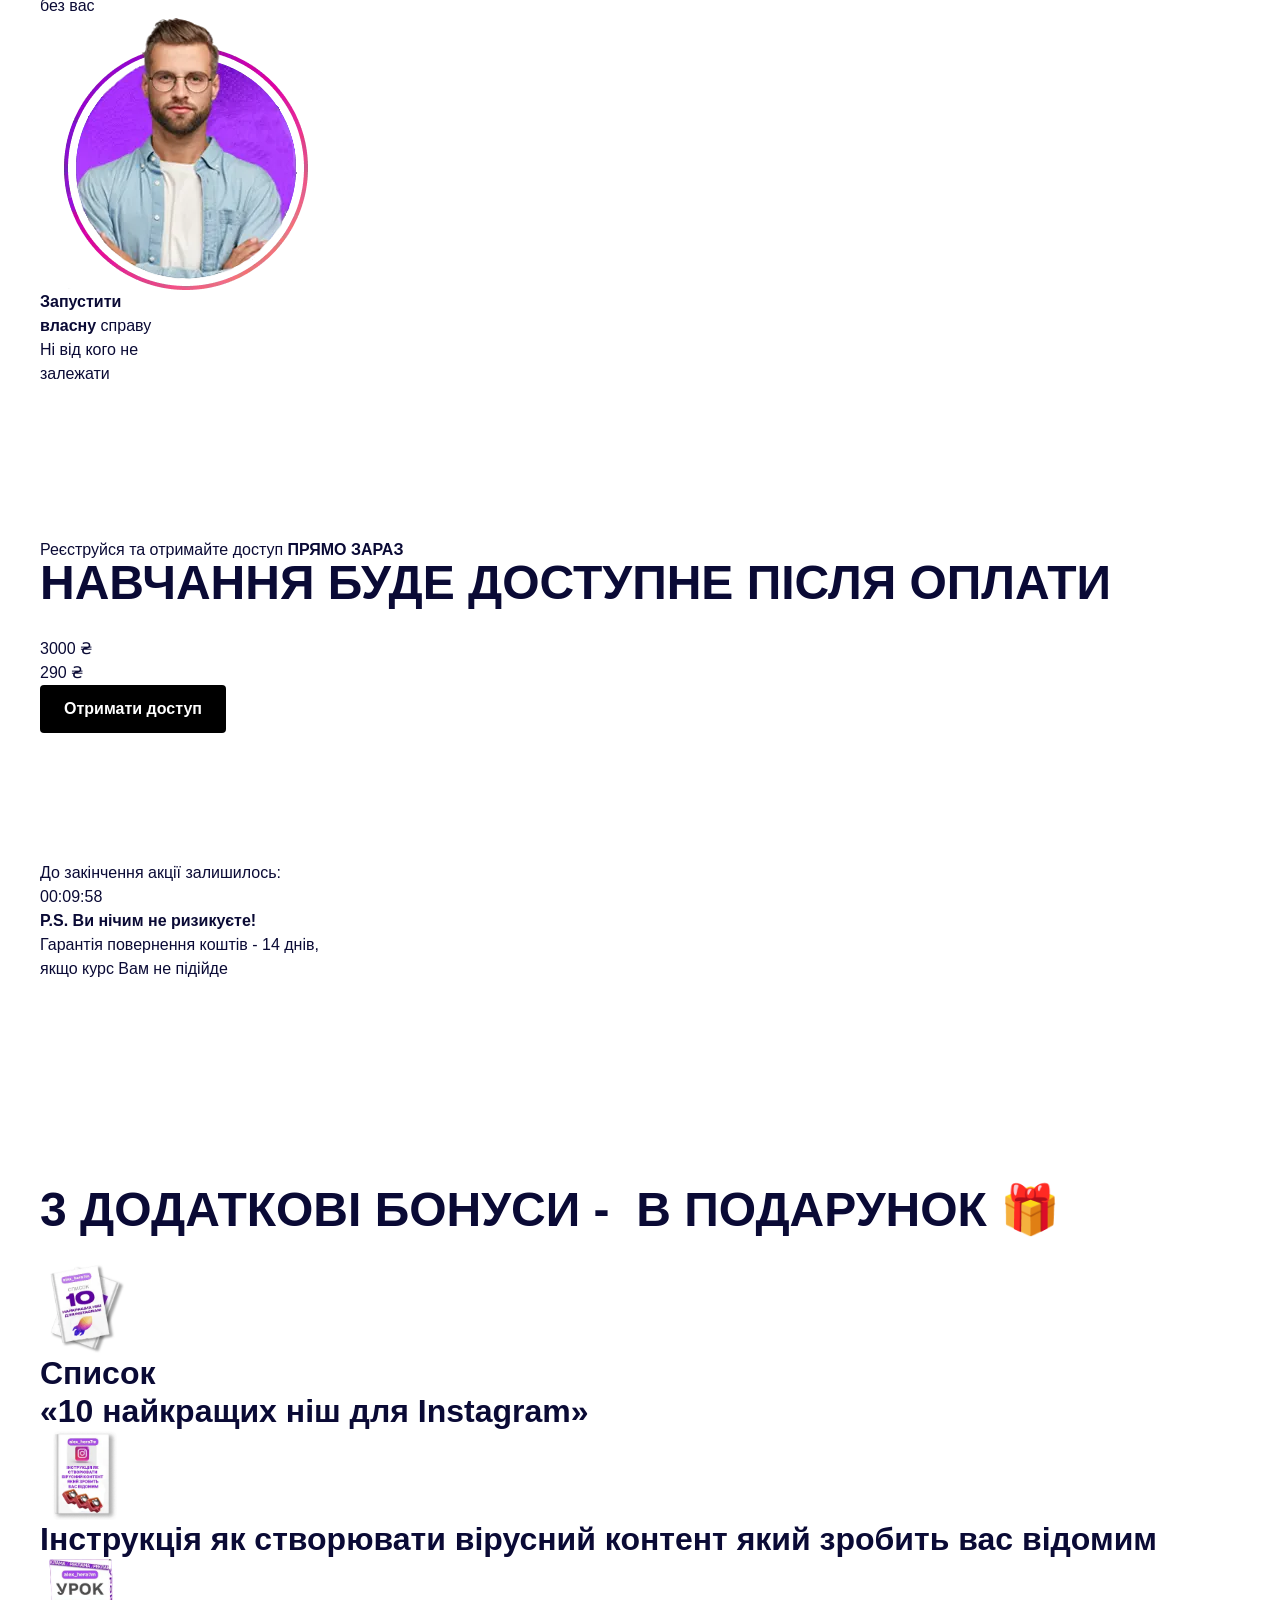
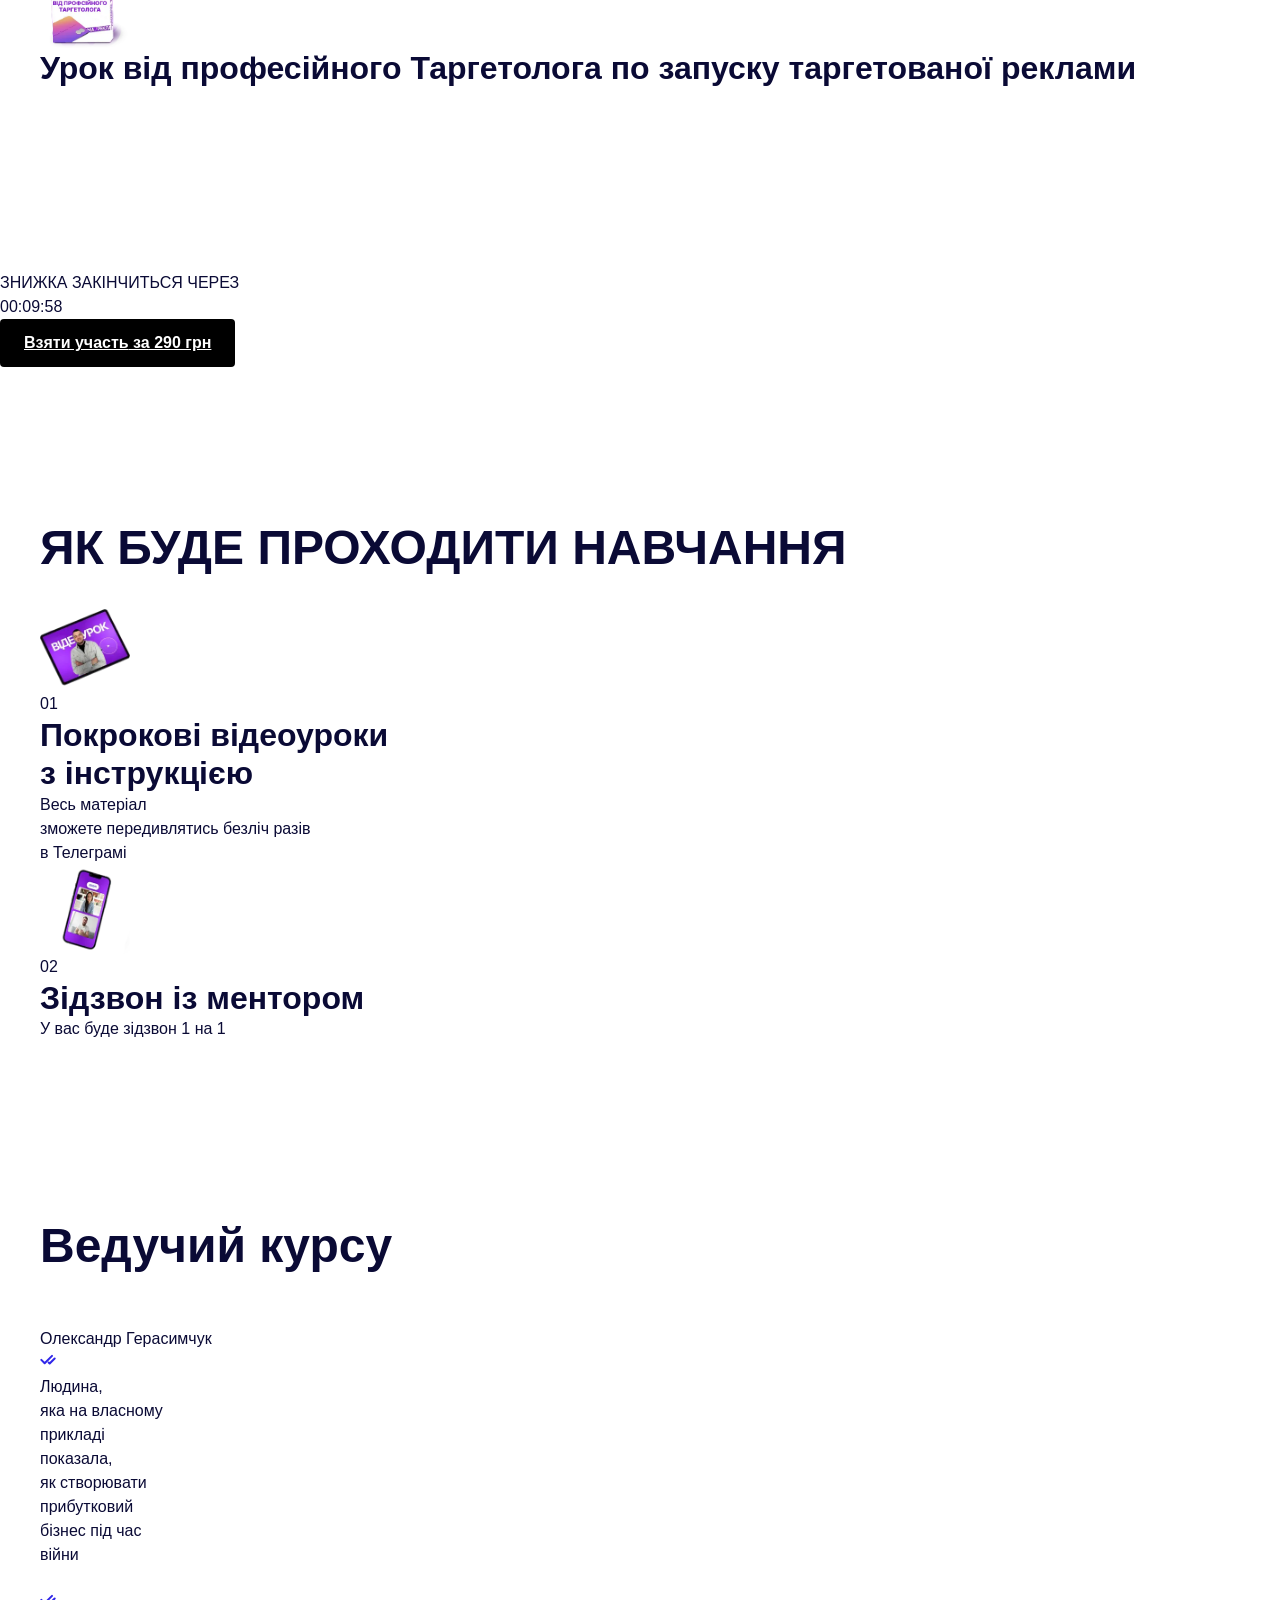
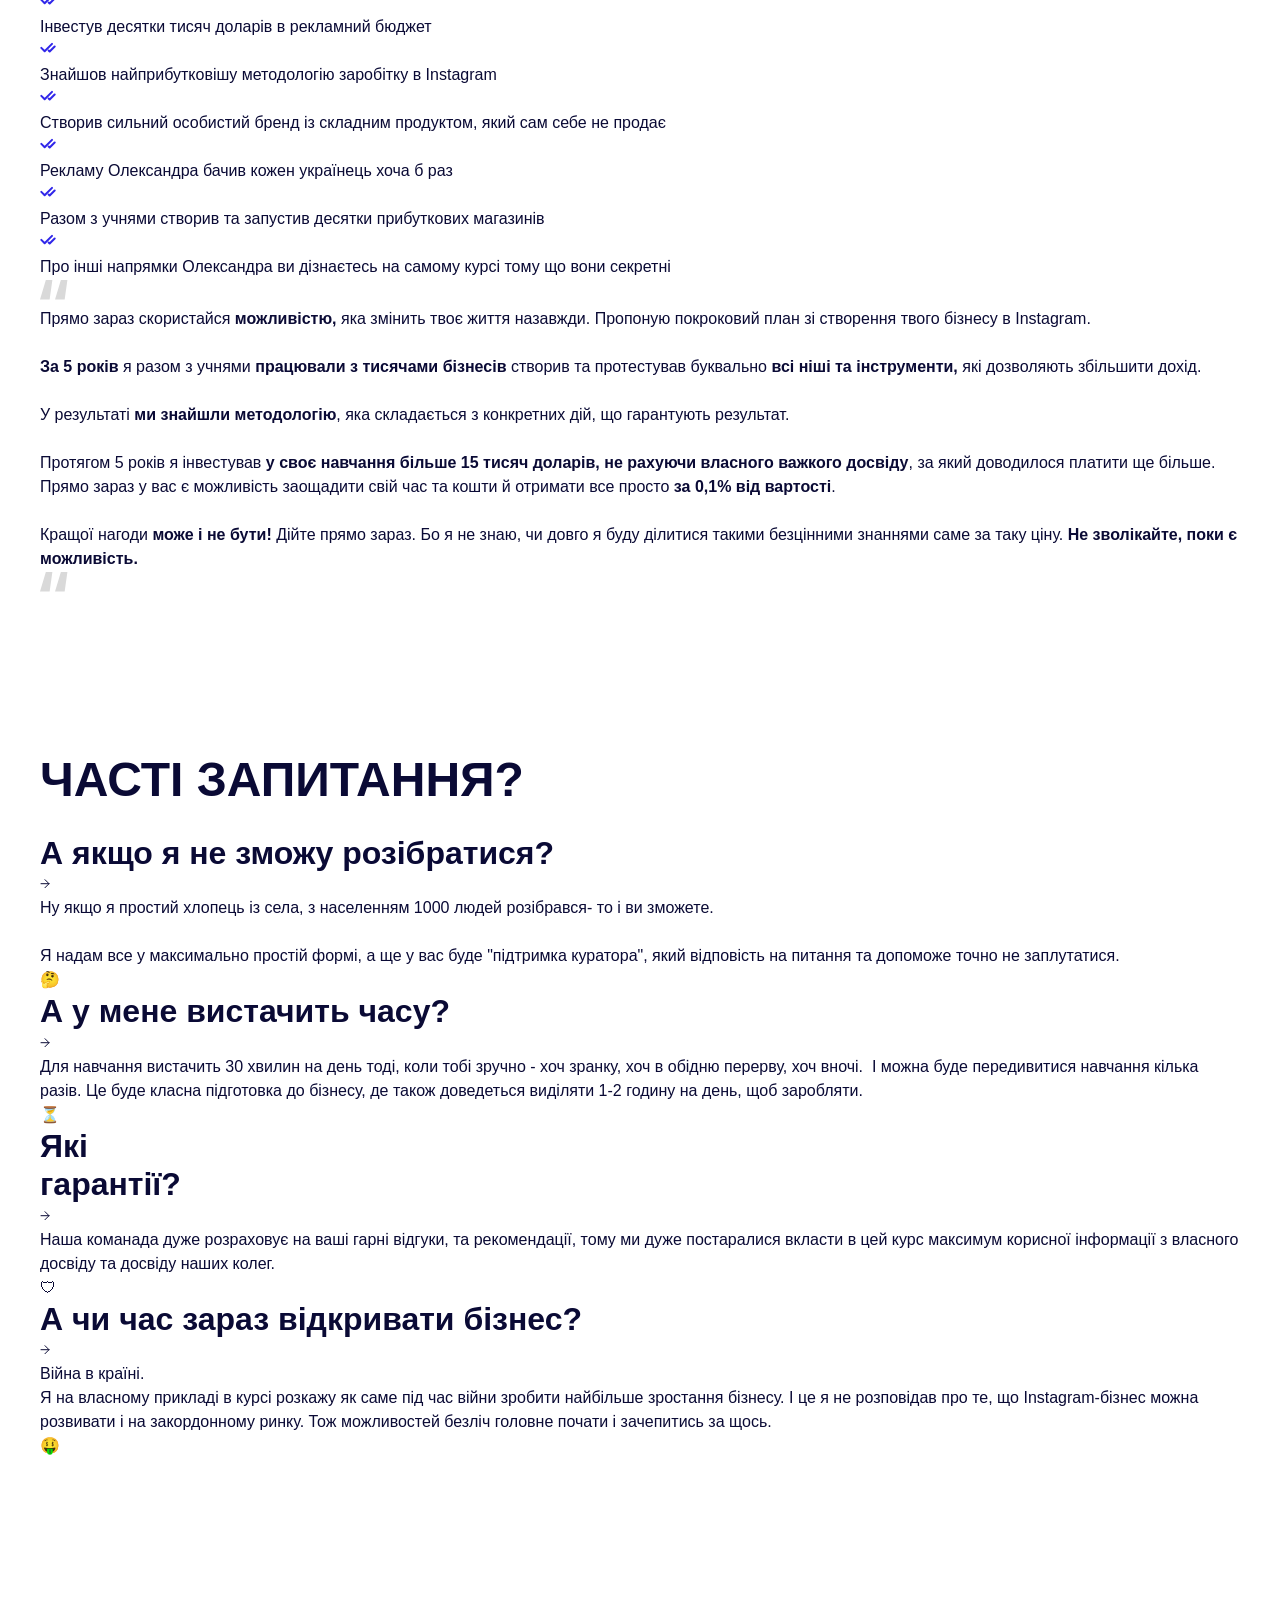
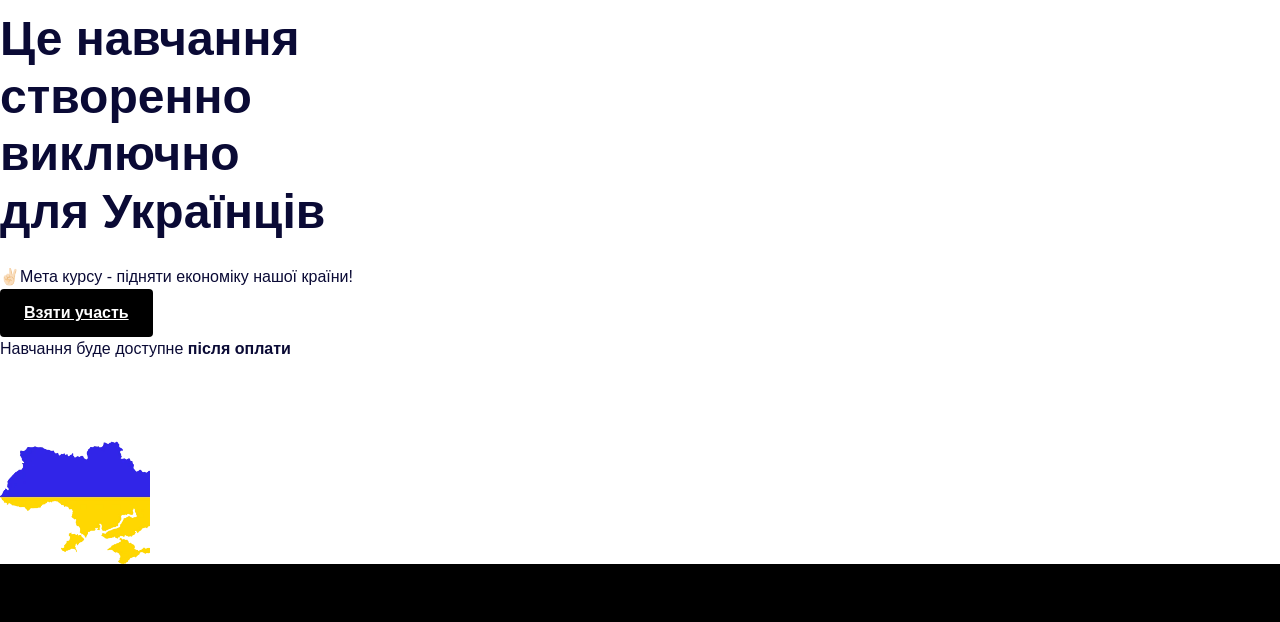
==== commit 7b008d5d: "Додано закреслення для тексту ЗАМІСТЬ 100 000 ГРН" ====
--- a/index.html
+++ b/index.html
@@ -792,8 +792,8 @@
 <div class="button_mobile">
 <div class="button-wrap is-hero">
 <a aria-controls="fs-modal-2-popup" aria-expanded="false" aria-haspopup="dialog" aria-roledescription="open-modal-trigger" class="button fs_modal-2_button w-inline-block" fs-modal-element="open-1" href="shvidkij-start-4@utm_source.html#" role="button" tabindex="0" target="_blank">
-<div><span class="text-weight-normal">ПРИДБАТИ ЗА 290 грн</span>  -<br/><span class="text-weight-bold">ЗАМІСТЬ 3000 грн</span></div>
+<div><span class="text-weight-normal">ПРИДБАТИ ЗА 59 000 грн</span>  +<br/><span class="text-weight-bold">ЗАМІСТЬ 100 000 грн</span></div>
 </a>
 <div class="button-shadow"></div>
 </div>
